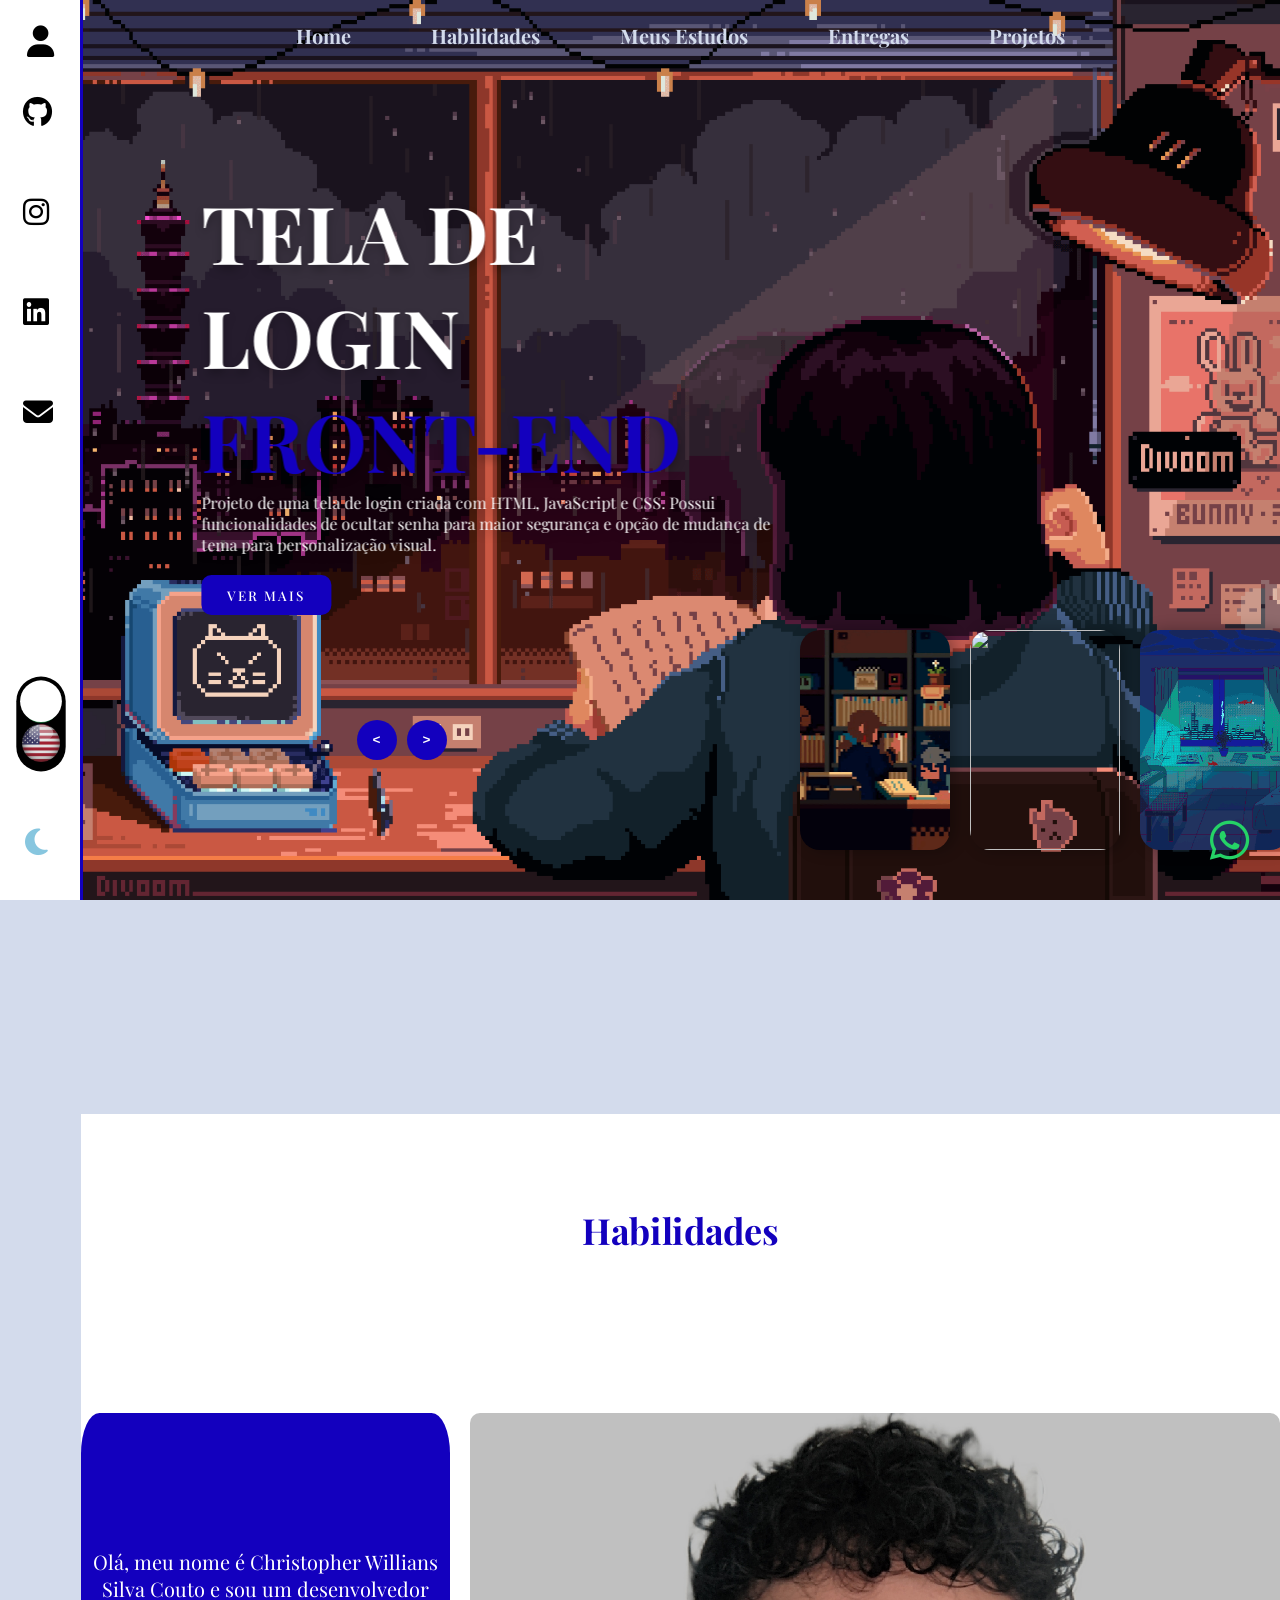
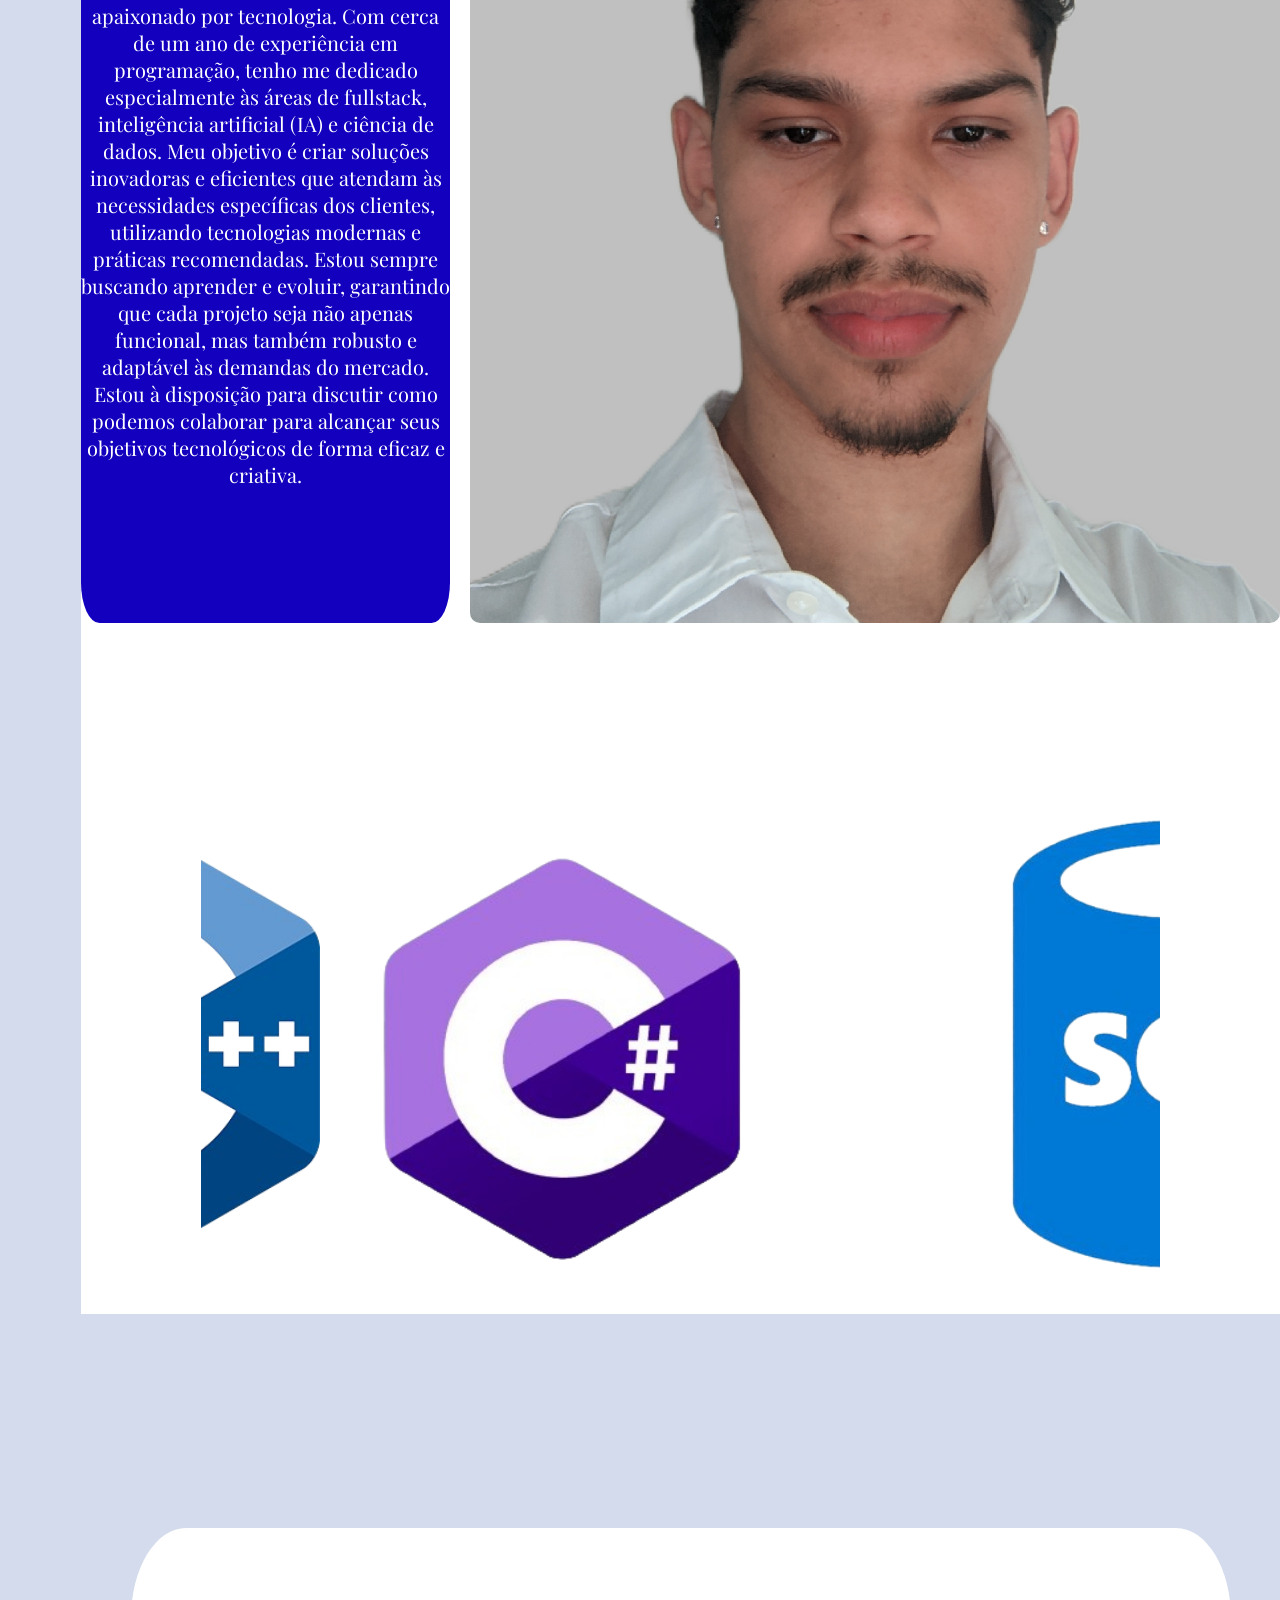
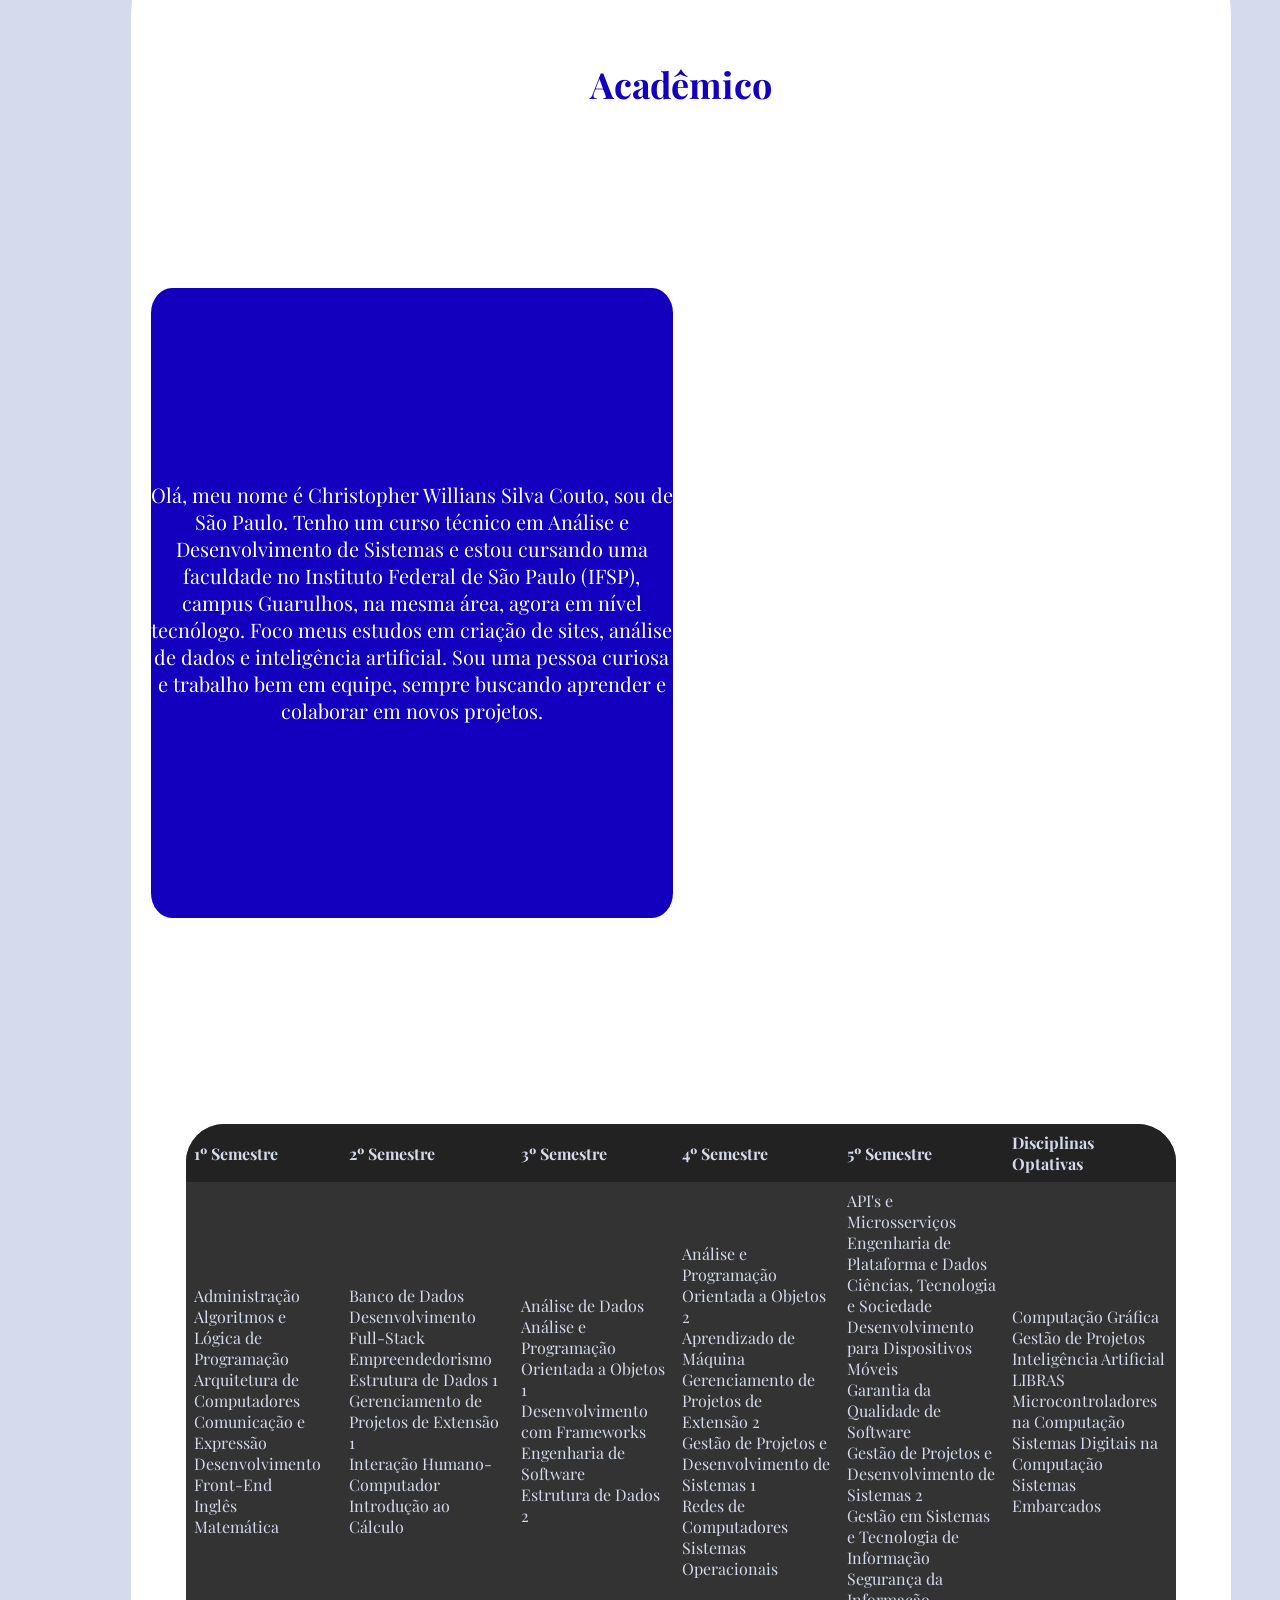
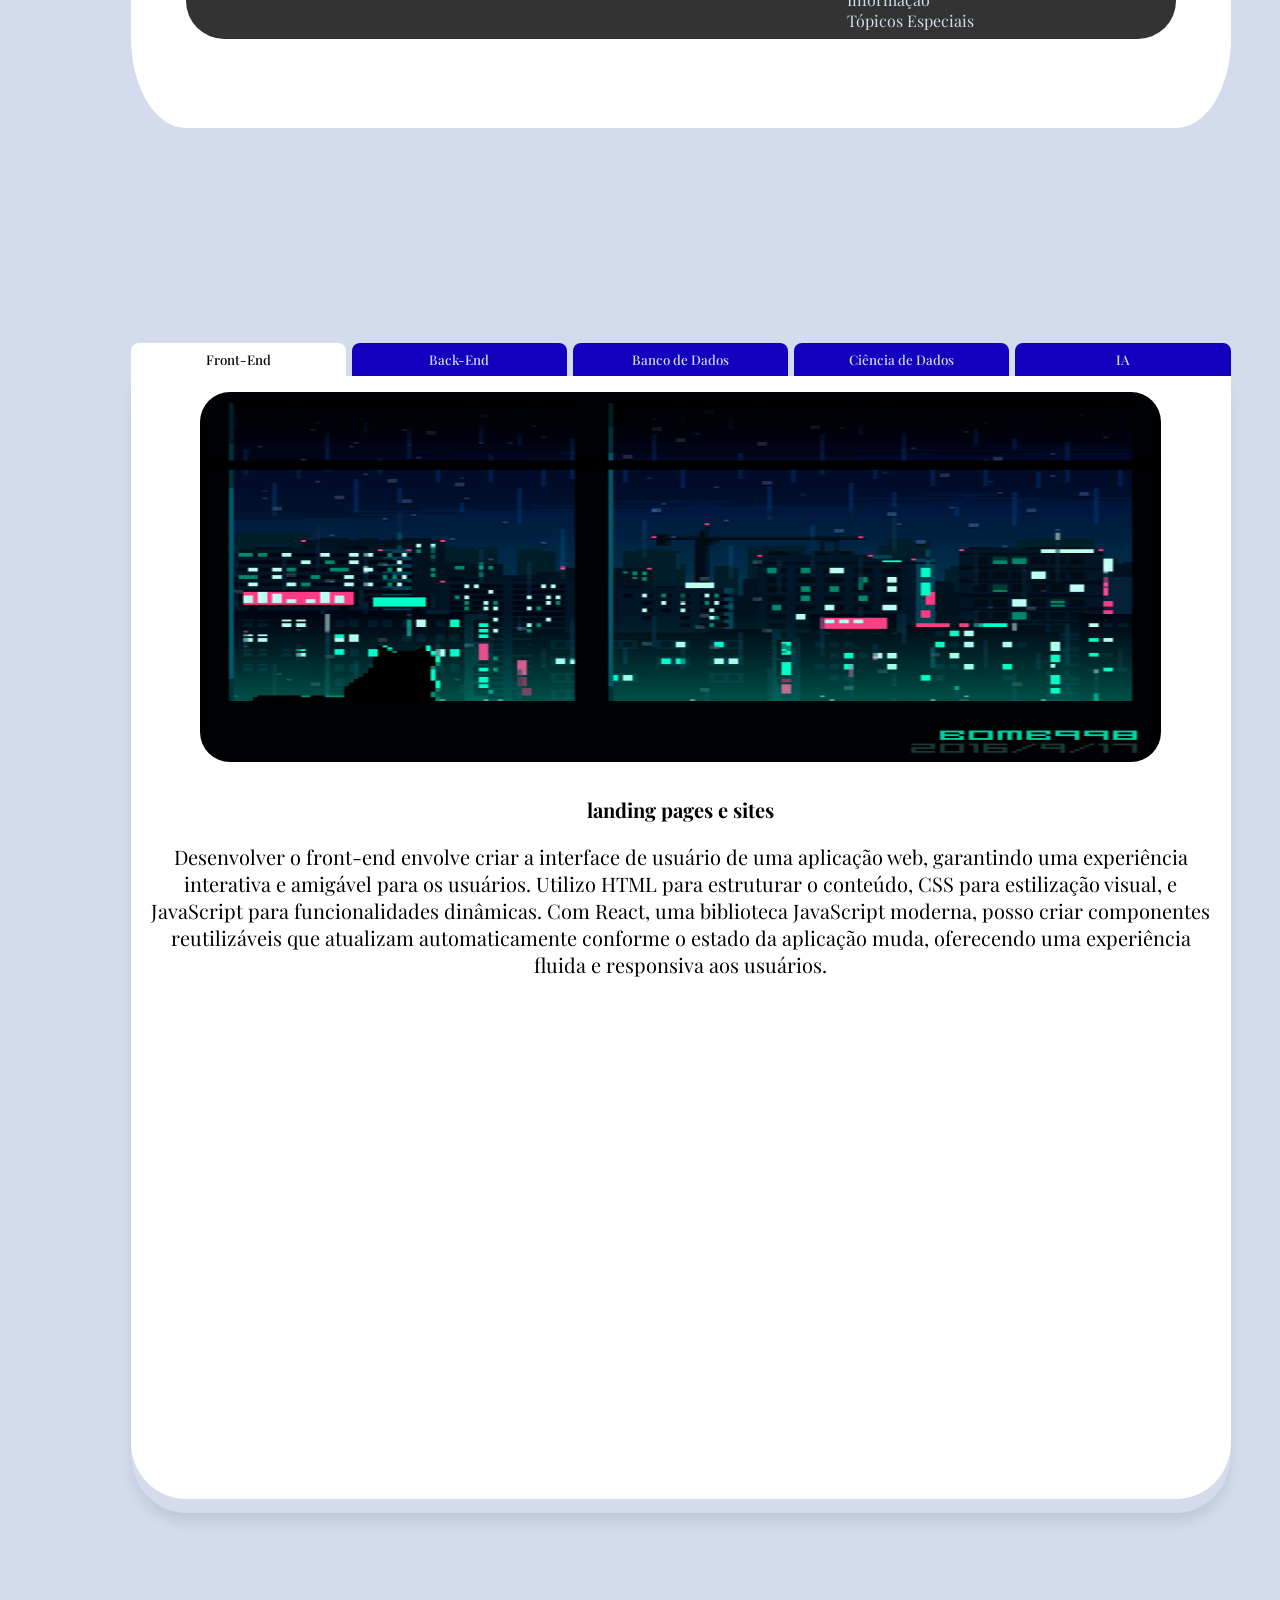
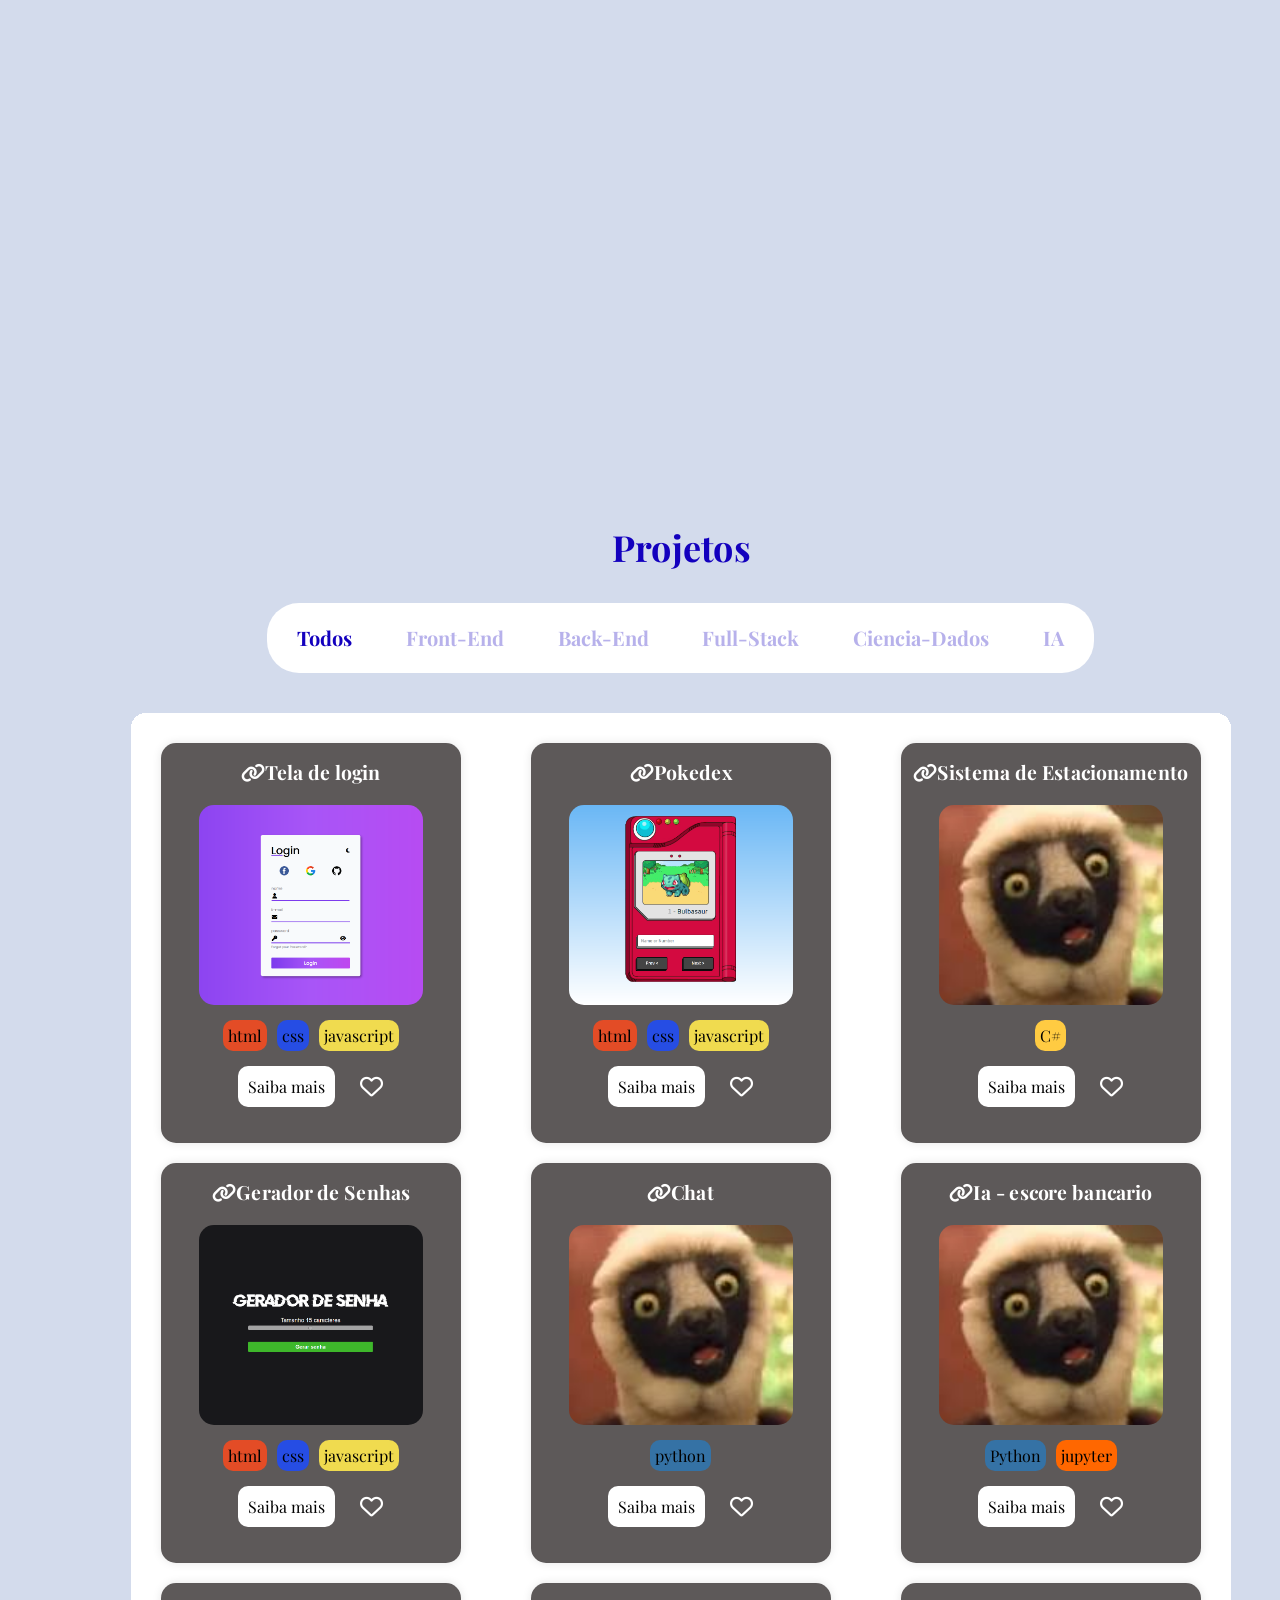
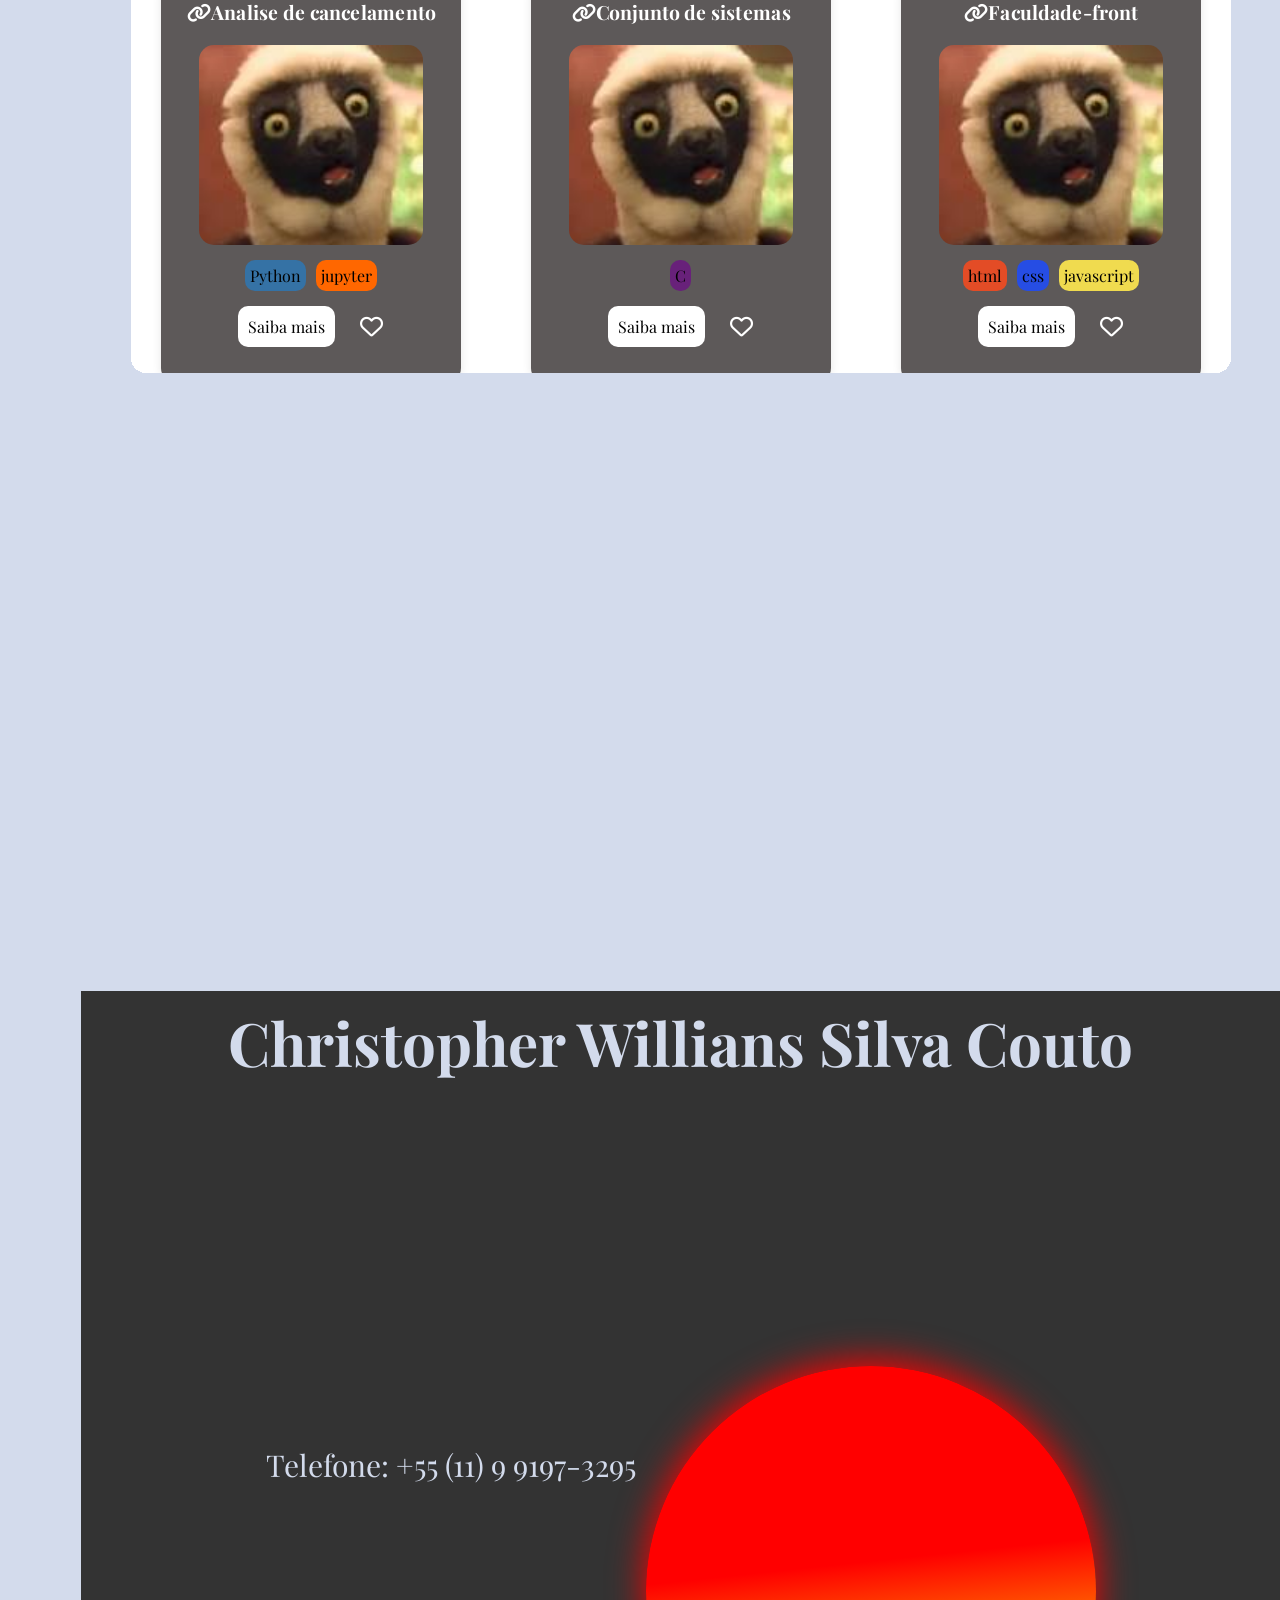
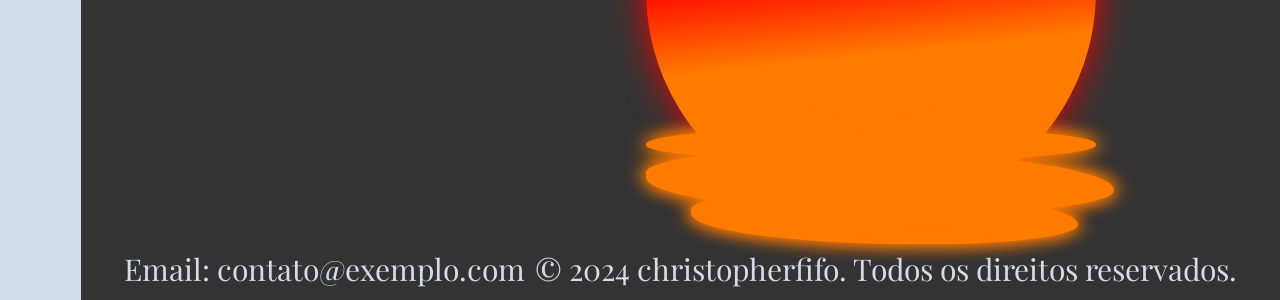
==== index.html @ 5a33535d "punição2" ====
<!DOCTYPE html>
<html lang="pt-br">
  <head>
    <meta charset="UTF-8" />
    <meta name="viewport" content="width=device-width, initial-scale=1.0" />
    <link rel="stylesheet" href="./css/style.css" />
    <script src="./javascript/scritpt.js" defer></script>
    <link
      rel="stylesheet"
      href="https://cdnjs.cloudflare.com/ajax/libs/font-awesome/6.5.2/css/all.min.css"
      integrity="sha512-SnH5WK+bZxgPHs44uWIX+LLJAJ9/2PkPKZ5QiAj6Ta86w+fsb2TkcmfRyVX3pBnMFcV7oQPJkl9QevSCWr3W6A=="
      crossorigin="anonymous"
      referrerpolicy="no-referrer"
    />

    <link rel="preconnect" href="https://fonts.googleapis.com" />
    <link rel="preconnect" href="https://fonts.gstatic.com" crossorigin />
    <link
      href="https://fonts.googleapis.com/css2?family=Playfair+Display:ital,wght@0,400..900;1,400..900&display=swap"
      rel="stylesheet"
    />

    <link rel="icon" href="./imagens/icone.png" type="png"/>

    <title>ChristopherFifo</title>
  </head>
  <body class="tema">
    <div class="contencao">
      <nav class="menu-lateral tema" >
        <div class="btn-expandir tema">
          <i class="fa-solid fa-user" id="btn-exp"></i>
        </div>

        <ul>
          <li class="item-menu tema">
            <a href="https://github.com/christopherfifo" target="_blank">
              <span class="icon"><i class="fa-brands fa-github"></i></span>
              <span class="txt-link">Github</span>
            </a>
          </li>
          <li class="item-menu tema">
            <a href="https://www.instagram.com/chriis.will/" target="_blank">
              <span class="icon"><i class="fa-brands fa-instagram"></i></span>
              <span class="txt-link">Instagram</span>
            </a>
          </li>
          <li class="item-menu tema">
            <a
              href="https://www.linkedin.com/in/christopher-willians/"
              target="_blank"
            >
              <span class="icon"><i class="fa-brands fa-linkedin"></i></span>
              <span class="txt-link">LinkedIn</span>
            </a>
          </li>
          <li class="item-menu tema">
            <a href="mailto:christopherwillians.sc@gmail.com?" target="_blank">
              <span class="icon"><i class="fa-solid fa-envelope"></i></span>
              <span class="txt-link">Email</span>
            </a>
          </li>
        </ul>

        <div class="lingua">
          <input class="checkbox" type="checkbox" id="chk">
          <label class="label" for="chk">
            <img src="./imagens/brasil.png" class="img">
            <img src="./imagens/USA.png" class="img">
            <div class="ball"></div>
          </label>
        </div>

        <i id="mode_icon" class="fa-solid fa-moon"></i>
      </nav>
    </div>

    <main class="principal">
      <article id="top">
        <header class="tema" id="header">
          <nav>
            <ul class="lista">
              <li><a href="#top" class="trans">Home</a></li>
              <li><a href="#sob" class="trans">Habilidades</a></li>
              <li><a href="#estud" class="trans">Meus Estudos</a></li>
              <li><a href="#cont" class="trans">Entregas</a></li>
              <li><a href="#proj" class="trans">Projetos</a></li>
            </ul>
          </nav>
        </header>

        <div class="flutuante"><a href="https://api.whatsapp.com/send?phone=5511991973295" target="_blank"><i class="fa-brands fa-whatsapp"></i></a></div>

        <div class="slider">


          <div class="list">
  
              <div class="item">
                  <img src="./imagens/gif-projeto1.gif">
  
                  <div class="content">
                      <div class="title">TELA DE LOGIN</div>
                      <div class="type tema">FRONT-END</div>
                      <div class="description">
                        Projeto de uma tela de login criada com HTML, JavaScript e CSS. Possui funcionalidades de ocultar senha para maior segurança e opção de mudança de tema para personalização visual.                      </div>
                      <div class="button tema">
                          <button><a href="https://christopherfifo.github.io/login-dark-and-light/" target="_blank">VER MAIS</a></button>
                      </div>
                  </div>
              </div>
  
              <div class="item">
                <img src="./imagens/gif-bd.gif">
  
                  <div class="content">
                      <div class="title">ETACIONAMENTO</div>
                      <div class="type tema">BACK-END</div>
                      <div class="description">
                        Sistema desenvolvido em C# que calcula o valor do estacionamento com base nas horas. Permite adicionar, listar, remover e mostrar veículos pelas placas, facilitando a gestão e controle de estacionamento.                      </div>
                      <div class="button tema">
                          <button><a href="#cont">VER MAIS</a></button>
                      </div>
                  </div>
              </div>
  
              <div class="item">
                <img src="./imagens/gif-ia.gif">  
                  <div class="content">
                      <div class="title">CANCELAMENTOS</div>
                      <div class="type tema">CIÊCIA-DADOS</div>
                      <div class="description">
                        Análise de dados realizada com Python e Jupyter que utiliza gráficos para demonstrar o perfil dos clientes que mais cancelam os planos da empresa, oferecendo insights valiosos para estratégias de retenção.                      </div>
                      <div class="button tema">
                        <button><a href="#estud">VER MAIS</a></button>
                      </div>
                  </div>
              </div>
  
              <div class="item">
                <img src="./imagens/gif-projeto4.gif">
                  <div class="content">
                      <div class="title">SCORE BANCÁRIO</div>
                      <div class="type tema">IA</div>
                      <div class="description">
                        Inteligência Artificial criada com Python e Jupyter que calcula o score bancário dos clientes e identifica quem tem o maior score, ajudando a determinar os clientes mais promissores.                      </div>
                      <div class="button tema">
                        <button><a href="#cont">VER MAIS</a></button>
                      </div>
                  </div>
              </div>
  
          </div>
  
  
          <div class="thumbnail">
  
              <div class="item">
                <img src="./imagens/gif-projeto1.gif">
              </div>
              <div class="item">
                <img src="./imagens/gif-bd.gif">
              </div>
              <div class="item">
                <img src="./imagens/gif-ia.gif">
              </div>
              <div class="item">
                <img src="./imagens/gif-projeto4.gif">
              </div>
  
          </div>
  
  
          <div class="nextPrevArrows tema">
              <button class="prev"> < </button>
              <button class="next"> > </button>
          </div>
  
  
      </div>

      </article>

      <section class="habili tema">
        <h1 id="sob" class="titulo tema">Habilidades</h1>
        <div class="espaco">
        <p class="servico tema">Olá, meu nome é Christopher Willians Silva Couto e sou um desenvolvedor apaixonado por tecnologia. Com cerca de um ano de experiência em programação, tenho me dedicado especialmente às áreas de fullstack, inteligência artificial (IA) e ciência de dados. Meu objetivo é criar soluções inovadoras e eficientes que atendam às necessidades específicas dos clientes, utilizando tecnologias modernas e práticas recomendadas. Estou sempre buscando aprender e evoluir, garantindo que cada projeto seja não apenas funcional, mas também robusto e adaptável às demandas do mercado. Estou à disposição para discutir como podemos colaborar para alcançar seus objetivos tecnológicos de forma eficaz e criativa.</p>
          <img src="./imagens/chris.jpg" class="img-chris">
        </div>

          <div class="logos">
            <div class="peixe">
              <img class="img-logo" src="./imagens/html.png">
              <img class="img-logo" src="./imagens/css.png">
              <img class="img-logo" src="./imagens/javascript.png">
              <img class="img-logo" src="./imagens/react.png">
              <img class="img-logo" src="./imagens/typescript.png">
              <img class="img-logo" src="./imagens/nodejs.png">
              <img class="img-logo" src="./imagens/python.png">
              <img class="img-logo" src="./imagens/c.png">
              <img class="img-logo" src="./imagens/c++.png">
              <img class="img-logo" src="./imagens/csharp.png">
              <img class="img-logo" src="./imagens/sql.png">
              <img class="img-logo" src="./imagens/mysql.png">
              <img class="img-logo" src="./imagens/nosql.png">
              <img class="img-logo" src="./imagens/git.png">
              <img class="img-logo" src="./imagens/express-js.png">
              <img class="img-logo" src="./imagens/figma.png">
              <img class="img-logo" src="./imagens/net.png">
            </div>
          </div>
      </section>

      <section class="studi tema">
        <h1 id="estud" class="titulo tema">Acadêmico</h1>

        <div class="display">

            <p class="texto tema">
              Olá, meu nome é Christopher Willians Silva Couto, sou de São
              Paulo. Tenho um curso técnico em Análise e Desenvolvimento de
              Sistemas e estou cursando uma faculdade no Instituto Federal de
              São Paulo (IFSP), campus Guarulhos, na mesma área, agora em nível
              tecnólogo. Foco meus estudos em criação de sites, análise de dados
              e inteligência artificial. Sou uma pessoa curiosa e trabalho bem
              em equipe, sempre buscando aprender e colaborar em novos projetos.
            </p>


          <iframe
            class="video"
            id="video"
            width="560"
            height="315"
            src="https://www.youtube.com/embed/jfKfPfyJRdk?autoplay=1&si=Wmw2lqvlOxuWPs5S"
            title="YouTube video player"
            frameborder="0"
            allow="accelerometer; autoplay; clipboard-write; encrypted-media; gyroscope; picture-in-picture; web-share"
            referrerpolicy="strict-origin-when-cross-origin"
            allowfullscreen
          ></iframe>
        </div>

        <table class="tabela-disciplinas">
          <tr>
            <th>1º Semestre</th>
            <th>2º Semestre</th>
            <th>3º Semestre</th>
            <th>4º Semestre</th>
            <th>5º Semestre</th>
            <th>Disciplinas Optativas</th>
          </tr>
          <tr>
            <td>
              Administração<br />
              Algoritmos e Lógica de Programação<br />
              Arquitetura de Computadores<br />
              Comunicação e Expressão<br />
              Desenvolvimento Front-End<br />
              Inglês<br />
              Matemática
            </td>
            <td>
              Banco de Dados<br />
              Desenvolvimento Full-Stack<br />
              Empreendedorismo<br />
              Estrutura de Dados 1<br />
              Gerenciamento de Projetos de Extensão 1<br />
              Interação Humano-Computador<br />
              Introdução ao Cálculo
            </td>
            <td>
              Análise de Dados<br />
              Análise e Programação Orientada a Objetos 1<br />
              Desenvolvimento com Frameworks<br />
              Engenharia de Software<br />
              Estrutura de Dados 2
            </td>
            <td>
              Análise e Programação Orientada a Objetos 2<br />
              Aprendizado de Máquina<br />
              Gerenciamento de Projetos de Extensão 2<br />
              Gestão de Projetos e Desenvolvimento de Sistemas 1<br />
              Redes de Computadores<br />
              Sistemas Operacionais
            </td>
            <td>
              API's e Microsserviços<br />
              Engenharia de Plataforma e Dados<br />
              Ciências, Tecnologia e Sociedade<br />
              Desenvolvimento para Dispositivos Móveis<br />
              Garantia da Qualidade de Software<br />
              Gestão de Projetos e Desenvolvimento de Sistemas 2<br />
              Gestão em Sistemas e Tecnologia de Informação<br />
              Segurança da Informação<br />
              Tópicos Especiais
            </td>
            <td>
              Computação Gráfica<br />
              Gestão de Projetos<br />
              Inteligência Artificial<br />
              LIBRAS<br />
              Microcontroladores na Computação<br />
              Sistemas Digitais na Computação<br />
              Sistemas Embarcados
            </td>
          </tr>
        </table>
      </section>

      <section class="entregas tema" id="cont">

        <div class="tab-buttons">
            <button class="tab-btn active tema" content-id="sites">
               Front-End
            </button>

            <button class="tab-btn tema" content-id="back-end">
                Back-End
            </button>

            <button class="tab-btn tema" content-id="banco-dados">
                Banco de Dados
            </button>

            <button class="tab-btn tema" content-id="ciencia-dados">
                Ciência de Dados
            </button>

            <button class="tab-btn tema" content-id="ia">
                IA
            </button>

        </div>

            <div class="conteudo tema" id="sites">
                <img src="./imagens/gif front.gif" class="content-img" >
                <div class="infos">
                    <h1 class="content-title tema">landing pages e sites</h1>
                    <p class="content-description tema">
                      Desenvolver o front-end envolve criar a interface de usuário de uma aplicação web, garantindo uma experiência interativa e amigável para os usuários. Utilizo HTML para estruturar o conteúdo, CSS para estilização visual, e JavaScript para funcionalidades dinâmicas. Com React, uma biblioteca JavaScript moderna, posso criar componentes reutilizáveis que atualizam automaticamente conforme o estado da aplicação muda, oferecendo uma experiência fluida e responsiva aos usuários.                    </p>
                </div>
            </div>

            <div class="conteudo tema" id="back-end">
                <img src="./imagens/gif-back.gif" class="content-img" >
                <div class="infos">
                    <h1 class="content-title tema">Back-End</h1>
                    <p class="content-description tema">
                      No desenvolvimento back-end, concentro-me em criar a lógica e o funcionamento da aplicação que roda no servidor. Node.js é minha escolha principal, permitindo construir servidores escaláveis e eficientes com JavaScript. Utilizo TypeScript para adicionar tipagem estática e melhorar a manutenibilidade do código. Com C# e .NET, posso desenvolver aplicações robustas e seguras, integrando facilmente com bancos de dados e serviços externos, garantindo alta performance e segurança.                    </p>
                </div>
            </div>

            <div class="conteudo tema" id="banco-dados">
                <img src="./imagens/gif-bd.gif" class="content-img" >
                <div class="infos">
                    <h1 class="content-title tema">Banco de Dados</h1>
                    <p class="content-description tema">
                      Trabalhar com bancos de dados envolve armazenar, gerenciar e acessar dados de forma eficiente. Para SQL, utilizo MySQL e PostgreSQL, garantindo consistência e integridade dos dados em aplicações transacionais. NoSQL, como MongoDB, é ideal para aplicações que exigem escalabilidade e flexibilidade no modelo de dados, permitindo armazenar dados não estruturados e sem esquema definido, como em aplicações web modernas e em implementações de IA.                    </p>
                </div>
            </div>

            <div class="conteudo tema" id="ciencia-dados">
                <img src="./imagens/gif-ciencia.gif" class="content-img" >
                <div class="infos">
                    <h1 class="content-title tema">Ciência de Dados</h1>
                    <p class="content-description tema">
                      Em ciência de dados, utilizo Python para análise, visualização e modelagem de dados. Bibliotecas como Pandas e NumPy são essenciais para manipulação e processamento de grandes conjuntos de dados, enquanto Scikit-Learn e TensorFlow são fundamentais para desenvolver modelos de aprendizado de máquina e IA. Utilizo Jupyter Notebooks para explorar dados de forma interativa e colaborativa, facilitando o desenvolvimento e a documentação de projetos de ciência de dados.                    </p>
                </div>
            </div>

            <div class="conteudo tema" id="ia">
                <img src="./imagens/gif-ia.gif" class="content-img" >
                <div class="infos">
                    <h1 class="content-title tema">IA</h1>
                    <p class="content-description tema">
                      Na implementação de IA, foco em desenvolver algoritmos e modelos que podem aprender e tomar decisões baseadas em dados. Python é minha linguagem principal devido à sua vasta biblioteca de IA e aprendizado de máquina, como TensorFlow e PyTorch. Utilizo técnicas como redes neurais profundas e processamento de linguagem natural para criar sistemas inteligentes que podem automatizar tarefas complexas, melhorar a precisão de previsões e otimizar processos em diversas áreas, desde assistentes virtuais até diagnósticos médicos avançados.                    </p>
                </div>
            </div>

    </section>

      <section class="projetos tema" id="proj">

        <h1 class="titulo tema">Projetos</h1>

        <nav class="filtro tema"> 
          <ul>
            <li class="classe tema presente">Todos</li>
            <li class="classe tema">Front-End</li>
            <li class="classe tema">Back-End</li>
            <li class="classe tema">Full-Stack</li>
            <li class="classe tema">Ciencia-Dados</li>
            <li class="classe tema">IA</li>
          </ul>
        </nav>
             
<ul class="navegacao tema">

  <li class="cartoes tema" >
      <a href="https://christopherfifo.github.io/login-dark-and-light/" target="_blank"><h1 class="titulo tema"><i class="fa-solid fa-link"></i>Tela de login</h1></a>
      <img src="./imagens/login.png">
      <section>
      <p class="linguagem html tema">html</p>
      <p class="linguagem css tema">css</p>
      <p class="linguagem javascript tema">javascript</p>
      </section>
      <div class="informa">
      <button class="visualizar tema">Saiba mais</button>
      <i class="fa-regular fa-heart star tema" id="coracao"></i>
      </div>
      <div id="span" class="janela">
          <div class="tudo-proj">
              <i id="p_fechar" class="fa-solid fa-circle-xmark p_fechar"></i>
              <img src="./imagens/login-dark.png" />
              <div class="info-proj">
                  <h1 class="titulo ">Tela de login</h1>
                  <P>Projeto de uma tela de login criada com HTML, JavaScript e CSS. Inclui funcionalidades de ocultar senha para maior segurança e a opção de mudança de tema para personalização visual. É uma solução prática para autenticação de usuários. </br></br> <a href="https://github.com/christopherfifo/login-dark-and-light" target="_blank">Acessar repositorio</a></P>
              </div>
          </div>
      </div> 
  </li>

  <li class="cartoes tema" >
    <a href="https://christopherfifo.github.io/pokedex/" target="_blank"><h1 class="titulo tema"><i class="fa-solid fa-link"></i>Pokedex</h1></a>
    <img src="./imagens/pokedex.png">
    <section>
      <p class="linguagem html tema">html</p>
      <p class="linguagem css tema">css</p>
      <p class="linguagem javascript tema">javascript</p>
    </section>
    <div class="informa">
    <button class="visualizar tema">Saiba mais</button>
    <i class="fa-regular fa-heart star tema" id="coracao"></i>
    </div>
    <div id="span" class="janela">
        <div class="tudo-proj">
            <i id="p_fechar" class="fa-solid fa-circle-xmark p_fechar"></i>
            <img src="./imagens/pokedex2.png" />
            <div class="info-proj">
                <h1 class="titulo">Pokedex</h1>
                <P>Pokédex interativa desenvolvida com HTML, JavaScript e CSS. Exibe os Pokémon e seus respectivos números na Pokédex, proporcionando uma interface amigável e informativa. Ideal para fãs que desejam explorar os detalhes dos Pokémon. </br></br> <a href="https://github.com/christopherfifo/pokedex" target="_blank">Acessar repositorio</a></P>
            </div>
        </div>
    </div> 
</li>

<li class="cartoes tema" >
  <a href="https://github.com/christopherfifo/trilha-net-fundamentos-desafio" target="_blank"><h1 class="titulo tema"><i class="fa-solid fa-link"></i>Sistema de Estacionamento</h1></a>
  <img src="[data-uri]" alt="">
  <section>
  <p class="linguagem csharp tema">C#</p>
  </section>
  <div class="informa">
  <button class="visualizar tema">Saiba mais</button>
  <i class="fa-regular fa-heart star tema" id="coracao"></i>
  </div>
  <div id="span" class="janela">
      <div class="tudo-proj">
          <i id="p_fechar" class="fa-solid fa-circle-xmark p_fechar"></i>
          <img src="data:image/ jpeg;base64,/9j/4AAQSkZJRgABAQAAAQABAAD/2wCEAAkGBwgHBgkIBwgKCgkLDRYPDQwMDRsUFRAWIB0iIiAdHx8kKDQsJCYxJx8fLT0tMTU3Ojo6Iys/RD84QzQ5OjcBCgoKDQwNGg8PGjclHyU3Nzc3Nzc3Nzc3Nzc3Nzc3Nzc3Nzc3Nzc3Nzc3Nzc3Nzc3Nzc3Nzc3Nzc3Nzc3Nzc3N//AABEIAJYAyAMBIgACEQEDEQH/xAAcAAABBQEBAQAAAAAAAAAAAAADAAECBAUGBwj/xABDEAABAwIDBQQDDgUDBQAAAAABAAIDBBEFEiEGMUFRYRMicYEykbEHFBUWI0JSYoKSk8HR4TNDU4OhY3LwJDQ1RFT/xAAaAQADAQEBAQAAAAAAAAAAAAAAAQIDBAUG/8QAIxEAAgIBBAIDAQEAAAAAAAAAAAECEQMEFCExQVESEzJhIv/[base64]/ZVjjNMG9580hvvsVDzRRSxyZ1L52NF3vaPEoZxCm4ytPhquQONwRt/gi/13AKtJtJHG0hklOy/N11D1EUaLTzZ2bsQgJcGtkfl35WfqgvrSXZWU7iSPnOA9i4mTapoJ/wCpjF9+VhKrybUhx0nmJ+qyyh6uJa002dvLUzgXEcY13Ekpu2m1BljZpuy/qVwMm0mbjO7xKrT432l/knnUHVyzerRS0r8nofvk5AZKsD1BBdW0ucXq7jj8p+i8+djcp9GBg8ShNxedoADIx5KHqylpT0J9fhzSby39ZWZNXUnw5BOwExMhINm63XGOxarvoWD7KI2sqXwPldIA8G2YDcoeqstadI7s47SDdDKfBoCH8PRte9zYHkOta7rWXn5rKq//AHBHRQNTUH/2H+tJ6pj20fZ6A7aJ3Cm9b/2QHY/JcOFPHe1tXFcGZpD/ADn/AHio5nfTd95S9VIpaeJ3T9oajhHAPI/qq0uN1LwQXRD7K40k/TJ81HzKT1MxrBA7B2NVH9aNv2QmXHWCSnczH9ED1SfHIst4qiO/0Y23IVKq2iiDhme82NzmfZeePqppBZ80h52NvYhZm+fXVaPVy8Ga0sTupNq4o3Ex9k3TxWZPjTzMcRa5+Y927BZYtNhmI1dhTUNVJfcWQuIWrBgWK1bPg6Klf77b3nxOOUtHW/[base64]/DwumHiy/tVLRz8tEPURXg8RD2ji3zKk199Bl8AvdW4TQR/wAOgpW+ELf0RBSxt9GKMeDAFa0XtkPVfw8JbHK49yF58GEozaGvf6NFUn+079F7e5rmjT/CES/qq2K9i3b9HjbMGxd/o4fU/hke1SlwHF2ROlkopGMaLuc6wAC9eObW91kbSWOD1IcN4HtQ9HGKuwjqZSfR5fSUXbEduSG8gr4wmSqaaOgZmkd3g3MArDY8jdAtXZbu4wzM64yO4rDHBN/E2nkpWjD+J2Of/Mz8UJ/ibjX9CP8AEXqAlHTzKXaNXTs8ftnLu5+keZt2Kxg/MgH939lI7FYvxNN+J+y9JJHJMSLcfWns8YbvIeZnYzFRxpx/c/ZN8TsU+nT/AIn7L0h1uZQnkc0bTGPdTPO/ifiQ3vp/v/sku7e7qkltMYbnIcHs6MNkxWjbicMToBK0vJNhv4jiF7thlJhEUQdh2H0TWb7wRtt/hfNsb3R+ju5LoMAxypw+USUU7mP4svo7yXLhyR6aOvJF+GfQjexI1aWjoFxmCtil90rFQ62UU+hPO7VQwjbQVRbFUOMM/Iu7rvA/kq2B1727Z4lUAgl0dj6wuurfDMPnX6Rpe65TsjwyiyOa68rtPJUfclpXyTT9mBpCL+ZQvdErXVdNSMNu65x08Fa9yjEG4dLVF0WcPhaN/VYyUlLjk2hKElzwjvpaSZnzfUqxL2nUOv1WxHj1I4WfTvH+UOqrsNqXQi7mXlaDdqFnnH9RG8OOX5kZZkzDVRELH/Py+IW23D8Ok7za2MA8LppsKpMmaKsBPLQq91Az20rq7MN1J/qMQZIXNPArQrKUwQOeJM7gwnLboqrGyFgOQnQXsCto5YvozniadMplrr7lg1u0+GUtZ70e575r5QxjC4k+AXTzXZG5xbawJXjGDVkUW2tHX1cmSGOubJI430Gpvopy5nHomOG7s7920VKD36SsjH16dw/JZ+OYzh1Vh0sMchbI61u0YW+1elQ4y+tGalwquqczQ5rhG1jS07jdxWXi2I4xTzwRR7PwgzvLYzPVNGtr8GlQ80n/AJIS80ePXj1ySwyngxrxclD9/VNJJeOmbHIBa4tf1oeNYdWYntJis0jaWB4qnNkYHZmtcOXE2srtPFU08UbJKaGpDA1pIOps4u1v42XJds9CLaXQWm2onblFRZx43XS4XiFPXsHeDJPok7/BcdIygPaU2IUklNI9rHRzMIJjPO3Fp5KrFJPQSAO1aT3HtOjhzVRzTxvuyZYIZV1TPS3MaL6m/VDdYcSszCMabUMENToeDz7CtNzARo7zXoQyKatHnTxuDpgXkc0B5Rnx9UFzLbzdVZmV3pJ3tSS5K4PLLJ2gXvctPNJOH8OJXhnrF1lY8R2eGu/3aX81o0eMTYaRURZHukGV2fXqsEkq1V60kX/OC2jN1wRKKfZtT4zPibCZ2sGTdl6q7hePOwZpcIu0EgtbNa1lzFA8hkgHMKxWOvHCCBxV/Y0rvkTgujuafb+Gw7ajkFhva4FX2bbYTUOgzulhtK0nOzS1jyXmUcL5TZgLlepcP7QkB+e2/L6LfEqo5srZDxxPT6fajC3zBrKqN7XX1AOitv2koGObmqoWtDtSX20XCUVFHEA2INLjv1Ci91P2nY1cYcx3oPLd3S66LddEVXk6+bbHCWUr2e/C6QtIGRrt9vBO3bzCGNDRPMXW1GQri6jA4HHPTy5XfRKy6nDauAl2XMOhWcpTXgtU/J6HUbd4ZIxzQ6UkgjVhXk8jXOqy7XIXXJAJsPBWHh7T3wR0KgSueWRvstcHWbObSwYM3/yVZfLbLkflHkiVO0sFfJFJNi9bCQ8Zr5yG66lulxouOLrI9A4GYgjS3EaK1l8CcEVn10jMQqJjJJI18rjck3frvuVow4uHNytda55odXBM/M1rYiBytdZb4nRPvJHlPNYtSTOiLVHUyMhxFgzns5gLNk338eizn4dVNf2MkVxwlae6fNVKSsyOFidN2q3KLEHPFjqEcMfQalp3xgi9hz5rWp62u7FjGwQuDbgOdLYkcyqTnXZmZuXLbSBza2OQOID47aHktoT+swyR+xUdpLXYiC0CnpjmJA+VQ3VOKb/e9N+KvOu1fbV7vvFSbUTN9GV4+0VW5/hltzvJKvEwCTT0+n+qnXB++6j+s/[base64]/AqHWc3QFaGVzdM2ioYhE0O7RjevkiYfWZ2iKcj6rvyKzvmhNeQ0tPHJo63qVCfCmuuWEeS2HR8VHKhwTEpHL1GHzR7rW5HRQoo3xzOc9pGnELqS0HeLoElJC/Uts7m1ZvErtFqRnCxGutws3EMrmWjG4rYmw5xaQ11wd9jYqr8HtjaQx2Ujg9v5ptWqCyhDCCxr7WdbvXVumI+bohdjM15a/Vrh6TeCi8GIgtPdHBc9UzdStG5Tz5NCqO0EbZaRsjfSYbnwKrQ1ZdvVuS9RCW78wsqvgRzdidBqOSbKOfkpyNexxa4WI0QydbEarMBZU6bokgDRgobndf2K0I6enF3d4/RG5V5KtzxZgsOQKZkbpCA/W/Bbql0ZcvsK6qe+7YvR6cEWmpHPGZ+ovxRqOlDNSNFdu0d0BaKPsTYmMZG0BgCI1vVQFjvunGUDitEhBbXO/[base64]/[base64]/[base64]/RtDoinSSWZQgkkkgD//Z" alt="" />
          <div class="info-proj">
              <h1 class="titulo">sistema de estacionamento</h1>
              <P>Sistema em C# que calcula o valor do estacionamento com base nas horas. Permite adicionar, listar, remover e mostrar veículos pelas placas, facilitando a gestão do estacionamento e proporcionando uma solução eficiente. </br></br> <a href="https://github.com/christopherfifo/trilha-net-fundamentos-desafio" target="_blank">Acessar repositorio</a> </P>
          </div>
      </div>
  </div> 
</li>


<li class="cartoes tema" >
  <a href="https://christopherfifo.github.io/Gerador-de-senhas/"><h1 class="titulo tema"><i class="fa-solid fa-link"></i>Gerador de Senhas</h1></a>
  <img src="./imagens/gerador.png">
  <section>
    <p class="linguagem html tema">html</p>
    <p class="linguagem css tema">css</p>
    <p class="linguagem javascript tema">javascript</p>
  </section>
  <div class="informa">
  <button class="visualizar tema">Saiba mais</button>
  <i class="fa-regular fa-heart star tema" id="coracao"></i>
  </div>
  <div id="span" class="janela">
      <div class="tudo-proj">
          <i id="p_fechar" class="fa-solid fa-circle-xmark p_fechar"></i>
          <img src="./imagens/gerador2.png" />
          <div class="info-proj">
              <h1 class="titulo">Gerador de senhas</h1>
              <P>Ferramenta desenvolvida com HTML, JavaScript e CSS que permite gerar senhas aleatórias conforme o tamanho definido pelo usuário. Garante a criação de senhas seguras e personalizadas, melhorando a segurança digital. </br></br> <a href="https://github.com/christopherfifo/Gerador-de-senhas" target="_blank">Acessar repositorio</a></P>
          </div>
      </div>
  </div> 
</li>

<li class="cartoes tema" >
  <a href=""><h1 class="titulo tema"><i class="fa-solid fa-link"></i>Chat</h1></a>
  <img src="[data-uri]" alt="">
  <section>
  <p class="linguagem python tema">python</p>
  </section>
  <div class="informa">
  <button class="visualizar tema">Saiba mais</button>
  <i class="fa-regular fa-heart star tema" id="coracao"></i>
  </div>
  <div id="span" class="janela">
      <div class="tudo-proj">
          <i id="p_fechar" class="fa-solid fa-circle-xmark p_fechar"></i>
          <img src="data:image/ jpeg;base64,/9j/4AAQSkZJRgABAQAAAQABAAD/2wCEAAkGBwgHBgkIBwgKCgkLDRYPDQwMDRsUFRAWIB0iIiAdHx8kKDQsJCYxJx8fLT0tMTU3Ojo6Iys/RD84QzQ5OjcBCgoKDQwNGg8PGjclHyU3Nzc3Nzc3Nzc3Nzc3Nzc3Nzc3Nzc3Nzc3Nzc3Nzc3Nzc3Nzc3Nzc3Nzc3Nzc3Nzc3N//AABEIAJYAyAMBIgACEQEDEQH/xAAcAAABBQEBAQAAAAAAAAAAAAADAAECBAUGBwj/xABDEAABAwIDBQQDDgUDBQAAAAABAAIDBBEFEiEGMUFRYRMicYEykbEHFBUWI0JSYoKSk8HR4TNDU4OhY3LwJDQ1RFT/xAAaAQADAQEBAQAAAAAAAAAAAAAAAQIDBAUG/8QAIxEAAgIBBAIDAQEAAAAAAAAAAAECEQMEFCExQVESEzJhIv/[base64]/ZVjjNMG9580hvvsVDzRRSxyZ1L52NF3vaPEoZxCm4ytPhquQONwRt/gi/13AKtJtJHG0hklOy/N11D1EUaLTzZ2bsQgJcGtkfl35WfqgvrSXZWU7iSPnOA9i4mTapoJ/wCpjF9+VhKrybUhx0nmJ+qyyh6uJa002dvLUzgXEcY13Ekpu2m1BljZpuy/qVwMm0mbjO7xKrT432l/knnUHVyzerRS0r8nofvk5AZKsD1BBdW0ucXq7jj8p+i8+djcp9GBg8ShNxedoADIx5KHqylpT0J9fhzSby39ZWZNXUnw5BOwExMhINm63XGOxarvoWD7KI2sqXwPldIA8G2YDcoeqstadI7s47SDdDKfBoCH8PRte9zYHkOta7rWXn5rKq//AHBHRQNTUH/2H+tJ6pj20fZ6A7aJ3Cm9b/2QHY/JcOFPHe1tXFcGZpD/ADn/AHio5nfTd95S9VIpaeJ3T9oajhHAPI/qq0uN1LwQXRD7K40k/TJ81HzKT1MxrBA7B2NVH9aNv2QmXHWCSnczH9ED1SfHIst4qiO/0Y23IVKq2iiDhme82NzmfZeePqppBZ80h52NvYhZm+fXVaPVy8Ga0sTupNq4o3Ex9k3TxWZPjTzMcRa5+Y927BZYtNhmI1dhTUNVJfcWQuIWrBgWK1bPg6Klf77b3nxOOUtHW/[base64]/DwumHiy/tVLRz8tEPURXg8RD2ji3zKk199Bl8AvdW4TQR/wAOgpW+ELf0RBSxt9GKMeDAFa0XtkPVfw8JbHK49yF58GEozaGvf6NFUn+079F7e5rmjT/CES/qq2K9i3b9HjbMGxd/o4fU/hke1SlwHF2ROlkopGMaLuc6wAC9eObW91kbSWOD1IcN4HtQ9HGKuwjqZSfR5fSUXbEduSG8gr4wmSqaaOgZmkd3g3MArDY8jdAtXZbu4wzM64yO4rDHBN/E2nkpWjD+J2Of/Mz8UJ/ibjX9CP8AEXqAlHTzKXaNXTs8ftnLu5+keZt2Kxg/MgH939lI7FYvxNN+J+y9JJHJMSLcfWns8YbvIeZnYzFRxpx/c/ZN8TsU+nT/AIn7L0h1uZQnkc0bTGPdTPO/ifiQ3vp/v/sku7e7qkltMYbnIcHs6MNkxWjbicMToBK0vJNhv4jiF7thlJhEUQdh2H0TWb7wRtt/hfNsb3R+ju5LoMAxypw+USUU7mP4svo7yXLhyR6aOvJF+GfQjexI1aWjoFxmCtil90rFQ62UU+hPO7VQwjbQVRbFUOMM/Iu7rvA/kq2B1727Z4lUAgl0dj6wuurfDMPnX6Rpe65TsjwyiyOa68rtPJUfclpXyTT9mBpCL+ZQvdErXVdNSMNu65x08Fa9yjEG4dLVF0WcPhaN/VYyUlLjk2hKElzwjvpaSZnzfUqxL2nUOv1WxHj1I4WfTvH+UOqrsNqXQi7mXlaDdqFnnH9RG8OOX5kZZkzDVRELH/Py+IW23D8Ok7za2MA8LppsKpMmaKsBPLQq91Az20rq7MN1J/qMQZIXNPArQrKUwQOeJM7gwnLboqrGyFgOQnQXsCto5YvozniadMplrr7lg1u0+GUtZ70e575r5QxjC4k+AXTzXZG5xbawJXjGDVkUW2tHX1cmSGOubJI430Gpvopy5nHomOG7s7920VKD36SsjH16dw/JZ+OYzh1Vh0sMchbI61u0YW+1elQ4y+tGalwquqczQ5rhG1jS07jdxWXi2I4xTzwRR7PwgzvLYzPVNGtr8GlQ80n/AJIS80ePXj1ySwyngxrxclD9/VNJJeOmbHIBa4tf1oeNYdWYntJis0jaWB4qnNkYHZmtcOXE2srtPFU08UbJKaGpDA1pIOps4u1v42XJds9CLaXQWm2onblFRZx43XS4XiFPXsHeDJPok7/BcdIygPaU2IUklNI9rHRzMIJjPO3Fp5KrFJPQSAO1aT3HtOjhzVRzTxvuyZYIZV1TPS3MaL6m/VDdYcSszCMabUMENToeDz7CtNzARo7zXoQyKatHnTxuDpgXkc0B5Rnx9UFzLbzdVZmV3pJ3tSS5K4PLLJ2gXvctPNJOH8OJXhnrF1lY8R2eGu/3aX81o0eMTYaRURZHukGV2fXqsEkq1V60kX/OC2jN1wRKKfZtT4zPibCZ2sGTdl6q7hePOwZpcIu0EgtbNa1lzFA8hkgHMKxWOvHCCBxV/Y0rvkTgujuafb+Gw7ajkFhva4FX2bbYTUOgzulhtK0nOzS1jyXmUcL5TZgLlepcP7QkB+e2/L6LfEqo5srZDxxPT6fajC3zBrKqN7XX1AOitv2koGObmqoWtDtSX20XCUVFHEA2INLjv1Ci91P2nY1cYcx3oPLd3S66LddEVXk6+bbHCWUr2e/C6QtIGRrt9vBO3bzCGNDRPMXW1GQri6jA4HHPTy5XfRKy6nDauAl2XMOhWcpTXgtU/J6HUbd4ZIxzQ6UkgjVhXk8jXOqy7XIXXJAJsPBWHh7T3wR0KgSueWRvstcHWbObSwYM3/yVZfLbLkflHkiVO0sFfJFJNi9bCQ8Zr5yG66lulxouOLrI9A4GYgjS3EaK1l8CcEVn10jMQqJjJJI18rjck3frvuVow4uHNytda55odXBM/M1rYiBytdZb4nRPvJHlPNYtSTOiLVHUyMhxFgzns5gLNk338eizn4dVNf2MkVxwlae6fNVKSsyOFidN2q3KLEHPFjqEcMfQalp3xgi9hz5rWp62u7FjGwQuDbgOdLYkcyqTnXZmZuXLbSBza2OQOID47aHktoT+swyR+xUdpLXYiC0CnpjmJA+VQ3VOKb/e9N+KvOu1fbV7vvFSbUTN9GV4+0VW5/hltzvJKvEwCTT0+n+qnXB++6j+s/[base64]/AqHWc3QFaGVzdM2ioYhE0O7RjevkiYfWZ2iKcj6rvyKzvmhNeQ0tPHJo63qVCfCmuuWEeS2HR8VHKhwTEpHL1GHzR7rW5HRQoo3xzOc9pGnELqS0HeLoElJC/Uts7m1ZvErtFqRnCxGutws3EMrmWjG4rYmw5xaQ11wd9jYqr8HtjaQx2Ujg9v5ptWqCyhDCCxr7WdbvXVumI+bohdjM15a/Vrh6TeCi8GIgtPdHBc9UzdStG5Tz5NCqO0EbZaRsjfSYbnwKrQ1ZdvVuS9RCW78wsqvgRzdidBqOSbKOfkpyNexxa4WI0QydbEarMBZU6bokgDRgobndf2K0I6enF3d4/RG5V5KtzxZgsOQKZkbpCA/W/Bbql0ZcvsK6qe+7YvR6cEWmpHPGZ+ovxRqOlDNSNFdu0d0BaKPsTYmMZG0BgCI1vVQFjvunGUDitEhBbXO/[base64]/[base64]/[base64]/RtDoinSSWZQgkkkgD//Z" alt="" />
          <div class="info-proj">
              <h1 class="titulo">chat ao vivo</h1>
              <P>Aplicação de chat em Python que permite conversas em tempo real entre usuários. Proporciona uma plataforma de comunicação instantânea e eficiente, facilitando a interação e troca de informações de forma rápida. </br></br> <a href="https://christopherfifo.github.io/login-dark-and-light/" target="_blank">Acessar repositorio</a></P>
          </div>
      </div>
  </div> 
</li>

<li class="cartoes tema" >
  <a href=""><h1 class="titulo tema"><i class="fa-solid fa-link"></i>Ia - escore bancario</h1></a>
  <img src="[data-uri]" alt="">
  <section>
  <p class="linguagem python tema">Python</p>
  <p class="linguagem jupyter tema">jupyter</p>
  </section>
  <div class="informa">
  <button class="visualizar tema">Saiba mais</button>
  <i class="fa-regular fa-heart star tema" id="coracao"></i>
  </div>
  <div id="span" class="janela">
      <div class="tudo-proj">
          <i id="p_fechar" class="fa-solid fa-circle-xmark p_fechar"></i>
          <img src="data:image/ jpeg;base64,/9j/4AAQSkZJRgABAQAAAQABAAD/2wCEAAkGBwgHBgkIBwgKCgkLDRYPDQwMDRsUFRAWIB0iIiAdHx8kKDQsJCYxJx8fLT0tMTU3Ojo6Iys/RD84QzQ5OjcBCgoKDQwNGg8PGjclHyU3Nzc3Nzc3Nzc3Nzc3Nzc3Nzc3Nzc3Nzc3Nzc3Nzc3Nzc3Nzc3Nzc3Nzc3Nzc3Nzc3N//AABEIAJYAyAMBIgACEQEDEQH/xAAcAAABBQEBAQAAAAAAAAAAAAADAAECBAUGBwj/xABDEAABAwIDBQQDDgUDBQAAAAABAAIDBBEFEiEGMUFRYRMicYEykbEHFBUWI0JSYoKSk8HR4TNDU4OhY3LwJDQ1RFT/xAAaAQADAQEBAQAAAAAAAAAAAAAAAQIDBAUG/8QAIxEAAgIBBAIDAQEAAAAAAAAAAAECEQMEFCExQVESEzJhIv/[base64]/ZVjjNMG9580hvvsVDzRRSxyZ1L52NF3vaPEoZxCm4ytPhquQONwRt/gi/13AKtJtJHG0hklOy/N11D1EUaLTzZ2bsQgJcGtkfl35WfqgvrSXZWU7iSPnOA9i4mTapoJ/wCpjF9+VhKrybUhx0nmJ+qyyh6uJa002dvLUzgXEcY13Ekpu2m1BljZpuy/qVwMm0mbjO7xKrT432l/knnUHVyzerRS0r8nofvk5AZKsD1BBdW0ucXq7jj8p+i8+djcp9GBg8ShNxedoADIx5KHqylpT0J9fhzSby39ZWZNXUnw5BOwExMhINm63XGOxarvoWD7KI2sqXwPldIA8G2YDcoeqstadI7s47SDdDKfBoCH8PRte9zYHkOta7rWXn5rKq//AHBHRQNTUH/2H+tJ6pj20fZ6A7aJ3Cm9b/2QHY/JcOFPHe1tXFcGZpD/ADn/AHio5nfTd95S9VIpaeJ3T9oajhHAPI/qq0uN1LwQXRD7K40k/TJ81HzKT1MxrBA7B2NVH9aNv2QmXHWCSnczH9ED1SfHIst4qiO/0Y23IVKq2iiDhme82NzmfZeePqppBZ80h52NvYhZm+fXVaPVy8Ga0sTupNq4o3Ex9k3TxWZPjTzMcRa5+Y927BZYtNhmI1dhTUNVJfcWQuIWrBgWK1bPg6Klf77b3nxOOUtHW/[base64]/DwumHiy/tVLRz8tEPURXg8RD2ji3zKk199Bl8AvdW4TQR/wAOgpW+ELf0RBSxt9GKMeDAFa0XtkPVfw8JbHK49yF58GEozaGvf6NFUn+079F7e5rmjT/CES/qq2K9i3b9HjbMGxd/o4fU/hke1SlwHF2ROlkopGMaLuc6wAC9eObW91kbSWOD1IcN4HtQ9HGKuwjqZSfR5fSUXbEduSG8gr4wmSqaaOgZmkd3g3MArDY8jdAtXZbu4wzM64yO4rDHBN/E2nkpWjD+J2Of/Mz8UJ/ibjX9CP8AEXqAlHTzKXaNXTs8ftnLu5+keZt2Kxg/MgH939lI7FYvxNN+J+y9JJHJMSLcfWns8YbvIeZnYzFRxpx/c/ZN8TsU+nT/AIn7L0h1uZQnkc0bTGPdTPO/ifiQ3vp/v/sku7e7qkltMYbnIcHs6MNkxWjbicMToBK0vJNhv4jiF7thlJhEUQdh2H0TWb7wRtt/hfNsb3R+ju5LoMAxypw+USUU7mP4svo7yXLhyR6aOvJF+GfQjexI1aWjoFxmCtil90rFQ62UU+hPO7VQwjbQVRbFUOMM/Iu7rvA/kq2B1727Z4lUAgl0dj6wuurfDMPnX6Rpe65TsjwyiyOa68rtPJUfclpXyTT9mBpCL+ZQvdErXVdNSMNu65x08Fa9yjEG4dLVF0WcPhaN/VYyUlLjk2hKElzwjvpaSZnzfUqxL2nUOv1WxHj1I4WfTvH+UOqrsNqXQi7mXlaDdqFnnH9RG8OOX5kZZkzDVRELH/Py+IW23D8Ok7za2MA8LppsKpMmaKsBPLQq91Az20rq7MN1J/qMQZIXNPArQrKUwQOeJM7gwnLboqrGyFgOQnQXsCto5YvozniadMplrr7lg1u0+GUtZ70e575r5QxjC4k+AXTzXZG5xbawJXjGDVkUW2tHX1cmSGOubJI430Gpvopy5nHomOG7s7920VKD36SsjH16dw/JZ+OYzh1Vh0sMchbI61u0YW+1elQ4y+tGalwquqczQ5rhG1jS07jdxWXi2I4xTzwRR7PwgzvLYzPVNGtr8GlQ80n/AJIS80ePXj1ySwyngxrxclD9/VNJJeOmbHIBa4tf1oeNYdWYntJis0jaWB4qnNkYHZmtcOXE2srtPFU08UbJKaGpDA1pIOps4u1v42XJds9CLaXQWm2onblFRZx43XS4XiFPXsHeDJPok7/BcdIygPaU2IUklNI9rHRzMIJjPO3Fp5KrFJPQSAO1aT3HtOjhzVRzTxvuyZYIZV1TPS3MaL6m/VDdYcSszCMabUMENToeDz7CtNzARo7zXoQyKatHnTxuDpgXkc0B5Rnx9UFzLbzdVZmV3pJ3tSS5K4PLLJ2gXvctPNJOH8OJXhnrF1lY8R2eGu/3aX81o0eMTYaRURZHukGV2fXqsEkq1V60kX/OC2jN1wRKKfZtT4zPibCZ2sGTdl6q7hePOwZpcIu0EgtbNa1lzFA8hkgHMKxWOvHCCBxV/Y0rvkTgujuafb+Gw7ajkFhva4FX2bbYTUOgzulhtK0nOzS1jyXmUcL5TZgLlepcP7QkB+e2/L6LfEqo5srZDxxPT6fajC3zBrKqN7XX1AOitv2koGObmqoWtDtSX20XCUVFHEA2INLjv1Ci91P2nY1cYcx3oPLd3S66LddEVXk6+bbHCWUr2e/C6QtIGRrt9vBO3bzCGNDRPMXW1GQri6jA4HHPTy5XfRKy6nDauAl2XMOhWcpTXgtU/J6HUbd4ZIxzQ6UkgjVhXk8jXOqy7XIXXJAJsPBWHh7T3wR0KgSueWRvstcHWbObSwYM3/yVZfLbLkflHkiVO0sFfJFJNi9bCQ8Zr5yG66lulxouOLrI9A4GYgjS3EaK1l8CcEVn10jMQqJjJJI18rjck3frvuVow4uHNytda55odXBM/M1rYiBytdZb4nRPvJHlPNYtSTOiLVHUyMhxFgzns5gLNk338eizn4dVNf2MkVxwlae6fNVKSsyOFidN2q3KLEHPFjqEcMfQalp3xgi9hz5rWp62u7FjGwQuDbgOdLYkcyqTnXZmZuXLbSBza2OQOID47aHktoT+swyR+xUdpLXYiC0CnpjmJA+VQ3VOKb/e9N+KvOu1fbV7vvFSbUTN9GV4+0VW5/hltzvJKvEwCTT0+n+qnXB++6j+s/[base64]/AqHWc3QFaGVzdM2ioYhE0O7RjevkiYfWZ2iKcj6rvyKzvmhNeQ0tPHJo63qVCfCmuuWEeS2HR8VHKhwTEpHL1GHzR7rW5HRQoo3xzOc9pGnELqS0HeLoElJC/Uts7m1ZvErtFqRnCxGutws3EMrmWjG4rYmw5xaQ11wd9jYqr8HtjaQx2Ujg9v5ptWqCyhDCCxr7WdbvXVumI+bohdjM15a/Vrh6TeCi8GIgtPdHBc9UzdStG5Tz5NCqO0EbZaRsjfSYbnwKrQ1ZdvVuS9RCW78wsqvgRzdidBqOSbKOfkpyNexxa4WI0QydbEarMBZU6bokgDRgobndf2K0I6enF3d4/RG5V5KtzxZgsOQKZkbpCA/W/Bbql0ZcvsK6qe+7YvR6cEWmpHPGZ+ovxRqOlDNSNFdu0d0BaKPsTYmMZG0BgCI1vVQFjvunGUDitEhBbXO/[base64]/[base64]/[base64]/RtDoinSSWZQgkkkgD//Z" alt="" />
          <div class="info-proj">
              <h1 class="titulo ">IA para calcular o score bancário</h1>
              <P>Inteligência Artificial criada com Python e Jupyter que calcula o score bancário dos clientes. Identifica os clientes mais promissores com base no maior score, auxiliando na tomada de decisões financeiras. </br></br> <a href="https://christopherfifo.github.io/login-dark-and-light/" target="_blank">Acessar repositorio</a></P>
          </div>
      </div>
  </div> 
</li>

<li class="cartoes tema" >
  <a href=""><h1 class="titulo tema"><i class="fa-solid fa-link"></i>Analise de cancelamento</h1></a>
  <img src="[data-uri]" alt="">
  <section>
    <p class="linguagem python tema">Python</p>
    <p class="linguagem jupyter tema">jupyter</p>
  </section>
  <div class="informa">
  <button class="visualizar tema">Saiba mais</button>
  <i class="fa-regular fa-heart star tema" id="coracao"></i>
  </div>
  <div id="span" class="janela">
      <div class="tudo-proj">
          <i id="p_fechar" class="fa-solid fa-circle-xmark p_fechar"></i>
          <img src="data:image/ jpeg;base64,/9j/4AAQSkZJRgABAQAAAQABAAD/2wCEAAkGBwgHBgkIBwgKCgkLDRYPDQwMDRsUFRAWIB0iIiAdHx8kKDQsJCYxJx8fLT0tMTU3Ojo6Iys/RD84QzQ5OjcBCgoKDQwNGg8PGjclHyU3Nzc3Nzc3Nzc3Nzc3Nzc3Nzc3Nzc3Nzc3Nzc3Nzc3Nzc3Nzc3Nzc3Nzc3Nzc3Nzc3N//AABEIAJYAyAMBIgACEQEDEQH/xAAcAAABBQEBAQAAAAAAAAAAAAADAAECBAUGBwj/xABDEAABAwIDBQQDDgUDBQAAAAABAAIDBBEFEiEGMUFRYRMicYEykbEHFBUWI0JSYoKSk8HR4TNDU4OhY3LwJDQ1RFT/xAAaAQADAQEBAQAAAAAAAAAAAAAAAQIDBAUG/8QAIxEAAgIBBAIDAQEAAAAAAAAAAAECEQMEFCExQVESEzJhIv/[base64]/ZVjjNMG9580hvvsVDzRRSxyZ1L52NF3vaPEoZxCm4ytPhquQONwRt/gi/13AKtJtJHG0hklOy/N11D1EUaLTzZ2bsQgJcGtkfl35WfqgvrSXZWU7iSPnOA9i4mTapoJ/wCpjF9+VhKrybUhx0nmJ+qyyh6uJa002dvLUzgXEcY13Ekpu2m1BljZpuy/qVwMm0mbjO7xKrT432l/knnUHVyzerRS0r8nofvk5AZKsD1BBdW0ucXq7jj8p+i8+djcp9GBg8ShNxedoADIx5KHqylpT0J9fhzSby39ZWZNXUnw5BOwExMhINm63XGOxarvoWD7KI2sqXwPldIA8G2YDcoeqstadI7s47SDdDKfBoCH8PRte9zYHkOta7rWXn5rKq//AHBHRQNTUH/2H+tJ6pj20fZ6A7aJ3Cm9b/2QHY/JcOFPHe1tXFcGZpD/ADn/AHio5nfTd95S9VIpaeJ3T9oajhHAPI/qq0uN1LwQXRD7K40k/TJ81HzKT1MxrBA7B2NVH9aNv2QmXHWCSnczH9ED1SfHIst4qiO/0Y23IVKq2iiDhme82NzmfZeePqppBZ80h52NvYhZm+fXVaPVy8Ga0sTupNq4o3Ex9k3TxWZPjTzMcRa5+Y927BZYtNhmI1dhTUNVJfcWQuIWrBgWK1bPg6Klf77b3nxOOUtHW/[base64]/DwumHiy/tVLRz8tEPURXg8RD2ji3zKk199Bl8AvdW4TQR/wAOgpW+ELf0RBSxt9GKMeDAFa0XtkPVfw8JbHK49yF58GEozaGvf6NFUn+079F7e5rmjT/CES/qq2K9i3b9HjbMGxd/o4fU/hke1SlwHF2ROlkopGMaLuc6wAC9eObW91kbSWOD1IcN4HtQ9HGKuwjqZSfR5fSUXbEduSG8gr4wmSqaaOgZmkd3g3MArDY8jdAtXZbu4wzM64yO4rDHBN/E2nkpWjD+J2Of/Mz8UJ/ibjX9CP8AEXqAlHTzKXaNXTs8ftnLu5+keZt2Kxg/MgH939lI7FYvxNN+J+y9JJHJMSLcfWns8YbvIeZnYzFRxpx/c/ZN8TsU+nT/AIn7L0h1uZQnkc0bTGPdTPO/ifiQ3vp/v/sku7e7qkltMYbnIcHs6MNkxWjbicMToBK0vJNhv4jiF7thlJhEUQdh2H0TWb7wRtt/hfNsb3R+ju5LoMAxypw+USUU7mP4svo7yXLhyR6aOvJF+GfQjexI1aWjoFxmCtil90rFQ62UU+hPO7VQwjbQVRbFUOMM/Iu7rvA/kq2B1727Z4lUAgl0dj6wuurfDMPnX6Rpe65TsjwyiyOa68rtPJUfclpXyTT9mBpCL+ZQvdErXVdNSMNu65x08Fa9yjEG4dLVF0WcPhaN/VYyUlLjk2hKElzwjvpaSZnzfUqxL2nUOv1WxHj1I4WfTvH+UOqrsNqXQi7mXlaDdqFnnH9RG8OOX5kZZkzDVRELH/Py+IW23D8Ok7za2MA8LppsKpMmaKsBPLQq91Az20rq7MN1J/qMQZIXNPArQrKUwQOeJM7gwnLboqrGyFgOQnQXsCto5YvozniadMplrr7lg1u0+GUtZ70e575r5QxjC4k+AXTzXZG5xbawJXjGDVkUW2tHX1cmSGOubJI430Gpvopy5nHomOG7s7920VKD36SsjH16dw/JZ+OYzh1Vh0sMchbI61u0YW+1elQ4y+tGalwquqczQ5rhG1jS07jdxWXi2I4xTzwRR7PwgzvLYzPVNGtr8GlQ80n/AJIS80ePXj1ySwyngxrxclD9/VNJJeOmbHIBa4tf1oeNYdWYntJis0jaWB4qnNkYHZmtcOXE2srtPFU08UbJKaGpDA1pIOps4u1v42XJds9CLaXQWm2onblFRZx43XS4XiFPXsHeDJPok7/BcdIygPaU2IUklNI9rHRzMIJjPO3Fp5KrFJPQSAO1aT3HtOjhzVRzTxvuyZYIZV1TPS3MaL6m/VDdYcSszCMabUMENToeDz7CtNzARo7zXoQyKatHnTxuDpgXkc0B5Rnx9UFzLbzdVZmV3pJ3tSS5K4PLLJ2gXvctPNJOH8OJXhnrF1lY8R2eGu/3aX81o0eMTYaRURZHukGV2fXqsEkq1V60kX/OC2jN1wRKKfZtT4zPibCZ2sGTdl6q7hePOwZpcIu0EgtbNa1lzFA8hkgHMKxWOvHCCBxV/Y0rvkTgujuafb+Gw7ajkFhva4FX2bbYTUOgzulhtK0nOzS1jyXmUcL5TZgLlepcP7QkB+e2/L6LfEqo5srZDxxPT6fajC3zBrKqN7XX1AOitv2koGObmqoWtDtSX20XCUVFHEA2INLjv1Ci91P2nY1cYcx3oPLd3S66LddEVXk6+bbHCWUr2e/C6QtIGRrt9vBO3bzCGNDRPMXW1GQri6jA4HHPTy5XfRKy6nDauAl2XMOhWcpTXgtU/J6HUbd4ZIxzQ6UkgjVhXk8jXOqy7XIXXJAJsPBWHh7T3wR0KgSueWRvstcHWbObSwYM3/yVZfLbLkflHkiVO0sFfJFJNi9bCQ8Zr5yG66lulxouOLrI9A4GYgjS3EaK1l8CcEVn10jMQqJjJJI18rjck3frvuVow4uHNytda55odXBM/M1rYiBytdZb4nRPvJHlPNYtSTOiLVHUyMhxFgzns5gLNk338eizn4dVNf2MkVxwlae6fNVKSsyOFidN2q3KLEHPFjqEcMfQalp3xgi9hz5rWp62u7FjGwQuDbgOdLYkcyqTnXZmZuXLbSBza2OQOID47aHktoT+swyR+xUdpLXYiC0CnpjmJA+VQ3VOKb/e9N+KvOu1fbV7vvFSbUTN9GV4+0VW5/hltzvJKvEwCTT0+n+qnXB++6j+s/[base64]/AqHWc3QFaGVzdM2ioYhE0O7RjevkiYfWZ2iKcj6rvyKzvmhNeQ0tPHJo63qVCfCmuuWEeS2HR8VHKhwTEpHL1GHzR7rW5HRQoo3xzOc9pGnELqS0HeLoElJC/Uts7m1ZvErtFqRnCxGutws3EMrmWjG4rYmw5xaQ11wd9jYqr8HtjaQx2Ujg9v5ptWqCyhDCCxr7WdbvXVumI+bohdjM15a/Vrh6TeCi8GIgtPdHBc9UzdStG5Tz5NCqO0EbZaRsjfSYbnwKrQ1ZdvVuS9RCW78wsqvgRzdidBqOSbKOfkpyNexxa4WI0QydbEarMBZU6bokgDRgobndf2K0I6enF3d4/RG5V5KtzxZgsOQKZkbpCA/W/Bbql0ZcvsK6qe+7YvR6cEWmpHPGZ+ovxRqOlDNSNFdu0d0BaKPsTYmMZG0BgCI1vVQFjvunGUDitEhBbXO/[base64]/[base64]/[base64]/RtDoinSSWZQgkkkgD//Z" alt="" />
          <div class="info-proj">
              <h1 class="titulo">Sistema de análise de cancelamento de planos</h1>
              <P>Análise de dados com Python e Jupyter que utiliza gráficos para mostrar o perfil dos clientes que mais cancelam planos. Oferece insights valiosos para estratégias de retenção, ajudando a entender melhor os padrões de cancelamento. </br></br> <a href="https://christopherfifo.github.io/login-dark-and-light/" target="_blank">Acessar repositorio</a></P>
          </div>
      </div>
  </div> 
</li>

<li class="cartoes tema" >
  <a href=""><h1 class="titulo tema"><i class="fa-solid fa-link"></i>Conjunto de sistemas</h1></a>
  <img src="[data-uri]" alt="">
  <section>
  <p class="linguagem c tema">C</p>
  </section>
  <div class="informa">
  <button class="visualizar tema">Saiba mais</button>
  <i class="fa-regular fa-heart star tema" id="coracao"></i>
  </div>
  <div id="span" class="janela">
      <div class="tudo-proj">
          <i id="p_fechar" class="fa-solid fa-circle-xmark p_fechar"></i>
          <img src="data:image/ jpeg;base64,/9j/4AAQSkZJRgABAQAAAQABAAD/2wCEAAkGBwgHBgkIBwgKCgkLDRYPDQwMDRsUFRAWIB0iIiAdHx8kKDQsJCYxJx8fLT0tMTU3Ojo6Iys/RD84QzQ5OjcBCgoKDQwNGg8PGjclHyU3Nzc3Nzc3Nzc3Nzc3Nzc3Nzc3Nzc3Nzc3Nzc3Nzc3Nzc3Nzc3Nzc3Nzc3Nzc3Nzc3N//AABEIAJYAyAMBIgACEQEDEQH/xAAcAAABBQEBAQAAAAAAAAAAAAADAAECBAUGBwj/xABDEAABAwIDBQQDDgUDBQAAAAABAAIDBBEFEiEGMUFRYRMicYEykbEHFBUWI0JSYoKSk8HR4TNDU4OhY3LwJDQ1RFT/xAAaAQADAQEBAQAAAAAAAAAAAAAAAQIDBAUG/8QAIxEAAgIBBAIDAQEAAAAAAAAAAAECEQMEFCExQVESEzJhIv/[base64]/ZVjjNMG9580hvvsVDzRRSxyZ1L52NF3vaPEoZxCm4ytPhquQONwRt/gi/13AKtJtJHG0hklOy/N11D1EUaLTzZ2bsQgJcGtkfl35WfqgvrSXZWU7iSPnOA9i4mTapoJ/wCpjF9+VhKrybUhx0nmJ+qyyh6uJa002dvLUzgXEcY13Ekpu2m1BljZpuy/qVwMm0mbjO7xKrT432l/knnUHVyzerRS0r8nofvk5AZKsD1BBdW0ucXq7jj8p+i8+djcp9GBg8ShNxedoADIx5KHqylpT0J9fhzSby39ZWZNXUnw5BOwExMhINm63XGOxarvoWD7KI2sqXwPldIA8G2YDcoeqstadI7s47SDdDKfBoCH8PRte9zYHkOta7rWXn5rKq//AHBHRQNTUH/2H+tJ6pj20fZ6A7aJ3Cm9b/2QHY/JcOFPHe1tXFcGZpD/ADn/AHio5nfTd95S9VIpaeJ3T9oajhHAPI/qq0uN1LwQXRD7K40k/TJ81HzKT1MxrBA7B2NVH9aNv2QmXHWCSnczH9ED1SfHIst4qiO/0Y23IVKq2iiDhme82NzmfZeePqppBZ80h52NvYhZm+fXVaPVy8Ga0sTupNq4o3Ex9k3TxWZPjTzMcRa5+Y927BZYtNhmI1dhTUNVJfcWQuIWrBgWK1bPg6Klf77b3nxOOUtHW/[base64]/DwumHiy/tVLRz8tEPURXg8RD2ji3zKk199Bl8AvdW4TQR/wAOgpW+ELf0RBSxt9GKMeDAFa0XtkPVfw8JbHK49yF58GEozaGvf6NFUn+079F7e5rmjT/CES/qq2K9i3b9HjbMGxd/o4fU/hke1SlwHF2ROlkopGMaLuc6wAC9eObW91kbSWOD1IcN4HtQ9HGKuwjqZSfR5fSUXbEduSG8gr4wmSqaaOgZmkd3g3MArDY8jdAtXZbu4wzM64yO4rDHBN/E2nkpWjD+J2Of/Mz8UJ/ibjX9CP8AEXqAlHTzKXaNXTs8ftnLu5+keZt2Kxg/MgH939lI7FYvxNN+J+y9JJHJMSLcfWns8YbvIeZnYzFRxpx/c/ZN8TsU+nT/AIn7L0h1uZQnkc0bTGPdTPO/ifiQ3vp/v/sku7e7qkltMYbnIcHs6MNkxWjbicMToBK0vJNhv4jiF7thlJhEUQdh2H0TWb7wRtt/hfNsb3R+ju5LoMAxypw+USUU7mP4svo7yXLhyR6aOvJF+GfQjexI1aWjoFxmCtil90rFQ62UU+hPO7VQwjbQVRbFUOMM/Iu7rvA/kq2B1727Z4lUAgl0dj6wuurfDMPnX6Rpe65TsjwyiyOa68rtPJUfclpXyTT9mBpCL+ZQvdErXVdNSMNu65x08Fa9yjEG4dLVF0WcPhaN/VYyUlLjk2hKElzwjvpaSZnzfUqxL2nUOv1WxHj1I4WfTvH+UOqrsNqXQi7mXlaDdqFnnH9RG8OOX5kZZkzDVRELH/Py+IW23D8Ok7za2MA8LppsKpMmaKsBPLQq91Az20rq7MN1J/qMQZIXNPArQrKUwQOeJM7gwnLboqrGyFgOQnQXsCto5YvozniadMplrr7lg1u0+GUtZ70e575r5QxjC4k+AXTzXZG5xbawJXjGDVkUW2tHX1cmSGOubJI430Gpvopy5nHomOG7s7920VKD36SsjH16dw/JZ+OYzh1Vh0sMchbI61u0YW+1elQ4y+tGalwquqczQ5rhG1jS07jdxWXi2I4xTzwRR7PwgzvLYzPVNGtr8GlQ80n/AJIS80ePXj1ySwyngxrxclD9/VNJJeOmbHIBa4tf1oeNYdWYntJis0jaWB4qnNkYHZmtcOXE2srtPFU08UbJKaGpDA1pIOps4u1v42XJds9CLaXQWm2onblFRZx43XS4XiFPXsHeDJPok7/BcdIygPaU2IUklNI9rHRzMIJjPO3Fp5KrFJPQSAO1aT3HtOjhzVRzTxvuyZYIZV1TPS3MaL6m/VDdYcSszCMabUMENToeDz7CtNzARo7zXoQyKatHnTxuDpgXkc0B5Rnx9UFzLbzdVZmV3pJ3tSS5K4PLLJ2gXvctPNJOH8OJXhnrF1lY8R2eGu/3aX81o0eMTYaRURZHukGV2fXqsEkq1V60kX/OC2jN1wRKKfZtT4zPibCZ2sGTdl6q7hePOwZpcIu0EgtbNa1lzFA8hkgHMKxWOvHCCBxV/Y0rvkTgujuafb+Gw7ajkFhva4FX2bbYTUOgzulhtK0nOzS1jyXmUcL5TZgLlepcP7QkB+e2/L6LfEqo5srZDxxPT6fajC3zBrKqN7XX1AOitv2koGObmqoWtDtSX20XCUVFHEA2INLjv1Ci91P2nY1cYcx3oPLd3S66LddEVXk6+bbHCWUr2e/C6QtIGRrt9vBO3bzCGNDRPMXW1GQri6jA4HHPTy5XfRKy6nDauAl2XMOhWcpTXgtU/J6HUbd4ZIxzQ6UkgjVhXk8jXOqy7XIXXJAJsPBWHh7T3wR0KgSueWRvstcHWbObSwYM3/yVZfLbLkflHkiVO0sFfJFJNi9bCQ8Zr5yG66lulxouOLrI9A4GYgjS3EaK1l8CcEVn10jMQqJjJJI18rjck3frvuVow4uHNytda55odXBM/M1rYiBytdZb4nRPvJHlPNYtSTOiLVHUyMhxFgzns5gLNk338eizn4dVNf2MkVxwlae6fNVKSsyOFidN2q3KLEHPFjqEcMfQalp3xgi9hz5rWp62u7FjGwQuDbgOdLYkcyqTnXZmZuXLbSBza2OQOID47aHktoT+swyR+xUdpLXYiC0CnpjmJA+VQ3VOKb/e9N+KvOu1fbV7vvFSbUTN9GV4+0VW5/hltzvJKvEwCTT0+n+qnXB++6j+s/[base64]/AqHWc3QFaGVzdM2ioYhE0O7RjevkiYfWZ2iKcj6rvyKzvmhNeQ0tPHJo63qVCfCmuuWEeS2HR8VHKhwTEpHL1GHzR7rW5HRQoo3xzOc9pGnELqS0HeLoElJC/Uts7m1ZvErtFqRnCxGutws3EMrmWjG4rYmw5xaQ11wd9jYqr8HtjaQx2Ujg9v5ptWqCyhDCCxr7WdbvXVumI+bohdjM15a/Vrh6TeCi8GIgtPdHBc9UzdStG5Tz5NCqO0EbZaRsjfSYbnwKrQ1ZdvVuS9RCW78wsqvgRzdidBqOSbKOfkpyNexxa4WI0QydbEarMBZU6bokgDRgobndf2K0I6enF3d4/RG5V5KtzxZgsOQKZkbpCA/W/Bbql0ZcvsK6qe+7YvR6cEWmpHPGZ+ovxRqOlDNSNFdu0d0BaKPsTYmMZG0BgCI1vVQFjvunGUDitEhBbXO/[base64]/[base64]/[base64]/RtDoinSSWZQgkkkgD//Z" alt="" />
          <div class="info-proj">
              <h1 class="titulo">Sistemas de calculos</h1>
              <P>Projeto desenvolvido em C que integra diversos sistemas de cálculos e outras funcionalidades. Oferece uma solução completa e multifuncional, demonstrando versatilidade e aplicabilidade em diferentes contextos. </br></br> <a href="https://christopherfifo.github.io/login-dark-and-light/" target="_blank">Acessar repositorio</a></P>
          </div>
      </div>
  </div> 
</li>

<li class="cartoes tema" >
  <a href=""><h1 class="titulo tema"><i class="fa-solid fa-link"></i>Faculdade-front</h1></a>
  <img src="[data-uri]" alt="">
  <section>
    <p class="linguagem html tema">html</p>
    <p class="linguagem css tema">css</p>
    <p class="linguagem javascript tema">javascript</p>
  </section>
  <div class="informa">
  <button class="visualizar tema">Saiba mais</button>
  <i class="fa-regular fa-heart star tema" id="coracao"></i>
  </div>
  <div id="span" class="janela">
      <div class="tudo-proj">
          <i id="p_fechar" class="fa-solid fa-circle-xmark p_fechar"></i>
          <img src="data:image/ jpeg;base64,/9j/4AAQSkZJRgABAQAAAQABAAD/2wCEAAkGBwgHBgkIBwgKCgkLDRYPDQwMDRsUFRAWIB0iIiAdHx8kKDQsJCYxJx8fLT0tMTU3Ojo6Iys/RD84QzQ5OjcBCgoKDQwNGg8PGjclHyU3Nzc3Nzc3Nzc3Nzc3Nzc3Nzc3Nzc3Nzc3Nzc3Nzc3Nzc3Nzc3Nzc3Nzc3Nzc3Nzc3N//AABEIAJYAyAMBIgACEQEDEQH/xAAcAAABBQEBAQAAAAAAAAAAAAADAAECBAUGBwj/xABDEAABAwIDBQQDDgUDBQAAAAABAAIDBBEFEiEGMUFRYRMicYEykbEHFBUWI0JSYoKSk8HR4TNDU4OhY3LwJDQ1RFT/xAAaAQADAQEBAQAAAAAAAAAAAAAAAQIDBAUG/8QAIxEAAgIBBAIDAQEAAAAAAAAAAAECEQMEFCExQVESEzJhIv/[base64]/ZVjjNMG9580hvvsVDzRRSxyZ1L52NF3vaPEoZxCm4ytPhquQONwRt/gi/13AKtJtJHG0hklOy/N11D1EUaLTzZ2bsQgJcGtkfl35WfqgvrSXZWU7iSPnOA9i4mTapoJ/wCpjF9+VhKrybUhx0nmJ+qyyh6uJa002dvLUzgXEcY13Ekpu2m1BljZpuy/qVwMm0mbjO7xKrT432l/knnUHVyzerRS0r8nofvk5AZKsD1BBdW0ucXq7jj8p+i8+djcp9GBg8ShNxedoADIx5KHqylpT0J9fhzSby39ZWZNXUnw5BOwExMhINm63XGOxarvoWD7KI2sqXwPldIA8G2YDcoeqstadI7s47SDdDKfBoCH8PRte9zYHkOta7rWXn5rKq//AHBHRQNTUH/2H+tJ6pj20fZ6A7aJ3Cm9b/2QHY/JcOFPHe1tXFcGZpD/ADn/AHio5nfTd95S9VIpaeJ3T9oajhHAPI/qq0uN1LwQXRD7K40k/TJ81HzKT1MxrBA7B2NVH9aNv2QmXHWCSnczH9ED1SfHIst4qiO/0Y23IVKq2iiDhme82NzmfZeePqppBZ80h52NvYhZm+fXVaPVy8Ga0sTupNq4o3Ex9k3TxWZPjTzMcRa5+Y927BZYtNhmI1dhTUNVJfcWQuIWrBgWK1bPg6Klf77b3nxOOUtHW/[base64]/DwumHiy/tVLRz8tEPURXg8RD2ji3zKk199Bl8AvdW4TQR/wAOgpW+ELf0RBSxt9GKMeDAFa0XtkPVfw8JbHK49yF58GEozaGvf6NFUn+079F7e5rmjT/CES/qq2K9i3b9HjbMGxd/o4fU/hke1SlwHF2ROlkopGMaLuc6wAC9eObW91kbSWOD1IcN4HtQ9HGKuwjqZSfR5fSUXbEduSG8gr4wmSqaaOgZmkd3g3MArDY8jdAtXZbu4wzM64yO4rDHBN/E2nkpWjD+J2Of/Mz8UJ/ibjX9CP8AEXqAlHTzKXaNXTs8ftnLu5+keZt2Kxg/MgH939lI7FYvxNN+J+y9JJHJMSLcfWns8YbvIeZnYzFRxpx/c/ZN8TsU+nT/AIn7L0h1uZQnkc0bTGPdTPO/ifiQ3vp/v/sku7e7qkltMYbnIcHs6MNkxWjbicMToBK0vJNhv4jiF7thlJhEUQdh2H0TWb7wRtt/hfNsb3R+ju5LoMAxypw+USUU7mP4svo7yXLhyR6aOvJF+GfQjexI1aWjoFxmCtil90rFQ62UU+hPO7VQwjbQVRbFUOMM/Iu7rvA/kq2B1727Z4lUAgl0dj6wuurfDMPnX6Rpe65TsjwyiyOa68rtPJUfclpXyTT9mBpCL+ZQvdErXVdNSMNu65x08Fa9yjEG4dLVF0WcPhaN/VYyUlLjk2hKElzwjvpaSZnzfUqxL2nUOv1WxHj1I4WfTvH+UOqrsNqXQi7mXlaDdqFnnH9RG8OOX5kZZkzDVRELH/Py+IW23D8Ok7za2MA8LppsKpMmaKsBPLQq91Az20rq7MN1J/qMQZIXNPArQrKUwQOeJM7gwnLboqrGyFgOQnQXsCto5YvozniadMplrr7lg1u0+GUtZ70e575r5QxjC4k+AXTzXZG5xbawJXjGDVkUW2tHX1cmSGOubJI430Gpvopy5nHomOG7s7920VKD36SsjH16dw/JZ+OYzh1Vh0sMchbI61u0YW+1elQ4y+tGalwquqczQ5rhG1jS07jdxWXi2I4xTzwRR7PwgzvLYzPVNGtr8GlQ80n/AJIS80ePXj1ySwyngxrxclD9/VNJJeOmbHIBa4tf1oeNYdWYntJis0jaWB4qnNkYHZmtcOXE2srtPFU08UbJKaGpDA1pIOps4u1v42XJds9CLaXQWm2onblFRZx43XS4XiFPXsHeDJPok7/BcdIygPaU2IUklNI9rHRzMIJjPO3Fp5KrFJPQSAO1aT3HtOjhzVRzTxvuyZYIZV1TPS3MaL6m/VDdYcSszCMabUMENToeDz7CtNzARo7zXoQyKatHnTxuDpgXkc0B5Rnx9UFzLbzdVZmV3pJ3tSS5K4PLLJ2gXvctPNJOH8OJXhnrF1lY8R2eGu/3aX81o0eMTYaRURZHukGV2fXqsEkq1V60kX/OC2jN1wRKKfZtT4zPibCZ2sGTdl6q7hePOwZpcIu0EgtbNa1lzFA8hkgHMKxWOvHCCBxV/Y0rvkTgujuafb+Gw7ajkFhva4FX2bbYTUOgzulhtK0nOzS1jyXmUcL5TZgLlepcP7QkB+e2/L6LfEqo5srZDxxPT6fajC3zBrKqN7XX1AOitv2koGObmqoWtDtSX20XCUVFHEA2INLjv1Ci91P2nY1cYcx3oPLd3S66LddEVXk6+bbHCWUr2e/C6QtIGRrt9vBO3bzCGNDRPMXW1GQri6jA4HHPTy5XfRKy6nDauAl2XMOhWcpTXgtU/J6HUbd4ZIxzQ6UkgjVhXk8jXOqy7XIXXJAJsPBWHh7T3wR0KgSueWRvstcHWbObSwYM3/yVZfLbLkflHkiVO0sFfJFJNi9bCQ8Zr5yG66lulxouOLrI9A4GYgjS3EaK1l8CcEVn10jMQqJjJJI18rjck3frvuVow4uHNytda55odXBM/M1rYiBytdZb4nRPvJHlPNYtSTOiLVHUyMhxFgzns5gLNk338eizn4dVNf2MkVxwlae6fNVKSsyOFidN2q3KLEHPFjqEcMfQalp3xgi9hz5rWp62u7FjGwQuDbgOdLYkcyqTnXZmZuXLbSBza2OQOID47aHktoT+swyR+xUdpLXYiC0CnpjmJA+VQ3VOKb/e9N+KvOu1fbV7vvFSbUTN9GV4+0VW5/hltzvJKvEwCTT0+n+qnXB++6j+s/[base64]/AqHWc3QFaGVzdM2ioYhE0O7RjevkiYfWZ2iKcj6rvyKzvmhNeQ0tPHJo63qVCfCmuuWEeS2HR8VHKhwTEpHL1GHzR7rW5HRQoo3xzOc9pGnELqS0HeLoElJC/Uts7m1ZvErtFqRnCxGutws3EMrmWjG4rYmw5xaQ11wd9jYqr8HtjaQx2Ujg9v5ptWqCyhDCCxr7WdbvXVumI+bohdjM15a/Vrh6TeCi8GIgtPdHBc9UzdStG5Tz5NCqO0EbZaRsjfSYbnwKrQ1ZdvVuS9RCW78wsqvgRzdidBqOSbKOfkpyNexxa4WI0QydbEarMBZU6bokgDRgobndf2K0I6enF3d4/RG5V5KtzxZgsOQKZkbpCA/W/Bbql0ZcvsK6qe+7YvR6cEWmpHPGZ+ovxRqOlDNSNFdu0d0BaKPsTYmMZG0BgCI1vVQFjvunGUDitEhBbXO/[base64]/[base64]/[base64]/RtDoinSSWZQgkkkgD//Z" alt="" />
          <div class="info-proj">
              <h1 class="titulo">Trajetoria na matéria de Front-end</h1>
              <P>Compilação de projetos que refletem a trajetória de aprendizado na faculdade na matéria de front-end. Inclui trabalhos com CSS, HTML e JavaScript, mostrando a evolução e aquisição de habilidades ao longo do curso. </br></br> <a href="https://christopherfifo.github.io/login-dark-and-light/" target="_blank">Acessar repositorio</a></P>
          </div>
      </div>
  </div> 
</li>

<li class="cartoes tema" >
  <a href=""><h1 class="titulo tema"><i class="fa-solid fa-link"></i>Automatização</h1></a>
  <img src="[data-uri]" alt="">
  <section>
  <p class="linguagem python tema">Python</p>
  </section>
  <div class="informa">
  <button class="visualizar tema">Saiba mais</button>
  <i class="fa-regular fa-heart star tema" id="coracao"></i>
  </div>
  <div id="span" class="janela">
      <div class="tudo-proj">
          <i id="p_fechar" class="fa-solid fa-circle-xmark p_fechar"></i>
          <img src="data:image/ jpeg;base64,/9j/4AAQSkZJRgABAQAAAQABAAD/2wCEAAkGBwgHBgkIBwgKCgkLDRYPDQwMDRsUFRAWIB0iIiAdHx8kKDQsJCYxJx8fLT0tMTU3Ojo6Iys/RD84QzQ5OjcBCgoKDQwNGg8PGjclHyU3Nzc3Nzc3Nzc3Nzc3Nzc3Nzc3Nzc3Nzc3Nzc3Nzc3Nzc3Nzc3Nzc3Nzc3Nzc3Nzc3N//AABEIAJYAyAMBIgACEQEDEQH/xAAcAAABBQEBAQAAAAAAAAAAAAADAAECBAUGBwj/xABDEAABAwIDBQQDDgUDBQAAAAABAAIDBBEFEiEGMUFRYRMicYEykbEHFBUWI0JSYoKSk8HR4TNDU4OhY3LwJDQ1RFT/xAAaAQADAQEBAQAAAAAAAAAAAAAAAQIDBAUG/8QAIxEAAgIBBAIDAQEAAAAAAAAAAAECEQMEFCExQVESEzJhIv/[base64]/ZVjjNMG9580hvvsVDzRRSxyZ1L52NF3vaPEoZxCm4ytPhquQONwRt/gi/13AKtJtJHG0hklOy/N11D1EUaLTzZ2bsQgJcGtkfl35WfqgvrSXZWU7iSPnOA9i4mTapoJ/wCpjF9+VhKrybUhx0nmJ+qyyh6uJa002dvLUzgXEcY13Ekpu2m1BljZpuy/qVwMm0mbjO7xKrT432l/knnUHVyzerRS0r8nofvk5AZKsD1BBdW0ucXq7jj8p+i8+djcp9GBg8ShNxedoADIx5KHqylpT0J9fhzSby39ZWZNXUnw5BOwExMhINm63XGOxarvoWD7KI2sqXwPldIA8G2YDcoeqstadI7s47SDdDKfBoCH8PRte9zYHkOta7rWXn5rKq//AHBHRQNTUH/2H+tJ6pj20fZ6A7aJ3Cm9b/2QHY/JcOFPHe1tXFcGZpD/ADn/AHio5nfTd95S9VIpaeJ3T9oajhHAPI/qq0uN1LwQXRD7K40k/TJ81HzKT1MxrBA7B2NVH9aNv2QmXHWCSnczH9ED1SfHIst4qiO/0Y23IVKq2iiDhme82NzmfZeePqppBZ80h52NvYhZm+fXVaPVy8Ga0sTupNq4o3Ex9k3TxWZPjTzMcRa5+Y927BZYtNhmI1dhTUNVJfcWQuIWrBgWK1bPg6Klf77b3nxOOUtHW/[base64]/DwumHiy/tVLRz8tEPURXg8RD2ji3zKk199Bl8AvdW4TQR/wAOgpW+ELf0RBSxt9GKMeDAFa0XtkPVfw8JbHK49yF58GEozaGvf6NFUn+079F7e5rmjT/CES/qq2K9i3b9HjbMGxd/o4fU/hke1SlwHF2ROlkopGMaLuc6wAC9eObW91kbSWOD1IcN4HtQ9HGKuwjqZSfR5fSUXbEduSG8gr4wmSqaaOgZmkd3g3MArDY8jdAtXZbu4wzM64yO4rDHBN/E2nkpWjD+J2Of/Mz8UJ/ibjX9CP8AEXqAlHTzKXaNXTs8ftnLu5+keZt2Kxg/MgH939lI7FYvxNN+J+y9JJHJMSLcfWns8YbvIeZnYzFRxpx/c/ZN8TsU+nT/AIn7L0h1uZQnkc0bTGPdTPO/ifiQ3vp/v/sku7e7qkltMYbnIcHs6MNkxWjbicMToBK0vJNhv4jiF7thlJhEUQdh2H0TWb7wRtt/hfNsb3R+ju5LoMAxypw+USUU7mP4svo7yXLhyR6aOvJF+GfQjexI1aWjoFxmCtil90rFQ62UU+hPO7VQwjbQVRbFUOMM/Iu7rvA/kq2B1727Z4lUAgl0dj6wuurfDMPnX6Rpe65TsjwyiyOa68rtPJUfclpXyTT9mBpCL+ZQvdErXVdNSMNu65x08Fa9yjEG4dLVF0WcPhaN/VYyUlLjk2hKElzwjvpaSZnzfUqxL2nUOv1WxHj1I4WfTvH+UOqrsNqXQi7mXlaDdqFnnH9RG8OOX5kZZkzDVRELH/Py+IW23D8Ok7za2MA8LppsKpMmaKsBPLQq91Az20rq7MN1J/qMQZIXNPArQrKUwQOeJM7gwnLboqrGyFgOQnQXsCto5YvozniadMplrr7lg1u0+GUtZ70e575r5QxjC4k+AXTzXZG5xbawJXjGDVkUW2tHX1cmSGOubJI430Gpvopy5nHomOG7s7920VKD36SsjH16dw/JZ+OYzh1Vh0sMchbI61u0YW+1elQ4y+tGalwquqczQ5rhG1jS07jdxWXi2I4xTzwRR7PwgzvLYzPVNGtr8GlQ80n/AJIS80ePXj1ySwyngxrxclD9/VNJJeOmbHIBa4tf1oeNYdWYntJis0jaWB4qnNkYHZmtcOXE2srtPFU08UbJKaGpDA1pIOps4u1v42XJds9CLaXQWm2onblFRZx43XS4XiFPXsHeDJPok7/BcdIygPaU2IUklNI9rHRzMIJjPO3Fp5KrFJPQSAO1aT3HtOjhzVRzTxvuyZYIZV1TPS3MaL6m/VDdYcSszCMabUMENToeDz7CtNzARo7zXoQyKatHnTxuDpgXkc0B5Rnx9UFzLbzdVZmV3pJ3tSS5K4PLLJ2gXvctPNJOH8OJXhnrF1lY8R2eGu/3aX81o0eMTYaRURZHukGV2fXqsEkq1V60kX/OC2jN1wRKKfZtT4zPibCZ2sGTdl6q7hePOwZpcIu0EgtbNa1lzFA8hkgHMKxWOvHCCBxV/Y0rvkTgujuafb+Gw7ajkFhva4FX2bbYTUOgzulhtK0nOzS1jyXmUcL5TZgLlepcP7QkB+e2/L6LfEqo5srZDxxPT6fajC3zBrKqN7XX1AOitv2koGObmqoWtDtSX20XCUVFHEA2INLjv1Ci91P2nY1cYcx3oPLd3S66LddEVXk6+bbHCWUr2e/C6QtIGRrt9vBO3bzCGNDRPMXW1GQri6jA4HHPTy5XfRKy6nDauAl2XMOhWcpTXgtU/J6HUbd4ZIxzQ6UkgjVhXk8jXOqy7XIXXJAJsPBWHh7T3wR0KgSueWRvstcHWbObSwYM3/yVZfLbLkflHkiVO0sFfJFJNi9bCQ8Zr5yG66lulxouOLrI9A4GYgjS3EaK1l8CcEVn10jMQqJjJJI18rjck3frvuVow4uHNytda55odXBM/M1rYiBytdZb4nRPvJHlPNYtSTOiLVHUyMhxFgzns5gLNk338eizn4dVNf2MkVxwlae6fNVKSsyOFidN2q3KLEHPFjqEcMfQalp3xgi9hz5rWp62u7FjGwQuDbgOdLYkcyqTnXZmZuXLbSBza2OQOID47aHktoT+swyR+xUdpLXYiC0CnpjmJA+VQ3VOKb/e9N+KvOu1fbV7vvFSbUTN9GV4+0VW5/hltzvJKvEwCTT0+n+qnXB++6j+s/[base64]/AqHWc3QFaGVzdM2ioYhE0O7RjevkiYfWZ2iKcj6rvyKzvmhNeQ0tPHJo63qVCfCmuuWEeS2HR8VHKhwTEpHL1GHzR7rW5HRQoo3xzOc9pGnELqS0HeLoElJC/Uts7m1ZvErtFqRnCxGutws3EMrmWjG4rYmw5xaQ11wd9jYqr8HtjaQx2Ujg9v5ptWqCyhDCCxr7WdbvXVumI+bohdjM15a/Vrh6TeCi8GIgtPdHBc9UzdStG5Tz5NCqO0EbZaRsjfSYbnwKrQ1ZdvVuS9RCW78wsqvgRzdidBqOSbKOfkpyNexxa4WI0QydbEarMBZU6bokgDRgobndf2K0I6enF3d4/RG5V5KtzxZgsOQKZkbpCA/W/Bbql0ZcvsK6qe+7YvR6cEWmpHPGZ+ovxRqOlDNSNFdu0d0BaKPsTYmMZG0BgCI1vVQFjvunGUDitEhBbXO/[base64]/[base64]/[base64]/RtDoinSSWZQgkkkgD//Z" alt="" />
          <div class="info-proj">
              <h1 class="titulo">Automatização de ações</h1>
              <P>Automação desenvolvida em Python que permite realizar ações como cliques e escrita de textos automaticamente. Aumenta a eficiência em tarefas repetitivas e otimiza processos, sendo útil para diversas aplicações. </br></br> <a href="https://christopherfifo.github.io/login-dark-and-light/" target="_blank">Acessar repositorio</a></P>
          </div>
      </div>
  </div> 
</li>

  </ul>
      </section>

      <footer>
        <h1>Christopher Willians Silva Couto</h1>
        <p>Telefone: +55 (11) 9 9197-3295</p>
          <section class="sun">
            <div class="reflection"></div>
          </section>
          <p>Email: contato@exemplo.com</p>
          <p>&copy; 2024 christopherfifo. Todos os direitos reservados.</p>
      </footer>
    </main>
  </body>
</html>
---- css/style.css ----
:root {
    --sol: #F39c12;
    --lua: #87c6df;

    --light_corpo: #d3dbec;
    --light_menu: #fff;
    --light_titulo: #1300be;
    --light_texto: #000000;
    --light_detalhe: #a5b4fc;

    --dark_corpo: #000000;
    --dark_menu: #181717;
    --dark_titulo: #881b92;
    --dark_texto: #fff;
    --dark_detalhe: #c521aa;

    --end: #333;
}

* {
    margin: 0;
    padding: 0;
    box-sizing: border-box;
    font-family: "Playfair Display", serif;
}

body {
    height: 1100vh;
    background-color: var(--light_corpo);
    display: flex;
}

/******** inicio do sidebar *******/

.contencao {
    height: 100%;
    width: 81px;
}

nav.menu-lateral {
    width: 80px;
    height: 100vh;
    background-color: var(--light_menu);
    padding: 40px 0;
    box-shadow: 3px 0 0 var(--light_titulo);
    position: fixed;
    top: 0;
    left: 0;
    transition: .5s;
    overflow: hidden;
    z-index: 5;
}

nav.menu-lateral.expandir {
    width: 300px;
}

.btn-expandir {
    width: 100%;
    padding-left: 10px;
    left: 22px;
    top: 1%;
    position: absolute;
    transform: scale(1.3);
    transition: .5s;
}

nav.menu-lateral.expandir .btn-expandir{
    padding-left: 35px;
}

.btn-expandir > i {
    cursor: pointer;
    font-size: 24px;
    color: var(--light_texto);
    padding: 20px 4%;
}

ul {
    height: 100%;
    list-style-type: none;
    padding-top: 35px;
}

ul li.item-menu {
    transition: .2s;
}

ul li.ativo {
    background-color: var(--light_titulo);
}

ul li.item-menu:hover {
    background-color: var(--light_titulo);
}

ul li.item-menu:hover,
ul li.item-menu a:hover {
    color: var(--light_menu);
}

ul li.item-menu a {
    color: var(--light_texto);
    text-decoration: none;
    font-size: 20px;
    padding: 20px 4%;
    display: flex;
    margin-bottom: 20px;
    line-height: 40px;
    transition: .2s;
}


ul li.item-menu a .txt-link {
    margin-left: 70px;
    transition: .7s;
    opacity: 0;
}

nav.menu-lateral.expandir .txt-link {
    margin-left: 40px;
    opacity: 1;
}

/***************/

ul li.item-menu a .icon > i {
    font-size: 30px;
    margin-left: 20px;
}

.lingua {
    transform: scale(1.9);
    position: absolute;
    left: 28px;
    top: 77.7%;
}

.checkbox {
    position: absolute;
    opacity: 0;
}

.label{
    background-color: var(--dark_corpo);
    border-radius: 50px;
    cursor: pointer;

    display: flex;
    align-items: center;
    justify-content: space-between;

    padding: 5px;
    position: relative;
    height: 50px;
    width: 26px;

    transform: scale(1.0);
    flex-direction: column;
}

.ball{
    background-color: var(--light_menu);
    border-radius: 50px;
    position: absolute;
    top: 2px;
    left: 2px;
    height: 22px;
    width: 22px;

    transform: translateY(0px);
    transition: transform 0.2s linear;
}

.checkbox:checked + .label .ball{
    transform: translateY(24px);
}

.img {
    width: 20px;
    height: 20px;
}

#mode_icon {
    cursor: pointer;
    position: absolute;
    left: 30px;
    transform: scale(1.9);
    top: 92.7%;
}

.fa-sun {
    color: var(--sol);
}

.fa-moon {
    color: var(--lua);
}

/******** final do sidebar *******/
.principal{
    width: calc(100% - 81px);
    height: 100%;
    display: flex;
    flex-direction: column;
    align-items: center;
    justify-content: space-between;
    overflow: hidden;/*tem que se ver obrigatório ter se não buga tudo*/
}

.flutuante{
    position: fixed;
    bottom: 5%;
    z-index: 6;
    left: 95%;
}

.flutuante i{
    font-size: 30px;
    transform: scale(1.5);
    color:  #25D366;
    cursor: pointer;
}

article {
    width: 100%;
    height: 100vh;
    display: flex;
    align-items: center;
    justify-content: center;
}

header {
    position: fixed;
    top: 0;
    transition: 1s;
    width: 69%;
    border-radius: 32px;
    height: 70px;
    z-index: 4;
    display: flex; /* Torna o header um contêiner flexível */
    align-items: center; /* Centraliza os itens verticalmente */
    justify-content: center;
}

header.rolagem {
    background-color: var(--light_menu);
    top: 15px;
}

/* quando rolar o scroll muda de cor*/
header.rolagem a {
    color: var(--light_titulo);
}

header ul {
    list-style: none;
    display: flex;
    justify-content: space-between; /* Centraliza os itens da lista horizontalmente */
    padding: 0; /* Remove o padding padrão */
    margin: 0;
}

header ul li {
    margin: 0 40px;
    display: inline-block;
    transition: 0.5s;
}

header ul li a {
    color: var(--light_corpo);
    font-size: 20px;
    font-weight: bold;
    text-decoration: none;
}

.trans:hover {
    text-decoration: underline;
    transform: scale(1.05);
    transition: 0.3s ease-in-out; 
}

.lista:hover > :not(:hover) {
    opacity: 0.3;
}

/******************************************   slider   *****************************************/
.slider{
    height: 100%;
    /*aqui tinha um margin-top:-50px*/
    width: 100%;
    overflow: hidden;
    position: relative;
}
.slider .list .item{
    width: 100%;
    height: 100%;
    position: absolute;
    inset: 0 0 0 0;/* subsitui o left, top etc */
}
.slider .list .item img{
    width: 100%;
    height: 100%;
    object-fit: cover; /* o conetuedo é redmensionado para cobirir completamente o container, mas mantendo a sua proporção*/
}
.slider .list .item .content{
    position: absolute;
    top: 20%;
    width: 1140px;
    max-width: 80%;
    left: 50%;
    transform: translateX(-50%);
    padding-right: 30%;
    box-sizing: border-box;
    color: #fff;
    text-shadow: 0 5px 10px #0004;
}

.slider .list .item .content .title,
.slider .list .item .content .type{
    font-size: 5em;
    font-weight: bold; /* trata a grossura da letra, bold deixa maior que o normal*/
    line-height: 1.3em;
}
.slider .list .item .type{
    color: var(--light_titulo);
}
.slider .list .item .button{
    display: grid;
    grid-template-columns: repeat(2, 130px);/*layout das colunas, repeat ta criando um padrão de repetição */
    grid-template-rows: 40px;
    gap: 5px;
    margin-top: 20px;
}
.slider .list .item .button button{
    border-radius: 10px;
    border: none;
    background-color: var(--light_titulo);
    font-weight: 500;
    cursor: pointer;
    transition: 0.4s;
    letter-spacing: 2px;/* espaçamento entre as caractres do texto*/
}
.slider .list .item .button button a{
    text-decoration: none;
    color: #fff;
    display: block;
    padding: 10px;
    text-align: center;
}


.slider .list .item .button button:hover{
    letter-spacing: 3px;
}
.slider .list .item .button button:nth-child(2){
    background-color: transparent;
    border: 1px solid #fff;
    color: #eee;
} /* permite que selecione um ou mais elementos com base na sua posição entre os irmãos do documento*, nesse caso é o segundo elemento dentro do pai/





/* Thumbnail Section  */
.thumbnail{
    position: absolute;
    bottom: 50px;
    left: 60%;
    width: max-content;
    z-index: 3;
    display: flex;
    gap: 20px;
}

.thumbnail .item{
    width: 150px;
    height: 220px;
    flex-shrink: 0; /* define a capacidade de encolhimento de um elemnto caso necessario e o fator também*/
    position: relative;
}

.thumbnail .item img{
    width: 100%;
    height: 100%;
    object-fit: cover;
    border-radius: 20px;
    box-shadow: 5px 0 15px rgba(0, 0, 0, 0.3);
}

/* nextPrevArrows Section  */
.nextPrevArrows{
    position: absolute;
    top: 80%;
    right: 52%;
    z-index: 3;
    width: 300px;
    max-width: 30%;
    display: flex;
    gap: 10px;
    align-items: center;
}
.nextPrevArrows button{
    width: 40px;
    height: 40px;
    border-radius: 50%;
    background-color: var(--light_titulo);
    border: none;
    color: #fff;
    font-family: monospace;
    font-weight: bold;
    transition: .5s;
    cursor: pointer;
}
.nextPrevArrows button:hover{
    background-color: #fff;
    color: #000;
}

/* Animation Part */
.slider .list .item:nth-child(1){
    z-index: 1;
}


/* animation text in first item */
.slider .list .item:nth-child(1) .content .title,
.slider .list .item:nth-child(1) .content .type,
.slider .list .item:nth-child(1) .content .description,
.slider .list .item:nth-child(1) .content .buttons,
.slider .list .item:nth-child(1) .content .buttons a
{
    transform: translateY(50px);
    filter: blur(20px);
    opacity: 0;
    animation: showContent .5s 1s linear 1 forwards;
}
@keyframes showContent{
    to{
        transform: translateY(0px);
        filter: blur(0px);
        opacity: 1;
    }
}
.slider .list .item:nth-child(1) .content .title{
    animation-delay: 0.4s !important;
}
.slider .list .item:nth-child(1) .content .type{
    animation-delay: 0.6s !important;
}
.slider .list .item:nth-child(1) .content .description{
    animation-delay: 0.8s !important;
}
.slider .list .item:nth-child(1) .content .buttons{
    animation-delay: 1s !important;
}




/* Animation for next button click */
.slider.next .list .item:nth-child(1) img{
    width: 150px;
    height: 220px;
    position: absolute;
    bottom: 50px;
    left: 50%;
    border-radius: 30px;
    animation: showImage .5s linear 1 forwards;
}

@keyframes showImage{
    to{
        bottom: 0;
        left: 0;
        width: 100%;
        height: 100%;
        border-radius: 0;
    }
}

.slider.next .thumbnail .item:nth-last-child(1){
    overflow: hidden;
    animation: showThumbnail .5s linear 1 forwards;
}
.slider.prev .list .item img{
    z-index: 3;
}


@keyframes showThumbnail{
    from{
        width: 0;
        opacity: 0;
    }
}


.slider.next .thumbnail{
    animation: effectNext .5s linear 1 forwards;
}

@keyframes effectNext{
    from{
        transform: translateX(150px);
    }
}



/* Animation for prev button click */
.slider.prev .list .item:nth-child(2){
    z-index: 2;
}

.slider.prev .list .item:nth-child(2) img{
    animation: outFrame 0.5s linear 1 forwards;
    position: absolute;
    bottom: 0;
    left: 0;
}
@keyframes outFrame{
    to{
        width: 150px;
        height: 220px;
        bottom: 50px;
        left: 50%;
        border-radius: 20px;
    }
}

.slider.prev .thumbnail .item:nth-child(1){
    overflow: hidden;
    opacity: 0;
    animation: showThumbnail .5s linear 1 forwards;
}
.slider.next .nextPrevArrows button,
.slider.prev .nextPrevArrows button{
    pointer-events: none;
}


.slider.prev .list .item:nth-child(2) .content .title,
.slider.prev .list .item:nth-child(2) .content .type,
.slider.prev .list .item:nth-child(2) .content .description,
.slider.prev .list .item:nth-child(2) .content .buttons, 
.slider.prev .list .item:nth-child(2) .content .buttons a
{
    animation: contentOut 1.5s linear 1 forwards!important;
}

@keyframes contentOut{
    to{
        transform: translateY(-150px);
        filter: blur(20px);
        opacity: 0;
    }
}
@media screen and (max-width: 678px) {
    .slider .list .item .content{
        padding-right: 0;
    }
    .slider .list .item .content .title{
        font-size: 50px;
    }
}

/**************************************** fim *********************************************************/

.habili{
    background-color: var(--light_menu);
    width: 100%;
    height: 200vh;
    align-items: center;
    display: flex;
    flex-direction: column;
    justify-content: space-between;
}

.habili .titulo{
    color: var(--light_titulo);
    text-align: center;
    margin-bottom: 15px;
    margin-top: 100px;
    transform: scale(1.5);
}

.espaco{
    display: flex;
    gap: 20px;
    flex-direction: row;
    align-items: center;
    justify-content: center;
    width: 100%;
    height: 90vh;
}	

.img-chris{
    border-radius: 10px;
    height: 90vh;
    width: 90vh;
}

.servico{
    width: 100vh;
    background-color: var(--light_titulo);
    height: 100%;
    font-size: 20px;
    border-radius: 5%;
   text-align: center;
   align-items: center;
   display: flex;
   color: var(--light_menu);
}

.logos{
    width: 80%;
    height: 60vh;
    overflow: hidden;
    justify-content: center;
    display: flex;
    align-items: center;
    border-radius: 16px;
}

.peixe{
    display: flex;
    gap: 20px;
    justify-content: center;
    align-items: center;
    flex-direction: row;
    animation: 20s carrosel infinite linear;
}

.img-logo{
    height: 50vh;
}

@keyframes carrosel{
    0%{
        transform: translateX(50%);
    }
    100%{
        transform: translateX(-45%);
    }
}

.studi {
    background-color: var(--light_menu);
    border-radius: 5%;
    width: 1100px;
    height: 200vh;
    align-items: center;
    display: flex;
    justify-content: space-around;
    flex-direction: column;
    gap: 10px;
}

.studi .titulo{
    color: var(--light_titulo);
    text-align: center;
    margin-top: 50px;
    transform: scale(1.5);
}

.display {
    max-width: 100%;
    height: 70vh;
    display: flex;
    justify-content: space-around;
    gap: 15px;
    padding: 0px 20px;
}



.texto {
    color: var(--light_menu);
    text-align: center;
    width: 50%;
    font-size: 20px;
    border-radius: 4%;
    background-color: var(--light_titulo);
    display: flex;
    align-items: center;
    height: 100%;
}

iframe {
    width: 50%;
    overflow: hidden;
    border-radius: 3%;
    height: 100%;
}

/* Estilo para a tabela de disciplinas */
.tabela-disciplinas {
    width: 90%;
    border-collapse: collapse;
    border-radius: 38px;
    color: var(--light_corpo);
    overflow: hidden;
    margin-top: 18px;
}

.tabela-disciplinas th,
.tabela-disciplinas td {
    text-align: left;
    padding: 8px;
}

/* Cores alternadas para as linhas */
.tabela-disciplinas tr:nth-child(even) {
    background-color: var(--end);
}

.tabela-disciplinas tr:nth-child(odd) {
    background-color: #444;
}

.tabela-disciplinas th {
    background-color: #222;
}



/*************************************************** entregas ********************************************/
.entregas {
    background-color: var(--light_corpo);
    border-radius: 5%;
    width: 1100px;
    height: 130vh;
    box-shadow: 0px 10px 15px -3px rgba(0, 0, 0, 0.1);
}

.tab-buttons {
    display: flex;
    gap: 6px;
}

.tab-btn {
    width: 100%;
    border: none;
    color: var(--light_corpo);
    background-color: var(--light_titulo);
    border-radius: 8px 8px 0px 0px;
    font-weight: 500;
    padding: 8px;
    cursor: pointer;
    transition: background-color .3s ease;
}

.tab-btn.active {
    background-color: var(--light_menu);
    color: var(--dark_corpo);
}

.tab-btn:hover {
    background-color: var(--light_detalhe);
}

.conteudo {
    display: none;
}

.conteudo.show {
    display: flex;
    gap: 14px;
    background-color: var(--light_menu);
    border-radius: 0 0 5% 5%;
    padding: 16px;
    height:96%;
    flex-direction: column;
    align-items: center;
}

.content-img {
    width: 90%;
    height: 370px;
    border-radius: 30px;
}

p.content-description, .content-title{
    color: var(--light_texto);
    font-size: 20px;
    text-align: center;
    margin-top: 20px;
}



/**************************fim das entregas *****************************/
.projetos{
    width: 100%;
    height: 250vh;
    align-items: center;
    justify-content: center;
    display: flex;
    flex-direction: column;
    gap: 20px;
}

.projetos  .titulo{
    color: var(--light_titulo);
    text-align: center;
    margin-bottom: 20px;
    transform: scale(1.5);
}

.filtro{
    background-color: var(--light_menu);
    align-items: center;
    display: flex;
    justify-content: center;
    top: 0;
    width: 69%;
    border-radius: 32px;
    height: 70px;
    padding-left: 30px;
    padding-right: 30px;
    margin-bottom: 20px;
}

.filtro ul{
    width: 100%;
    display: flex;
    gap: 10px;
    list-style: none;
    padding: 0;
    margin: 0;
    justify-content: space-between;
    align-items: center;
}

.classe{
    color: var(--light_titulo);
    font-size: 20px;
    font-weight: bold;
    transform: scale(1.0);
    cursor: pointer;
    opacity: 0.3;
}

.classe:hover{
    opacity: 1;
}

.classe.presente{
    opacity: 1;
}


/* HTML */
.html {
    background-color: rgb(227, 76, 38);
}

/* JavaScript */
.javascript {
    background-color: rgb(240, 219, 79);
}

/* Jupyter */
.jupyter {
    background-color: rgb(255, 103, 0);
}

/* CSS */
.css {
    background-color: rgb(38, 77, 228);
}

/* React */
.react {
    background-color: rgb(97, 218, 251);
}

/* Node.js */
.nodejs {
    background-color: rgb(93, 155, 85);
}

/* TypeScript */
.typescript {
    background-color: rgb(0, 122, 204);
}

/* Express.js */
.expressjs {
    background-color: rgb(0, 0, 0);
}

/* C */
.c {
    background-color: rgb(104, 33, 122);
}

/* C++ */
.cpp {
    background-color: rgb(73, 190, 104);
}

/* C# */
.csharp {
    background-color: rgb(255, 203, 66);
}

/* Python */
.python{
    background-color: rgb(53, 114, 165);
}

/* SQL */
.sql {
    background-color: rgb(0, 115, 155);
}

/* NoSQL */
.nosql {
    background-color: rgb(153, 51, 204);
}


.navegacao{
    background-color: white;
    width: 1100px;
    height: 140vh;
    display: flex;
    overflow-y: scroll;
    border-radius: 15px;
    flex-wrap: wrap;
    align-items: center;
    justify-content: space-between;
    padding: 30px;
    top: 0;
    gap: 20px;
}

.cartoes{
    background-color: rgba(77, 72, 72, 0.904);
    width: 300px;
    height: 400px;
    border-radius: 15px;
    display: flex;
    flex-direction: column;
    justify-content: center;
    align-items: center;
    gap: 15px;
    box-shadow: 0 0 10px rgba(0, 0, 0, 0.1);
    transition: transform 0.5s;
    padding: 10px;
}

.cartoes img{
    width: 80%;
    height: 200px;
    border-radius: 15px;
    object-fit: cover;
}

.cartoes a{
    text-decoration: none;
    color: black;
    font-size: 20px;
}


.cartoes .visualizar{
    background-color: white;
    padding: 10px;
    border-radius: 10px;
    cursor: pointer;
    font-size: 16px;
    border: none;
}	

.fa-regular.star{
    font-size: 23px;
    cursor: pointer;
    color: var(--light_menu);
}

.fa-solid.star{
    font-size: 23px;
    cursor: pointer;
    color: red;
}

.cartoes section{
    display: flex;
    gap: 10px;
    flex-wrap: wrap;
    align-items: center;
    justify-content: center;
}

.cartoes .titulo{
    color: var(--light_menu);
    font-size: 13px;
    margin-bottom: 10px;
    margin: 0 5px 10px 5px ;
}

.linguagem{
    padding: 5px;
    border-radius: 10px;
    font-size: 16px;
}

.informa{
    display: flex;
    gap:25px;
    align-items: center;
}


.span {
	top: 0;  
	left: 0;
	height: 100%;  
	width: 100%;
	position: fixed;
	display: flex;
	background-color: rgba(0, 0, 0, 0.4); 
	z-index: 7;
    align-items: center;
    justify-content: center;
}


.span .tudo-proj{
    width: 1100px;
    height: 70vh;
    background-color: white;
    display: flex;
    align-items: center;
    gap: 10px;
    padding: 10px;
    border-radius: 15px;

}

.span .tudo-proj img{
    width: 50%;
    height: 90%;
    display: flex;
}

.span .tudo-proj i{
    font-size: 20px;
    cursor: pointer;
    color: white;
    color: black;
    padding: 10px;
    position: absolute;
    top: 15%;
    right: 10%;
    display: flex;
}

.span .tudo-proj i:hover{
    color: red;
}

.span .info-proj{
    width: 50%;
    height: 90%;
    display: flex;
    flex-direction: column;
    justify-content: center;
    align-items: center;;
    gap: 10px;
}

.info-proj .titulo{
    margin-bottom: 10px;
    color: var(--dark_corpo);
}

 .tudo-proj{
display: none;
}
 .tudo-proj img{
    display: none;
}

.tudo-proj i{
    display: none;
}


 .info-proj{
    display: none;
}

footer {
    display: flex;
    width: 100%;
    justify-content: center;
    align-items: center;
    height: 101vh;
    font-size: 30px;
    background-color: var(--end);
    color: var(--light_corpo);
    flex-wrap: wrap;
    gap: 10px;
}

footer h1{
    width: 100%;
    top:10px;
    text-align: center;
}

.sun{
    background: linear-gradient(
        174deg,
        rgba(255, 0, 0, 1) 44%,
        rgba(255, 123, 0, 1) 63%
);
    height: 50vmin;
    width: 50vmin;
    margin-top: 28vmin;
    border-radius: 50%;
    box-shadow: 0 -0.5vmin 4vmin red;
    display: flex;
    align-items: center;
    justify-content: center;
}

.reflection{
    position: relative;
    background: rgba(255, 123, 0, 1);
    color: rgba(255, 123, 0, 1);
    width: 50vmin;
    height: 3.8vmin;
    border-radius: 50%;
    top: 17vmin;
    box-shadow: 0.5vmin 0 2vmin, -0.5vmin 0 2vmin;
    animation: fade 3s ease-out infinite;
}

.reflection::after{
    content: "";
    position: absolute;
    background: rgba(255, 123, 0, 1);
    color: rgba(255, 123, 0, 1);
    width: 52vmin;
    height: 7vmin;
    border-radius: 50% 90% 50% 80%;
    top: 2.5vmin;
    box-shadow: 0.5vmin 0 2vmin, -0.5vmin 0 2vmin;
}

.reflection::before{
    content: "";
    position: absolute;
    background: rgba(255, 123, 0, 1);
    color: rgba(255, 123, 0, 1);
    width: 43vmin;
    height: 6vmin;
    left: 5vmin;
    border-radius: 50% 90% 50% 80%;
    top: 7vmin;
    box-shadow: 0.5vmin 0 2vmin, -0.5vmin 0 2vmin;
    animation: tide 3s ease-out infinite;
}


@keyframes fade{
    50%{
        transform: translateY(-0.5vmin) scaleY(0.7);
    }
}

@keyframes tide {
    25%{
        transform: translateY(0.3vmin) scale(1, 1.2);
    }
    50%{
        transform: translateY(0.5vmin) scale(1.1, 1.2);
    }
    100%{
        transform: translateY(-1vmin) scale(0.99, 1.3);
    }
}

/********** modo dark ***********/
body.dark{
    background-color: var(--dark_corpo);
}

header.rolagem.dark {
    background-color: var(--dark_menu);
}

header.rolagem.dark a {
    color: var(--dark_titulo);
}

nav.menu-lateral.dark {
    background-color: var(--dark_menu);
    box-shadow: 3px 0 0 #881b92;
}

ul li.item-menu.dark a {
    color: var(--dark_texto);
}


ul li.ativo.dark {
    background-color: var(--dark_titulo);
}

ul li.item-menu.dark:hover {
    background-color: var(--dark_titulo);
}

ul li.item-menu:hover,
ul li.item-menu a:hover {
    color: var(--dark_menu);
}

.btn-expandir.dark > i {
    color: var(--light_menu);
}


.studi.dark, .navegacao.dark, .habili.dark, .filtro.dark{
    background-color: var(--dark_menu);
}

.entregas.dark{
    background-color: var(--dark_corpo);
}

.tab-btn.dark {
    color: var(--light_menu);
    background-color: var(--dark_titulo);
}

.tab-btn.active.dark {
    background-color: var(--dark_menu);
}

.tab-btn.dark:hover {
    background-color: var(--dark_detalhe);
}

.conteudo {
    display: none;
}

.conteudo.show.dark {
    background-color:var(--dark_menu);
}

p.content-description.dark, .content-title.dark{
    color: var(--dark_texto);
}

.cartoes .titulo.dark{
    color:var(--dark_corpo);
}

.cartoes.dark{
    background-color: rgba(253, 253, 253, 0.952);
}

.titulo.dark, .classe.dark{
    color: var(--dark_titulo);
}
.texto.dark, .servico.dark{
    background-color: var(--dark_titulo);
}

.slider .list .item .type.dark{
    color: var(--dark_titulo);
}

.slider .list .item .button.dark button{
    background-color: var(--dark_titulo);
}

.nextPrevArrows.dark button{
    background-color: var(--dark_titulo);
}

.nextPrevArrows.dark button:hover{
    background-color: #fff;
    color: #000;
}

.fa-regular.star.dark{
    color: var(--dark_corpo);
}

.visualizar.dark{
    background-color: var(--dark_corpo);
    color: var(--dark_texto);
}
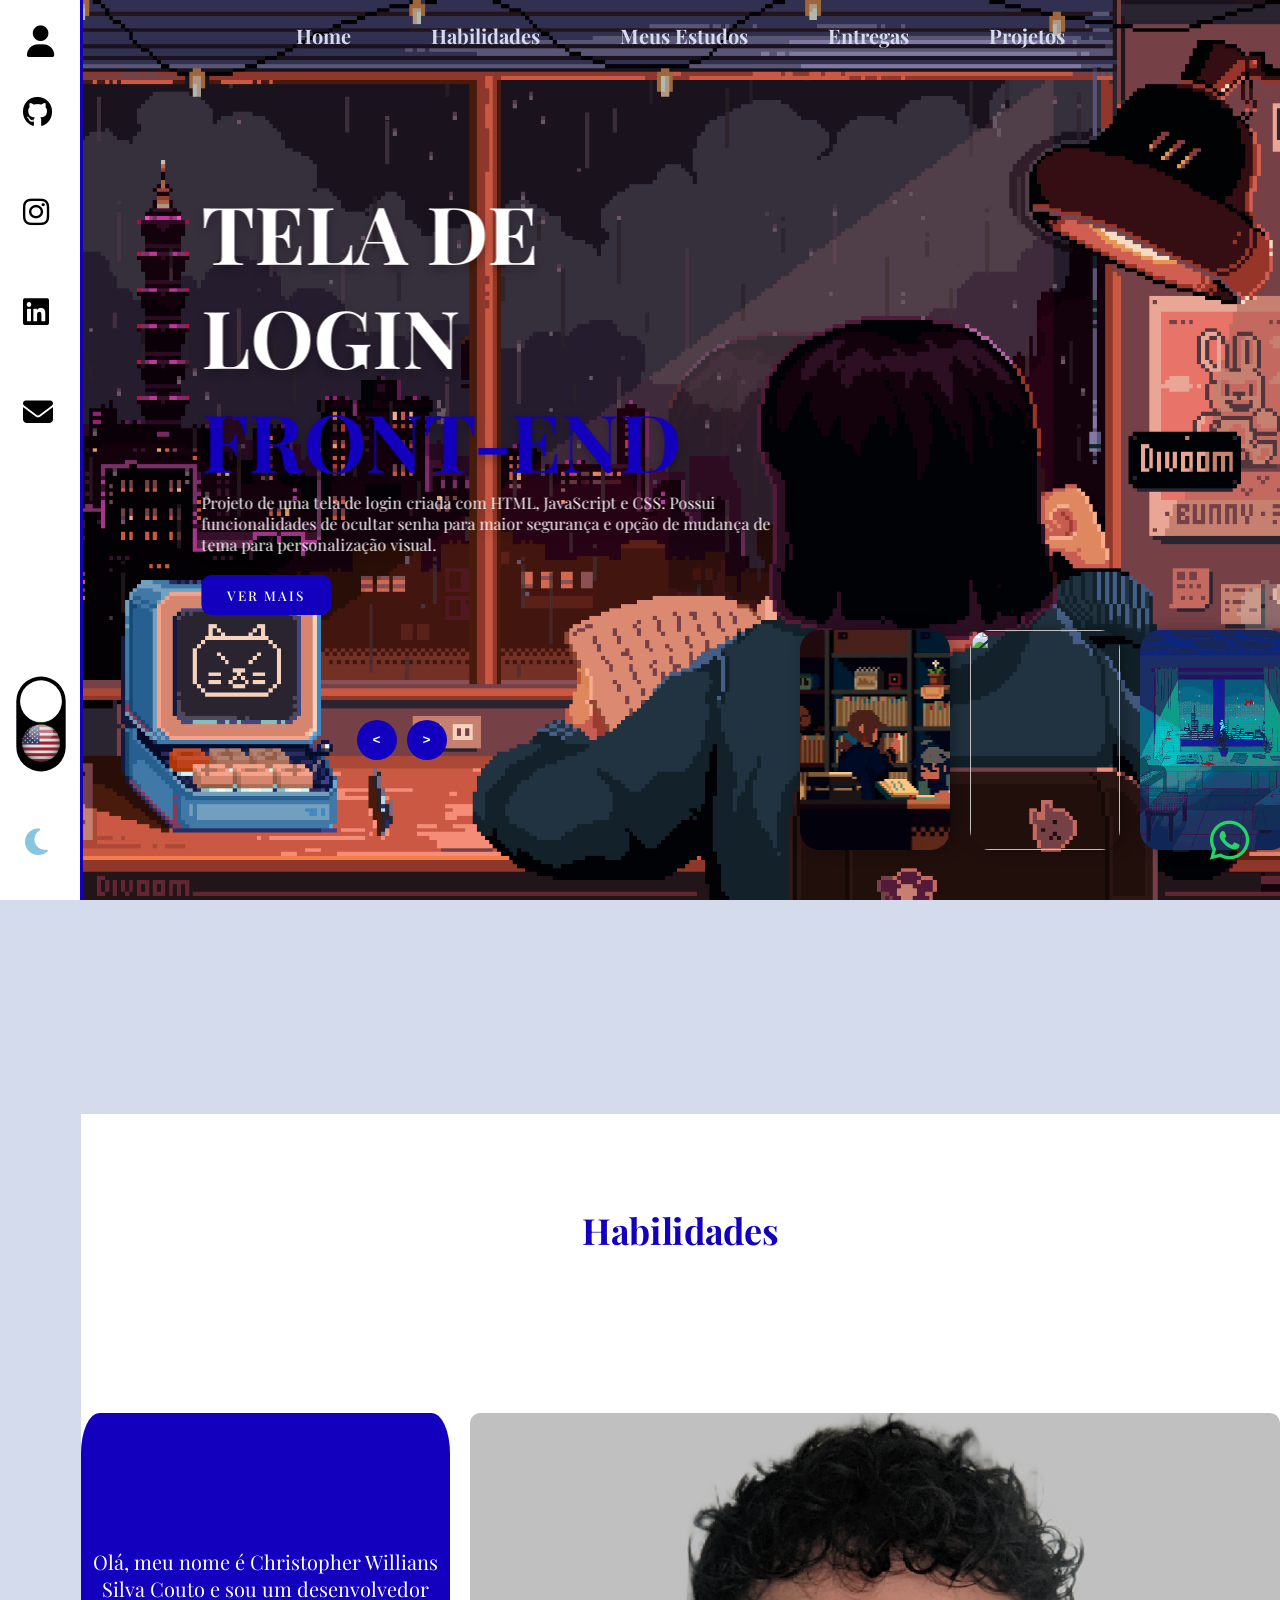
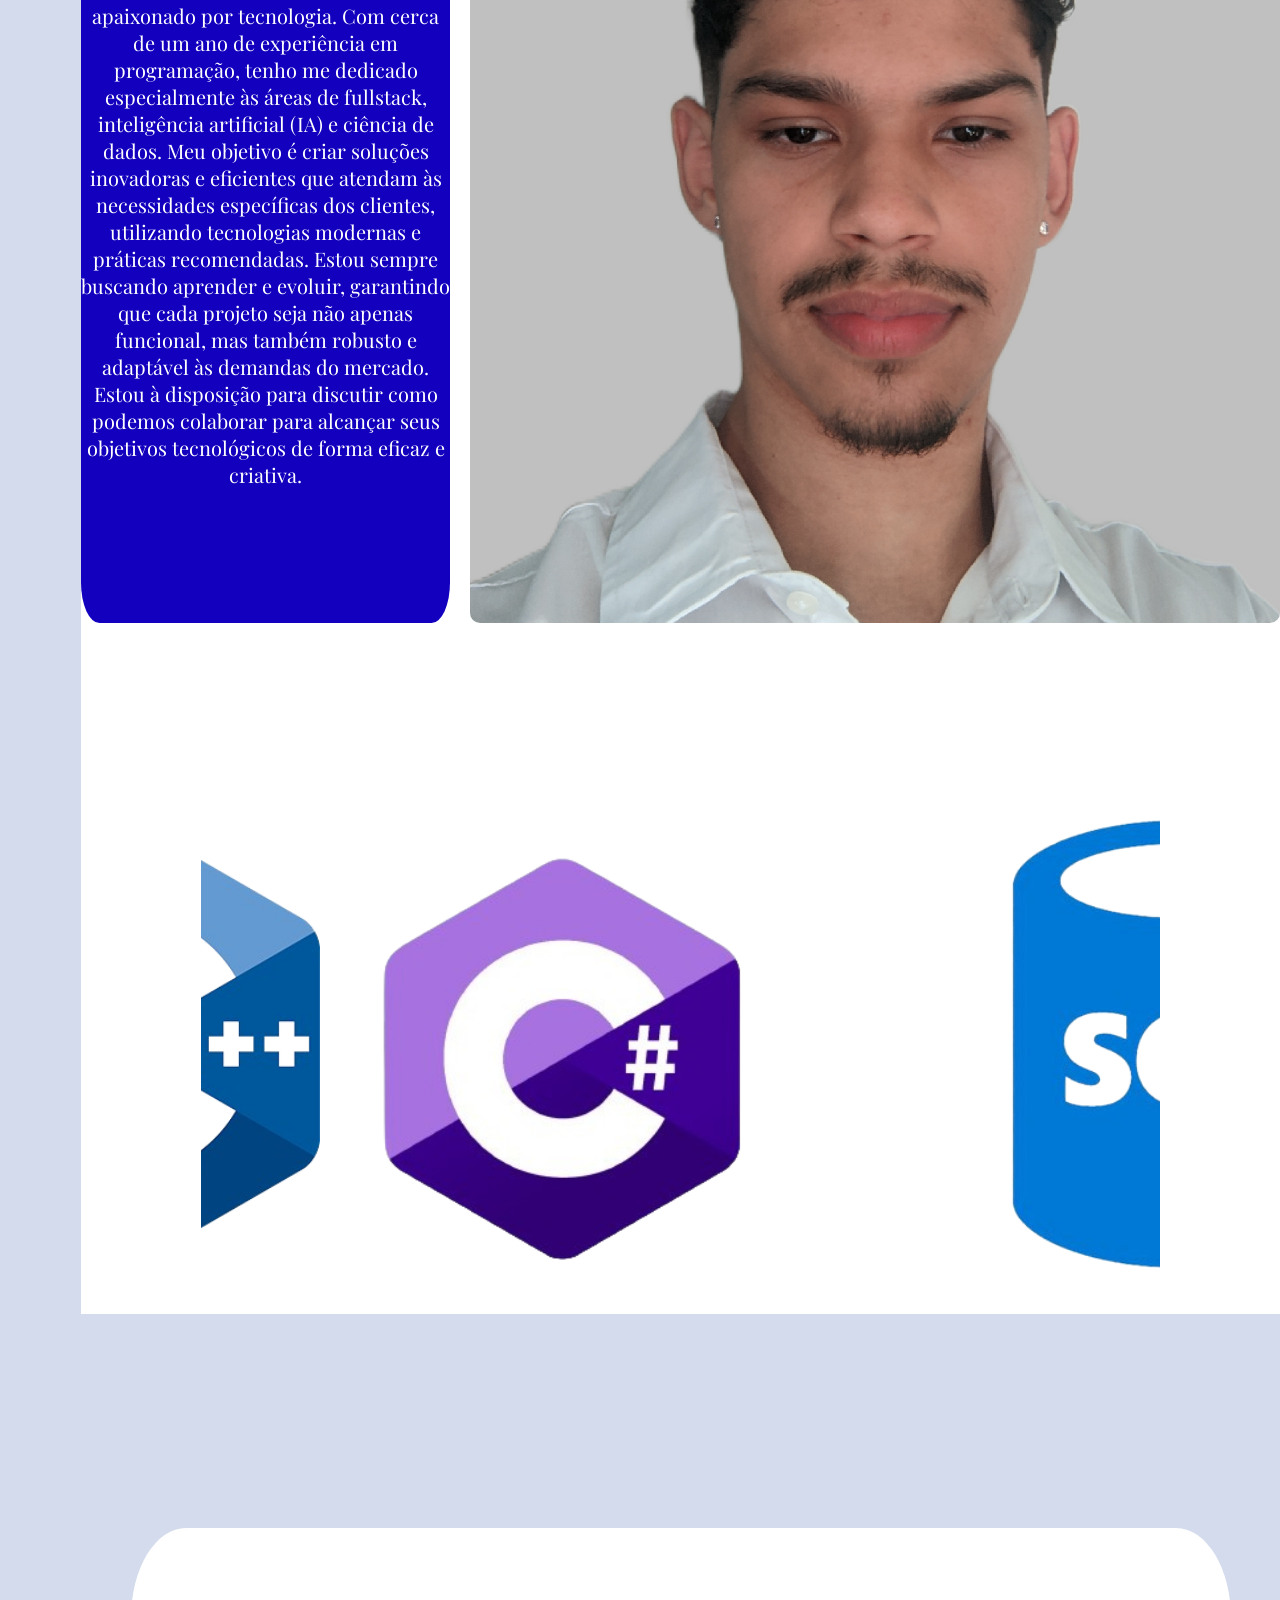
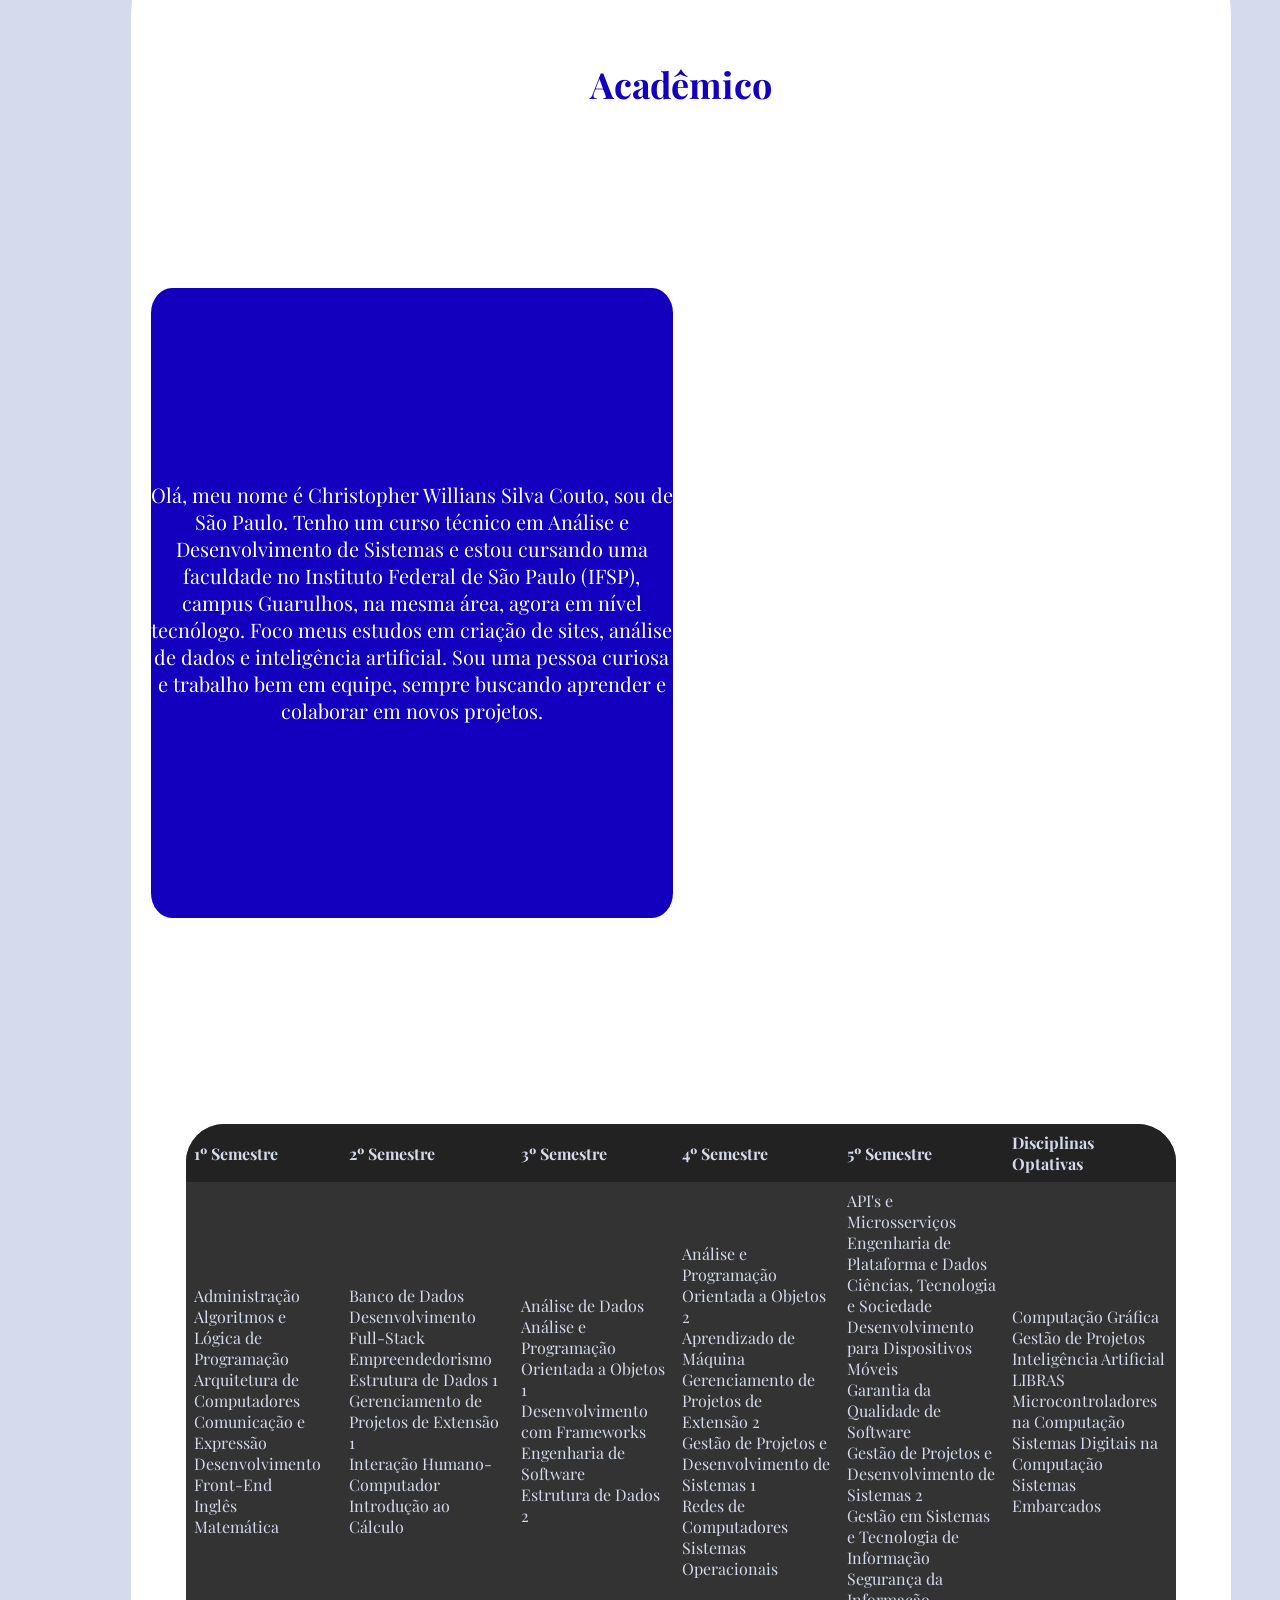
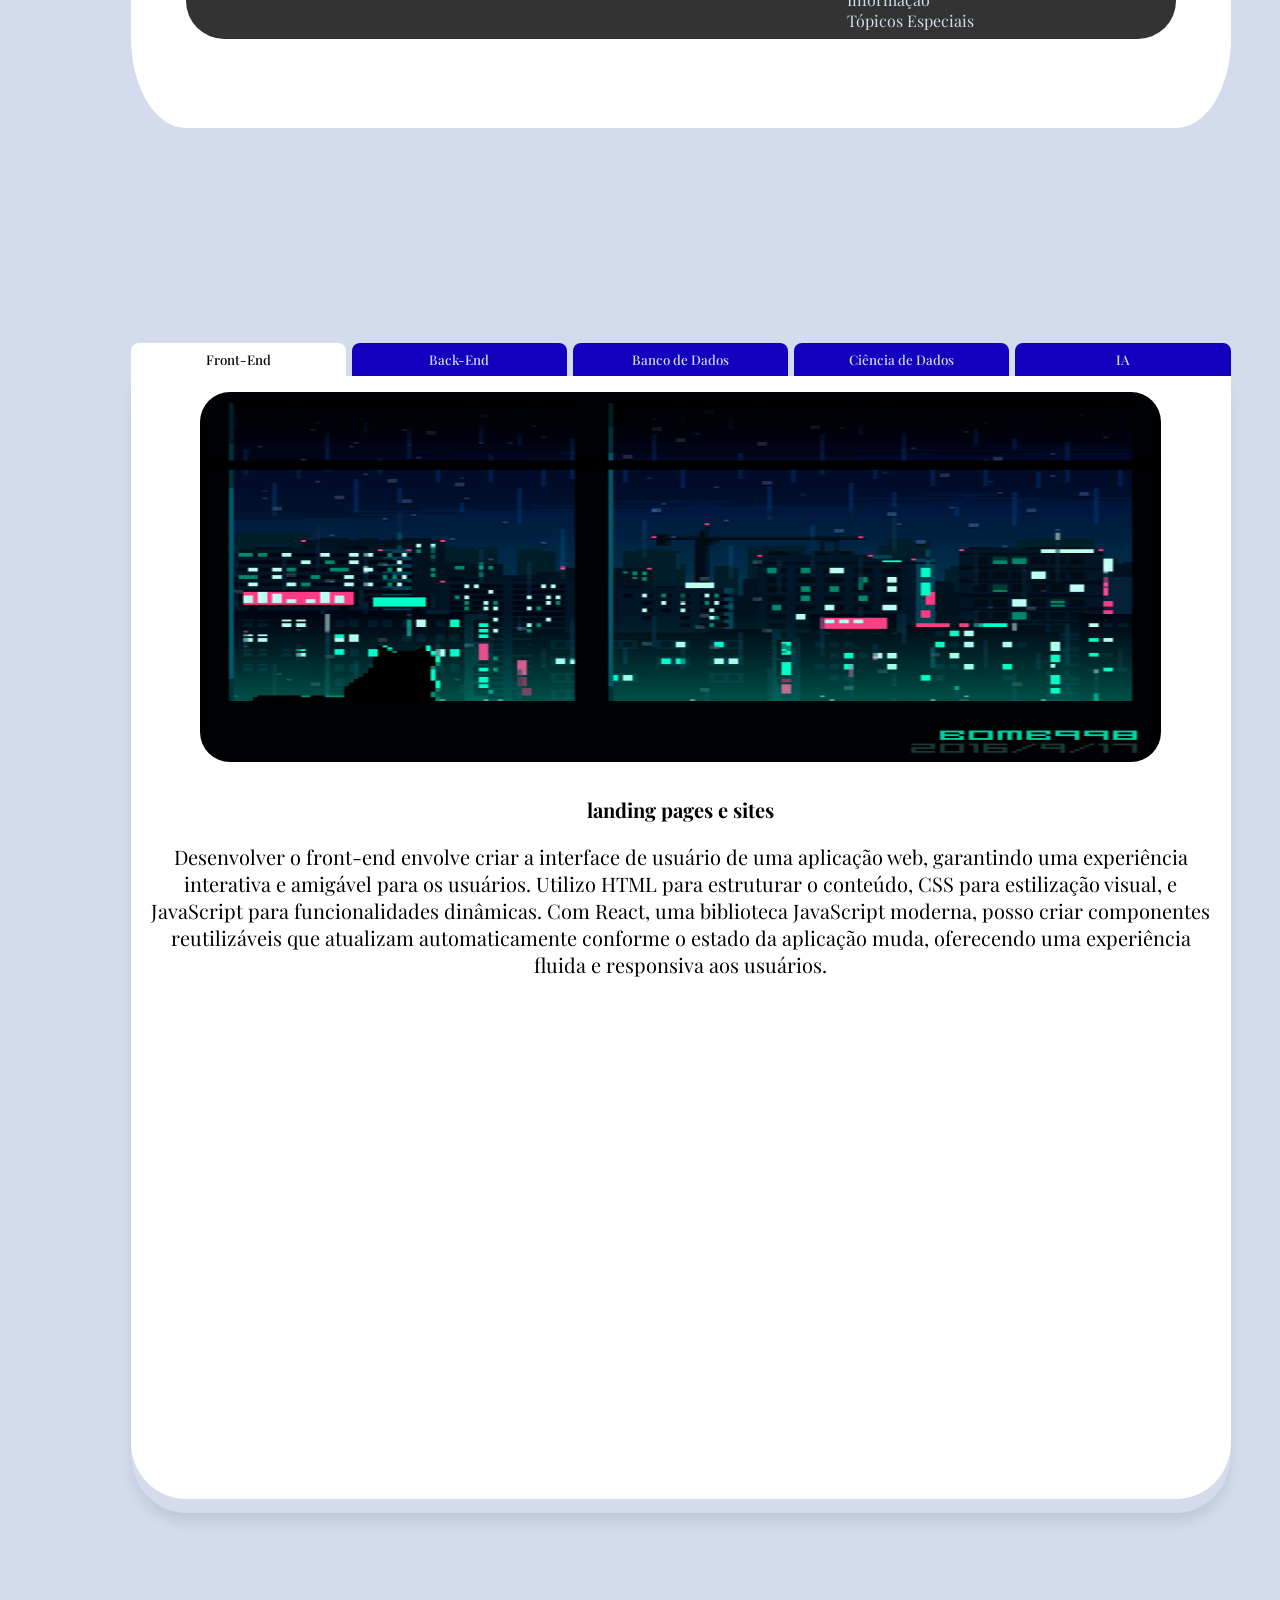
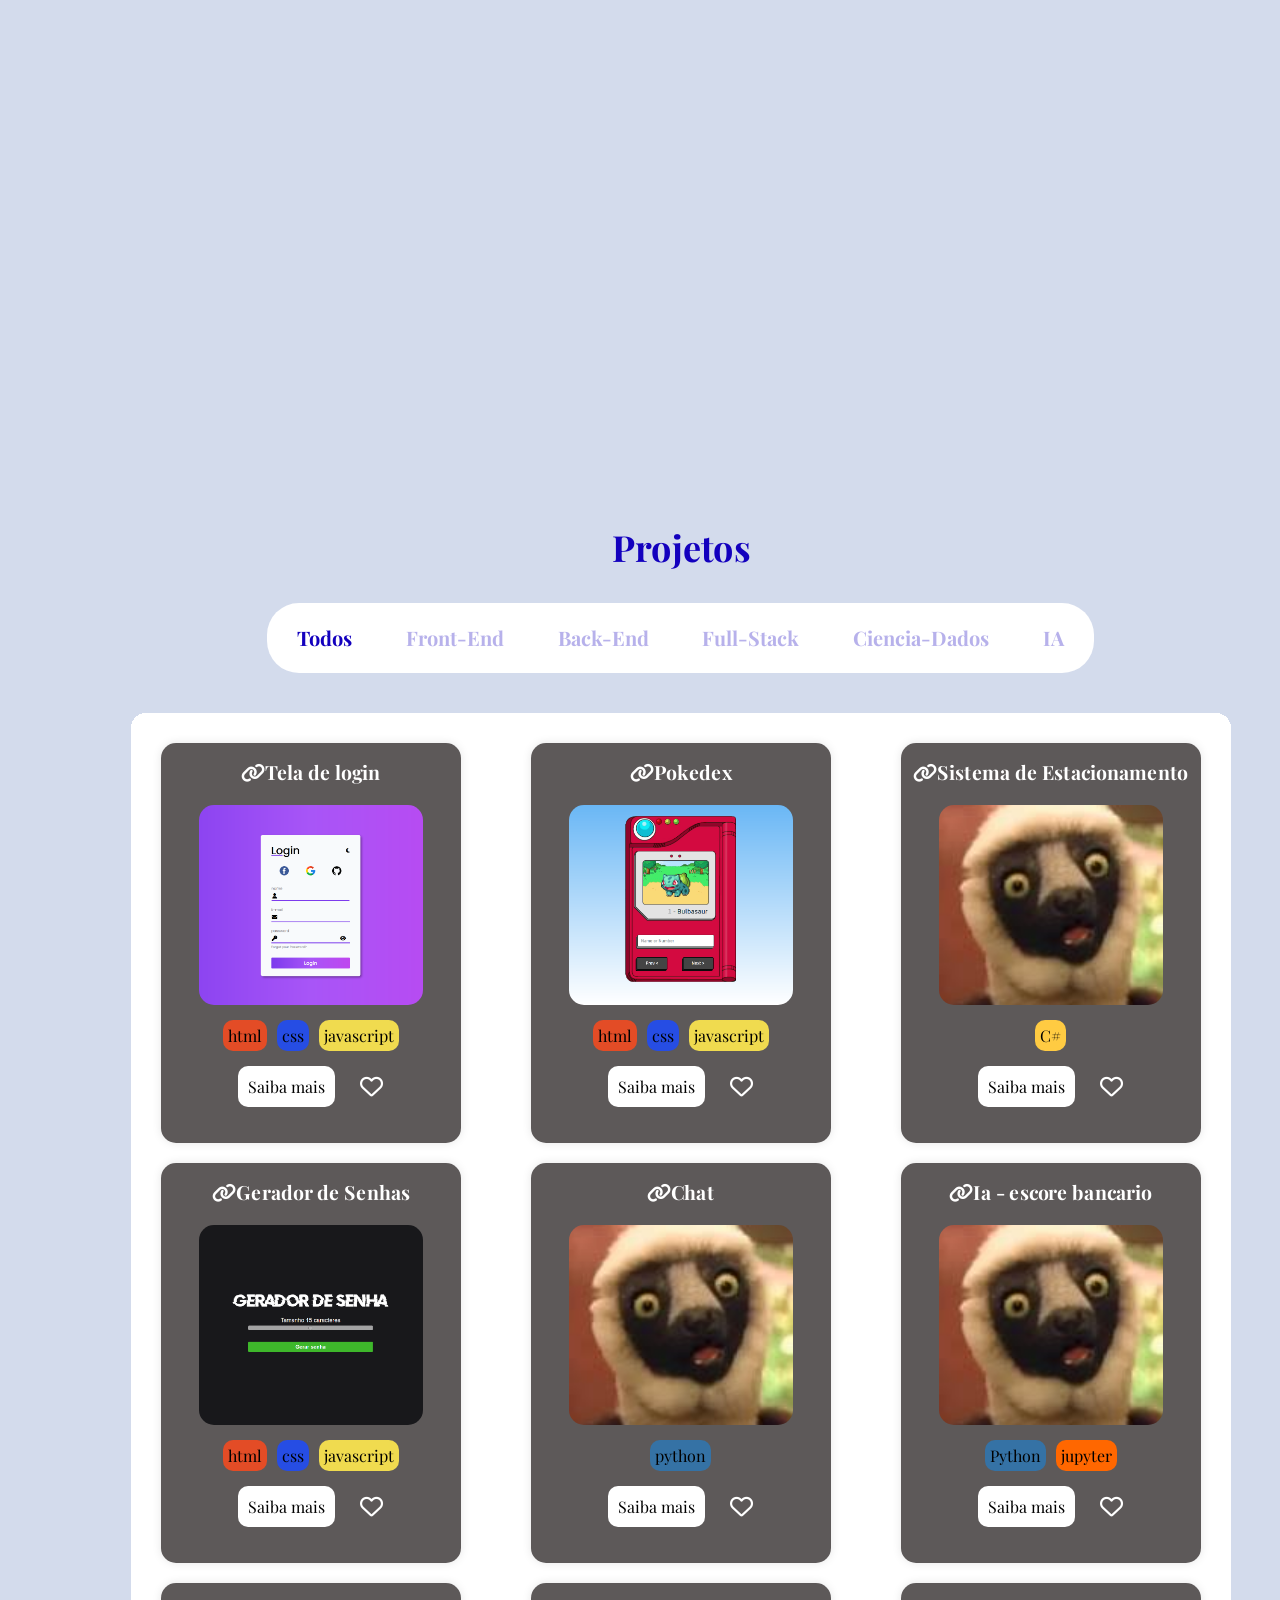
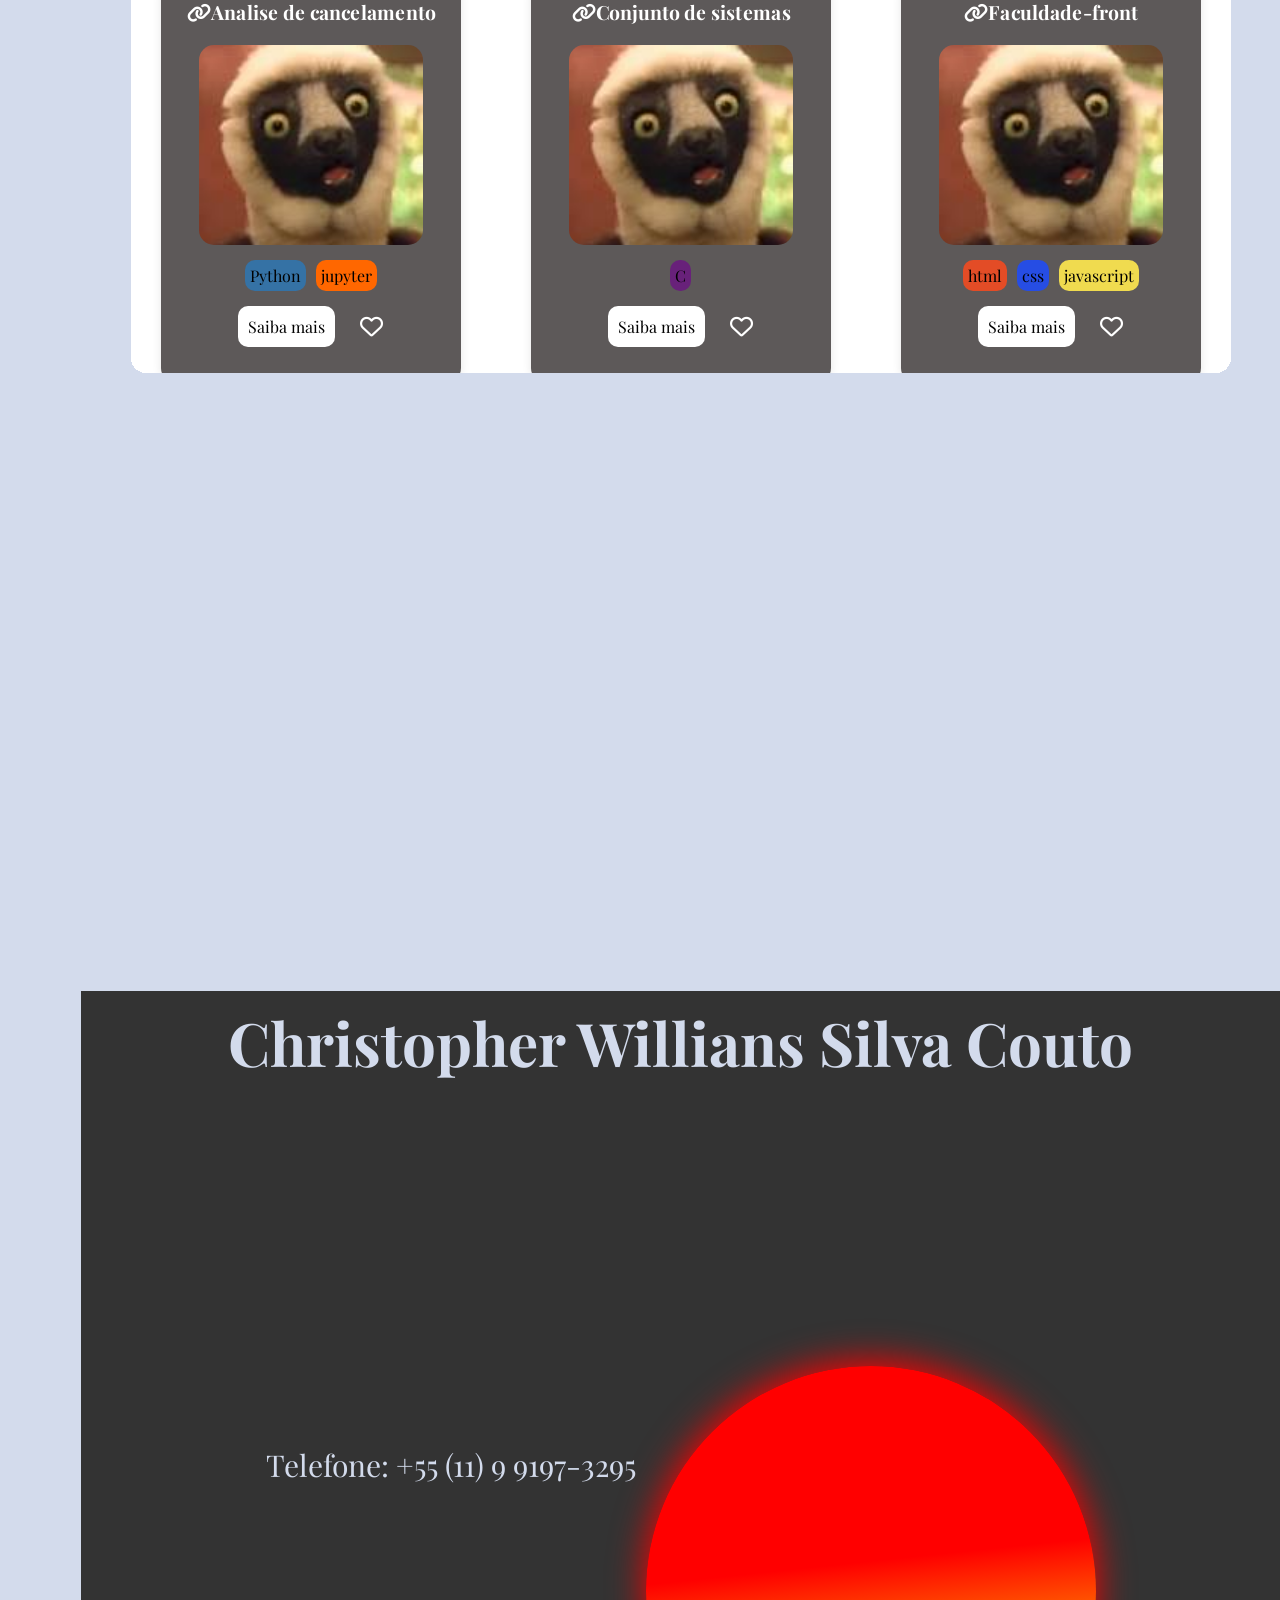
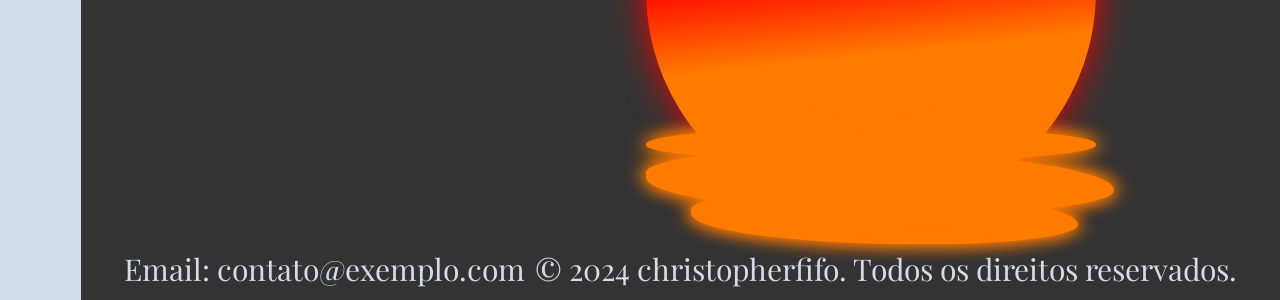
==== commit 809fbb17: "punição2." ====
--- a/index.html
+++ b/index.html
@@ -113,7 +113,7 @@
                 <img src="./imagens/gif-bd.gif">
   
                   <div class="content">
-                      <div class="title">ETACIONAMENTO</div>
+                      <div class="title">ESTACIONAMENTO</div>
                       <div class="type tema">BACK-END</div>
                       <div class="description">
                         Sistema desenvolvido em C# que calcula o valor do estacionamento com base nas horas. Permite adicionar, listar, remover e mostrar veículos pelas placas, facilitando a gestão e controle de estacionamento.                      </div>
@@ -139,7 +139,7 @@
               <div class="item">
                 <img src="./imagens/gif-projeto4.gif">
                   <div class="content">
-                      <div class="title">SCORE BANCÁRIO</div>
+                      <div class="title">SCORE BANCO</div>
                       <div class="type tema">IA</div>
                       <div class="description">
                         Inteligência Artificial criada com Python e Jupyter que calcula o score bancário dos clientes e identifica quem tem o maior score, ajudando a determinar os clientes mais promissores.                      </div>
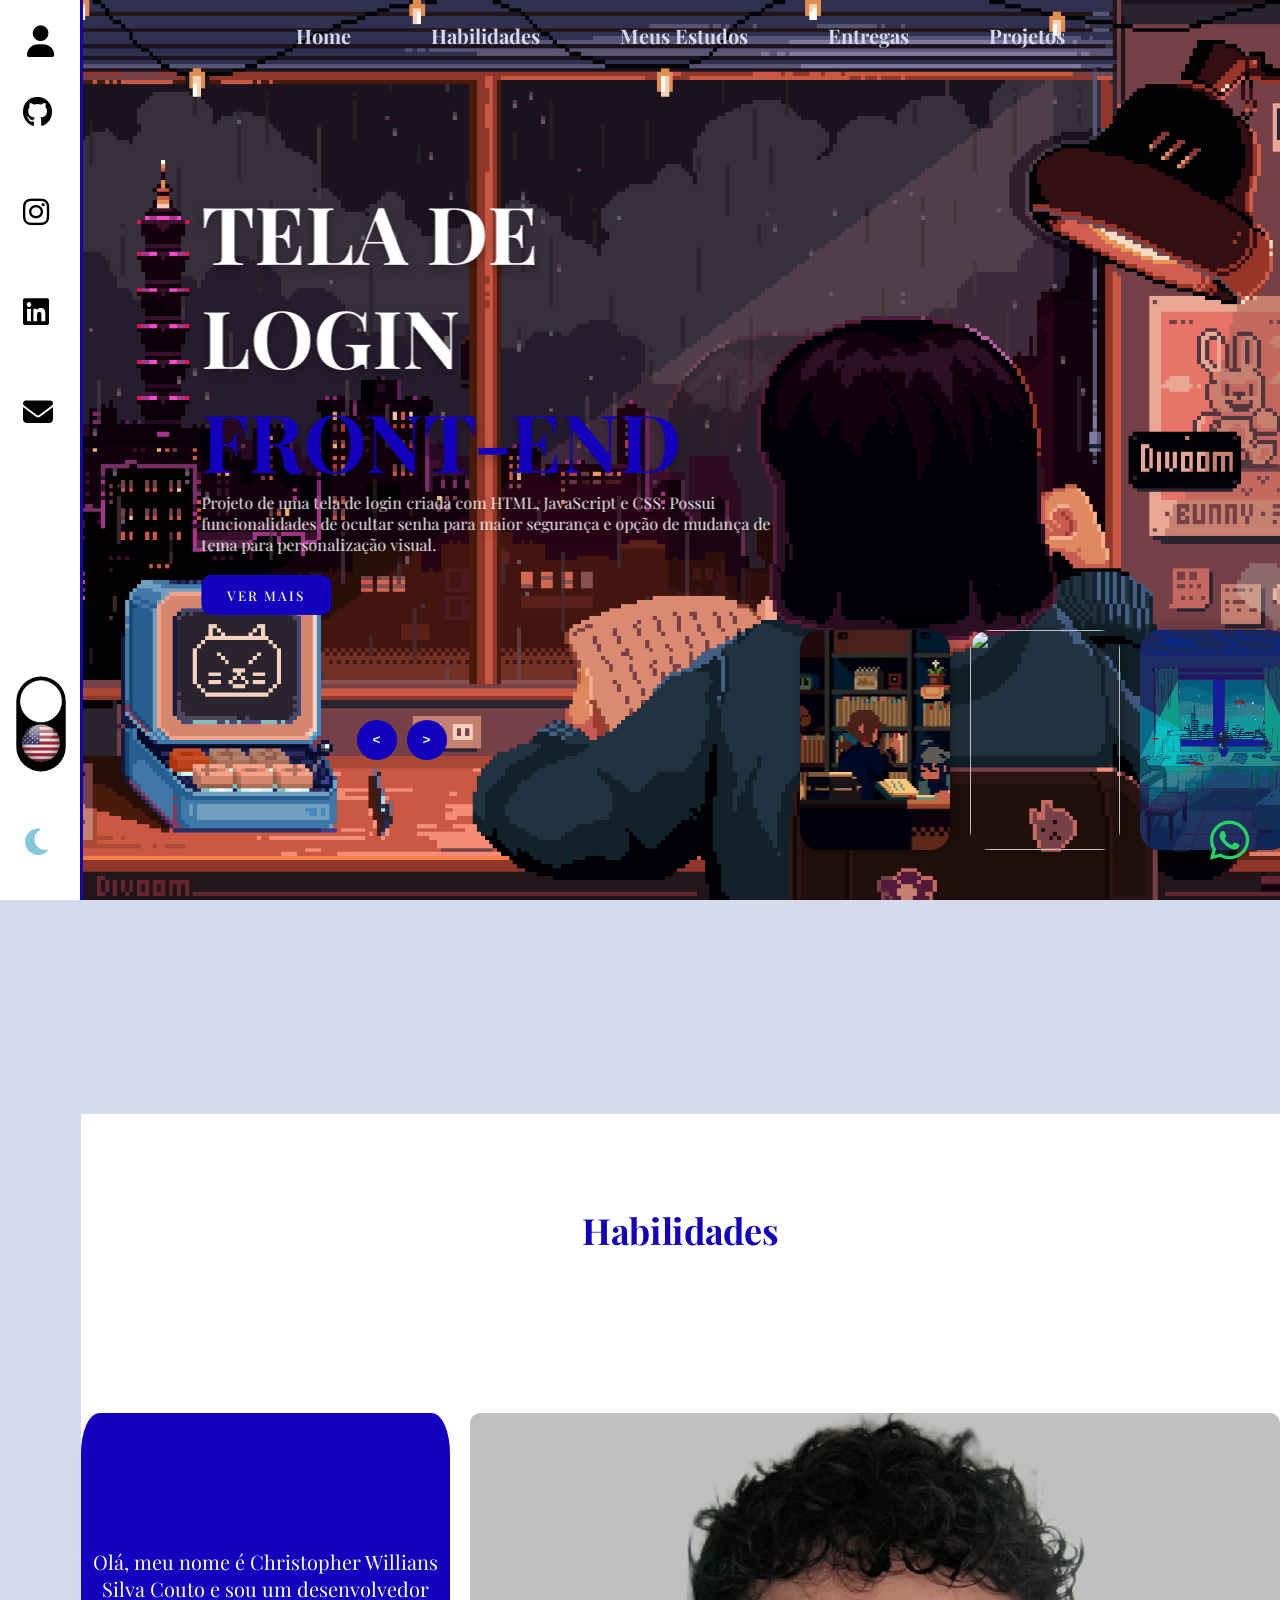
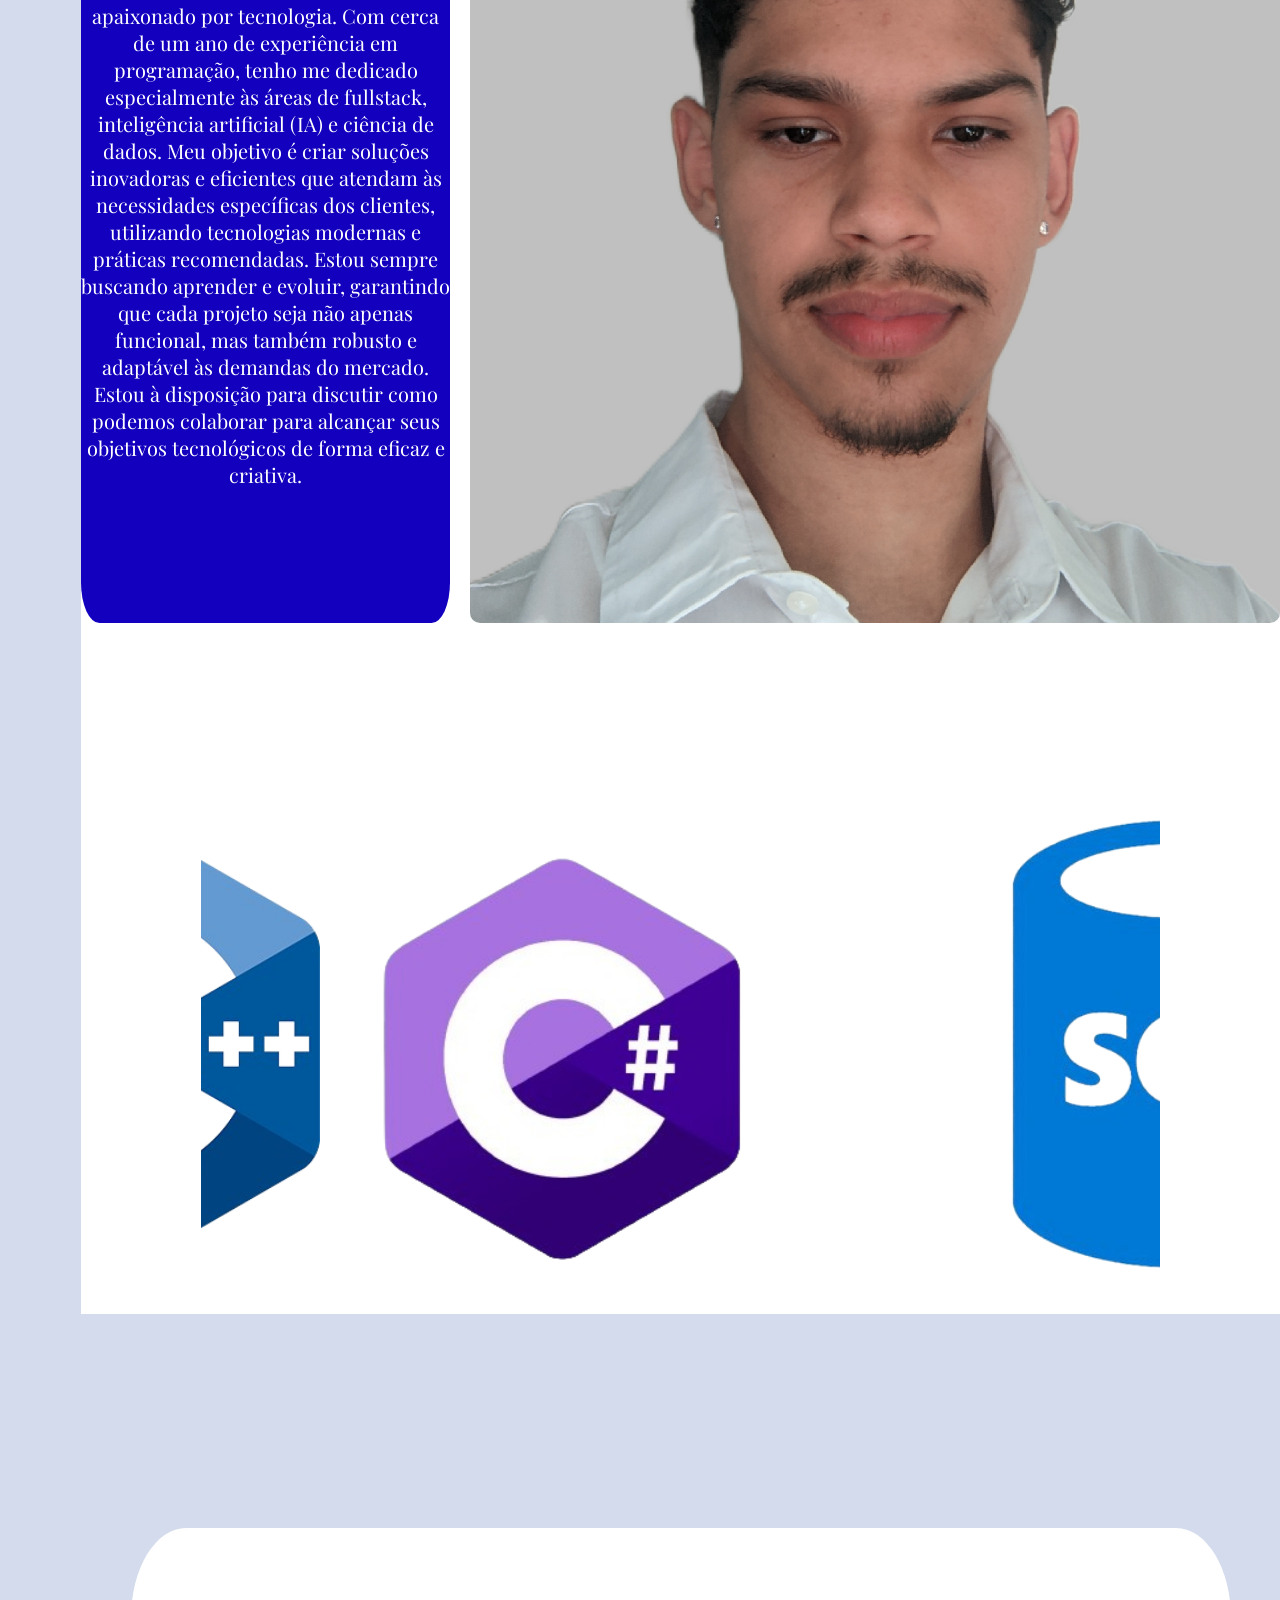
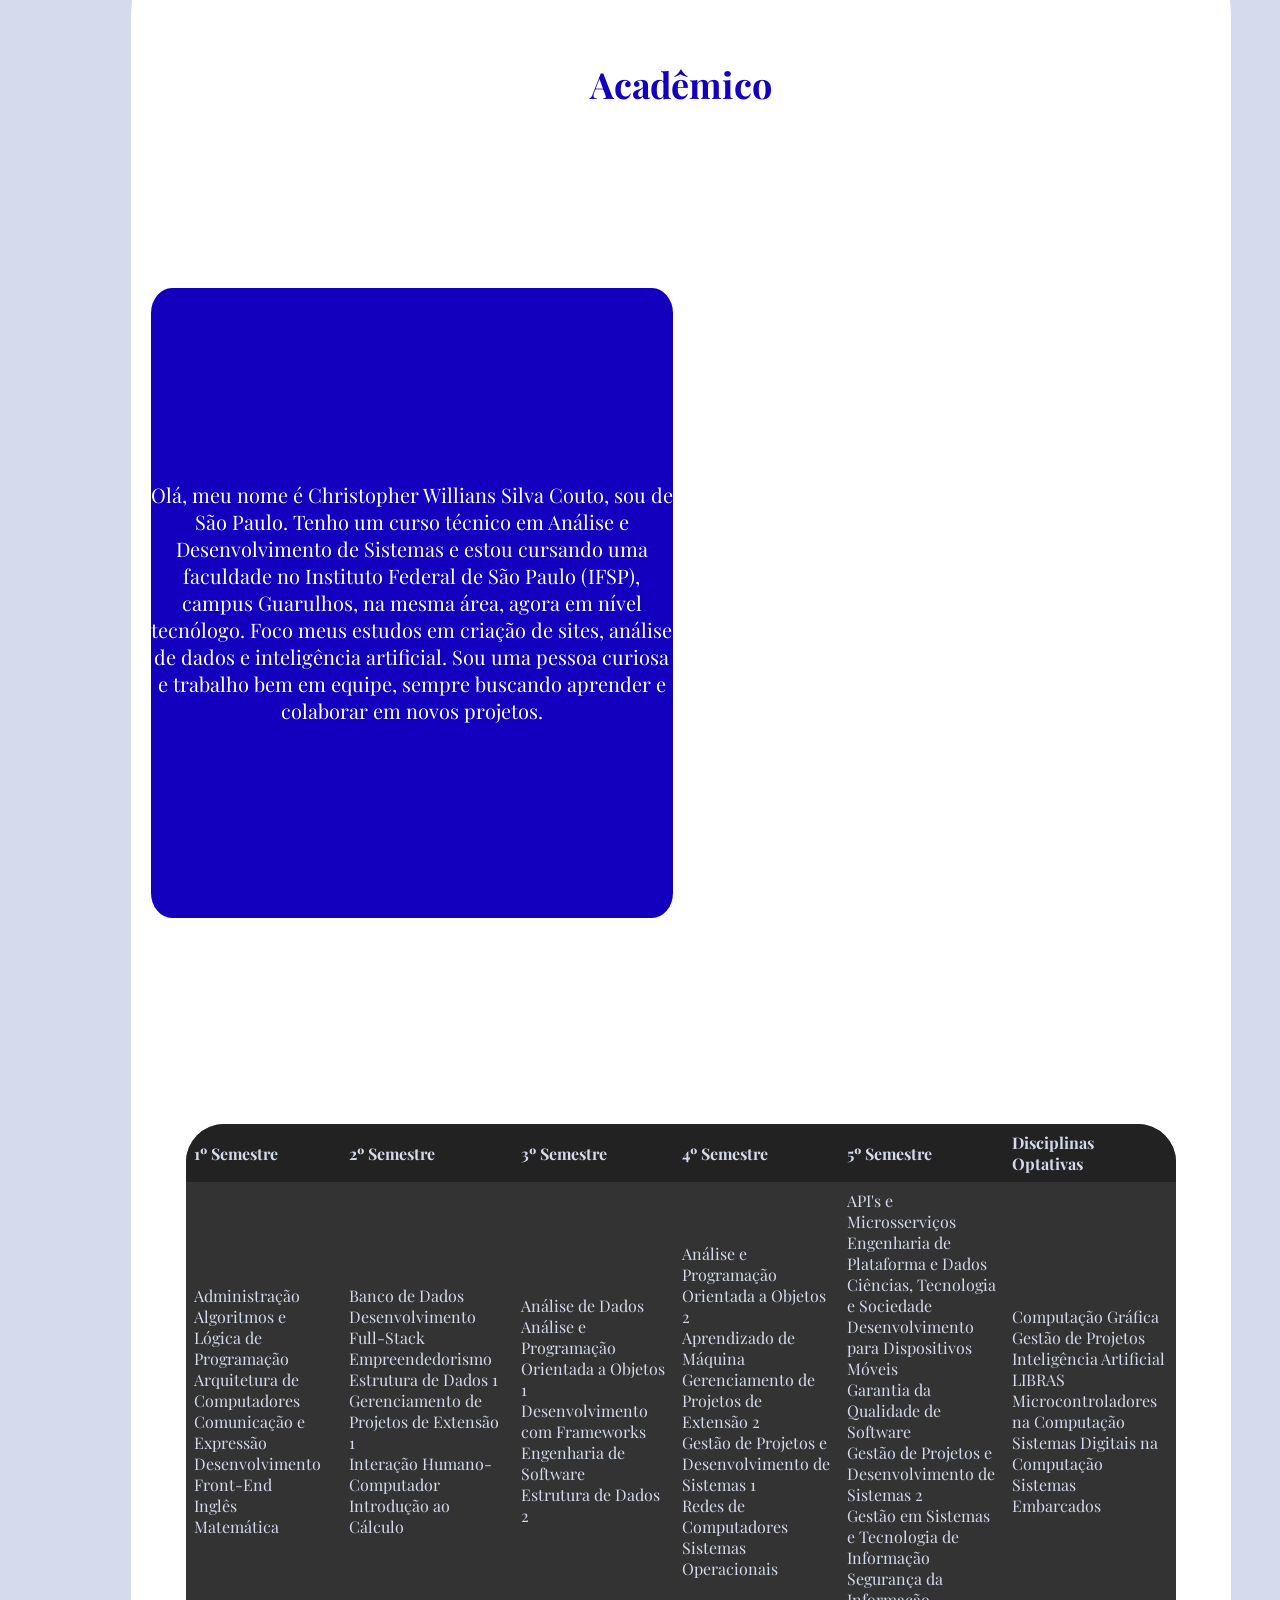
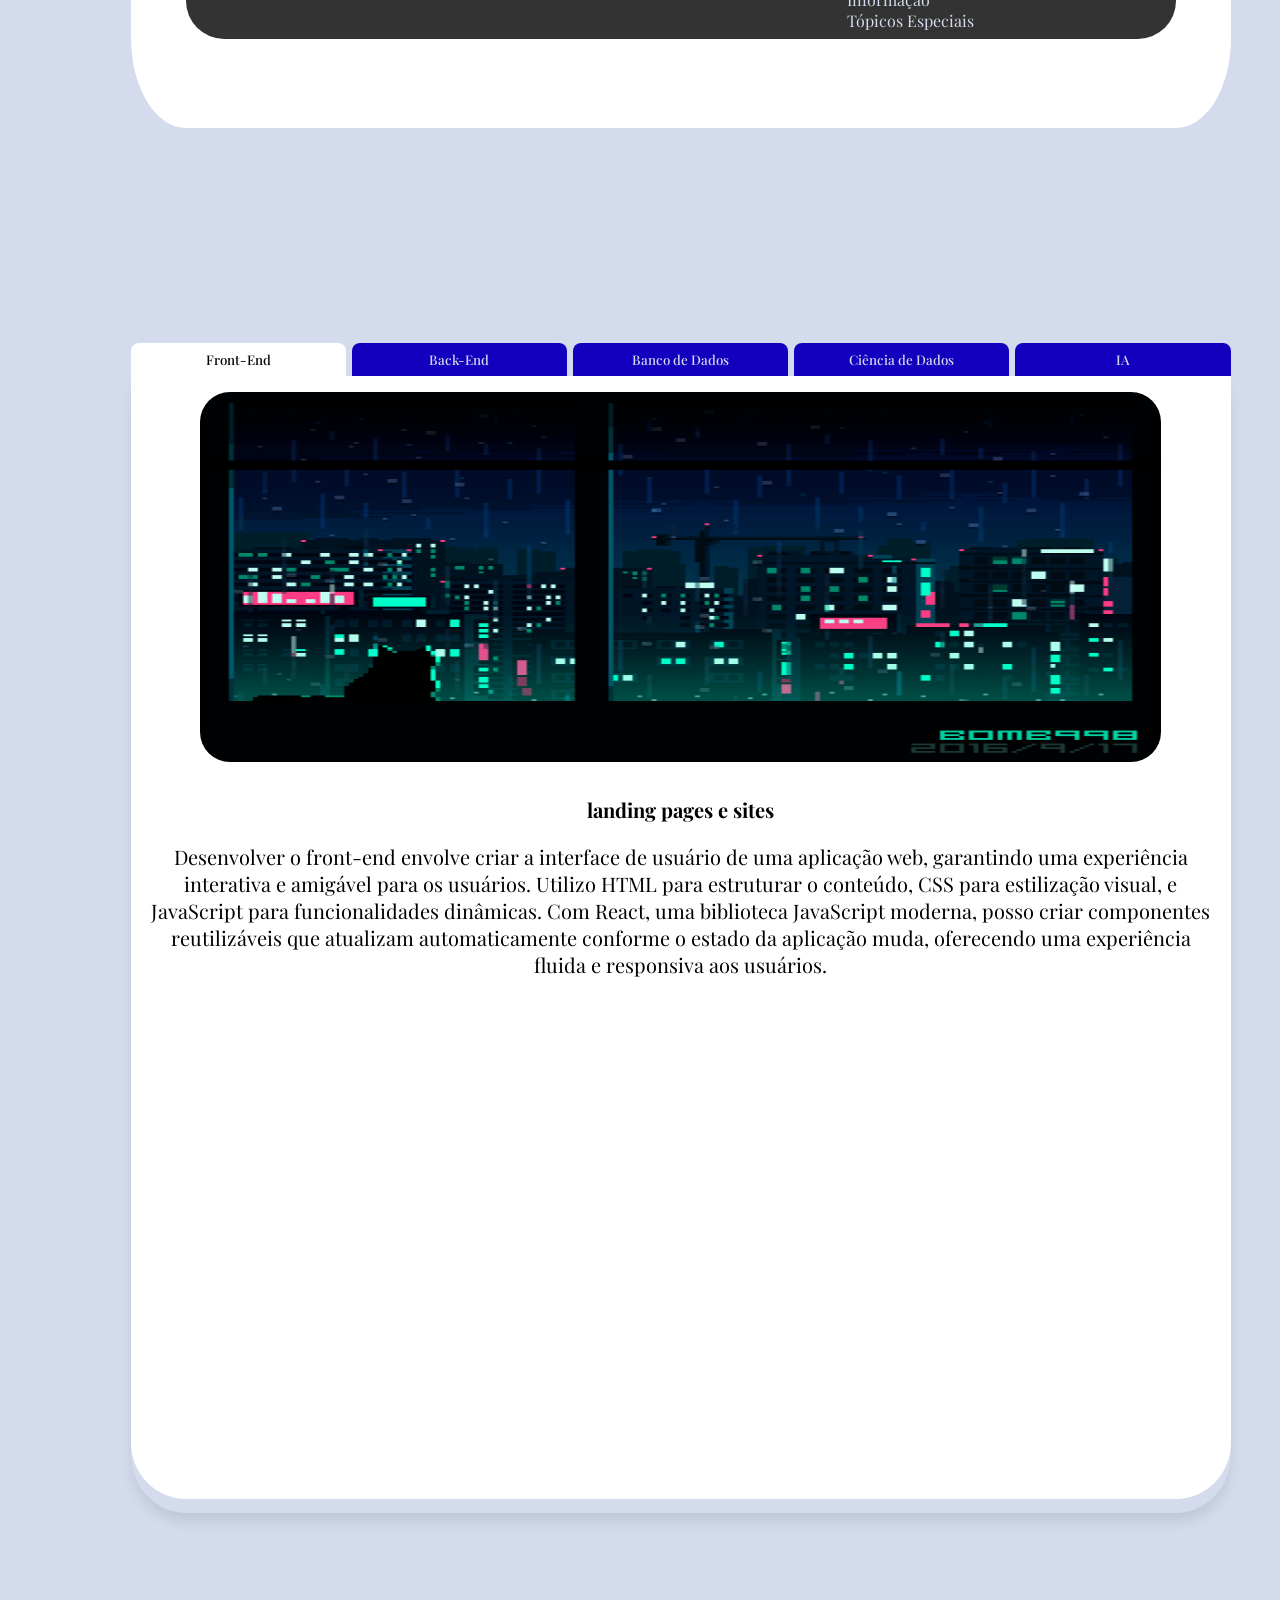
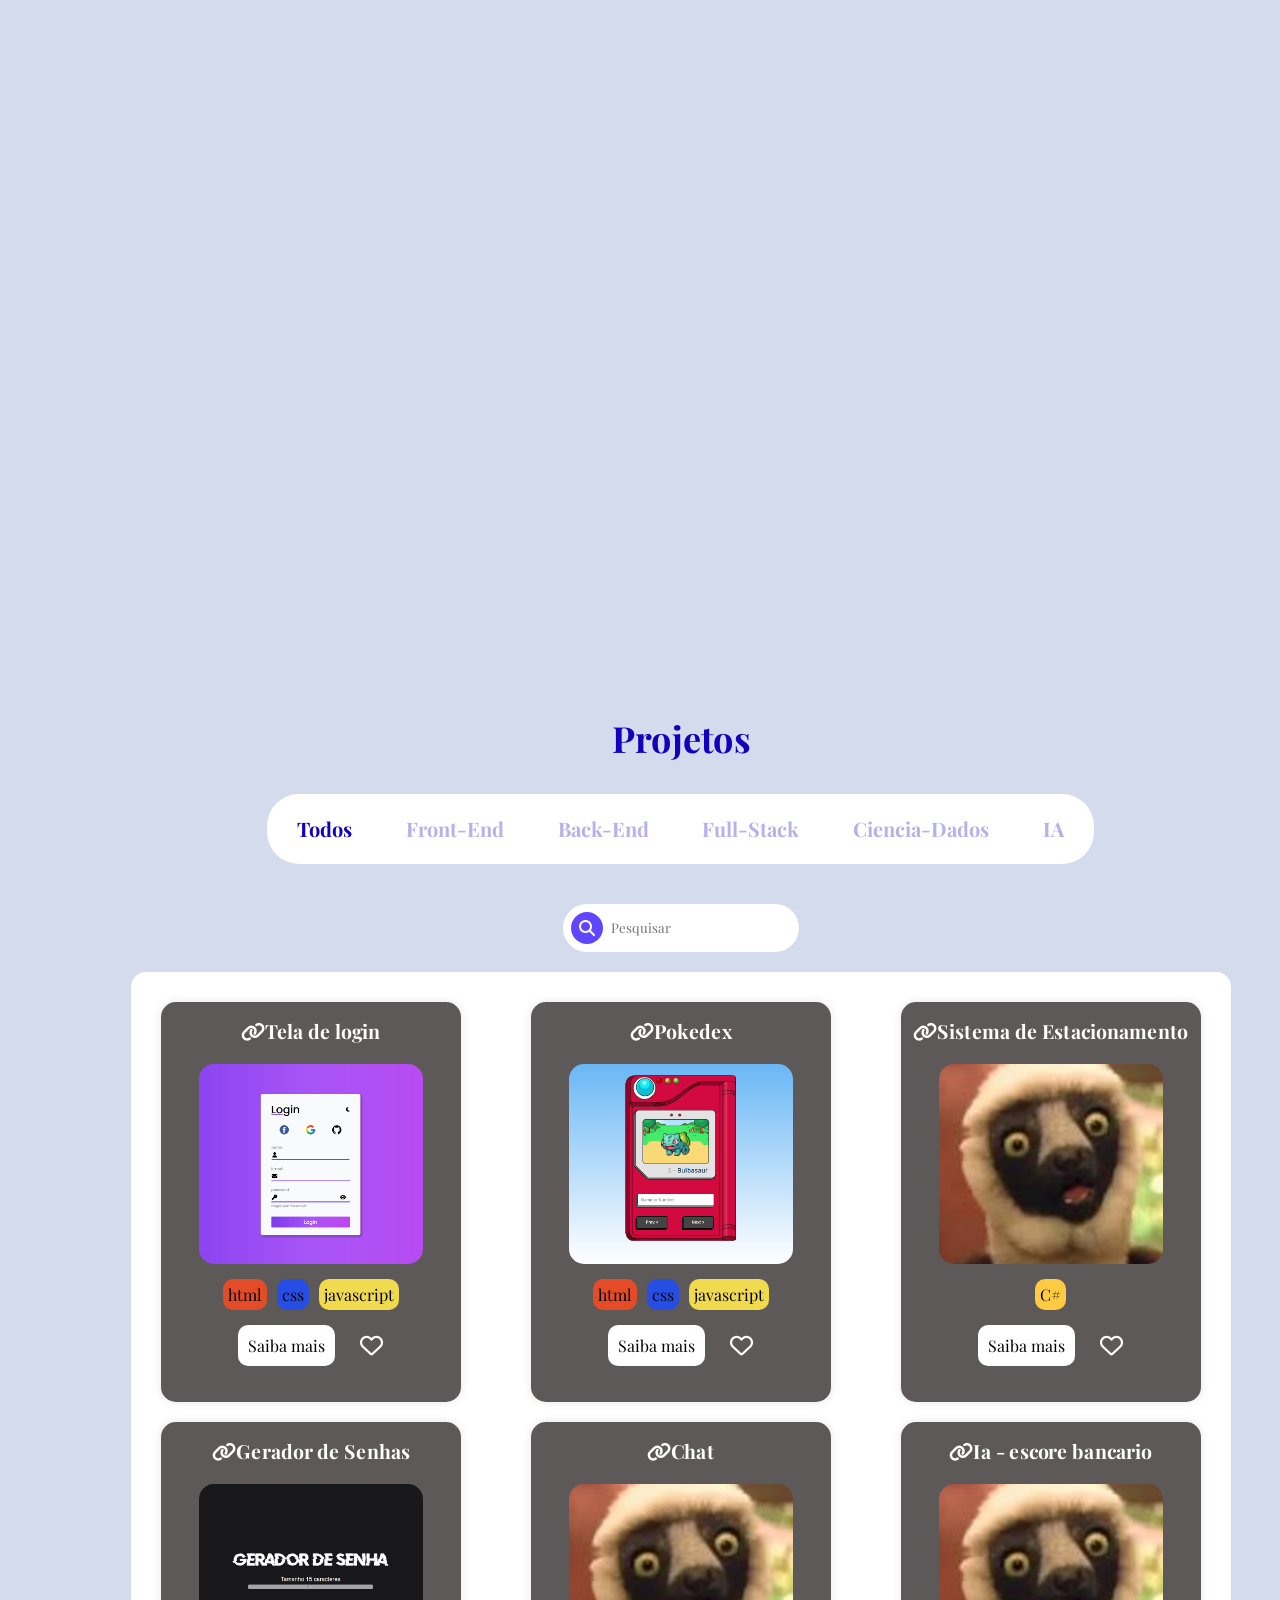
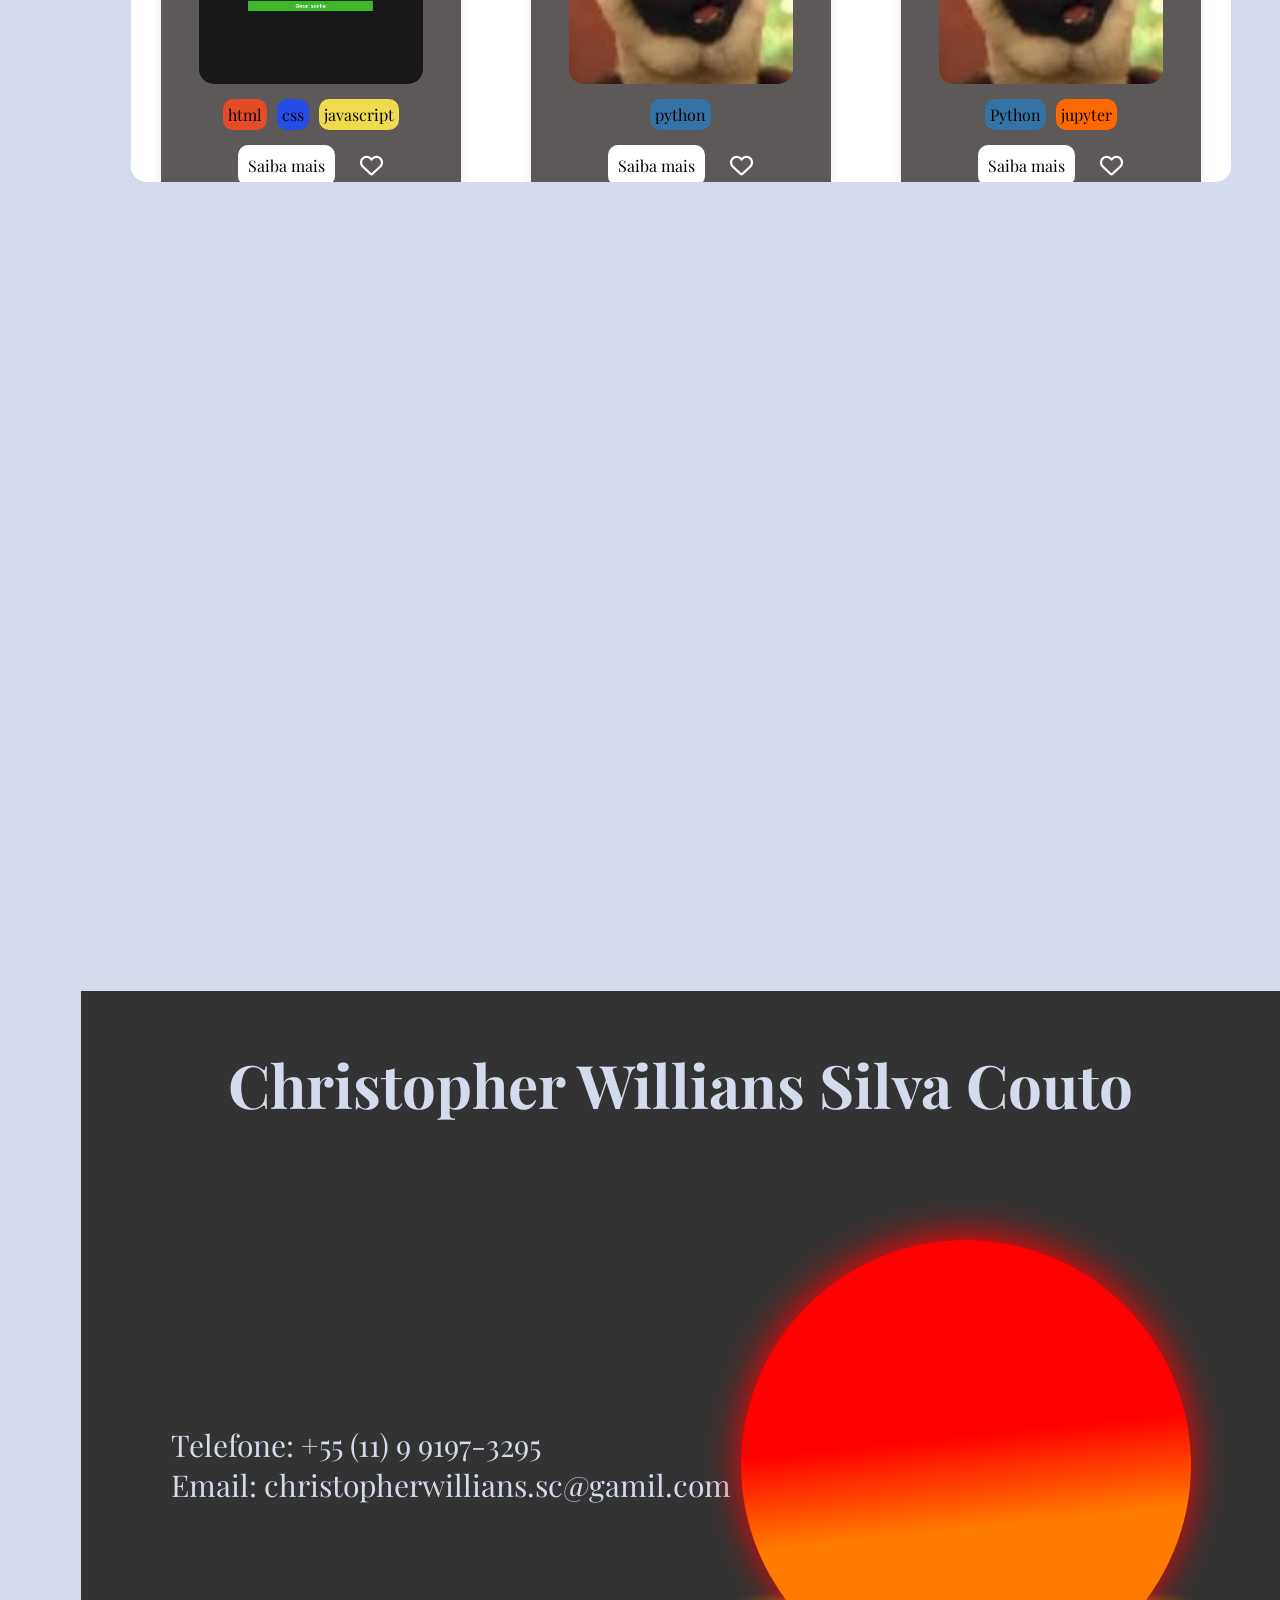
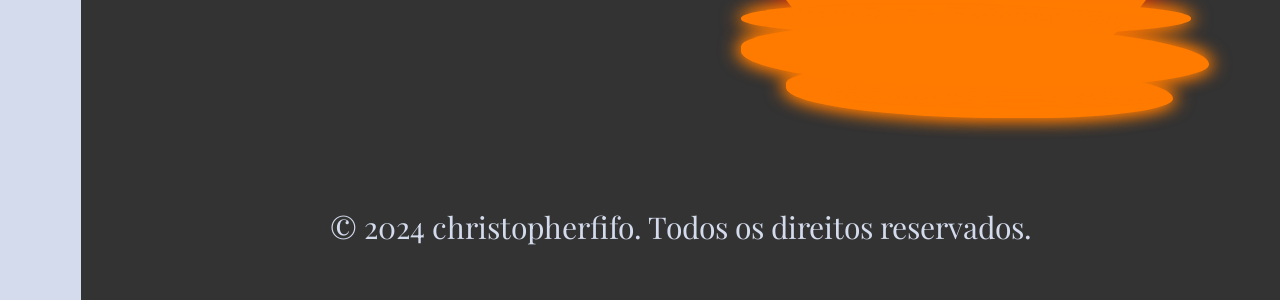
==== commit 5e51faa6: "chat." ====
--- a/index.html
+++ b/index.html
@@ -393,13 +393,31 @@
             <li class="classe tema">IA</li>
           </ul>
         </nav>
+
+        <div class="input-group tema">
+          <!-- Ícone da lupa -->
+          <div class="input-icon tema">
+              <i class="fa-solid fa-magnifying-glass"></i>
+          </div>
+      
+          <!-- Campo de input de pesquisa -->
+          <input 
+              id="search" 
+              type="text" 
+              class="input-field tema" 
+              placeholder="Pesquisar"
+          >
+      </div>
              
 <ul class="navegacao tema">
 
   <li class="cartoes tema" >
-      <a href="https://christopherfifo.github.io/login-dark-and-light/" target="_blank"><h1 class="titulo tema"><i class="fa-solid fa-link"></i>Tela de login</h1></a>
+      <a href="https://christopherfifo.github.io/login-dark-and-light/" target="_blank"><h1 class="titulo tema item-title"><i class="fa-solid fa-link"></i>Tela de login</h1></a>
       <img src="./imagens/login.png">
       <section>
+        <p class="item-description">
+          html css javascript Front-End
+      </p>
       <p class="linguagem html tema">html</p>
       <p class="linguagem css tema">css</p>
       <p class="linguagem javascript tema">javascript</p>
@@ -421,9 +439,12 @@
   </li>
 
   <li class="cartoes tema" >
-    <a href="https://christopherfifo.github.io/pokedex/" target="_blank"><h1 class="titulo tema"><i class="fa-solid fa-link"></i>Pokedex</h1></a>
+    <a href="https://christopherfifo.github.io/pokedex/" target="_blank"><h1 class="titulo tema item-title"><i class="fa-solid fa-link"></i>Pokedex</h1></a>
     <img src="./imagens/pokedex.png">
     <section>
+      <p class="item-description">
+        html css javascript Front-End
+    </p>
       <p class="linguagem html tema">html</p>
       <p class="linguagem css tema">css</p>
       <p class="linguagem javascript tema">javascript</p>
@@ -445,9 +466,12 @@
 </li>
 
 <li class="cartoes tema" >
-  <a href="https://github.com/christopherfifo/trilha-net-fundamentos-desafio" target="_blank"><h1 class="titulo tema"><i class="fa-solid fa-link"></i>Sistema de Estacionamento</h1></a>
+  <a href="https://github.com/christopherfifo/trilha-net-fundamentos-desafio" target="_blank"><h1 class="titulo tema item-title"><i class="fa-solid fa-link"></i>Sistema de Estacionamento</h1></a>
   <img src="[data-uri]" alt="">
   <section>
+    <p class="item-description">
+      C#, Back-End
+  </p>
   <p class="linguagem csharp tema">C#</p>
   </section>
   <div class="informa">
@@ -468,9 +492,12 @@
 
 
 <li class="cartoes tema" >
-  <a href="https://christopherfifo.github.io/Gerador-de-senhas/"><h1 class="titulo tema"><i class="fa-solid fa-link"></i>Gerador de Senhas</h1></a>
+  <a href="https://christopherfifo.github.io/Gerador-de-senhas/"><h1 class="titulo tema item-title"><i class="fa-solid fa-link"></i>Gerador de Senhas</h1></a>
   <img src="./imagens/gerador.png">
   <section>
+    <p class="item-description">
+      html css javascript Front-End
+  </p>
     <p class="linguagem html tema">html</p>
     <p class="linguagem css tema">css</p>
     <p class="linguagem javascript tema">javascript</p>
@@ -492,9 +519,12 @@
 </li>
 
 <li class="cartoes tema" >
-  <a href=""><h1 class="titulo tema"><i class="fa-solid fa-link"></i>Chat</h1></a>
+  <a href=""><h1 class="titulo tema item-title"><i class="fa-solid fa-link"></i>Chat</h1></a>
   <img src="[data-uri]" alt="">
   <section>
+    <p class="item-description">
+      python
+  </p>
   <p class="linguagem python tema">python</p>
   </section>
   <div class="informa">
@@ -514,9 +544,12 @@
 </li>
 
 <li class="cartoes tema" >
-  <a href=""><h1 class="titulo tema"><i class="fa-solid fa-link"></i>Ia - escore bancario</h1></a>
+  <a href=""><h1 class="titulo tema item-title"><i class="fa-solid fa-link"></i>Ia - escore bancario</h1></a>
   <img src="[data-uri]" alt="">
   <section>
+    <p class="item-description">
+      IA, python, jupyter
+  </p>
   <p class="linguagem python tema">Python</p>
   <p class="linguagem jupyter tema">jupyter</p>
   </section>
@@ -537,9 +570,12 @@
 </li>
 
 <li class="cartoes tema" >
-  <a href=""><h1 class="titulo tema"><i class="fa-solid fa-link"></i>Analise de cancelamento</h1></a>
+  <a href=""><h1 class="titulo tema item-title"><i class="fa-solid fa-link"></i>Analise de cancelamento</h1></a>
   <img src="[data-uri]" alt="">
   <section>
+    <p class="item-description">
+      python, jupyter Ciencia-Dados
+  </p>
     <p class="linguagem python tema">Python</p>
     <p class="linguagem jupyter tema">jupyter</p>
   </section>
@@ -560,9 +596,12 @@
 </li>
 
 <li class="cartoes tema" >
-  <a href=""><h1 class="titulo tema"><i class="fa-solid fa-link"></i>Conjunto de sistemas</h1></a>
+  <a href=""><h1 class="titulo tema item-title"><i class="fa-solid fa-link"></i>Conjunto de sistemas</h1></a>
   <img src="[data-uri]" alt="">
   <section>
+    <p class="item-description">
+      C. , Back-End
+  </p>
   <p class="linguagem c tema">C</p>
   </section>
   <div class="informa">
@@ -582,9 +621,12 @@
 </li>
 
 <li class="cartoes tema" >
-  <a href=""><h1 class="titulo tema"><i class="fa-solid fa-link"></i>Faculdade-front</h1></a>
+  <a href=""><h1 class="titulo tema item-title"><i class="fa-solid fa-link"></i>Faculdade-front</h1></a>
   <img src="[data-uri]" alt="">
   <section>
+    <p class="item-description">
+      html css javascript Front-End
+  </p>
     <p class="linguagem html tema">html</p>
     <p class="linguagem css tema">css</p>
     <p class="linguagem javascript tema">javascript</p>
@@ -606,9 +648,12 @@
 </li>
 
 <li class="cartoes tema" >
-  <a href=""><h1 class="titulo tema"><i class="fa-solid fa-link"></i>Automatização</h1></a>
+  <a href=""><h1 class="titulo tema item-title"><i class="fa-solid fa-link"></i>Automatização</h1></a>
   <img src="[data-uri]" alt="">
   <section>
+    <p class="item-description">
+      python
+  </p>
   <p class="linguagem python tema">Python</p>
   </section>
   <div class="informa">
@@ -627,16 +672,18 @@
   </div> 
 </li>
 
+<li id="no_results">
+  <h1 class="tema">Nenhum resultado encontrado</h1>
+</li>
   </ul>
       </section>
 
       <footer>
         <h1>Christopher Willians Silva Couto</h1>
-        <p>Telefone: +55 (11) 9 9197-3295</p>
+        <p>Telefone: +55 (11) 9 9197-3295 <br>Email: christopherwillians.sc@gamil.com</p>
           <section class="sun">
             <div class="reflection"></div>
           </section>
-          <p>Email: contato@exemplo.com</p>
           <p>&copy; 2024 christopherfifo. Todos os direitos reservados.</p>
       </footer>
     </main>
--- a/css/style.css
+++ b/css/style.css
@@ -922,11 +922,52 @@
     background-color: rgb(153, 51, 204);
 }
 
+#no_results {
+    display: none;
+    text-align: center;
+    font-size: 20px;
+}
+
+/* Grupo do input de pesquisa */
+.input-group {
+    display: flex;
+    align-items: center;
+    background-color: #fff;
+    padding: 8px 16px 8px 8px;
+    border-radius: 24px;
+    gap: 8px;
+}
+
+/* Ícone do input de pesquisa */
+.input-icon {
+    display: flex;
+    align-items: center;
+    justify-content: center;
+    min-width: 32px;
+    min-height: 32px;
+    border-radius: 100%;
+    background-color: #6046ff;
+    color: #fff;
+    cursor: pointer;
+}
+
+/* Campo de input de pesquisa */
+.input-field {
+    width: 100%;
+    border: none;
+    background-color: transparent; 
+}
+
+/* Remove a borda quando o campo está em foco */
+.input-field:focus{
+    outline: none;
+}
+
 
 .navegacao{
     background-color: white;
     width: 1100px;
-    height: 140vh;
+    height: 90vh;
     display: flex;
     overflow-y: scroll;
     border-radius: 15px;
@@ -1001,6 +1042,10 @@
     font-size: 13px;
     margin-bottom: 10px;
     margin: 0 5px 10px 5px ;
+}
+
+.item-description {
+    display: none;
 }
 
 .linguagem{
@@ -1110,9 +1155,11 @@
 
 footer h1{
     width: 100%;
-    top:10px;
     text-align: center;
-}
+    display: flex;
+    justify-content: center;
+}
+
 
 .sun{
     background: linear-gradient(
@@ -1122,7 +1169,6 @@
 );
     height: 50vmin;
     width: 50vmin;
-    margin-top: 28vmin;
     border-radius: 50%;
     box-shadow: 0 -0.5vmin 4vmin red;
     display: flex;
@@ -1302,3 +1348,17 @@
     color: var(--dark_texto);
 }
 
+.input-icon.dark{
+    background-color: var(--dark_titulo);
+}
+.input-group.dark{
+    background-color: var(--dark_menu);
+} 
+
+.input-field.dark{ 
+    color: var(--light_menu);
+}
+
+#no_results .dark{
+    color: var(--light_menu);
+}
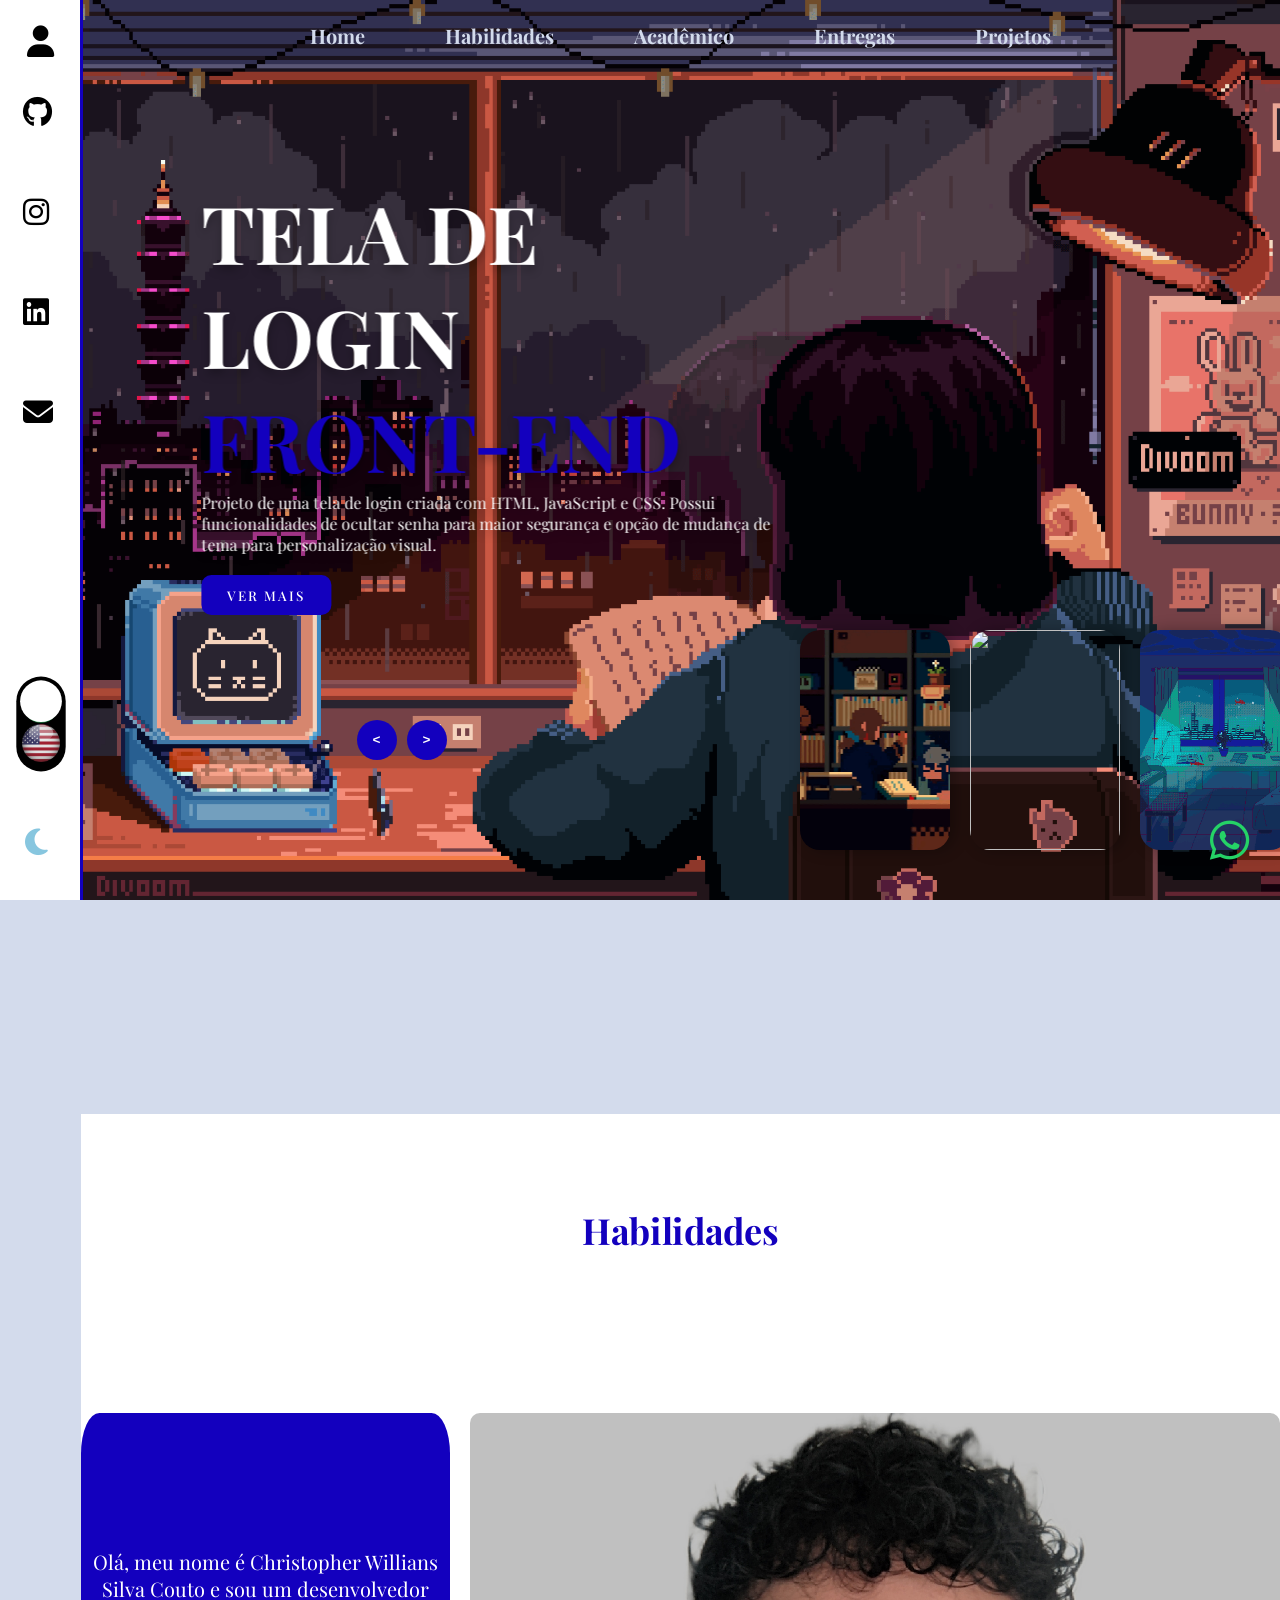
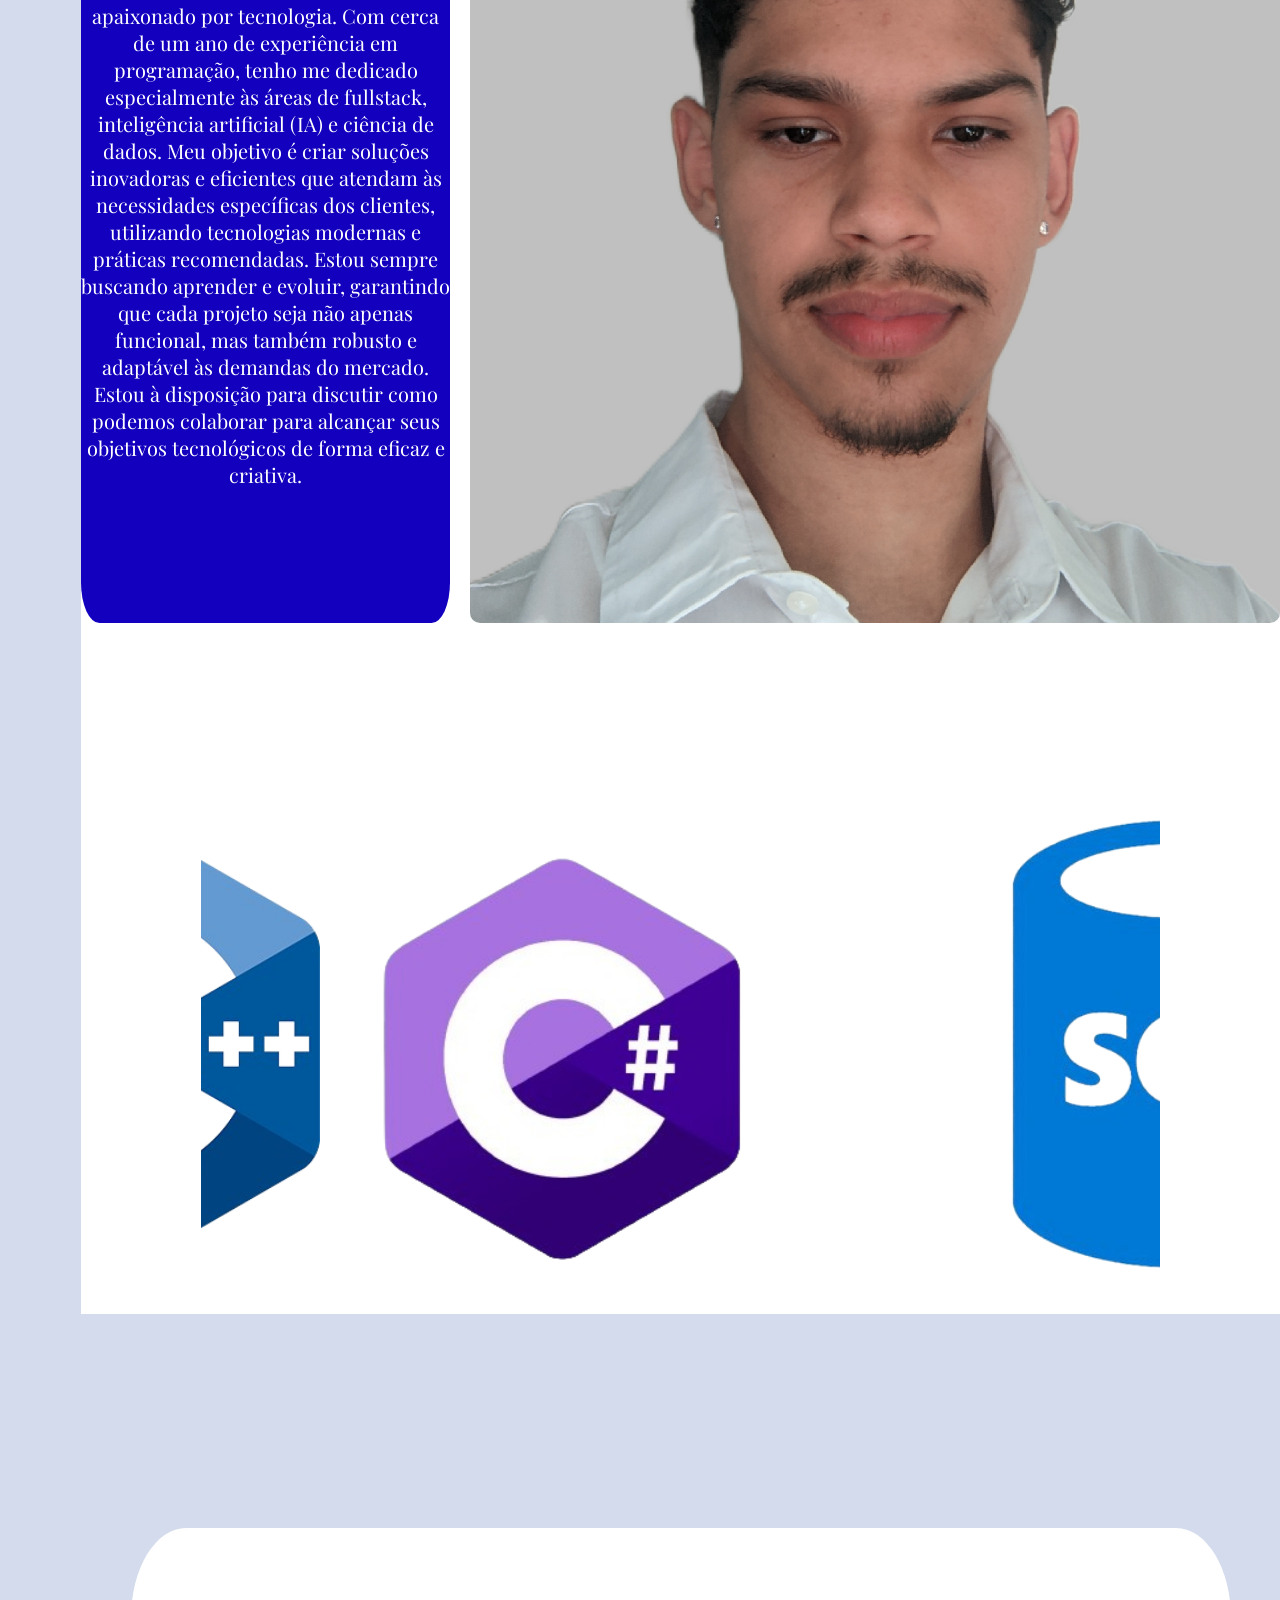
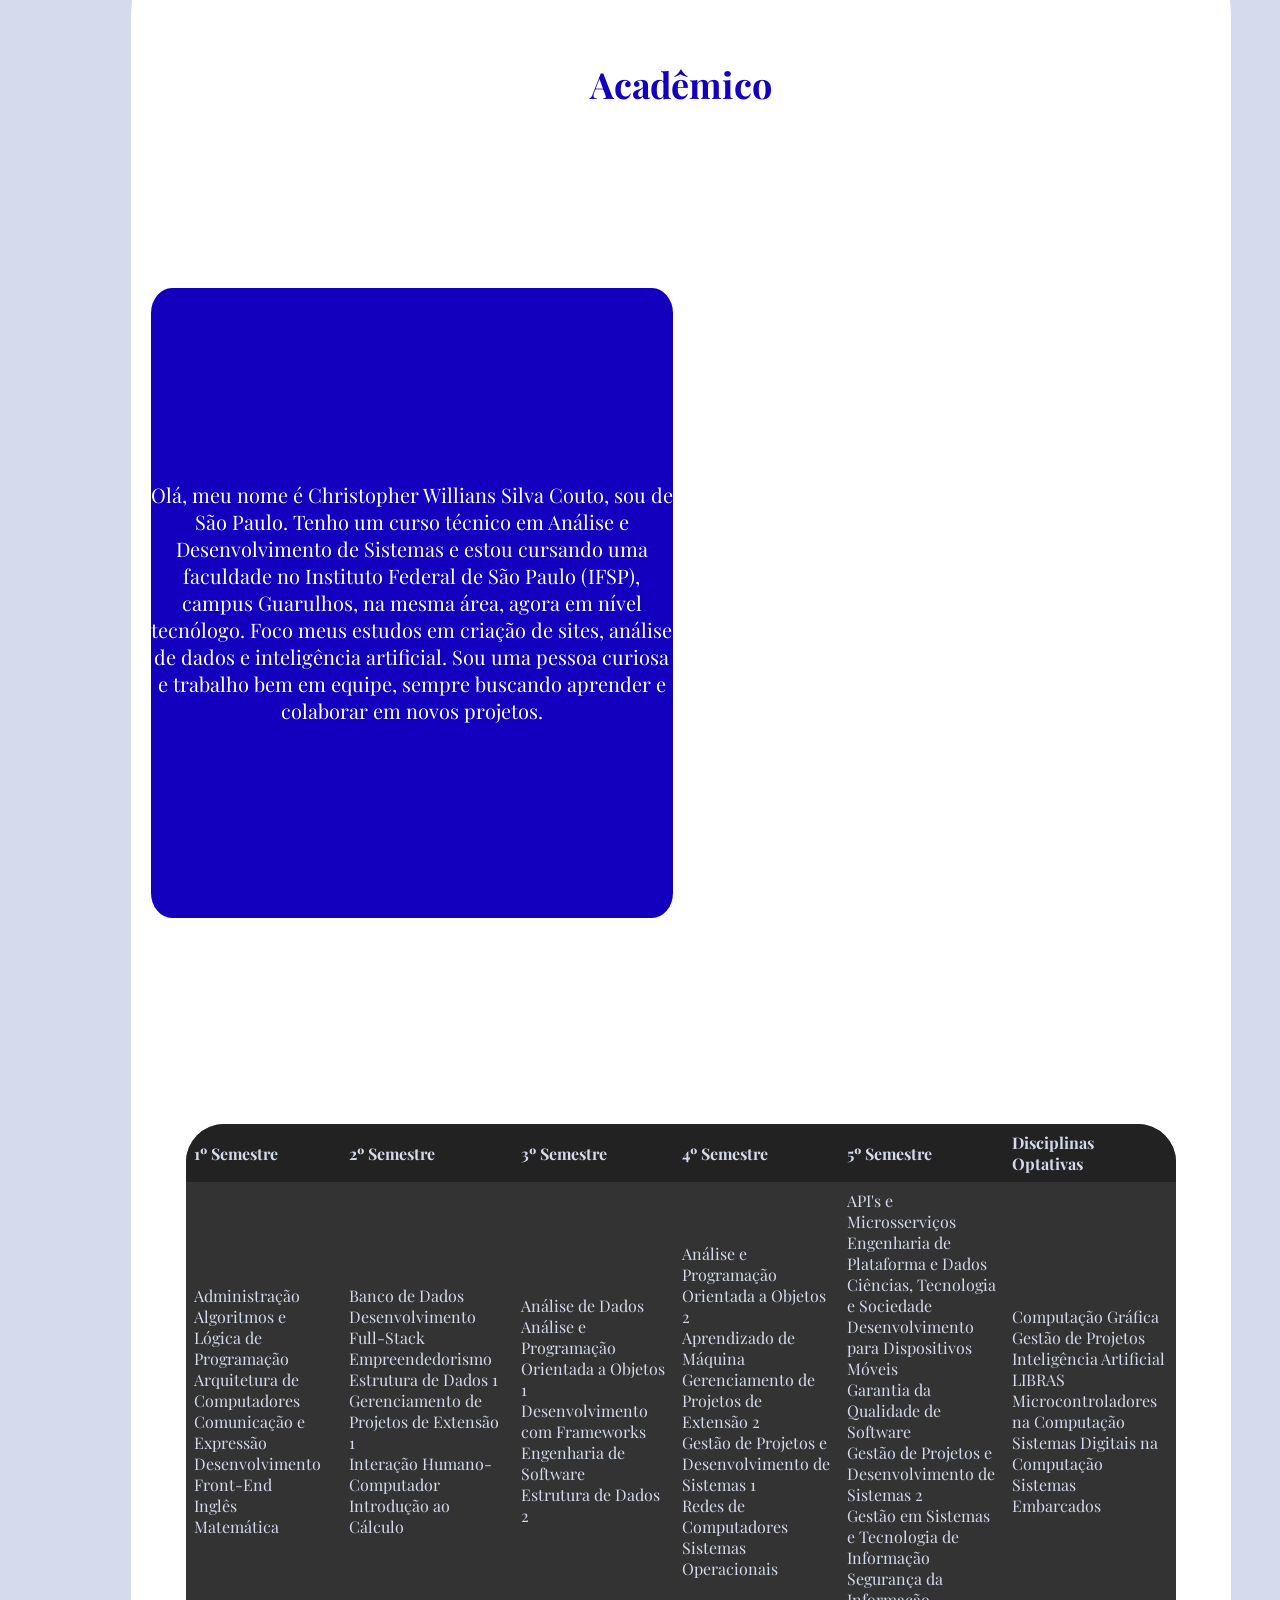
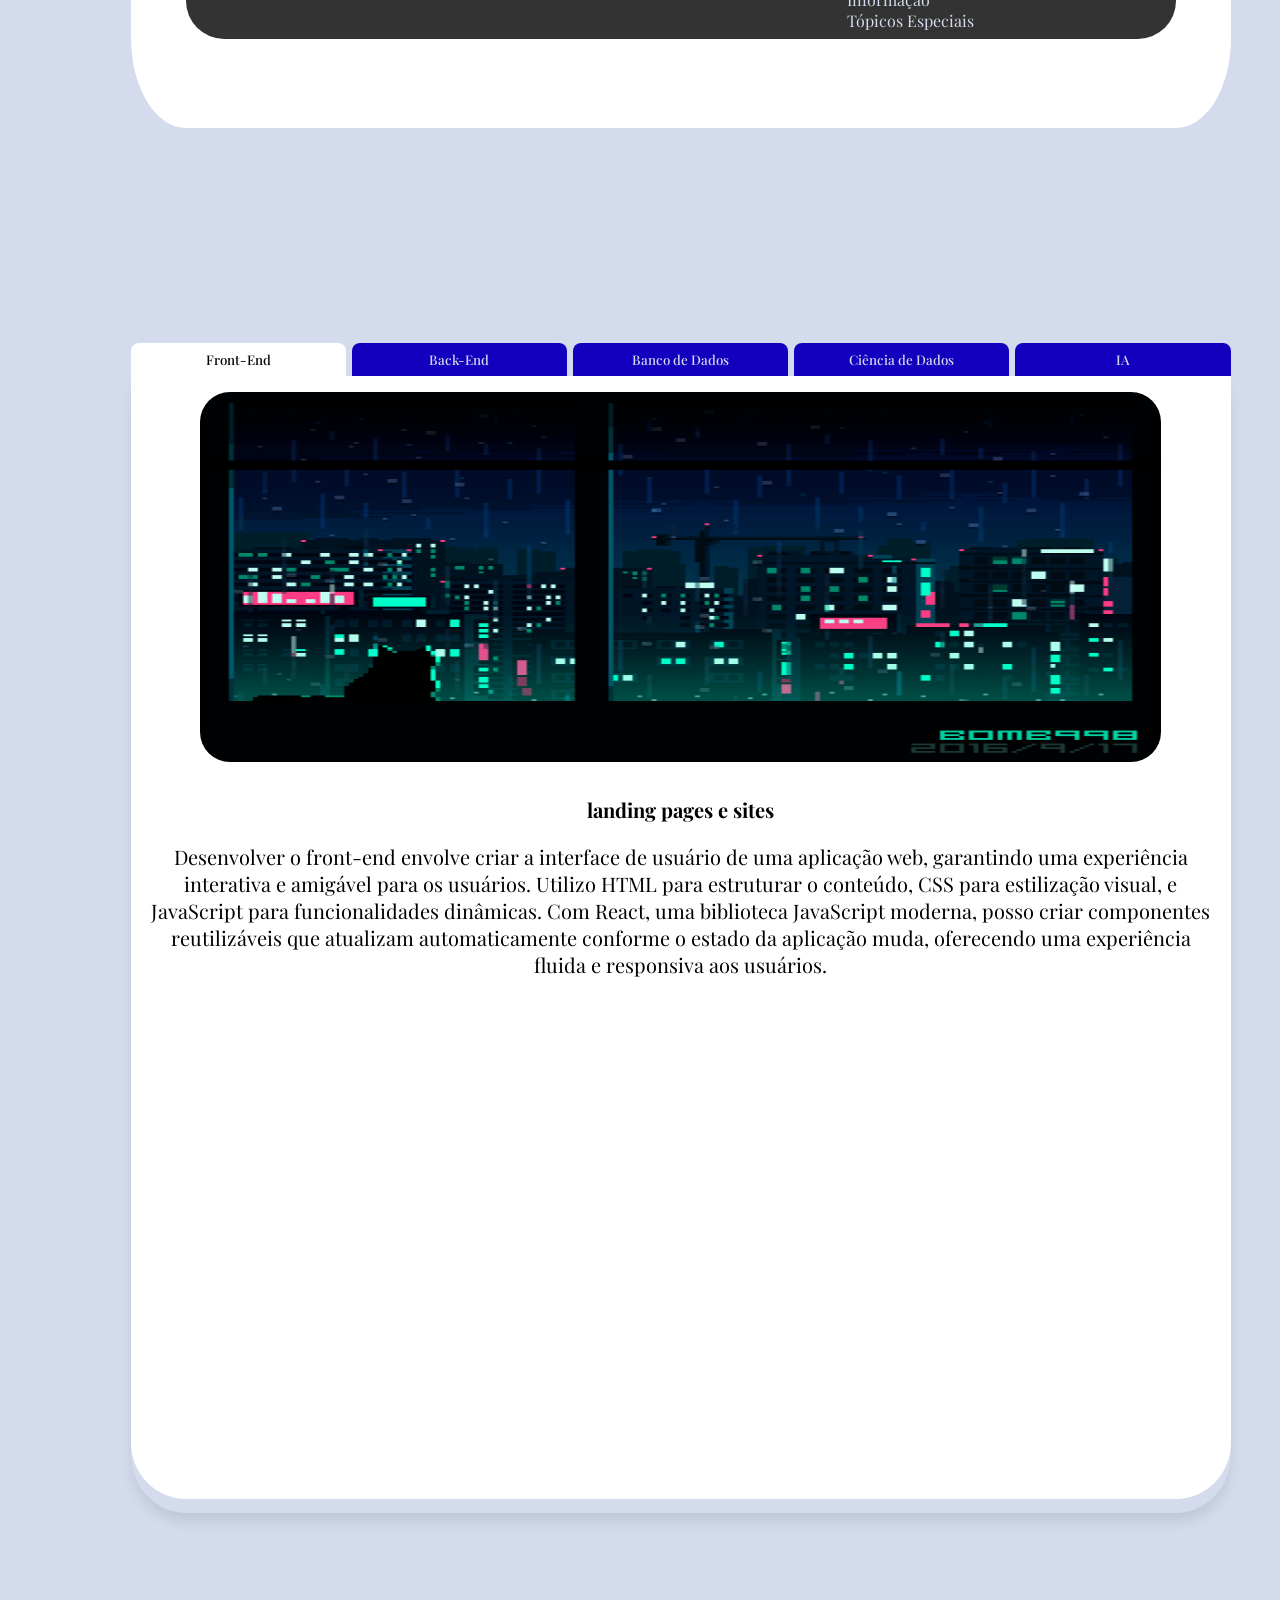
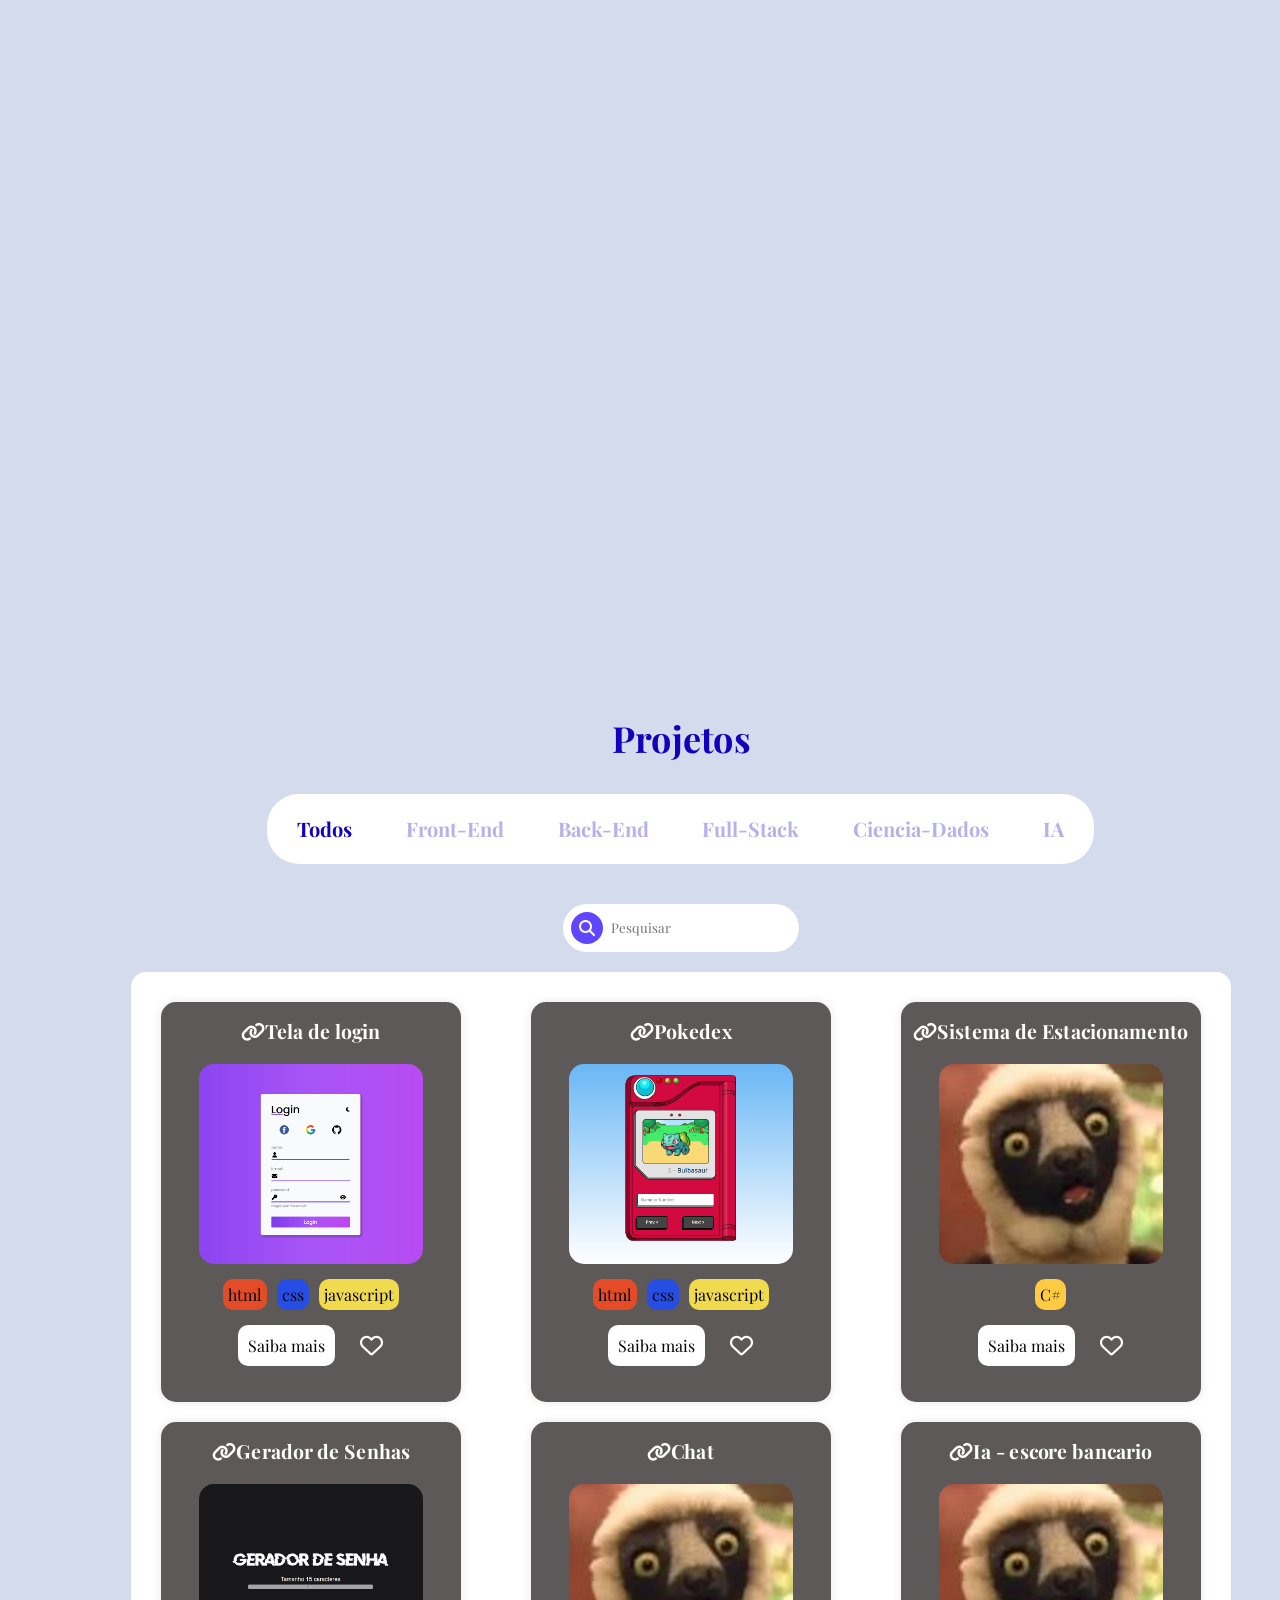
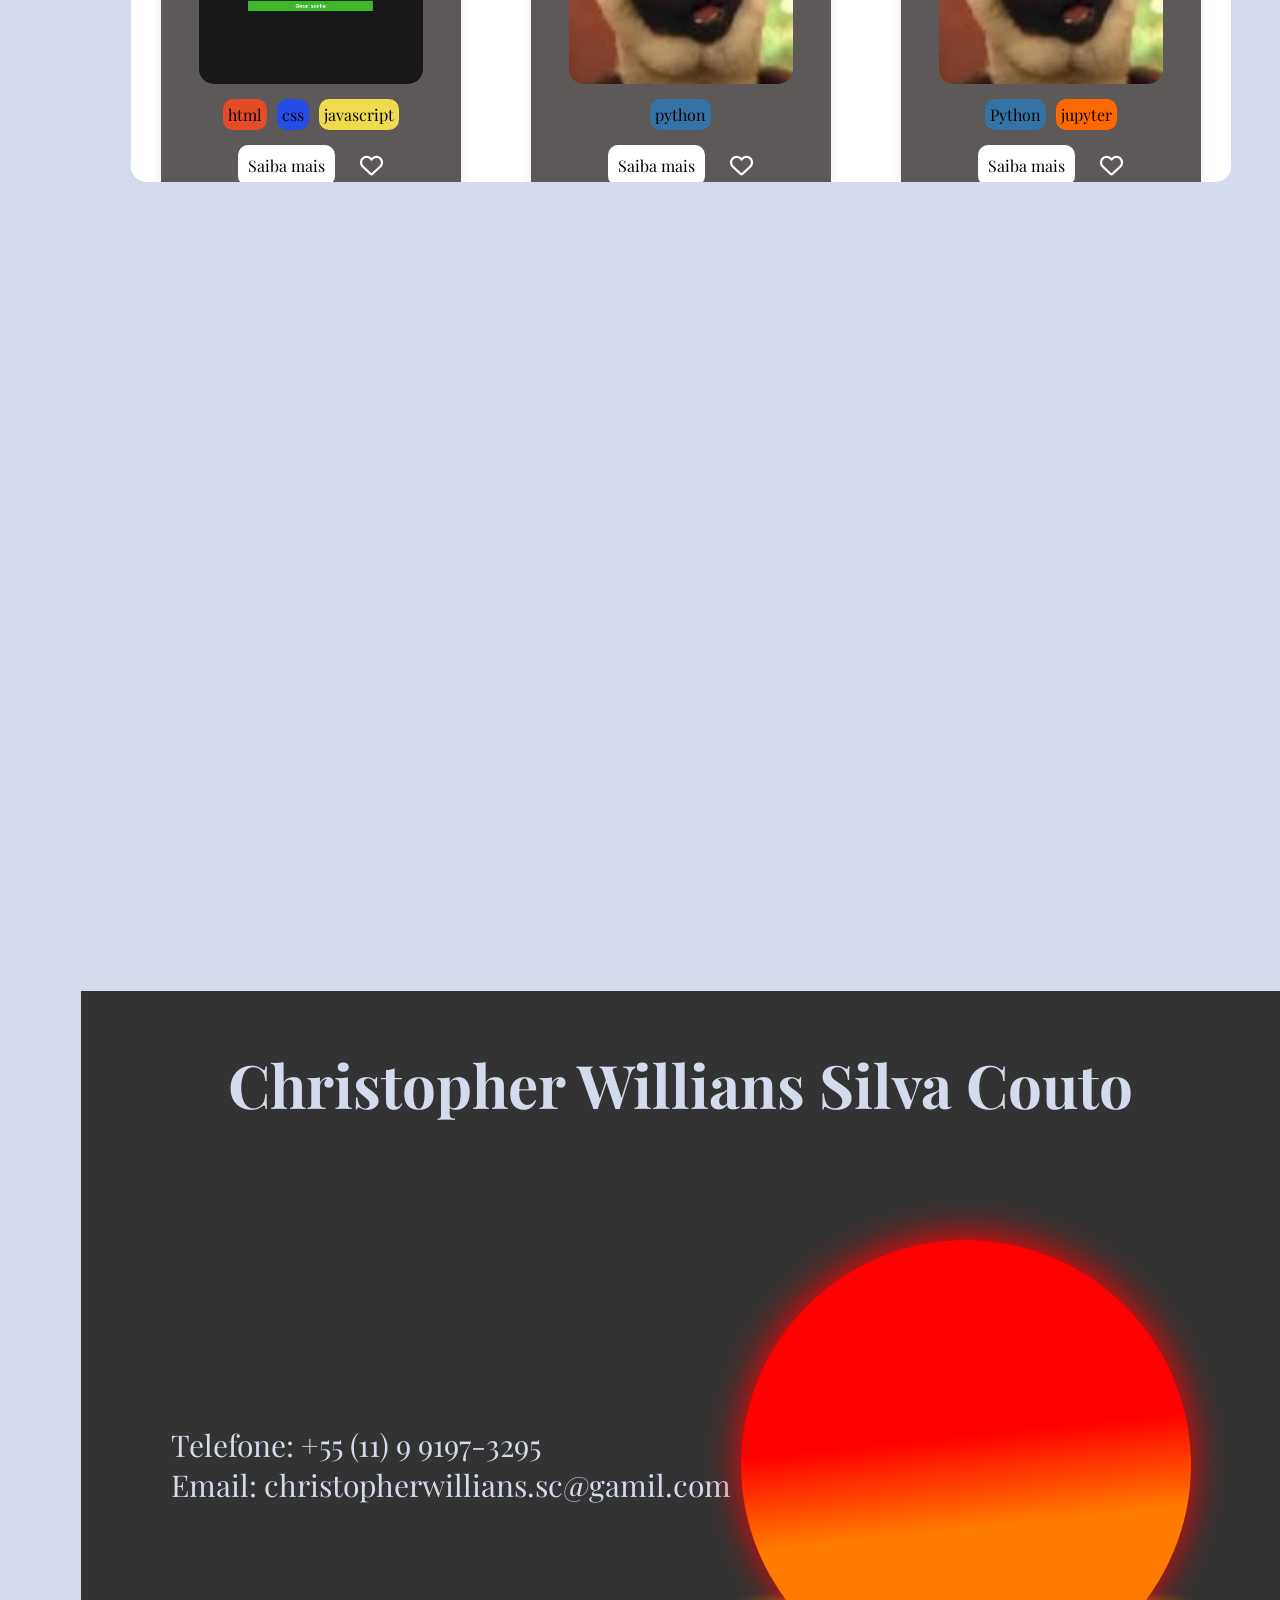
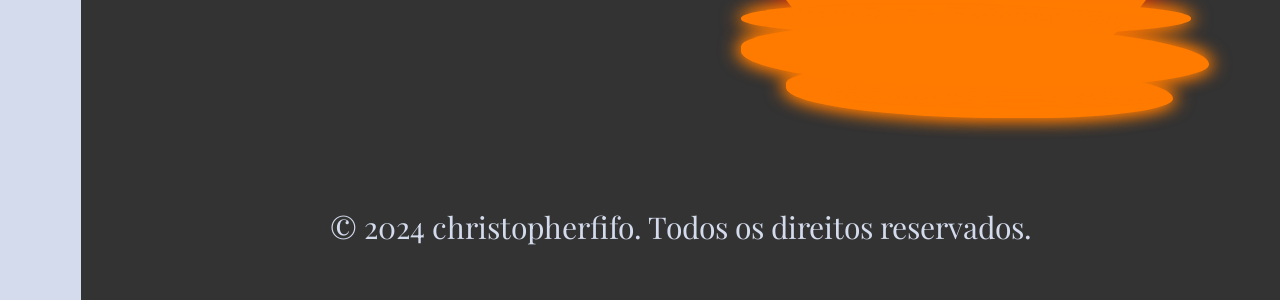
==== commit 186d9c9c: "helll" ====
--- a/index.html
+++ b/index.html
@@ -59,6 +59,12 @@
               <span class="txt-link">Email</span>
             </a>
           </li>
+          <li class="item-menu tema gambi">
+            <a href="https://api.whatsapp.com/send?phone=5511991973295" target="_blank">
+              <span class="icon"><i class="fa-brands fa-whatsapp"></i></span>
+              <span class="txt-link">Whatsapp</span>
+            </a>
+          </li>
         </ul>
 
         <div class="lingua">
@@ -79,16 +85,20 @@
         <header class="tema" id="header">
           <nav>
             <ul class="lista">
-              <li><a href="#top" class="trans">Home</a></li>
+              <li><a href="#top" class="trans mobi">Home</a></li>
               <li><a href="#sob" class="trans">Habilidades</a></li>
-              <li><a href="#estud" class="trans">Meus Estudos</a></li>
+              <li><a href="#estud" class="trans">Acadêmico</a></li>
               <li><a href="#cont" class="trans">Entregas</a></li>
               <li><a href="#proj" class="trans">Projetos</a></li>
             </ul>
           </nav>
+
+          <div class="tentativa tema"><i class="fa-solid fa-bars"></i></div>
+
         </header>
 
-        <div class="flutuante"><a href="https://api.whatsapp.com/send?phone=5511991973295" target="_blank"><i class="fa-brands fa-whatsapp"></i></a></div>
+        <div class="flutuante jesus"><a href="https://api.whatsapp.com/send?phone=5511991973295" target="_blank"><i class="fa-brands fa-whatsapp"></i></a></div>
+        <div class="flutuante amem"><a href="#top"><i class="fa-solid fa-arrow-up"></i></a></div>
 
         <div class="slider">
 
--- a/css/style.css
+++ b/css/style.css
@@ -1295,9 +1295,6 @@
     background-color: var(--dark_detalhe);
 }
 
-.conteudo {
-    display: none;
-}
 
 .conteudo.show.dark {
     background-color:var(--dark_menu);
@@ -1361,4 +1358,333 @@
 
 #no_results .dark{
     color: var(--light_menu);
-}+}
+
+.tentativa.dark{
+    color: var(--dark_texto);
+}
+
+.gambi{
+    display:none;
+}
+
+.tentativa{
+    display: none;
+}
+
+.amem{
+    display: none;
+}
+
+.amem i{
+    color: rgba(255, 54, 54, 0.973);
+}
+
+@media(max-width: 685px) {
+    body{
+        height: 1000dvh;
+    }
+    .contencao{
+        display:none;
+        z-index: 8;
+        width: 10px;
+    }
+    .menu-lateral{
+        width: 80px;
+    }
+    .gambi{
+        display: flex;
+    }
+    .tentativa{
+        display: flex;
+        font-size: 17px;
+    }
+    .jesus{
+        display: none;
+    }
+    .amem{
+        display: flex;
+        color: rgba(248, 58, 58, 0.89);
+    }
+    .mobi{
+        display: none;
+    }
+    .principal{
+        width: 100%;
+    }
+    .flutuante{
+        left: 87%;
+        bottom: 2%;
+    }
+    header{
+    width: 100dvh;
+    border-radius: 0;
+    }
+    header.rolagem{
+        top: 0;
+    }
+    header ul{
+        margin: 8px;
+        justify-content: space-between;
+    }
+    header ul li{
+        margin: 6px;
+    }
+    header ul li a{
+        font-size: 16px;
+    }
+    .slider .list .item .content{
+        top: 10%;
+        width: 100%;
+        padding-right: 0;
+        left: 45%;
+    }
+    .slider .list .item .content .title{
+        font-size: 36px;
+    }
+    .habili{
+        height: 150dvh;
+    }
+    .habili .titulo{
+        top: 0;
+        padding-bottom:20px ;
+    }
+    .espaco{
+        flex-direction: column;
+        height: 100dvh;
+    }
+    .img-chris{
+        width: 90%;
+        height: 85%;
+    }
+    .servico{
+        width: 100%;
+        height: 60dvh;
+        border-radius: 0;
+    }
+    .logos{
+        height: 40dvh;
+    }
+    .img-logo{
+        height: 30dvh;
+    }
+    .studi{
+        width: 100%;
+        height: 150dvh;
+        border-radius: 0;
+    }
+    .display{
+        padding: 0;
+    }
+    .video{
+        display:none;
+    }
+    .texto{
+        width: 100%;
+        border-radius: 0;
+    }
+    .entregas{
+        width: 100%;
+        border-radius: 0;
+    }
+    .conteudo.show{
+        padding: 10px;
+        border-radius: 0;
+    }
+    .tab-buttons{
+        flex-direction: column;
+        gap: 10px;
+    }
+    .projetos{
+        width: 100%;
+        height: 150vh;
+    }
+    .filtro{
+        width: 100%;
+        border-radius: 0;
+    }
+    .filtro ul{
+        width: 100%;
+        flex-wrap: wrap;
+    }
+    .navegacao{
+        width: 100%;
+        height: 60dvh;
+        padding-left: 50px;
+    }
+    .span .tudo-proj img{
+        height: 70%;
+    }
+    .span .tudo-proj  i{
+        right: 5%;
+    }
+    footer{
+        height: 100dvh;
+    }
+    footer p{
+        font-size: 20px;
+     }
+     .tabela-disciplinas{
+        width: 250px;
+        border-radius: 0;
+     }
+     .tabela-disciplinas th,
+     .tabela-disciplinas td {
+         font-size: 8px; /* Ajuste o tamanho da fonte conforme necessário */
+         padding: 1px; /* Ajuste o padding conforme necessário */
+     }
+}
+
+
+@media(min-width: 690px) and (max-width: 1100px){
+    body{
+        height: 1000dvh;
+    }
+    .contencao{
+        display:none;
+        z-index: 8;
+        width: 10px;
+    }
+    .menu-lateral{
+        width: 80px;
+    }
+    .gambi{
+        display: flex;
+    }
+    .tentativa{
+        display: flex;
+        font-size: 30px;
+    }
+    .jesus{
+        display: none;
+    }
+    .amem{
+        display: flex;
+        color: rgba(248, 58, 58, 0.89);
+    }
+    .mobi{
+        display: none;
+    }
+    .principal{
+        width: 100%;
+    }
+    .flutuante{
+        left: 87%;
+        bottom: 2%;
+    }
+    header{
+    width: 100dvh;
+    border-radius: 0;
+    gap: 30px;
+    }
+    header.rolagem{
+        top: 0;
+    }
+    header ul{
+        margin: 8px;
+        justify-content: space-between;
+        width: 100%;
+    }
+    header ul li{
+        margin: 6px;
+    }
+    header ul li a{
+        font-size: 30px;
+    }
+
+    .habili{
+        height: 150dvh;
+    }
+    .habili .titulo{
+        top: 0;
+        padding-bottom:20px ;
+    }
+    .espaco{
+        flex-direction: column;
+        height: 100dvh;
+    }
+    .img-chris{
+        width: 85%;
+        height: 93%;
+    }
+    .servico{
+        width: 100%;
+        height: 60dvh;
+        border-radius: 0;
+    }
+    .logos{
+        height: 40dvh;
+    }
+    .img-logo{
+        height: 30dvh;
+    }
+    .studi{
+        width: 100%;
+        height: 150dvh;
+        border-radius: 0;
+    }
+    .display{
+        padding: 0;
+    }
+    .video{
+        display:none;
+    }
+    .texto{
+        width: 100%;
+        border-radius: 0;
+    }
+    .entregas{
+        width: 100%;
+        border-radius: 0;
+        height: 100dvh;
+    }
+    .conteudo.show{
+        padding: 10px;
+        border-radius: 0;
+        height: 86%;
+    }
+    .tab-buttons{
+        flex-direction: column;
+        gap: 10px;
+    }
+    .projetos{
+        width: 100%;
+        height: 150vh;
+    }
+    .filtro{
+        width: 100%;
+        border-radius: 0;
+    }
+    .filtro ul{
+        width: 100%;
+        flex-wrap: wrap;
+    }
+    .navegacao{
+        width: 100%;
+        height: 60dvh;
+        padding-left: 50px;
+    }
+    .span .tudo-proj img{
+        height: 70%;
+    }
+    .span .tudo-proj  i{
+        right: 5%;
+    }
+    footer{
+        height: 100dvh;
+    }
+    footer p{
+        font-size: 20px;
+     }
+     .tabela-disciplinas{
+        width: 100%;
+     }
+     .tabela-disciplinas th,
+     .tabela-disciplinas td {
+         font-size: 14px; /* Ajuste o tamanho da fonte conforme necessário */
+         padding: 4px; /* Ajuste o padding conforme necessário */
+     }
+}
+/*coloqui o whatssap no navbar, deixei ele invisivel para o computador, coloqui outro flutuante*/
+
+/* para funcionar no mobi eu diminui o tamanho da contencao do navbair */
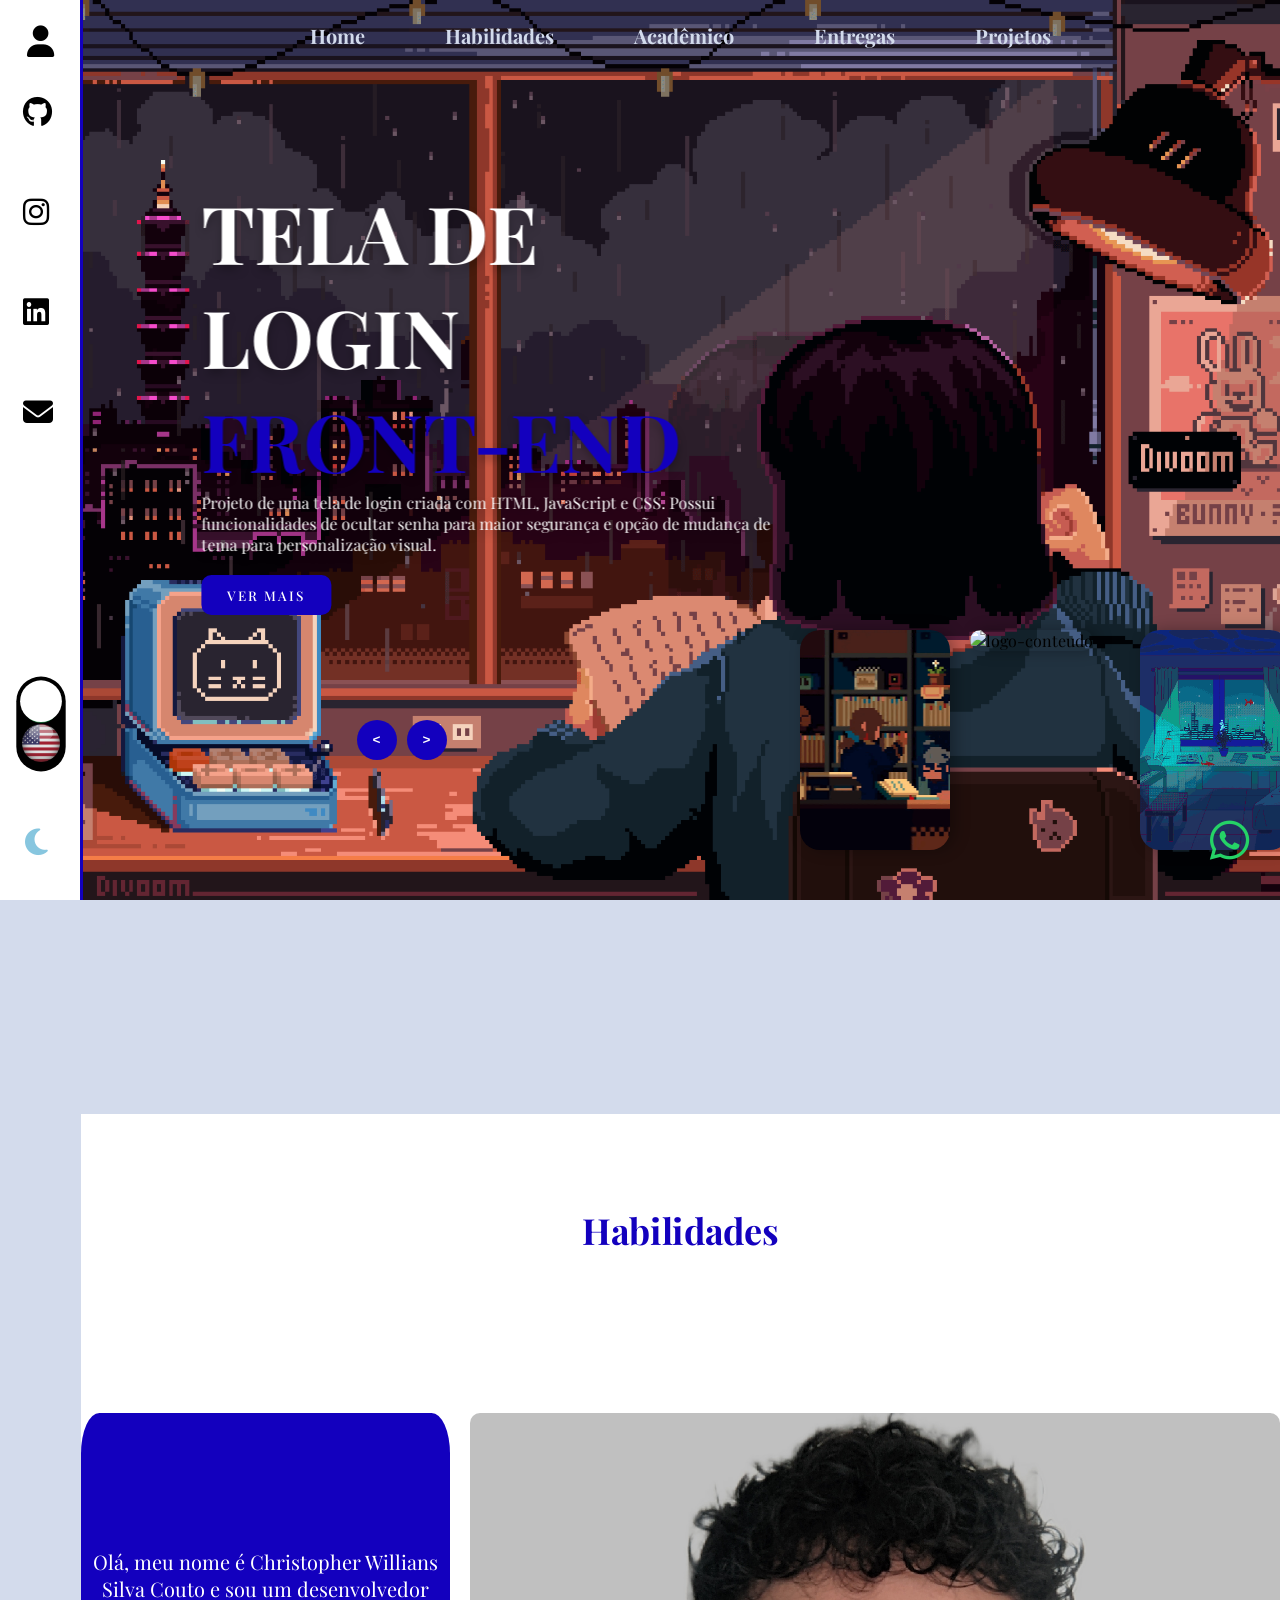
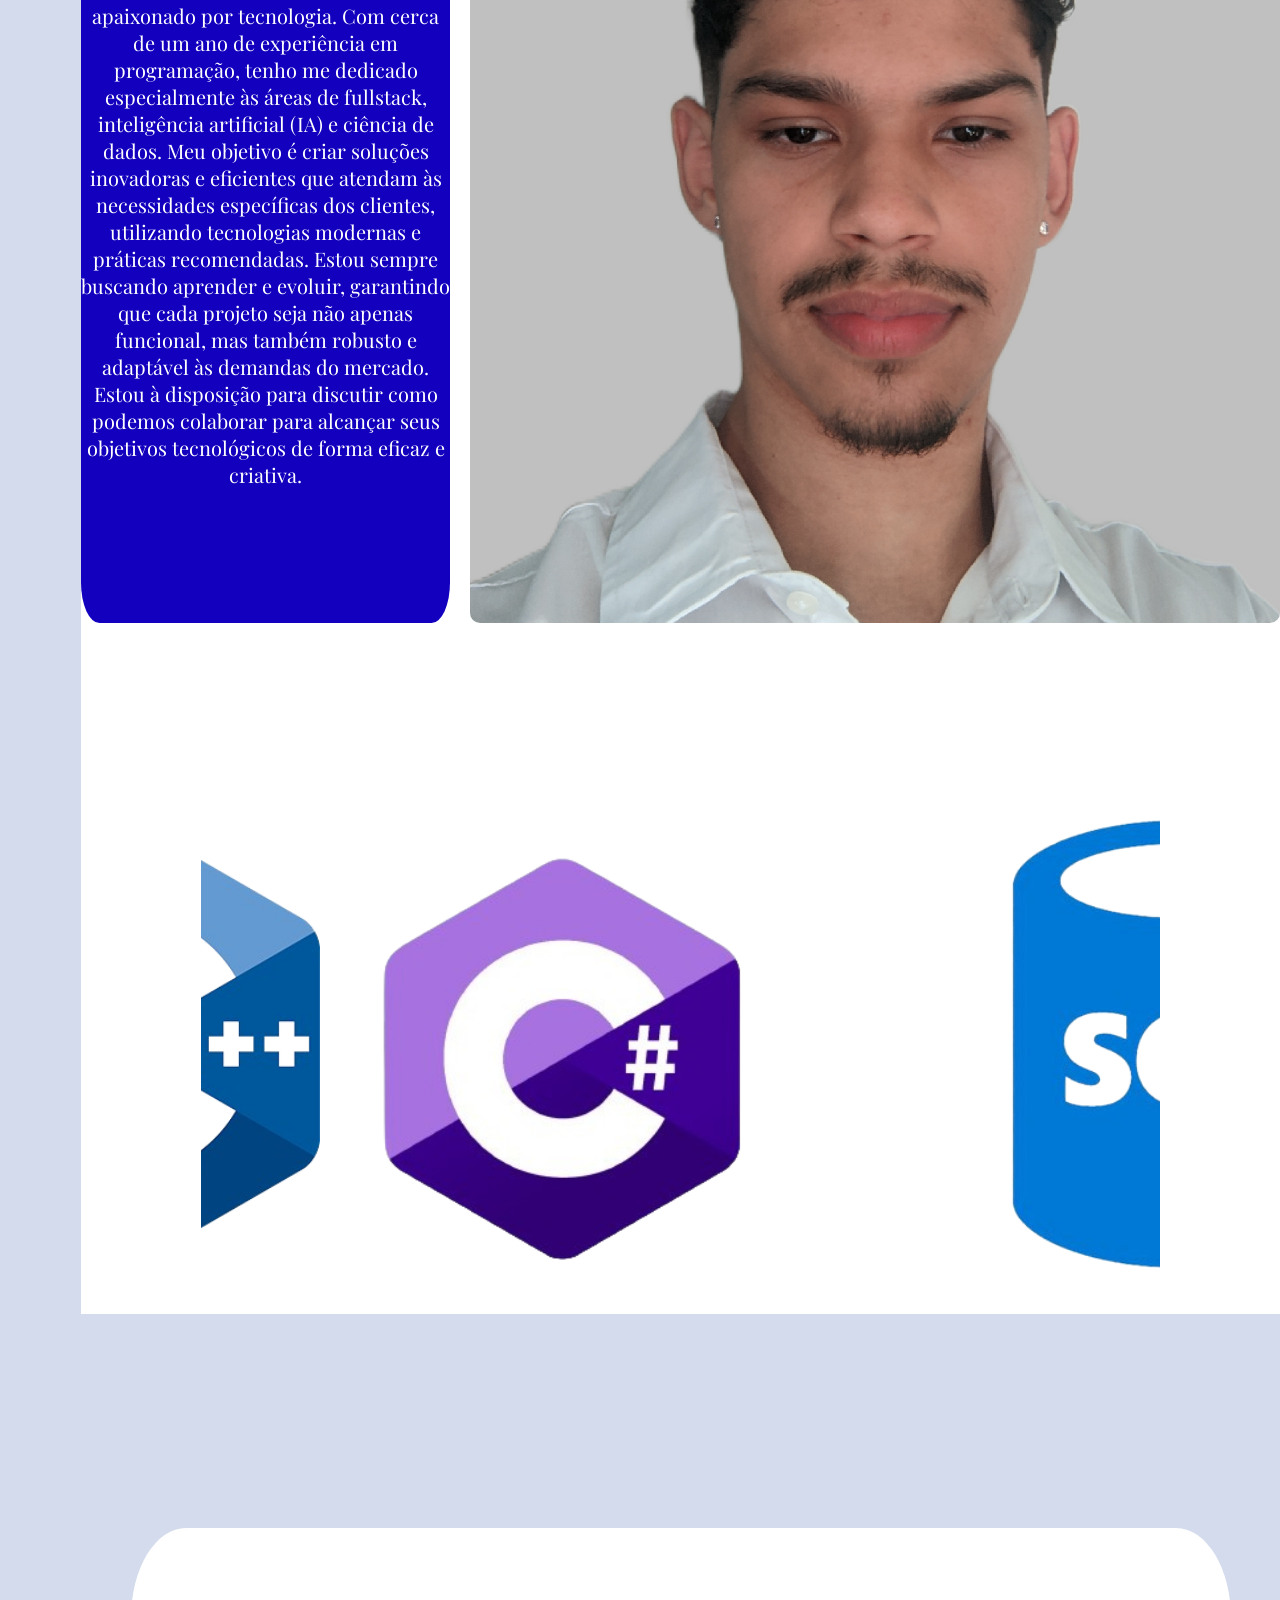
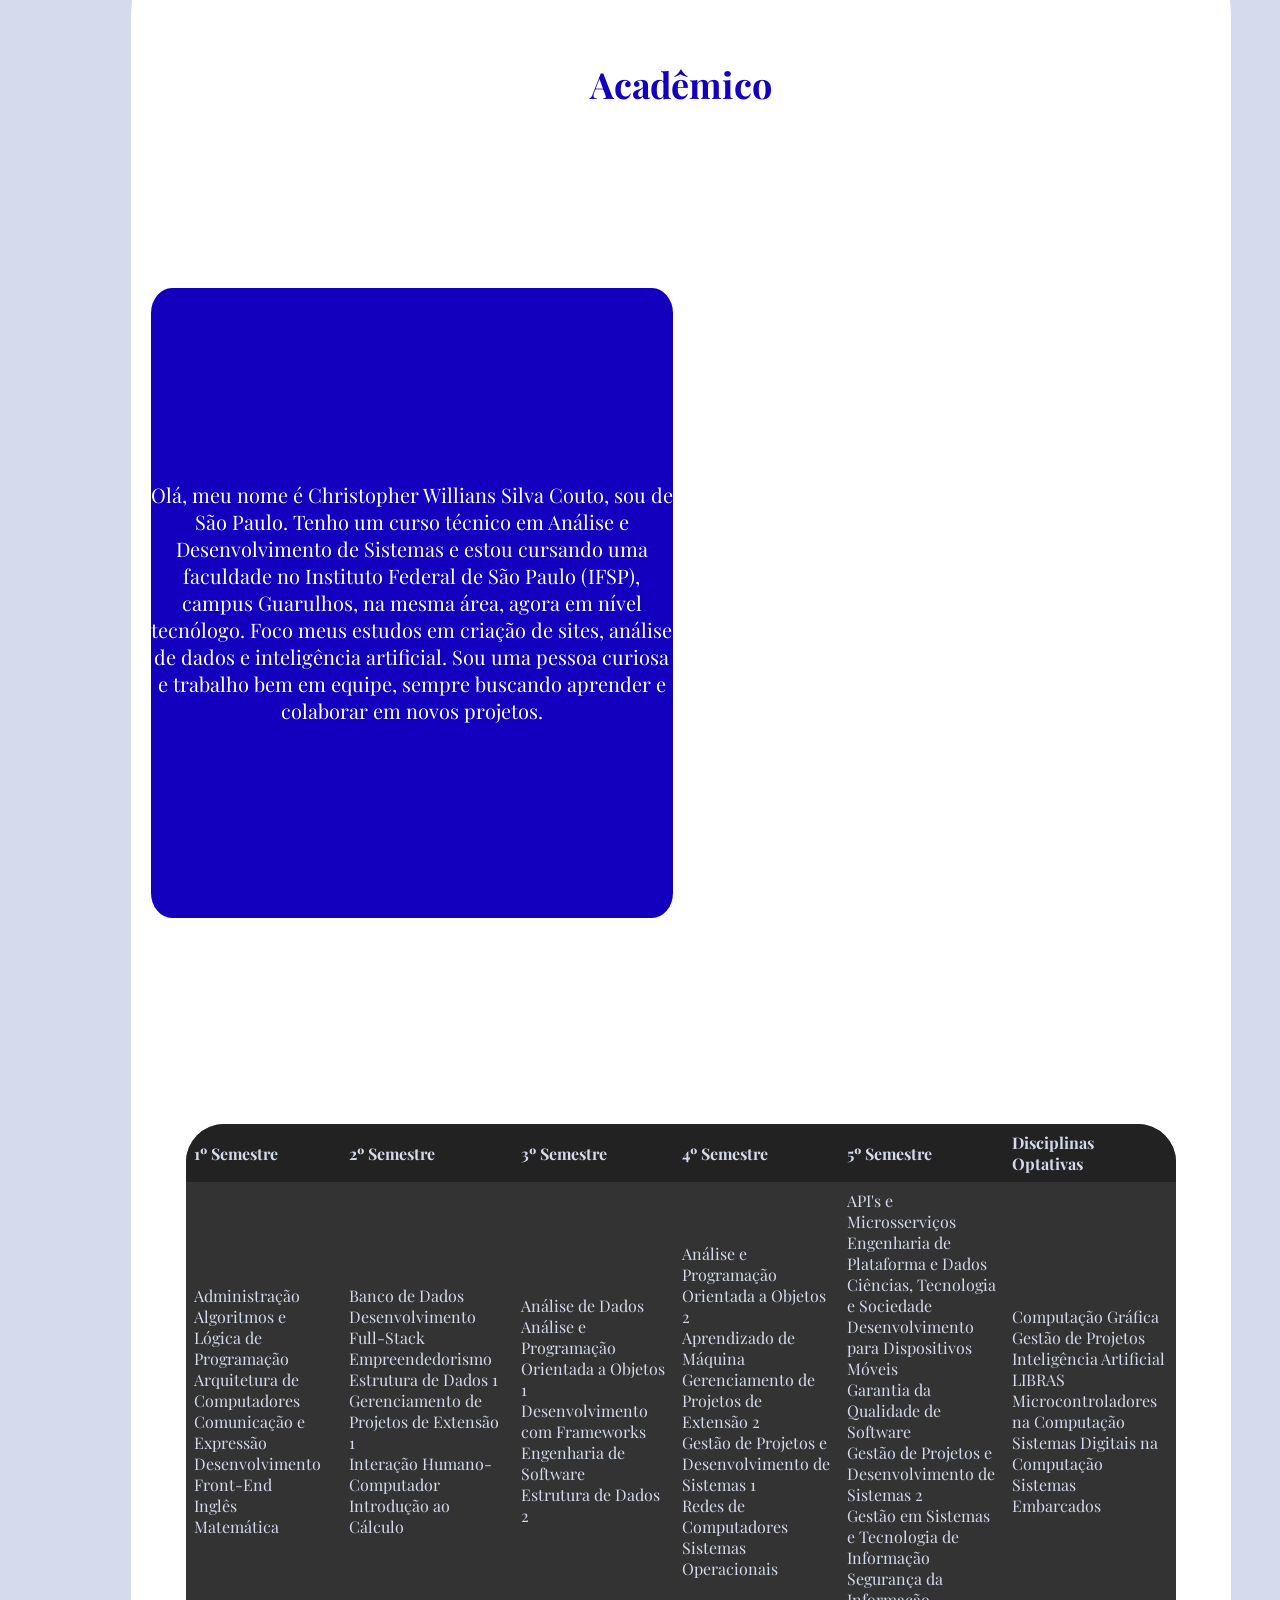
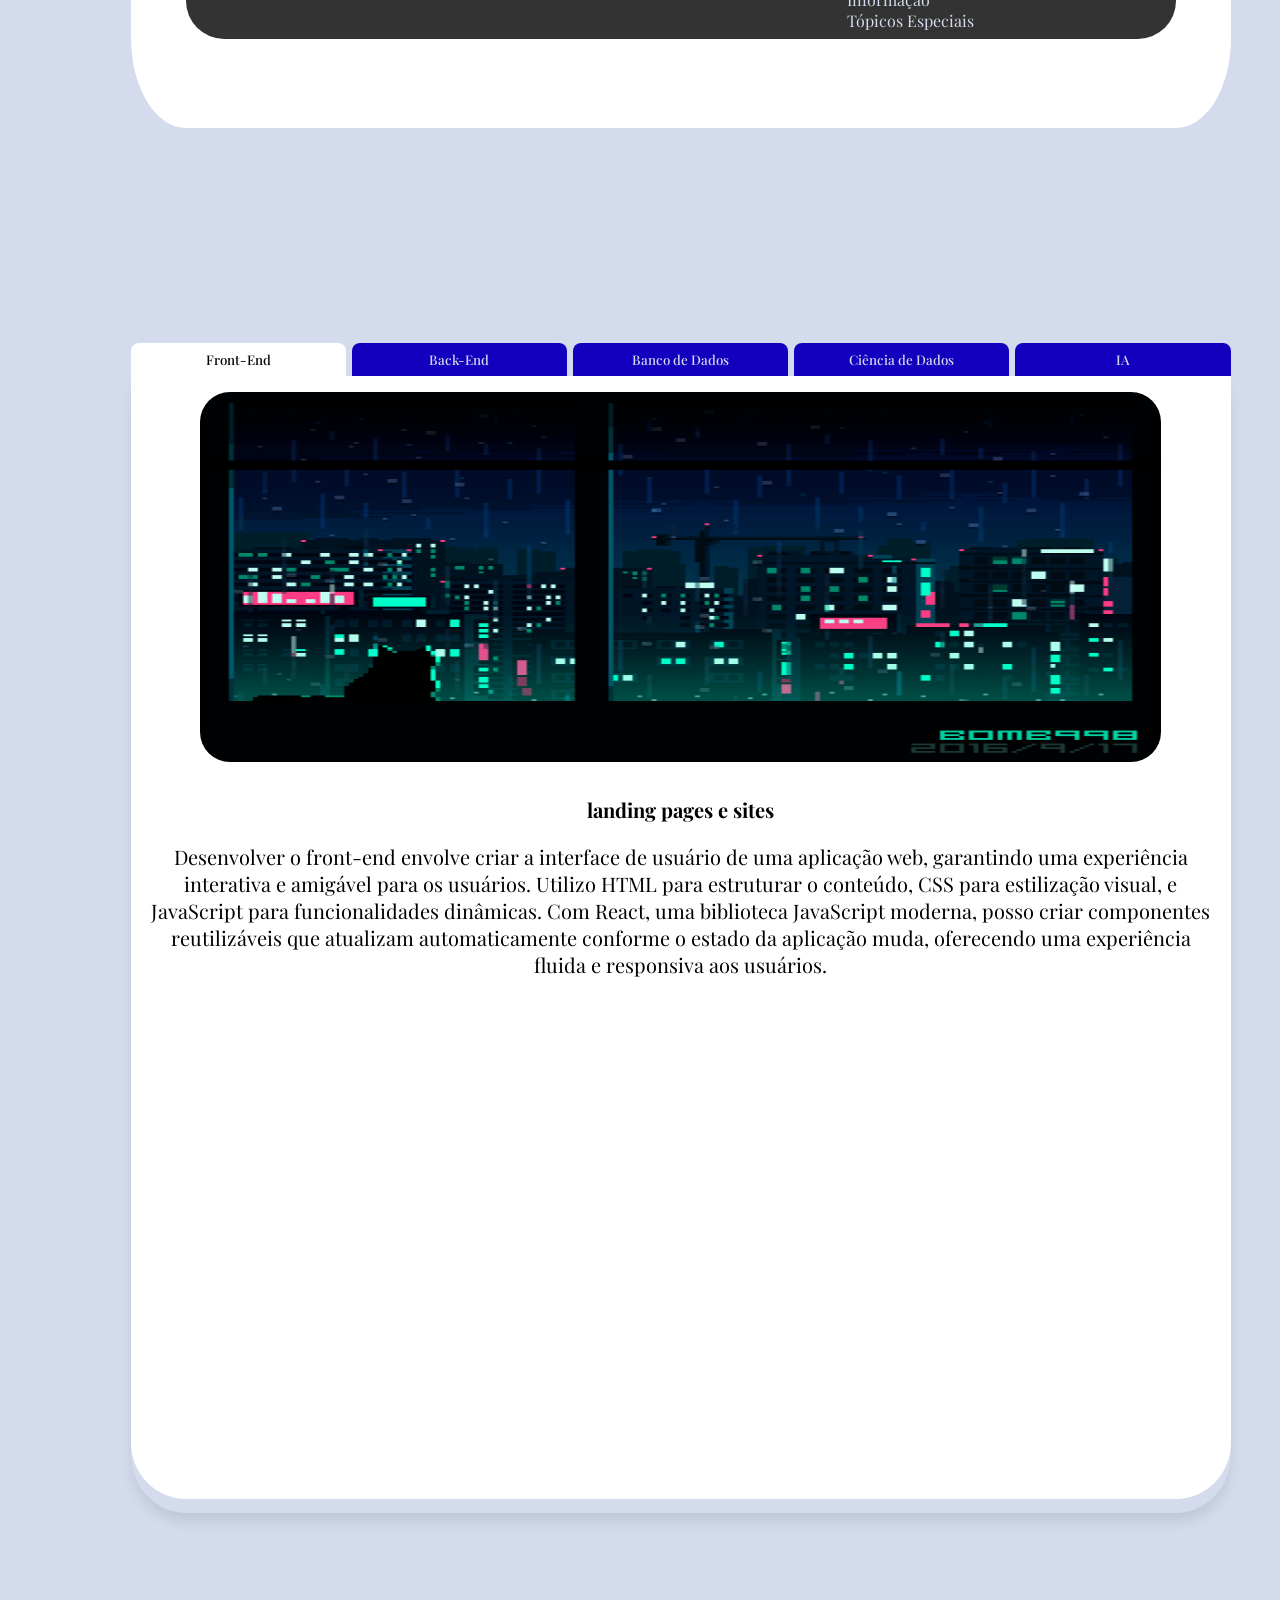
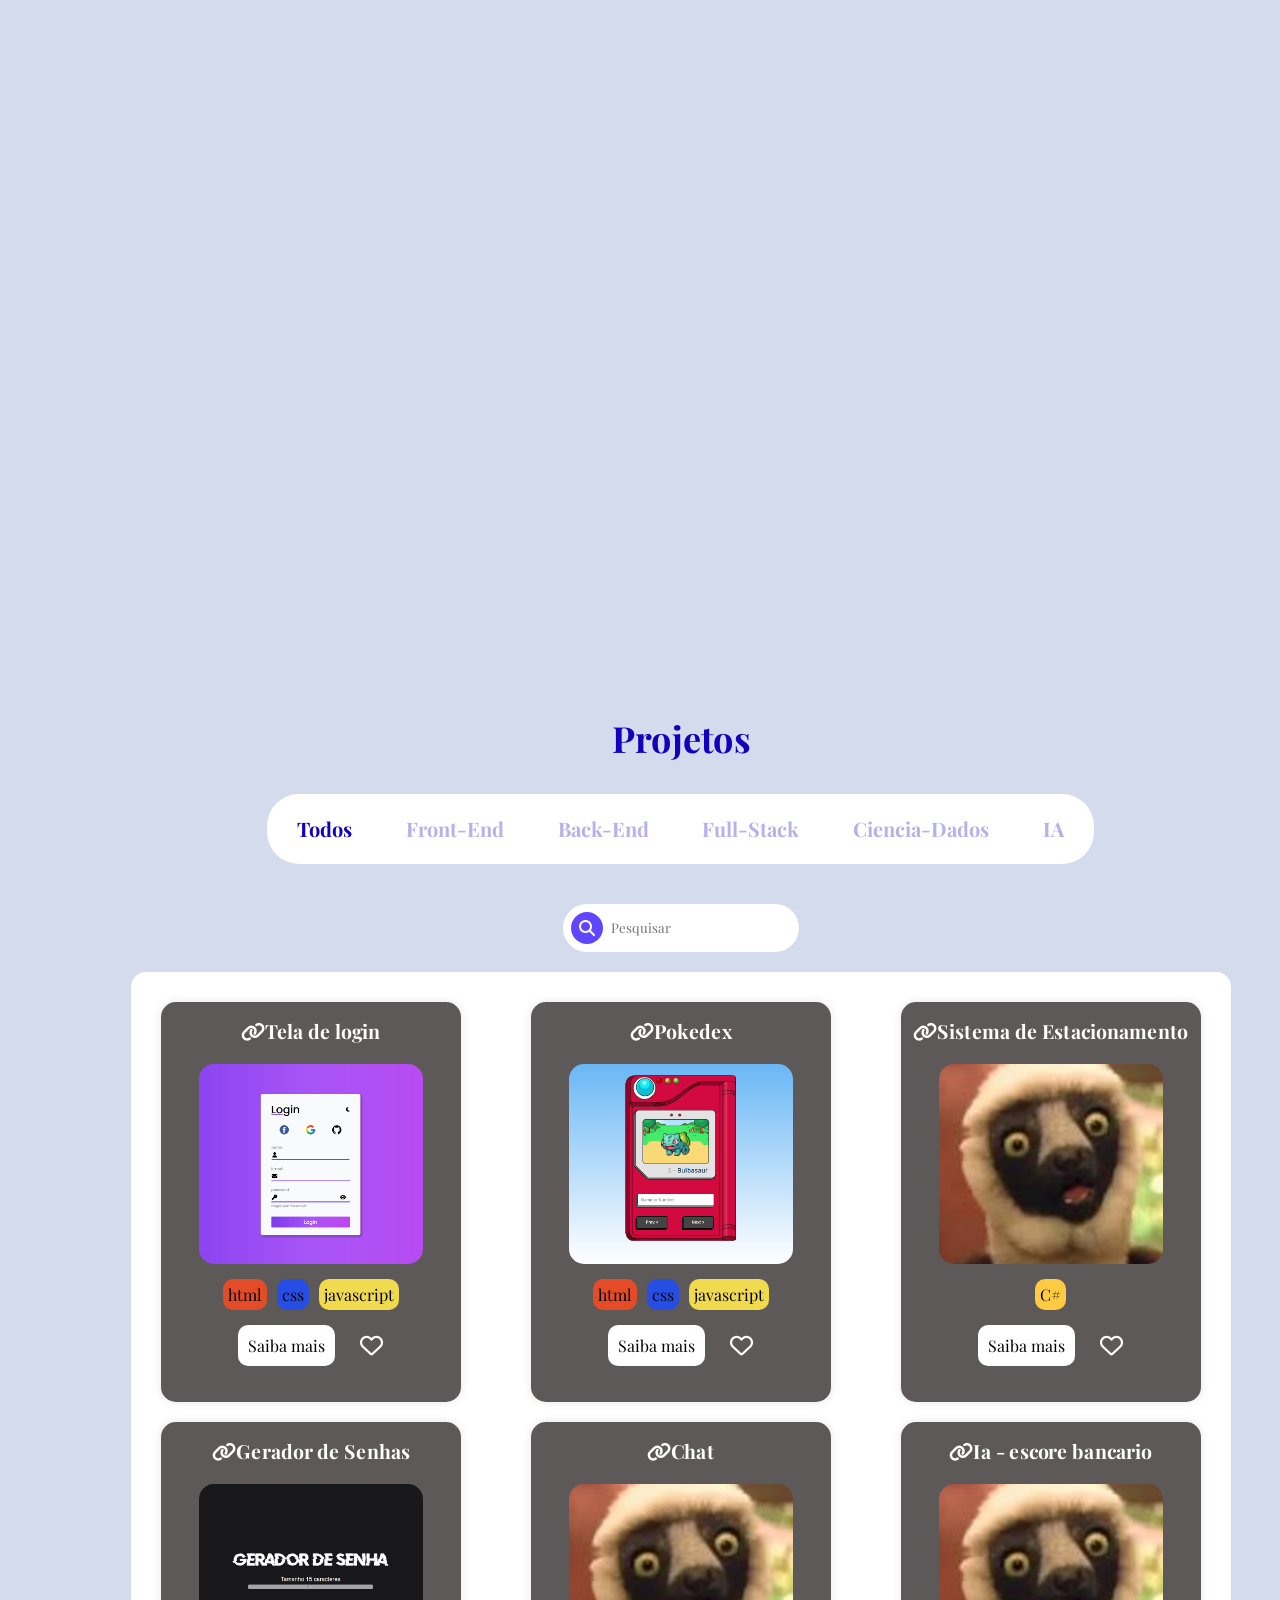
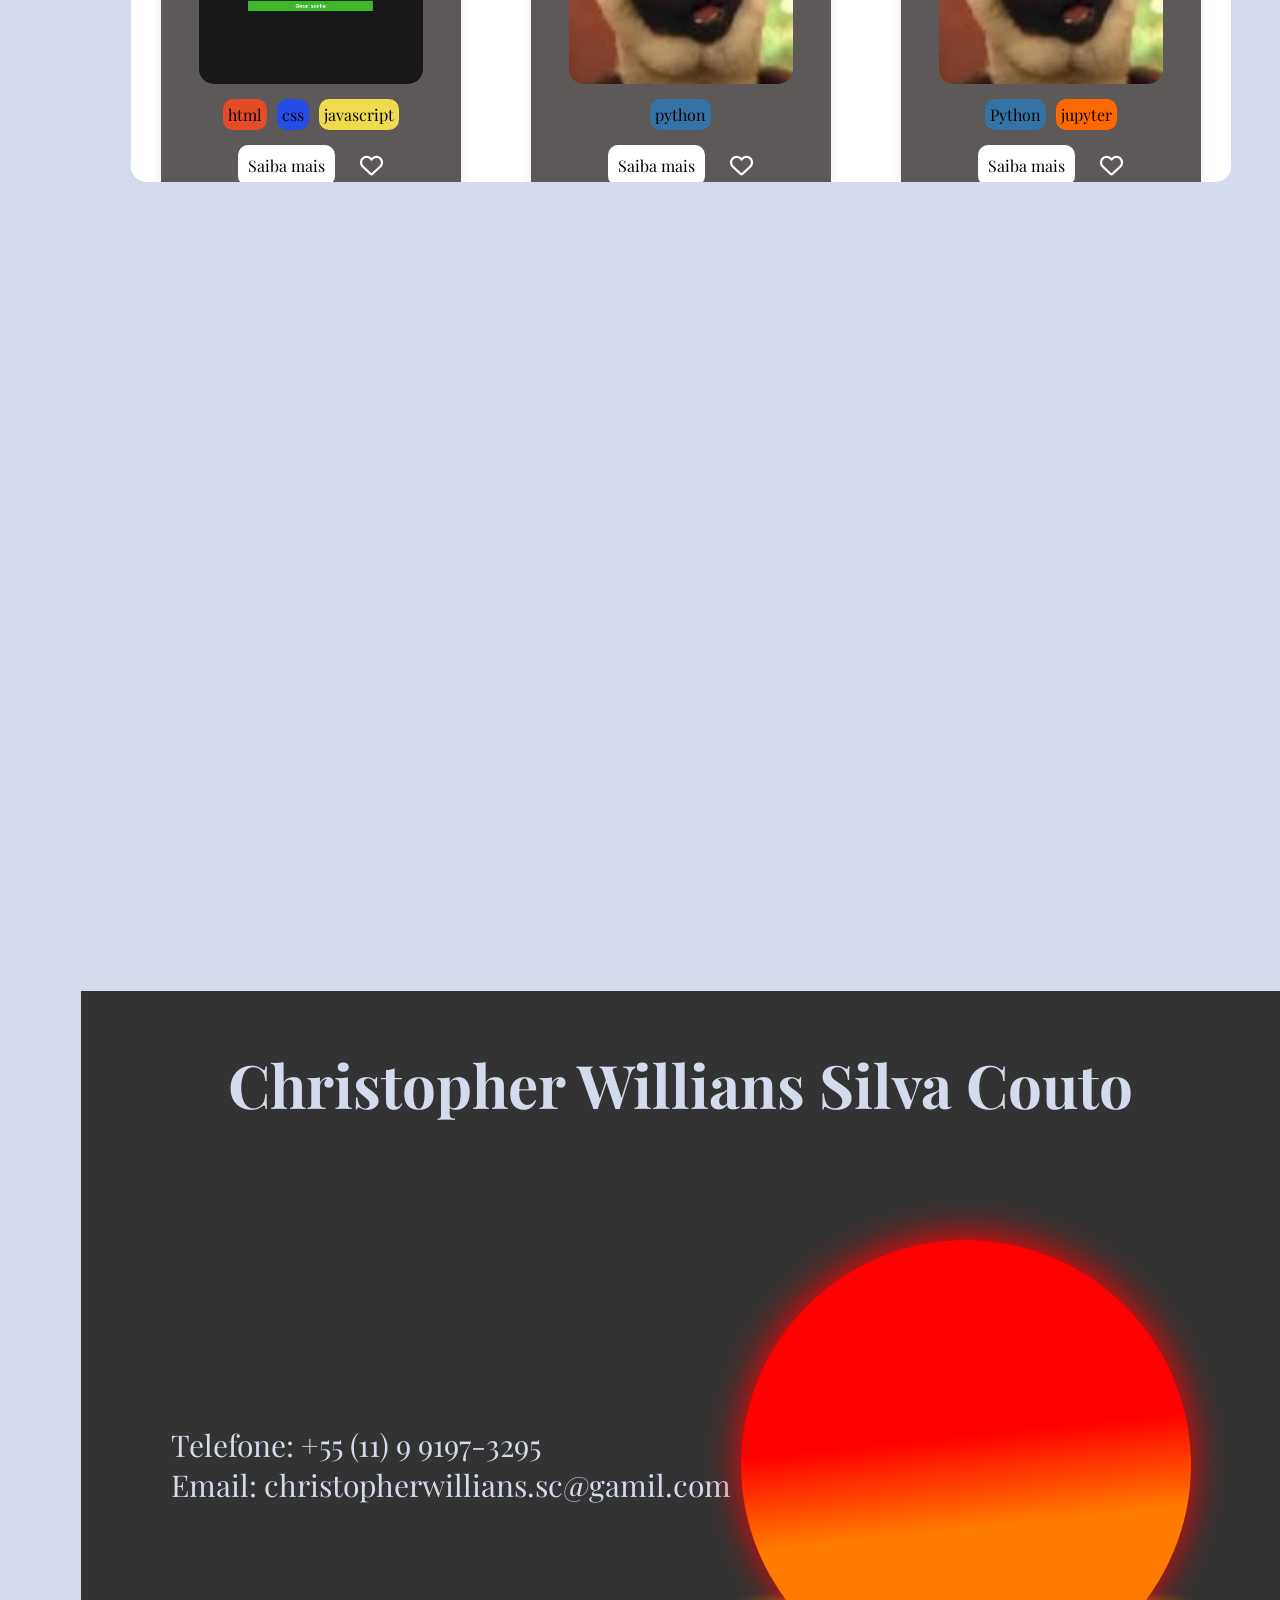
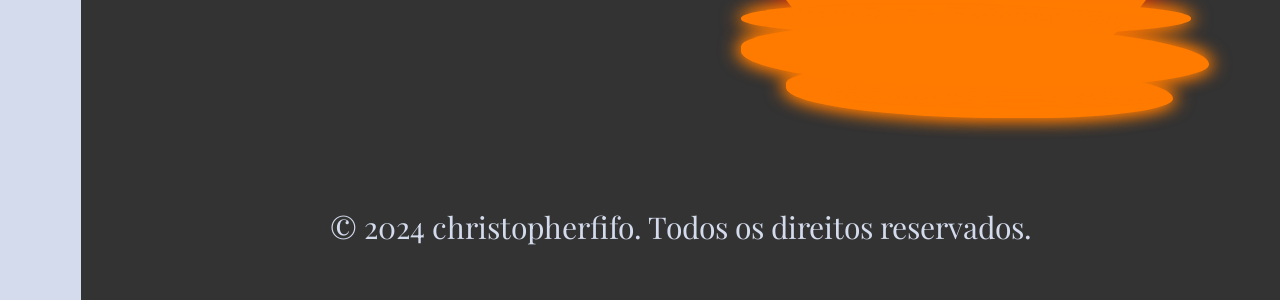
==== commit a8b552ff: "otimizando algumas coisas" ====
--- a/index.html
+++ b/index.html
@@ -25,11 +25,19 @@
     <title>ChristopherFifo</title>
   </head>
   <body class="tema">
+
+    <!-- começo da saidbar -->
+
     <div class="contencao">
       <nav class="menu-lateral tema" >
+
+        <!-- icone do perfil -->
+
         <div class="btn-expandir tema">
           <i class="fa-solid fa-user" id="btn-exp"></i>
         </div>
+
+        <!-- links externos -->
 
         <ul>
           <li class="item-menu tema">
@@ -59,6 +67,9 @@
               <span class="txt-link">Email</span>
             </a>
           </li>
+
+          <!-- tag existente somente no celular -->
+
           <li class="item-menu tema gambi">
             <a href="https://api.whatsapp.com/send?phone=5511991973295" target="_blank">
               <span class="icon"><i class="fa-brands fa-whatsapp"></i></span>
@@ -66,6 +77,8 @@
             </a>
           </li>
         </ul>
+
+        <!-- mudança de idioma -->
 
         <div class="lingua">
           <input class="checkbox" type="checkbox" id="chk">
@@ -76,12 +89,19 @@
           </label>
         </div>
 
+        <!-- mudança de tema -->
+
         <i id="mode_icon" class="fa-solid fa-moon"></i>
       </nav>
     </div>
 
+    <!-- corpo principal da pagina -->
+
     <main class="principal">
       <article id="top">
+
+        <!-- cabeçalho -->
+
         <header class="tema" id="header">
           <nav>
             <ul class="lista">
@@ -93,6 +113,8 @@
             </ul>
           </nav>
 
+          <!-- botão para expandir o menu só no celular -->
+
           <div class="tentativa tema"><i class="fa-solid fa-bars"></i></div>
 
         </header>
@@ -100,13 +122,16 @@
         <div class="flutuante jesus"><a href="https://api.whatsapp.com/send?phone=5511991973295" target="_blank"><i class="fa-brands fa-whatsapp"></i></a></div>
         <div class="flutuante amem"><a href="#top"><i class="fa-solid fa-arrow-up"></i></a></div>
 
+<!-- slider -->
+
         <div class="slider">
 
-
           <div class="list">
+
+            <!-- informações que iram aparecer -->
   
               <div class="item">
-                  <img src="./imagens/gif-projeto1.gif">
+                  <img src="./imagens/gif-projeto1.gif" alt="logo-conteudo">
   
                   <div class="content">
                       <div class="title">TELA DE LOGIN</div>
@@ -120,8 +145,7 @@
               </div>
   
               <div class="item">
-                <img src="./imagens/gif-bd.gif">
-  
+                <img src="./imagens/gif-bd.gif" alt="logo-conteudo">
                   <div class="content">
                       <div class="title">ESTACIONAMENTO</div>
                       <div class="type tema">BACK-END</div>
@@ -134,7 +158,7 @@
               </div>
   
               <div class="item">
-                <img src="./imagens/gif-ia.gif">  
+                <img src="./imagens/gif-ia.gif" alt="logo-conteudo">  
                   <div class="content">
                       <div class="title">CANCELAMENTOS</div>
                       <div class="type tema">CIÊCIA-DADOS</div>
@@ -147,7 +171,7 @@
               </div>
   
               <div class="item">
-                <img src="./imagens/gif-projeto4.gif">
+                <img src="./imagens/gif-projeto4.gif" alt="logo-conteudo">
                   <div class="content">
                       <div class="title">SCORE BANCO</div>
                       <div class="type tema">IA</div>
@@ -161,61 +185,65 @@
   
           </div>
   
+          <!-- cartões das proximas paginas -->
   
           <div class="thumbnail">
   
               <div class="item">
-                <img src="./imagens/gif-projeto1.gif">
+                <img src="./imagens/gif-projeto1.gif" alt="logo-conteudo">
               </div>
               <div class="item">
-                <img src="./imagens/gif-bd.gif">
+                <img src="./imagens/gif-bd.gif" alt="logo-conteudo">
               </div>
               <div class="item">
-                <img src="./imagens/gif-ia.gif">
+                <img src="./imagens/gif-ia.gif" alt="logo-conteudo">
               </div>
               <div class="item">
-                <img src="./imagens/gif-projeto4.gif">
-              </div>
-  
-          </div>
-  
+                <img src="./imagens/gif-projeto4.gif" alt="logo-conteudo">
+              </div>
+  
+          </div>
+  
+          <!-- botões -->
   
           <div class="nextPrevArrows tema">
               <button class="prev"> < </button>
               <button class="next"> > </button>
           </div>
-  
-  
       </div>
 
       </article>
+
+      <!-- conteudos -->
 
       <section class="habili tema">
         <h1 id="sob" class="titulo tema">Habilidades</h1>
         <div class="espaco">
         <p class="servico tema">Olá, meu nome é Christopher Willians Silva Couto e sou um desenvolvedor apaixonado por tecnologia. Com cerca de um ano de experiência em programação, tenho me dedicado especialmente às áreas de fullstack, inteligência artificial (IA) e ciência de dados. Meu objetivo é criar soluções inovadoras e eficientes que atendam às necessidades específicas dos clientes, utilizando tecnologias modernas e práticas recomendadas. Estou sempre buscando aprender e evoluir, garantindo que cada projeto seja não apenas funcional, mas também robusto e adaptável às demandas do mercado. Estou à disposição para discutir como podemos colaborar para alcançar seus objetivos tecnológicos de forma eficaz e criativa.</p>
-          <img src="./imagens/chris.jpg" class="img-chris">
+          <img src="./imagens/chris.jpg" class="img-chris" alt="imagem de perfil">
         </div>
+
+        <!-- logos das tecnologias -->
 
           <div class="logos">
             <div class="peixe">
-              <img class="img-logo" src="./imagens/html.png">
-              <img class="img-logo" src="./imagens/css.png">
-              <img class="img-logo" src="./imagens/javascript.png">
-              <img class="img-logo" src="./imagens/react.png">
-              <img class="img-logo" src="./imagens/typescript.png">
-              <img class="img-logo" src="./imagens/nodejs.png">
-              <img class="img-logo" src="./imagens/python.png">
-              <img class="img-logo" src="./imagens/c.png">
-              <img class="img-logo" src="./imagens/c++.png">
-              <img class="img-logo" src="./imagens/csharp.png">
-              <img class="img-logo" src="./imagens/sql.png">
-              <img class="img-logo" src="./imagens/mysql.png">
-              <img class="img-logo" src="./imagens/nosql.png">
-              <img class="img-logo" src="./imagens/git.png">
-              <img class="img-logo" src="./imagens/express-js.png">
-              <img class="img-logo" src="./imagens/figma.png">
-              <img class="img-logo" src="./imagens/net.png">
+              <img class="img-logo" src="./imagens/html.png" alt="imagem-logo">
+              <img class="img-logo" src="./imagens/css.png" alt="imagem-logo">
+              <img class="img-logo" src="./imagens/javascript.png" alt="imagem-logo">
+              <img class="img-logo" src="./imagens/react.png" alt="imagem-logo">
+              <img class="img-logo" src="./imagens/typescript.png" alt="imagem-logo">
+              <img class="img-logo" src="./imagens/nodejs.png" alt="imagem-logo">
+              <img class="img-logo" src="./imagens/python.png" alt="imagem-logo">
+              <img class="img-logo" src="./imagens/c.png" alt="imagem-logo">
+              <img class="img-logo" src="./imagens/c++.png" alt="imagem-logo">
+              <img class="img-logo" src="./imagens/csharp.png" alt="imagem-logo">
+              <img class="img-logo" src="./imagens/sql.png" alt="imagem-logo">
+              <img class="img-logo" src="./imagens/mysql.png" alt="imagem-logo">
+              <img class="img-logo" src="./imagens/nosql.png" alt="imagem-logo">
+              <img class="img-logo" src="./imagens/git.png" alt="imagem-logo">
+              <img class="img-logo" src="./imagens/express-js.png" alt="imagem-logo">
+              <img class="img-logo" src="./imagens/figma.png" alt="imagem-logo">
+              <img class="img-logo" src="./imagens/net.png" alt="imagem-logo">
             </div>
           </div>
       </section>
@@ -235,6 +263,7 @@
               em equipe, sempre buscando aprender e colaborar em novos projetos.
             </p>
 
+            <!-- video e tabela de disciplinas -->
 
           <iframe
             class="video"
@@ -317,7 +346,11 @@
         </table>
       </section>
 
+<!-- seção de entregas -->
+
       <section class="entregas tema" id="cont">
+
+        <!-- botões das abas -->
 
         <div class="tab-buttons">
             <button class="tab-btn active tema" content-id="sites">
@@ -341,6 +374,8 @@
             </button>
 
         </div>
+
+        <!-- conteudo de cada aba -->
 
             <div class="conteudo tema" id="sites">
                 <img src="./imagens/gif front.gif" class="content-img" >
@@ -389,9 +424,13 @@
 
     </section>
 
+    <!-- seção de projetos -->
+
       <section class="projetos tema" id="proj">
 
         <h1 class="titulo tema">Projetos</h1>
+
+        <!-- filtro de temas -->
 
         <nav class="filtro tema"> 
           <ul>
@@ -420,6 +459,8 @@
       </div>
              
 <ul class="navegacao tema">
+
+  <!-- cartões dos projetos -->
 
   <li class="cartoes tema" >
       <a href="https://christopherfifo.github.io/login-dark-and-light/" target="_blank"><h1 class="titulo tema item-title"><i class="fa-solid fa-link"></i>Tela de login</h1></a>
@@ -436,6 +477,9 @@
       <button class="visualizar tema">Saiba mais</button>
       <i class="fa-regular fa-heart star tema" id="coracao"></i>
       </div>
+
+      <!-- informações detalhadas -->
+
       <div id="span" class="janela">
           <div class="tudo-proj">
               <i id="p_fechar" class="fa-solid fa-circle-xmark p_fechar"></i>
@@ -463,6 +507,9 @@
     <button class="visualizar tema">Saiba mais</button>
     <i class="fa-regular fa-heart star tema" id="coracao"></i>
     </div>
+    
+      <!-- informações detalhadas -->
+
     <div id="span" class="janela">
         <div class="tudo-proj">
             <i id="p_fechar" class="fa-solid fa-circle-xmark p_fechar"></i>
@@ -488,6 +535,9 @@
   <button class="visualizar tema">Saiba mais</button>
   <i class="fa-regular fa-heart star tema" id="coracao"></i>
   </div>
+  
+      <!-- informações detalhadas -->
+
   <div id="span" class="janela">
       <div class="tudo-proj">
           <i id="p_fechar" class="fa-solid fa-circle-xmark p_fechar"></i>
@@ -516,6 +566,9 @@
   <button class="visualizar tema">Saiba mais</button>
   <i class="fa-regular fa-heart star tema" id="coracao"></i>
   </div>
+  
+      <!-- informações detalhadas -->
+
   <div id="span" class="janela">
       <div class="tudo-proj">
           <i id="p_fechar" class="fa-solid fa-circle-xmark p_fechar"></i>
@@ -541,6 +594,9 @@
   <button class="visualizar tema">Saiba mais</button>
   <i class="fa-regular fa-heart star tema" id="coracao"></i>
   </div>
+  
+      <!-- informações detalhadas -->
+
   <div id="span" class="janela">
       <div class="tudo-proj">
           <i id="p_fechar" class="fa-solid fa-circle-xmark p_fechar"></i>
@@ -567,6 +623,9 @@
   <button class="visualizar tema">Saiba mais</button>
   <i class="fa-regular fa-heart star tema" id="coracao"></i>
   </div>
+  
+      <!-- informações detalhadas -->
+
   <div id="span" class="janela">
       <div class="tudo-proj">
           <i id="p_fechar" class="fa-solid fa-circle-xmark p_fechar"></i>
@@ -593,6 +652,9 @@
   <button class="visualizar tema">Saiba mais</button>
   <i class="fa-regular fa-heart star tema" id="coracao"></i>
   </div>
+  
+      <!-- informações detalhadas -->
+
   <div id="span" class="janela">
       <div class="tudo-proj">
           <i id="p_fechar" class="fa-solid fa-circle-xmark p_fechar"></i>
@@ -618,6 +680,9 @@
   <button class="visualizar tema">Saiba mais</button>
   <i class="fa-regular fa-heart star tema" id="coracao"></i>
   </div>
+  
+      <!-- informações detalhadas -->
+
   <div id="span" class="janela">
       <div class="tudo-proj">
           <i id="p_fechar" class="fa-solid fa-circle-xmark p_fechar"></i>
@@ -645,6 +710,9 @@
   <button class="visualizar tema">Saiba mais</button>
   <i class="fa-regular fa-heart star tema" id="coracao"></i>
   </div>
+  
+      <!-- informações detalhadas -->
+
   <div id="span" class="janela">
       <div class="tudo-proj">
           <i id="p_fechar" class="fa-solid fa-circle-xmark p_fechar"></i>
@@ -670,6 +738,9 @@
   <button class="visualizar tema">Saiba mais</button>
   <i class="fa-regular fa-heart star tema" id="coracao"></i>
   </div>
+  
+      <!-- informações detalhadas -->
+
   <div id="span" class="janela">
       <div class="tudo-proj">
           <i id="p_fechar" class="fa-solid fa-circle-xmark p_fechar"></i>
@@ -682,11 +753,15 @@
   </div> 
 </li>
 
+<!-- mensagem caso não tenha arquivo -->
+
 <li id="no_results">
   <h1 class="tema">Nenhum resultado encontrado</h1>
 </li>
   </ul>
       </section>
+
+      <!-- informações adicionais -->
 
       <footer>
         <h1>Christopher Willians Silva Couto</h1>
--- a/css/style.css
+++ b/css/style.css
@@ -30,7 +30,7 @@
     display: flex;
 }
 
-/******** inicio do sidebar *******/
+/****************************************************** saidbar *******************************************************************/
 
 .contencao {
     height: 100%;
@@ -122,12 +122,13 @@
     opacity: 1;
 }
 
-/***************/
 
 ul li.item-menu a .icon > i {
     font-size: 30px;
     margin-left: 20px;
 }
+
+/****************************************************** mudança de idioma *******************************************************************/
 
 .lingua {
     transform: scale(1.9);
@@ -181,6 +182,8 @@
     height: 20px;
 }
 
+/****************************************************** mudança de tema *******************************************************************/
+
 #mode_icon {
     cursor: pointer;
     position: absolute;
@@ -196,8 +199,10 @@
 .fa-moon {
     color: var(--lua);
 }
-
 /******** final do sidebar *******/
+
+/****************************************************** corpo do site *******************************************************************/
+
 .principal{
     width: calc(100% - 81px);
     height: 100%;
@@ -221,6 +226,8 @@
     color:  #25D366;
     cursor: pointer;
 }
+
+/****************************************************** cabeçalho *******************************************************************/
 
 article {
     width: 100%;
@@ -565,8 +572,9 @@
         font-size: 50px;
     }
 }
-
 /**************************************** fim *********************************************************/
+
+/****************************************************** conteudos (ta na ordem)  *******************************************************************/
 
 .habili{
     background-color: var(--light_menu);
@@ -614,6 +622,8 @@
    color: var(--light_menu);
 }
 
+/****************************************************** carrossel  *******************************************************************/
+
 .logos{
     width: 80%;
     height: 60vh;
@@ -645,6 +655,7 @@
         transform: translateX(-45%);
     }
 }
+/********* fim do conteudo 1 **********/
 
 .studi {
     background-color: var(--light_menu);
@@ -673,8 +684,6 @@
     gap: 15px;
     padding: 0px 20px;
 }
-
-
 
 .texto {
     color: var(--light_menu);
@@ -695,7 +704,7 @@
     height: 100%;
 }
 
-/* Estilo para a tabela de disciplinas */
+/************************************************** Estilo para a tabela de disciplinas ***************************************/
 .tabela-disciplinas {
     width: 90%;
     border-collapse: collapse;
@@ -723,7 +732,7 @@
 .tabela-disciplinas th {
     background-color: #222;
 }
-
+/********************** fim do conteudo 2 ********************/
 
 
 /*************************************************** entregas ********************************************/
@@ -788,10 +797,10 @@
     text-align: center;
     margin-top: 20px;
 }
-
-
-
-/**************************fim das entregas *****************************/
+/**************************fim das entregas (conteudo 3) *****************************/
+
+/******************************************** projetos ********************************************/
+
 .projetos{
     width: 100%;
     height: 250vh;
@@ -963,7 +972,6 @@
     outline: none;
 }
 
-
 .navegacao{
     background-color: white;
     width: 1100px;
@@ -1060,6 +1068,7 @@
     align-items: center;
 }
 
+/****************************************************** span das informações *******************************************************************/
 
 .span {
 	top: 0;  
@@ -1139,6 +1148,7 @@
  .info-proj{
     display: none;
 }
+/***************** fim dos projetos (conteudo 4)*****************/
 
 footer {
     display: flex;
@@ -1160,6 +1170,7 @@
     justify-content: center;
 }
 
+/****************************************************** animação do sol  *******************************************************************/
 
 .sun{
     background: linear-gradient(
@@ -1233,7 +1244,8 @@
     }
 }
 
-/********** modo dark ***********/
+/****************************************************** tema escuro *******************************************************************/
+
 body.dark{
     background-color: var(--dark_corpo);
 }
@@ -1363,6 +1375,8 @@
 .tentativa.dark{
     color: var(--dark_texto);
 }
+
+/****************************************************** tags somente do celular *******************************************************************/
 
 .gambi{
     display:none;
@@ -1391,6 +1405,7 @@
     }
     .menu-lateral{
         width: 80px;
+        height: 100dvh;
     }
     .gambi{
         display: flex;
@@ -1398,13 +1413,13 @@
     .tentativa{
         display: flex;
         font-size: 17px;
+        padding-right: 14px;
     }
     .jesus{
         display: none;
     }
     .amem{
         display: flex;
-        color: rgba(248, 58, 58, 0.89);
     }
     .mobi{
         display: none;
@@ -1419,9 +1434,11 @@
     header{
     width: 100dvh;
     border-radius: 0;
+    gap: 5px;
     }
     header.rolagem{
         top: 0;
+        height: 85px;
     }
     header ul{
         margin: 8px;
@@ -1547,6 +1564,7 @@
     }
     .menu-lateral{
         width: 80px;
+        height: 100dvh;
     }
     .gambi{
         display: flex;
@@ -1554,13 +1572,13 @@
     .tentativa{
         display: flex;
         font-size: 30px;
+        padding-right: 16px;
     }
     .jesus{
         display: none;
     }
     .amem{
         display: flex;
-        color: rgba(248, 58, 58, 0.89);
     }
     .mobi{
         display: none;
@@ -1579,6 +1597,7 @@
     }
     header.rolagem{
         top: 0;
+        height: 85px;
     }
     header ul{
         margin: 8px;
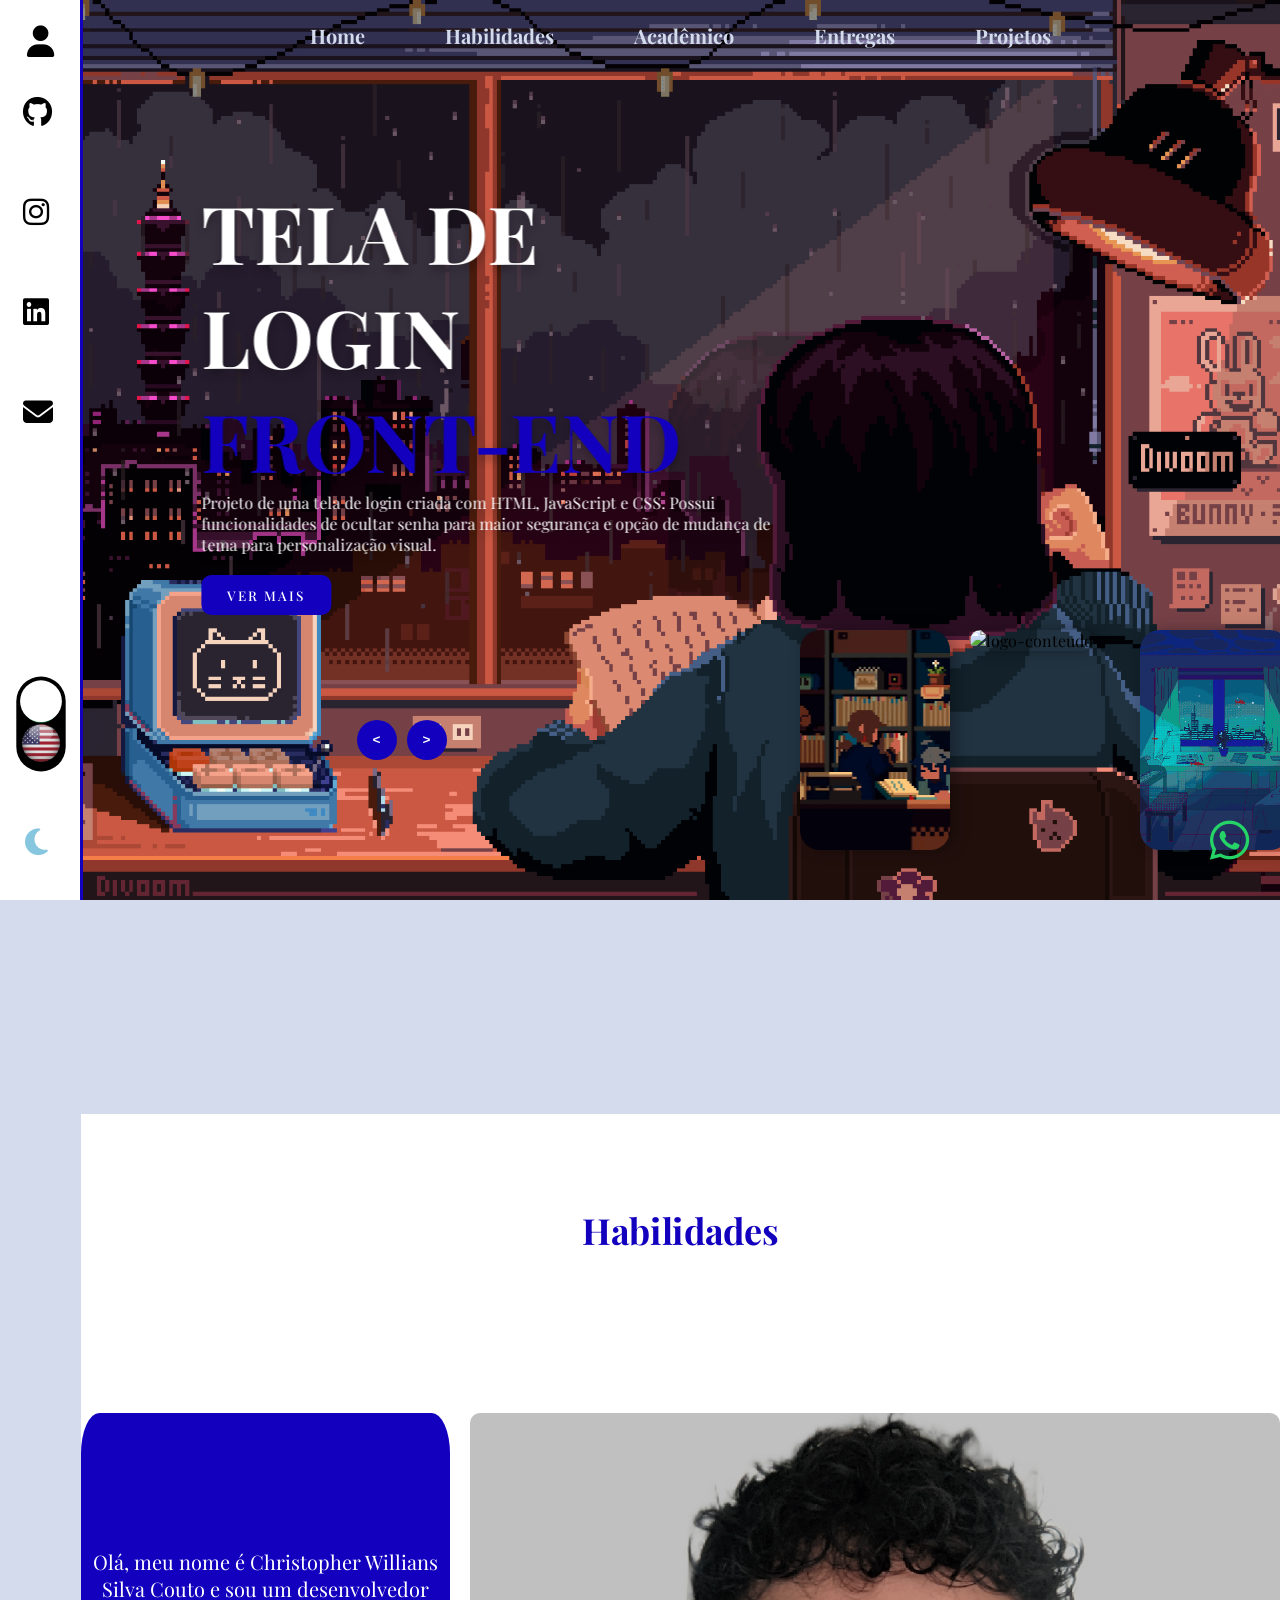
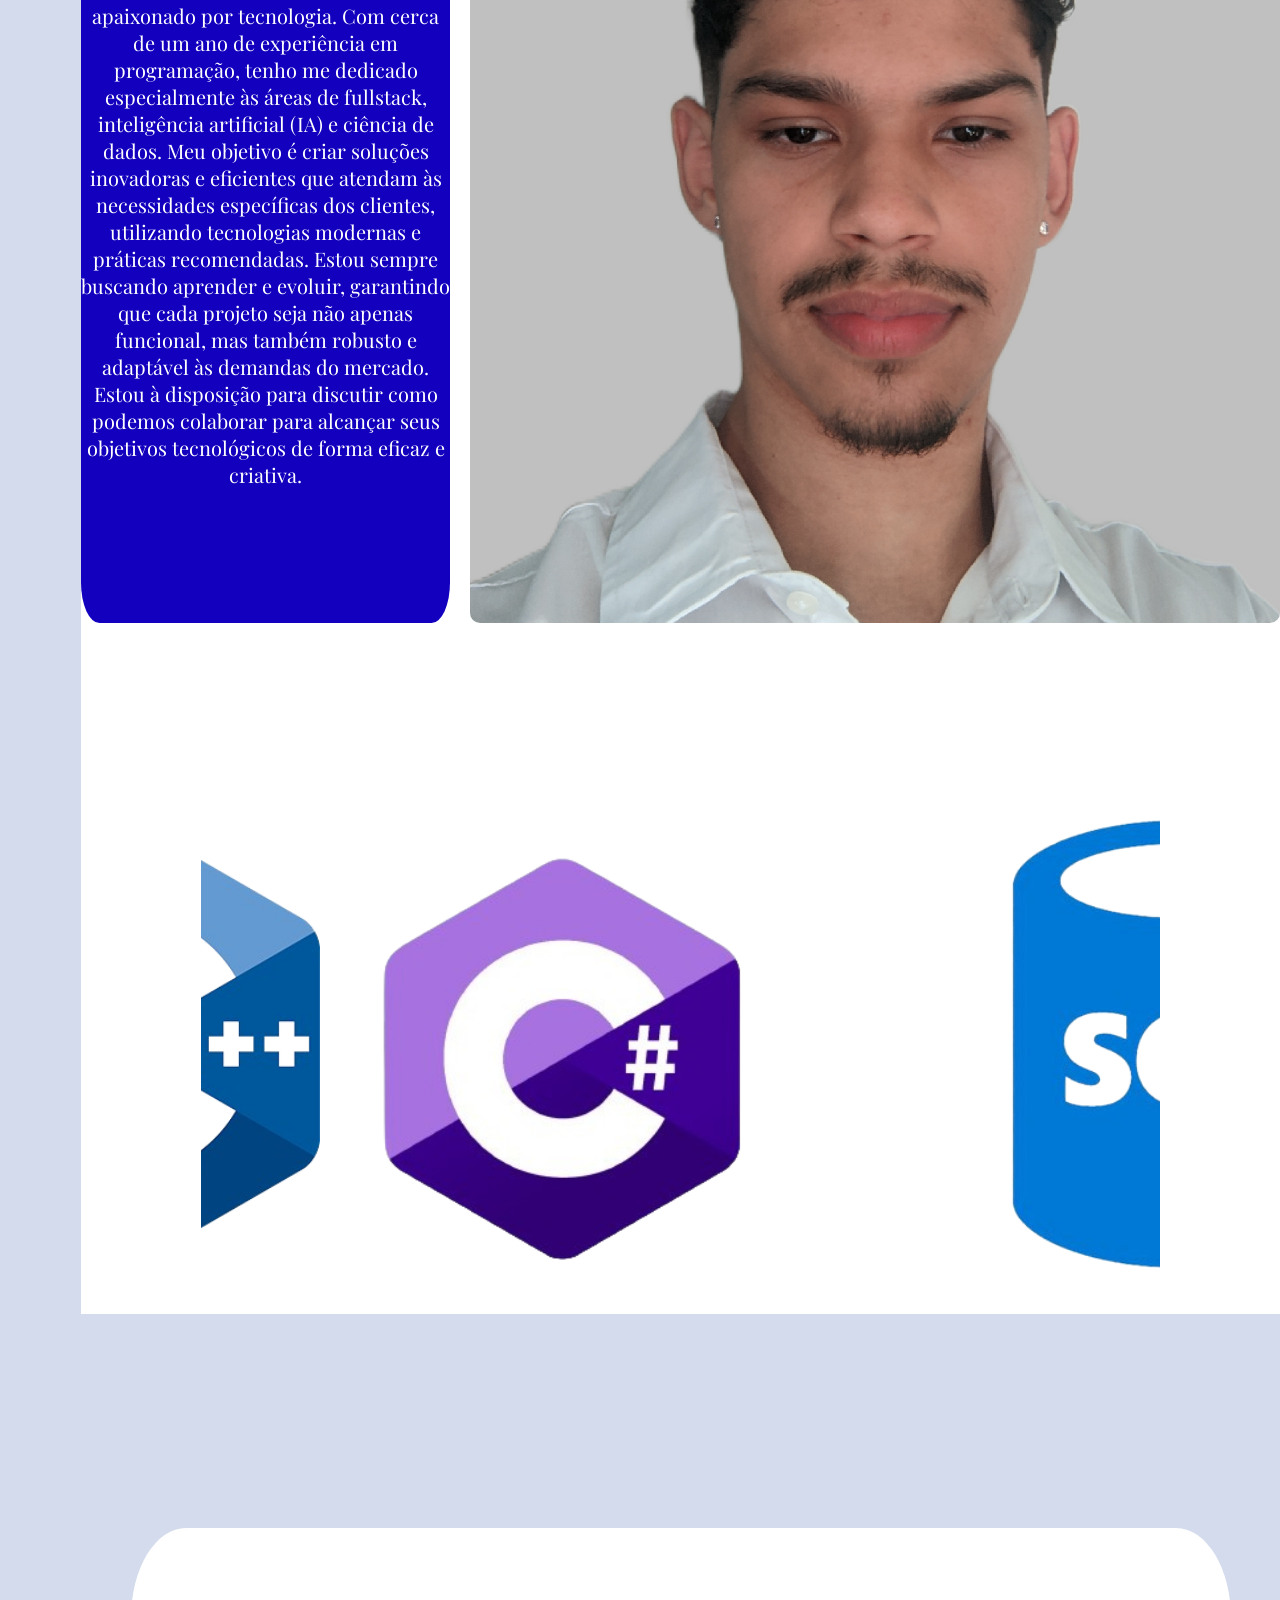
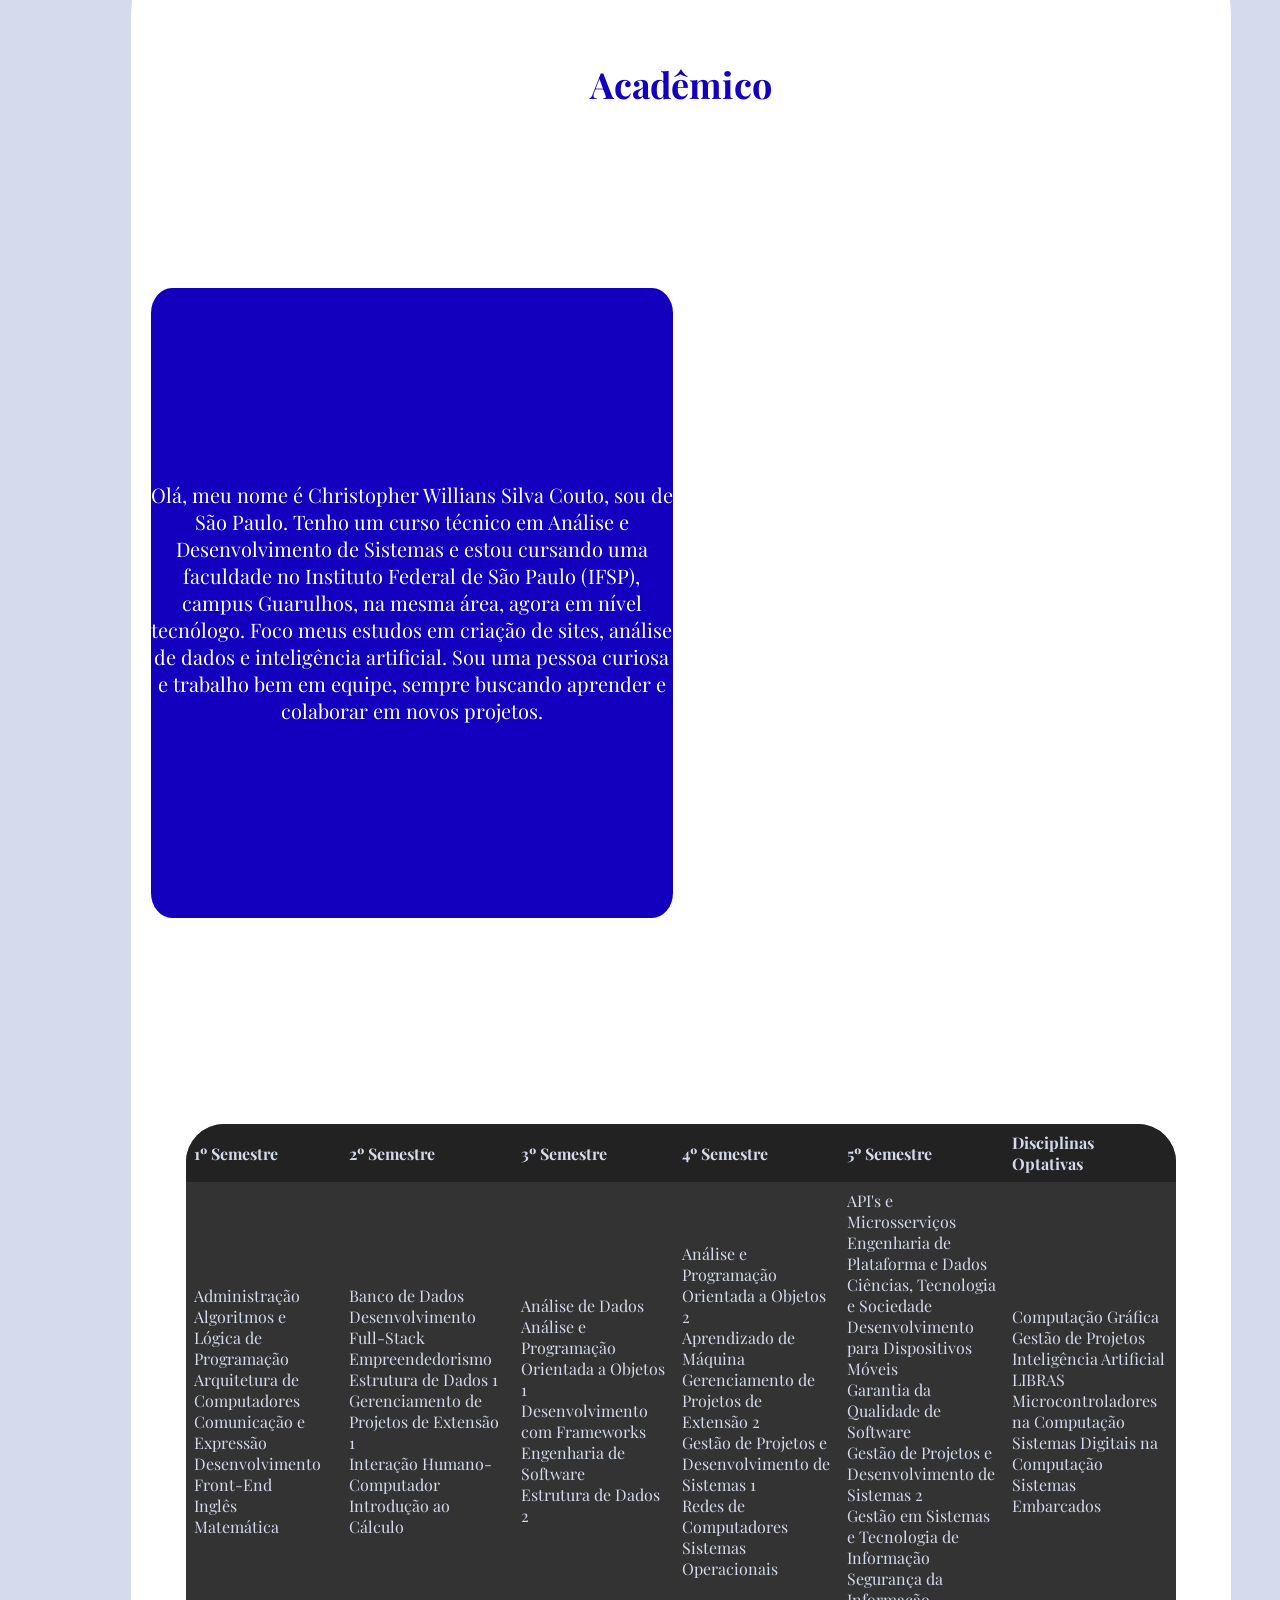
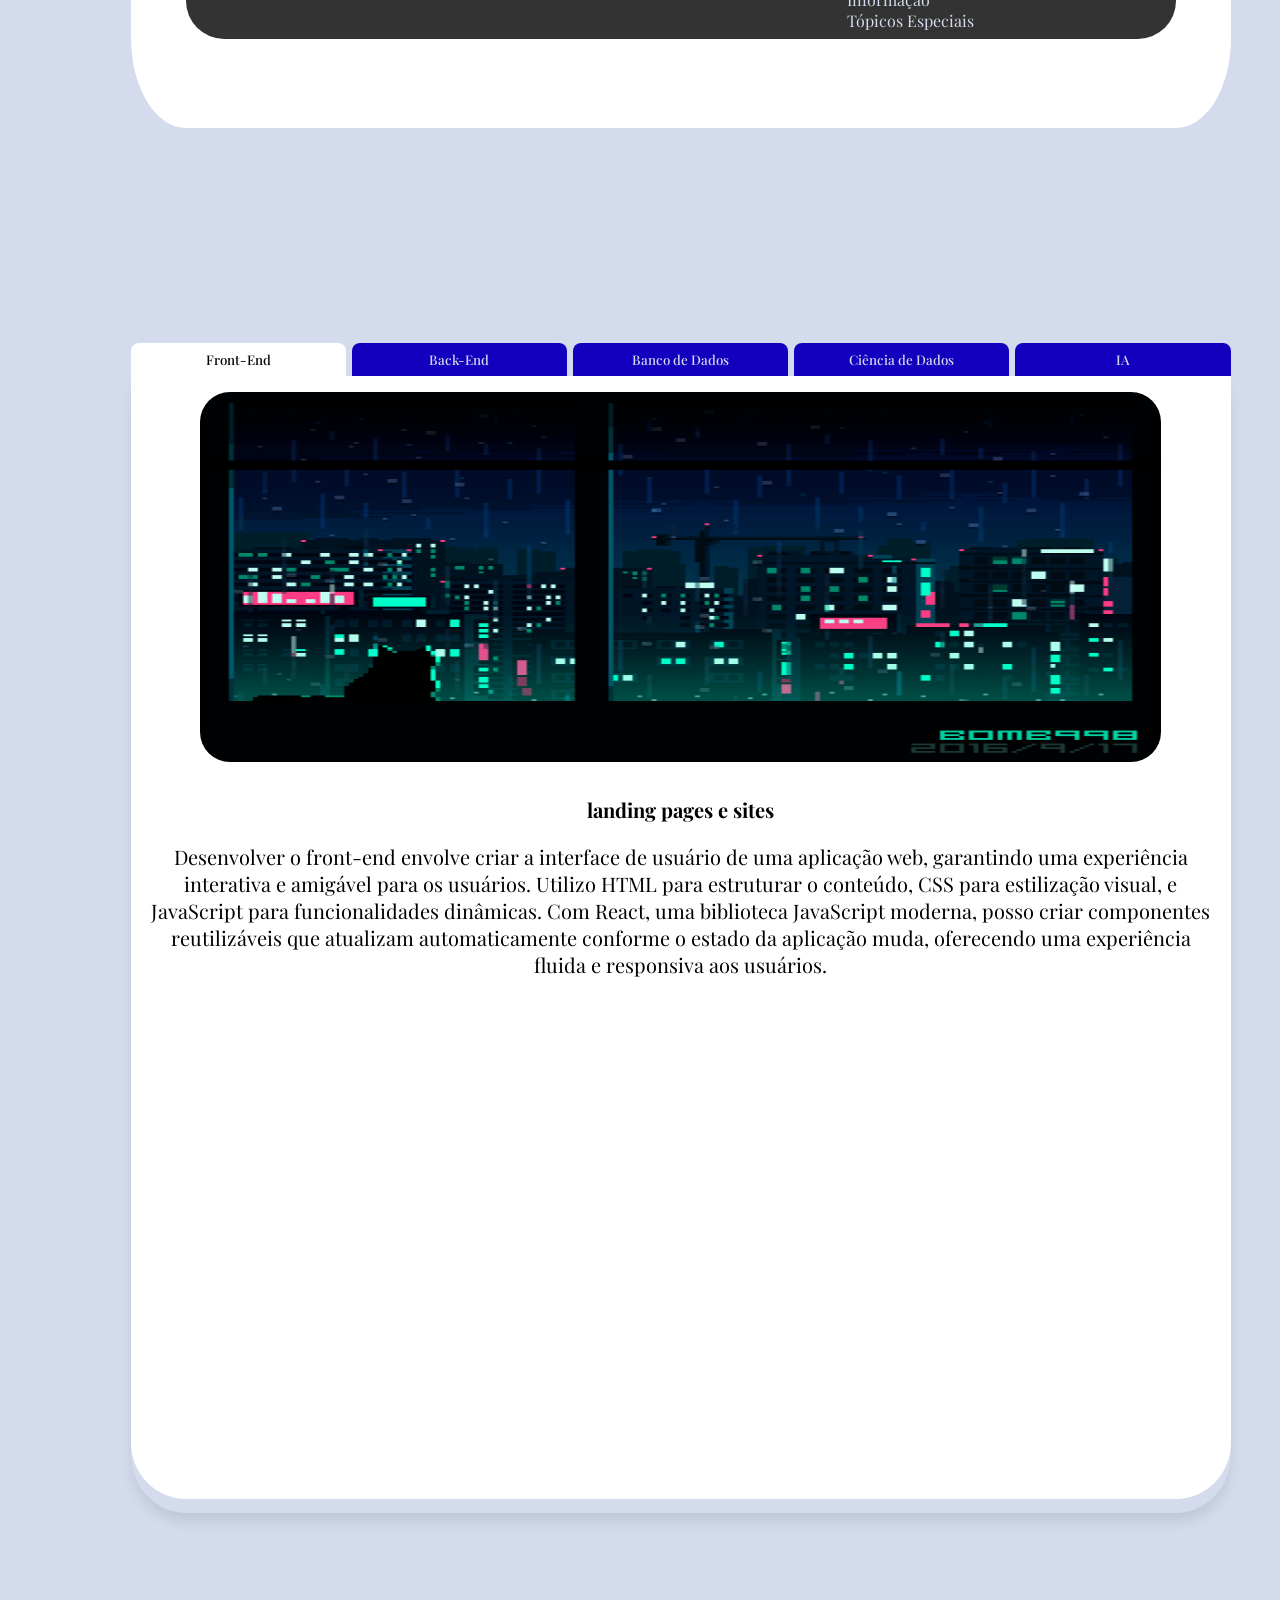
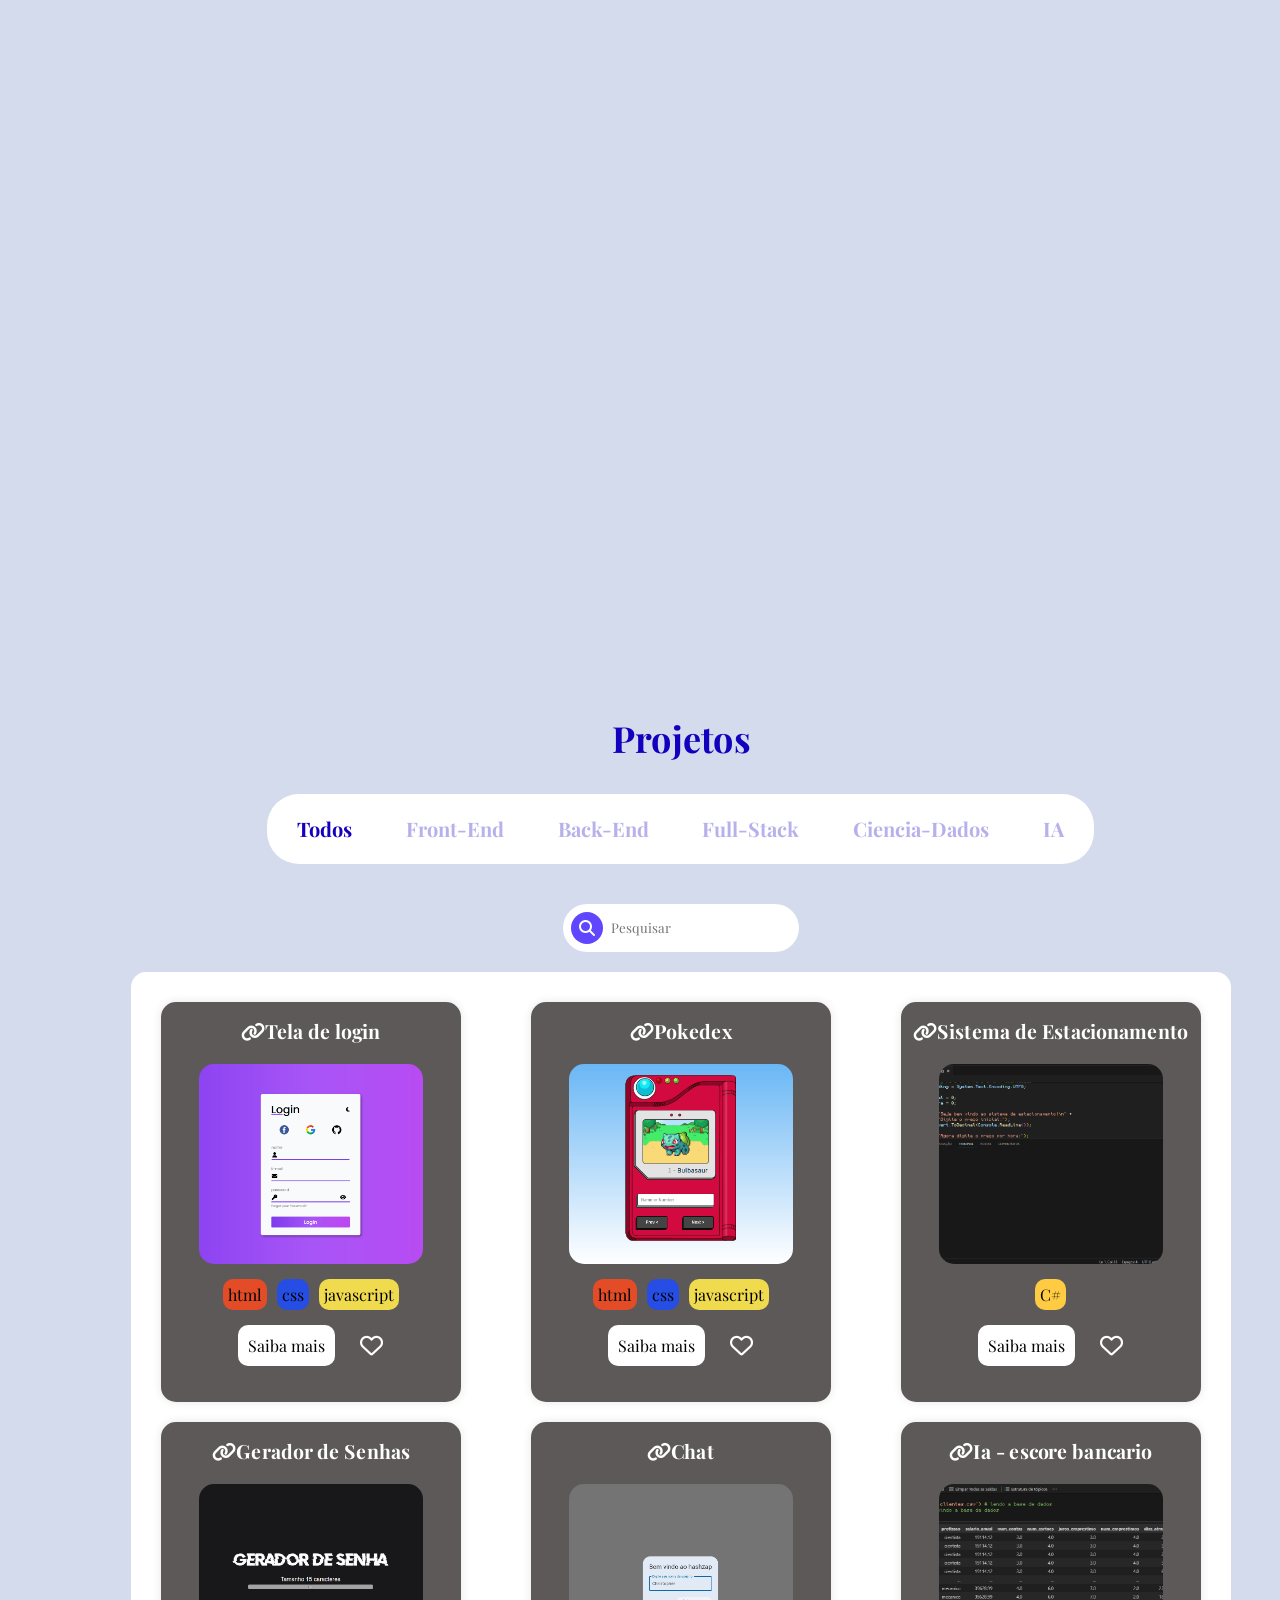
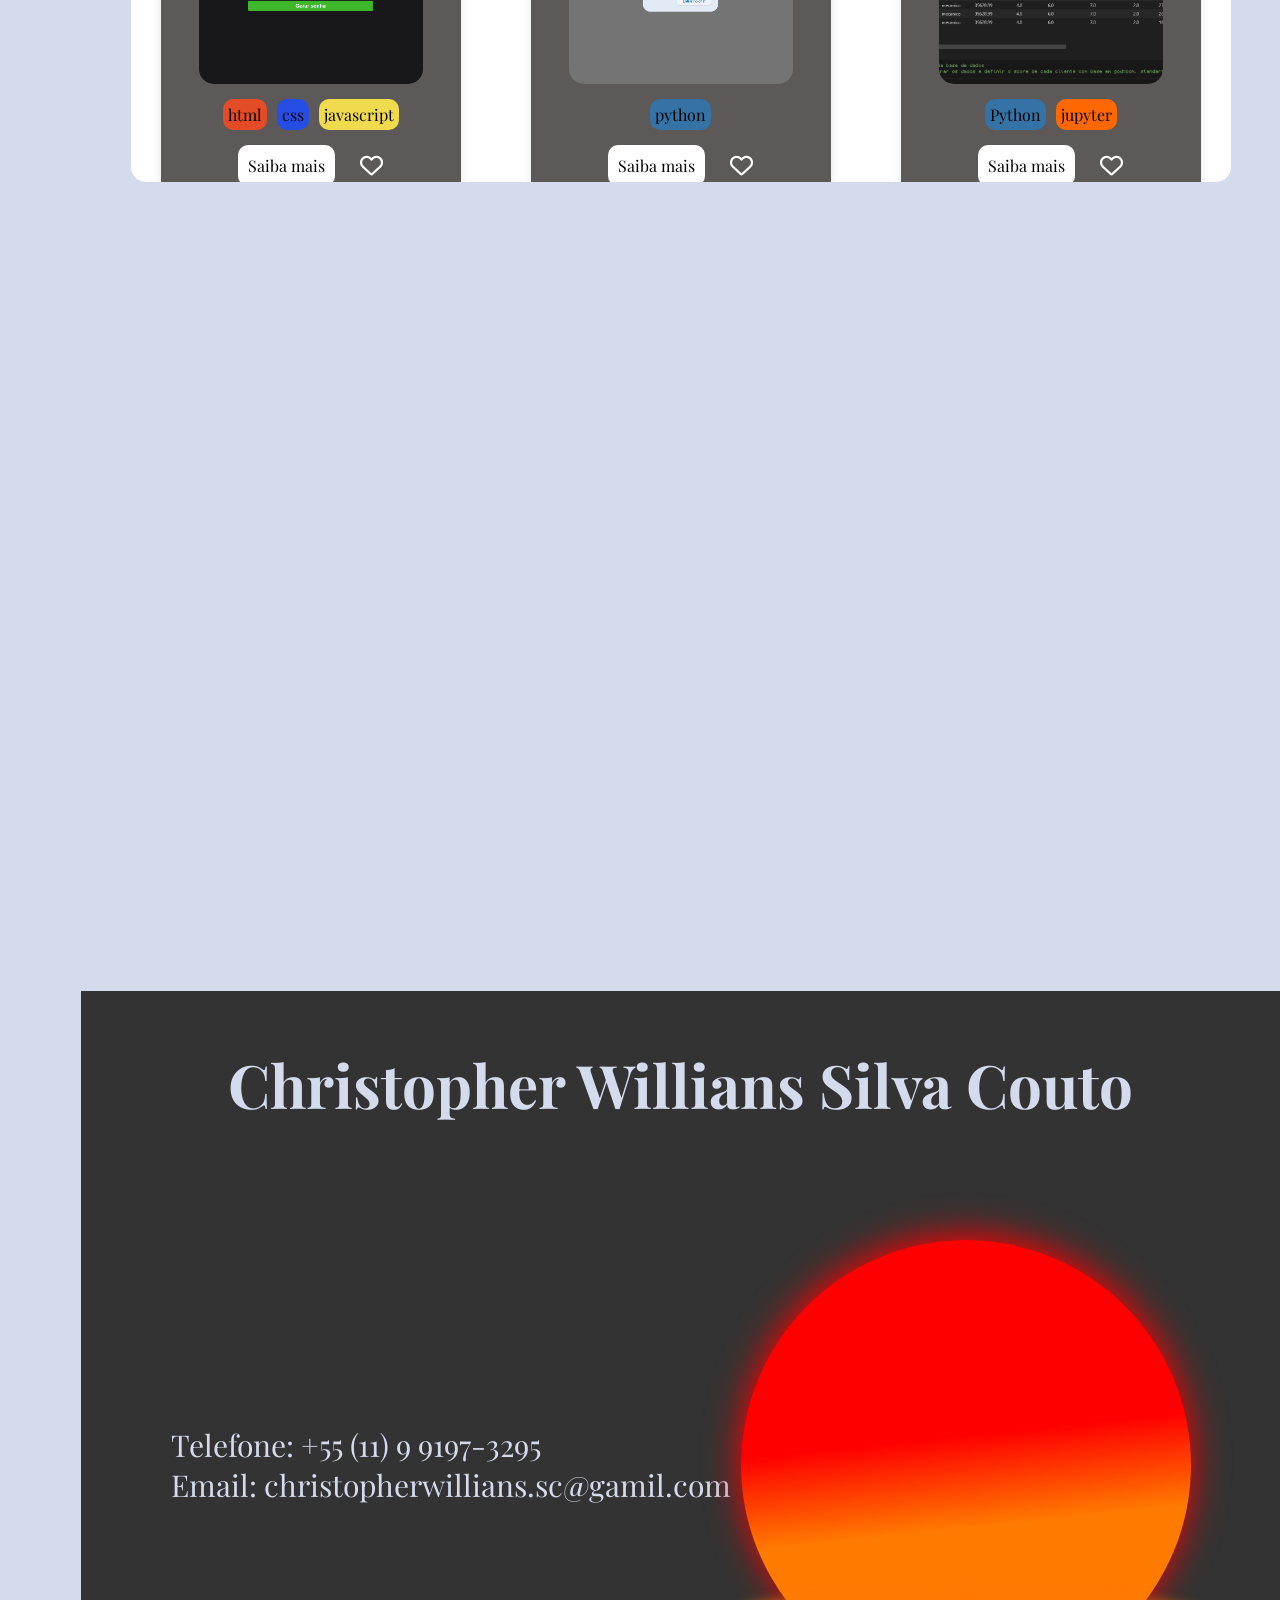
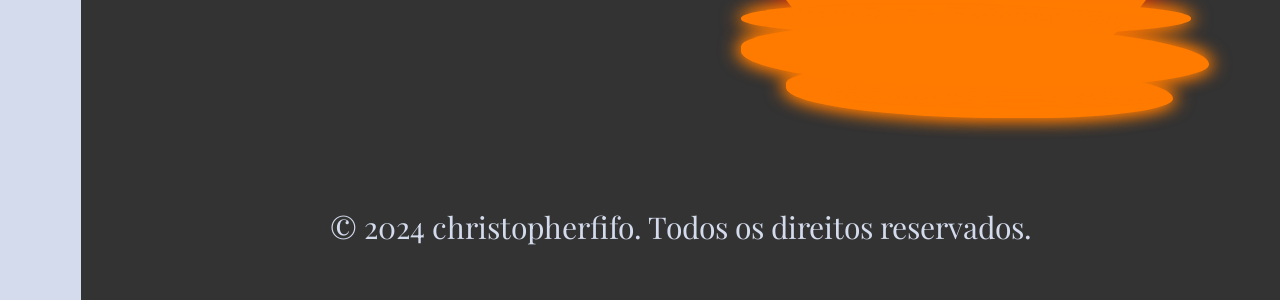
==== commit c1fd45ff: "8" ====
--- a/index.html
+++ b/index.html
@@ -152,7 +152,7 @@
                       <div class="description">
                         Sistema desenvolvido em C# que calcula o valor do estacionamento com base nas horas. Permite adicionar, listar, remover e mostrar veículos pelas placas, facilitando a gestão e controle de estacionamento.                      </div>
                       <div class="button tema">
-                          <button><a href="#cont">VER MAIS</a></button>
+                          <button><a href="https://github.com/christopherfifo/trilha-net-fundamentos-desafio">VER MAIS</a></button>
                       </div>
                   </div>
               </div>
@@ -165,7 +165,7 @@
                       <div class="description">
                         Análise de dados realizada com Python e Jupyter que utiliza gráficos para demonstrar o perfil dos clientes que mais cancelam os planos da empresa, oferecendo insights valiosos para estratégias de retenção.                      </div>
                       <div class="button tema">
-                        <button><a href="#estud">VER MAIS</a></button>
+                        <button><a href="https://github.com/christopherfifo/taxa-de-cancelamento">VER MAIS</a></button>
                       </div>
                   </div>
               </div>
@@ -178,7 +178,7 @@
                       <div class="description">
                         Inteligência Artificial criada com Python e Jupyter que calcula o score bancário dos clientes e identifica quem tem o maior score, ajudando a determinar os clientes mais promissores.                      </div>
                       <div class="button tema">
-                        <button><a href="#cont">VER MAIS</a></button>
+                        <button><a href="https://github.com/christopherfifo/ia-para-calcular-score-banc-rio">VER MAIS</a></button>
                       </div>
                   </div>
               </div>
@@ -524,7 +524,7 @@
 
 <li class="cartoes tema" >
   <a href="https://github.com/christopherfifo/trilha-net-fundamentos-desafio" target="_blank"><h1 class="titulo tema item-title"><i class="fa-solid fa-link"></i>Sistema de Estacionamento</h1></a>
-  <img src="[data-uri]" alt="">
+  <img src="./imagens/estacionamento1.png" alt="Estacionamento">
   <section>
     <p class="item-description">
       C#, Back-End
@@ -541,8 +541,8 @@
   <div id="span" class="janela">
       <div class="tudo-proj">
           <i id="p_fechar" class="fa-solid fa-circle-xmark p_fechar"></i>
-          <img src="data:image/ jpeg;base64,/9j/4AAQSkZJRgABAQAAAQABAAD/2wCEAAkGBwgHBgkIBwgKCgkLDRYPDQwMDRsUFRAWIB0iIiAdHx8kKDQsJCYxJx8fLT0tMTU3Ojo6Iys/RD84QzQ5OjcBCgoKDQwNGg8PGjclHyU3Nzc3Nzc3Nzc3Nzc3Nzc3Nzc3Nzc3Nzc3Nzc3Nzc3Nzc3Nzc3Nzc3Nzc3Nzc3Nzc3N//AABEIAJYAyAMBIgACEQEDEQH/xAAcAAABBQEBAQAAAAAAAAAAAAADAAECBAUGBwj/xABDEAABAwIDBQQDDgUDBQAAAAABAAIDBBEFEiEGMUFRYRMicYEykbEHFBUWI0JSYoKSk8HR4TNDU4OhY3LwJDQ1RFT/xAAaAQADAQEBAQAAAAAAAAAAAAAAAQIDBAUG/8QAIxEAAgIBBAIDAQEAAAAAAAAAAAECEQMEFCExQVESEzJhIv/[base64]/ZVjjNMG9580hvvsVDzRRSxyZ1L52NF3vaPEoZxCm4ytPhquQONwRt/gi/13AKtJtJHG0hklOy/N11D1EUaLTzZ2bsQgJcGtkfl35WfqgvrSXZWU7iSPnOA9i4mTapoJ/wCpjF9+VhKrybUhx0nmJ+qyyh6uJa002dvLUzgXEcY13Ekpu2m1BljZpuy/qVwMm0mbjO7xKrT432l/knnUHVyzerRS0r8nofvk5AZKsD1BBdW0ucXq7jj8p+i8+djcp9GBg8ShNxedoADIx5KHqylpT0J9fhzSby39ZWZNXUnw5BOwExMhINm63XGOxarvoWD7KI2sqXwPldIA8G2YDcoeqstadI7s47SDdDKfBoCH8PRte9zYHkOta7rWXn5rKq//AHBHRQNTUH/2H+tJ6pj20fZ6A7aJ3Cm9b/2QHY/JcOFPHe1tXFcGZpD/ADn/AHio5nfTd95S9VIpaeJ3T9oajhHAPI/qq0uN1LwQXRD7K40k/TJ81HzKT1MxrBA7B2NVH9aNv2QmXHWCSnczH9ED1SfHIst4qiO/0Y23IVKq2iiDhme82NzmfZeePqppBZ80h52NvYhZm+fXVaPVy8Ga0sTupNq4o3Ex9k3TxWZPjTzMcRa5+Y927BZYtNhmI1dhTUNVJfcWQuIWrBgWK1bPg6Klf77b3nxOOUtHW/[base64]/DwumHiy/tVLRz8tEPURXg8RD2ji3zKk199Bl8AvdW4TQR/wAOgpW+ELf0RBSxt9GKMeDAFa0XtkPVfw8JbHK49yF58GEozaGvf6NFUn+079F7e5rmjT/CES/qq2K9i3b9HjbMGxd/o4fU/hke1SlwHF2ROlkopGMaLuc6wAC9eObW91kbSWOD1IcN4HtQ9HGKuwjqZSfR5fSUXbEduSG8gr4wmSqaaOgZmkd3g3MArDY8jdAtXZbu4wzM64yO4rDHBN/E2nkpWjD+J2Of/Mz8UJ/ibjX9CP8AEXqAlHTzKXaNXTs8ftnLu5+keZt2Kxg/MgH939lI7FYvxNN+J+y9JJHJMSLcfWns8YbvIeZnYzFRxpx/c/ZN8TsU+nT/AIn7L0h1uZQnkc0bTGPdTPO/ifiQ3vp/v/sku7e7qkltMYbnIcHs6MNkxWjbicMToBK0vJNhv4jiF7thlJhEUQdh2H0TWb7wRtt/hfNsb3R+ju5LoMAxypw+USUU7mP4svo7yXLhyR6aOvJF+GfQjexI1aWjoFxmCtil90rFQ62UU+hPO7VQwjbQVRbFUOMM/Iu7rvA/kq2B1727Z4lUAgl0dj6wuurfDMPnX6Rpe65TsjwyiyOa68rtPJUfclpXyTT9mBpCL+ZQvdErXVdNSMNu65x08Fa9yjEG4dLVF0WcPhaN/VYyUlLjk2hKElzwjvpaSZnzfUqxL2nUOv1WxHj1I4WfTvH+UOqrsNqXQi7mXlaDdqFnnH9RG8OOX5kZZkzDVRELH/Py+IW23D8Ok7za2MA8LppsKpMmaKsBPLQq91Az20rq7MN1J/qMQZIXNPArQrKUwQOeJM7gwnLboqrGyFgOQnQXsCto5YvozniadMplrr7lg1u0+GUtZ70e575r5QxjC4k+AXTzXZG5xbawJXjGDVkUW2tHX1cmSGOubJI430Gpvopy5nHomOG7s7920VKD36SsjH16dw/JZ+OYzh1Vh0sMchbI61u0YW+1elQ4y+tGalwquqczQ5rhG1jS07jdxWXi2I4xTzwRR7PwgzvLYzPVNGtr8GlQ80n/AJIS80ePXj1ySwyngxrxclD9/VNJJeOmbHIBa4tf1oeNYdWYntJis0jaWB4qnNkYHZmtcOXE2srtPFU08UbJKaGpDA1pIOps4u1v42XJds9CLaXQWm2onblFRZx43XS4XiFPXsHeDJPok7/BcdIygPaU2IUklNI9rHRzMIJjPO3Fp5KrFJPQSAO1aT3HtOjhzVRzTxvuyZYIZV1TPS3MaL6m/VDdYcSszCMabUMENToeDz7CtNzARo7zXoQyKatHnTxuDpgXkc0B5Rnx9UFzLbzdVZmV3pJ3tSS5K4PLLJ2gXvctPNJOH8OJXhnrF1lY8R2eGu/3aX81o0eMTYaRURZHukGV2fXqsEkq1V60kX/OC2jN1wRKKfZtT4zPibCZ2sGTdl6q7hePOwZpcIu0EgtbNa1lzFA8hkgHMKxWOvHCCBxV/Y0rvkTgujuafb+Gw7ajkFhva4FX2bbYTUOgzulhtK0nOzS1jyXmUcL5TZgLlepcP7QkB+e2/L6LfEqo5srZDxxPT6fajC3zBrKqN7XX1AOitv2koGObmqoWtDtSX20XCUVFHEA2INLjv1Ci91P2nY1cYcx3oPLd3S66LddEVXk6+bbHCWUr2e/C6QtIGRrt9vBO3bzCGNDRPMXW1GQri6jA4HHPTy5XfRKy6nDauAl2XMOhWcpTXgtU/J6HUbd4ZIxzQ6UkgjVhXk8jXOqy7XIXXJAJsPBWHh7T3wR0KgSueWRvstcHWbObSwYM3/yVZfLbLkflHkiVO0sFfJFJNi9bCQ8Zr5yG66lulxouOLrI9A4GYgjS3EaK1l8CcEVn10jMQqJjJJI18rjck3frvuVow4uHNytda55odXBM/M1rYiBytdZb4nRPvJHlPNYtSTOiLVHUyMhxFgzns5gLNk338eizn4dVNf2MkVxwlae6fNVKSsyOFidN2q3KLEHPFjqEcMfQalp3xgi9hz5rWp62u7FjGwQuDbgOdLYkcyqTnXZmZuXLbSBza2OQOID47aHktoT+swyR+xUdpLXYiC0CnpjmJA+VQ3VOKb/e9N+KvOu1fbV7vvFSbUTN9GV4+0VW5/hltzvJKvEwCTT0+n+qnXB++6j+s/[base64]/AqHWc3QFaGVzdM2ioYhE0O7RjevkiYfWZ2iKcj6rvyKzvmhNeQ0tPHJo63qVCfCmuuWEeS2HR8VHKhwTEpHL1GHzR7rW5HRQoo3xzOc9pGnELqS0HeLoElJC/Uts7m1ZvErtFqRnCxGutws3EMrmWjG4rYmw5xaQ11wd9jYqr8HtjaQx2Ujg9v5ptWqCyhDCCxr7WdbvXVumI+bohdjM15a/Vrh6TeCi8GIgtPdHBc9UzdStG5Tz5NCqO0EbZaRsjfSYbnwKrQ1ZdvVuS9RCW78wsqvgRzdidBqOSbKOfkpyNexxa4WI0QydbEarMBZU6bokgDRgobndf2K0I6enF3d4/RG5V5KtzxZgsOQKZkbpCA/W/Bbql0ZcvsK6qe+7YvR6cEWmpHPGZ+ovxRqOlDNSNFdu0d0BaKPsTYmMZG0BgCI1vVQFjvunGUDitEhBbXO/[base64]/[base64]/[base64]/RtDoinSSWZQgkkkgD//Z" alt="" />
-          <div class="info-proj">
+          <img src="./imagens/estacionamento2.png" alt="Estacionamento">
+            <div class="info-proj">
               <h1 class="titulo">sistema de estacionamento</h1>
               <P>Sistema em C# que calcula o valor do estacionamento com base nas horas. Permite adicionar, listar, remover e mostrar veículos pelas placas, facilitando a gestão do estacionamento e proporcionando uma solução eficiente. </br></br> <a href="https://github.com/christopherfifo/trilha-net-fundamentos-desafio" target="_blank">Acessar repositorio</a> </P>
           </div>
@@ -552,7 +552,7 @@
 
 
 <li class="cartoes tema" >
-  <a href="https://christopherfifo.github.io/Gerador-de-senhas/"><h1 class="titulo tema item-title"><i class="fa-solid fa-link"></i>Gerador de Senhas</h1></a>
+  <a href="https://christopherfifo.github.io/Gerador-de-senhas/" target="_blank"><h1 class="titulo tema item-title"><i class="fa-solid fa-link"></i>Gerador de Senhas</h1></a>
   <img src="./imagens/gerador.png">
   <section>
     <p class="item-description">
@@ -582,8 +582,8 @@
 </li>
 
 <li class="cartoes tema" >
-  <a href=""><h1 class="titulo tema item-title"><i class="fa-solid fa-link"></i>Chat</h1></a>
-  <img src="[data-uri]" alt="">
+  <a href="https://github.com/christopherfifo/chat-integrado-a-um-site" target="_blank"><h1 class="titulo tema item-title"><i class="fa-solid fa-link"></i>Chat</h1></a>
+  <img src="./imagens/loginpy.png" alt="chat-login">
   <section>
     <p class="item-description">
       python
@@ -600,18 +600,18 @@
   <div id="span" class="janela">
       <div class="tudo-proj">
           <i id="p_fechar" class="fa-solid fa-circle-xmark p_fechar"></i>
-          <img src="data:image/ jpeg;base64,/9j/4AAQSkZJRgABAQAAAQABAAD/2wCEAAkGBwgHBgkIBwgKCgkLDRYPDQwMDRsUFRAWIB0iIiAdHx8kKDQsJCYxJx8fLT0tMTU3Ojo6Iys/RD84QzQ5OjcBCgoKDQwNGg8PGjclHyU3Nzc3Nzc3Nzc3Nzc3Nzc3Nzc3Nzc3Nzc3Nzc3Nzc3Nzc3Nzc3Nzc3Nzc3Nzc3Nzc3N//AABEIAJYAyAMBIgACEQEDEQH/xAAcAAABBQEBAQAAAAAAAAAAAAADAAECBAUGBwj/xABDEAABAwIDBQQDDgUDBQAAAAABAAIDBBEFEiEGMUFRYRMicYEykbEHFBUWI0JSYoKSk8HR4TNDU4OhY3LwJDQ1RFT/xAAaAQADAQEBAQAAAAAAAAAAAAAAAQIDBAUG/8QAIxEAAgIBBAIDAQEAAAAAAAAAAAECEQMEFCExQVESEzJhIv/[base64]/ZVjjNMG9580hvvsVDzRRSxyZ1L52NF3vaPEoZxCm4ytPhquQONwRt/gi/13AKtJtJHG0hklOy/N11D1EUaLTzZ2bsQgJcGtkfl35WfqgvrSXZWU7iSPnOA9i4mTapoJ/wCpjF9+VhKrybUhx0nmJ+qyyh6uJa002dvLUzgXEcY13Ekpu2m1BljZpuy/qVwMm0mbjO7xKrT432l/knnUHVyzerRS0r8nofvk5AZKsD1BBdW0ucXq7jj8p+i8+djcp9GBg8ShNxedoADIx5KHqylpT0J9fhzSby39ZWZNXUnw5BOwExMhINm63XGOxarvoWD7KI2sqXwPldIA8G2YDcoeqstadI7s47SDdDKfBoCH8PRte9zYHkOta7rWXn5rKq//AHBHRQNTUH/2H+tJ6pj20fZ6A7aJ3Cm9b/2QHY/JcOFPHe1tXFcGZpD/ADn/AHio5nfTd95S9VIpaeJ3T9oajhHAPI/qq0uN1LwQXRD7K40k/TJ81HzKT1MxrBA7B2NVH9aNv2QmXHWCSnczH9ED1SfHIst4qiO/0Y23IVKq2iiDhme82NzmfZeePqppBZ80h52NvYhZm+fXVaPVy8Ga0sTupNq4o3Ex9k3TxWZPjTzMcRa5+Y927BZYtNhmI1dhTUNVJfcWQuIWrBgWK1bPg6Klf77b3nxOOUtHW/[base64]/DwumHiy/tVLRz8tEPURXg8RD2ji3zKk199Bl8AvdW4TQR/wAOgpW+ELf0RBSxt9GKMeDAFa0XtkPVfw8JbHK49yF58GEozaGvf6NFUn+079F7e5rmjT/CES/qq2K9i3b9HjbMGxd/o4fU/hke1SlwHF2ROlkopGMaLuc6wAC9eObW91kbSWOD1IcN4HtQ9HGKuwjqZSfR5fSUXbEduSG8gr4wmSqaaOgZmkd3g3MArDY8jdAtXZbu4wzM64yO4rDHBN/E2nkpWjD+J2Of/Mz8UJ/ibjX9CP8AEXqAlHTzKXaNXTs8ftnLu5+keZt2Kxg/MgH939lI7FYvxNN+J+y9JJHJMSLcfWns8YbvIeZnYzFRxpx/c/ZN8TsU+nT/AIn7L0h1uZQnkc0bTGPdTPO/ifiQ3vp/v/sku7e7qkltMYbnIcHs6MNkxWjbicMToBK0vJNhv4jiF7thlJhEUQdh2H0TWb7wRtt/hfNsb3R+ju5LoMAxypw+USUU7mP4svo7yXLhyR6aOvJF+GfQjexI1aWjoFxmCtil90rFQ62UU+hPO7VQwjbQVRbFUOMM/Iu7rvA/kq2B1727Z4lUAgl0dj6wuurfDMPnX6Rpe65TsjwyiyOa68rtPJUfclpXyTT9mBpCL+ZQvdErXVdNSMNu65x08Fa9yjEG4dLVF0WcPhaN/VYyUlLjk2hKElzwjvpaSZnzfUqxL2nUOv1WxHj1I4WfTvH+UOqrsNqXQi7mXlaDdqFnnH9RG8OOX5kZZkzDVRELH/Py+IW23D8Ok7za2MA8LppsKpMmaKsBPLQq91Az20rq7MN1J/qMQZIXNPArQrKUwQOeJM7gwnLboqrGyFgOQnQXsCto5YvozniadMplrr7lg1u0+GUtZ70e575r5QxjC4k+AXTzXZG5xbawJXjGDVkUW2tHX1cmSGOubJI430Gpvopy5nHomOG7s7920VKD36SsjH16dw/JZ+OYzh1Vh0sMchbI61u0YW+1elQ4y+tGalwquqczQ5rhG1jS07jdxWXi2I4xTzwRR7PwgzvLYzPVNGtr8GlQ80n/AJIS80ePXj1ySwyngxrxclD9/VNJJeOmbHIBa4tf1oeNYdWYntJis0jaWB4qnNkYHZmtcOXE2srtPFU08UbJKaGpDA1pIOps4u1v42XJds9CLaXQWm2onblFRZx43XS4XiFPXsHeDJPok7/BcdIygPaU2IUklNI9rHRzMIJjPO3Fp5KrFJPQSAO1aT3HtOjhzVRzTxvuyZYIZV1TPS3MaL6m/VDdYcSszCMabUMENToeDz7CtNzARo7zXoQyKatHnTxuDpgXkc0B5Rnx9UFzLbzdVZmV3pJ3tSS5K4PLLJ2gXvctPNJOH8OJXhnrF1lY8R2eGu/3aX81o0eMTYaRURZHukGV2fXqsEkq1V60kX/OC2jN1wRKKfZtT4zPibCZ2sGTdl6q7hePOwZpcIu0EgtbNa1lzFA8hkgHMKxWOvHCCBxV/Y0rvkTgujuafb+Gw7ajkFhva4FX2bbYTUOgzulhtK0nOzS1jyXmUcL5TZgLlepcP7QkB+e2/L6LfEqo5srZDxxPT6fajC3zBrKqN7XX1AOitv2koGObmqoWtDtSX20XCUVFHEA2INLjv1Ci91P2nY1cYcx3oPLd3S66LddEVXk6+bbHCWUr2e/C6QtIGRrt9vBO3bzCGNDRPMXW1GQri6jA4HHPTy5XfRKy6nDauAl2XMOhWcpTXgtU/J6HUbd4ZIxzQ6UkgjVhXk8jXOqy7XIXXJAJsPBWHh7T3wR0KgSueWRvstcHWbObSwYM3/yVZfLbLkflHkiVO0sFfJFJNi9bCQ8Zr5yG66lulxouOLrI9A4GYgjS3EaK1l8CcEVn10jMQqJjJJI18rjck3frvuVow4uHNytda55odXBM/M1rYiBytdZb4nRPvJHlPNYtSTOiLVHUyMhxFgzns5gLNk338eizn4dVNf2MkVxwlae6fNVKSsyOFidN2q3KLEHPFjqEcMfQalp3xgi9hz5rWp62u7FjGwQuDbgOdLYkcyqTnXZmZuXLbSBza2OQOID47aHktoT+swyR+xUdpLXYiC0CnpjmJA+VQ3VOKb/e9N+KvOu1fbV7vvFSbUTN9GV4+0VW5/hltzvJKvEwCTT0+n+qnXB++6j+s/[base64]/AqHWc3QFaGVzdM2ioYhE0O7RjevkiYfWZ2iKcj6rvyKzvmhNeQ0tPHJo63qVCfCmuuWEeS2HR8VHKhwTEpHL1GHzR7rW5HRQoo3xzOc9pGnELqS0HeLoElJC/Uts7m1ZvErtFqRnCxGutws3EMrmWjG4rYmw5xaQ11wd9jYqr8HtjaQx2Ujg9v5ptWqCyhDCCxr7WdbvXVumI+bohdjM15a/Vrh6TeCi8GIgtPdHBc9UzdStG5Tz5NCqO0EbZaRsjfSYbnwKrQ1ZdvVuS9RCW78wsqvgRzdidBqOSbKOfkpyNexxa4WI0QydbEarMBZU6bokgDRgobndf2K0I6enF3d4/RG5V5KtzxZgsOQKZkbpCA/W/Bbql0ZcvsK6qe+7YvR6cEWmpHPGZ+ovxRqOlDNSNFdu0d0BaKPsTYmMZG0BgCI1vVQFjvunGUDitEhBbXO/[base64]/[base64]/[base64]/RtDoinSSWZQgkkkgD//Z" alt="" />
+          <img src="./imagens/interacao.png" alt="foto-chat" />
           <div class="info-proj">
               <h1 class="titulo">chat ao vivo</h1>
-              <P>Aplicação de chat em Python que permite conversas em tempo real entre usuários. Proporciona uma plataforma de comunicação instantânea e eficiente, facilitando a interação e troca de informações de forma rápida. </br></br> <a href="https://christopherfifo.github.io/login-dark-and-light/" target="_blank">Acessar repositorio</a></P>
+              <P>Aplicação de chat em Python que permite conversas em tempo real entre usuários. Proporciona uma plataforma de comunicação instantânea e eficiente, facilitando a interação e troca de informações de forma rápida. </br></br> <a href="https://github.com/christopherfifo/chat-integrado-a-um-site" target="_blank">Acessar repositorio</a></P>
           </div>
       </div>
   </div> 
 </li>
 
 <li class="cartoes tema" >
-  <a href=""><h1 class="titulo tema item-title"><i class="fa-solid fa-link"></i>Ia - escore bancario</h1></a>
-  <img src="[data-uri]" alt="">
+  <a href="https://github.com/christopherfifo/ia-para-calcular-score-banc-rio" target="_blank"><h1 class="titulo tema item-title"><i class="fa-solid fa-link"></i>Ia - escore bancario</h1></a>
+  <img src="./imagens/tabela-score1.png" alt="foto-score">
   <section>
     <p class="item-description">
       IA, python, jupyter
@@ -629,18 +629,18 @@
   <div id="span" class="janela">
       <div class="tudo-proj">
           <i id="p_fechar" class="fa-solid fa-circle-xmark p_fechar"></i>
-          <img src="data:image/ jpeg;base64,/9j/4AAQSkZJRgABAQAAAQABAAD/2wCEAAkGBwgHBgkIBwgKCgkLDRYPDQwMDRsUFRAWIB0iIiAdHx8kKDQsJCYxJx8fLT0tMTU3Ojo6Iys/RD84QzQ5OjcBCgoKDQwNGg8PGjclHyU3Nzc3Nzc3Nzc3Nzc3Nzc3Nzc3Nzc3Nzc3Nzc3Nzc3Nzc3Nzc3Nzc3Nzc3Nzc3Nzc3N//AABEIAJYAyAMBIgACEQEDEQH/xAAcAAABBQEBAQAAAAAAAAAAAAADAAECBAUGBwj/xABDEAABAwIDBQQDDgUDBQAAAAABAAIDBBEFEiEGMUFRYRMicYEykbEHFBUWI0JSYoKSk8HR4TNDU4OhY3LwJDQ1RFT/xAAaAQADAQEBAQAAAAAAAAAAAAAAAQIDBAUG/8QAIxEAAgIBBAIDAQEAAAAAAAAAAAECEQMEFCExQVESEzJhIv/[base64]/ZVjjNMG9580hvvsVDzRRSxyZ1L52NF3vaPEoZxCm4ytPhquQONwRt/gi/13AKtJtJHG0hklOy/N11D1EUaLTzZ2bsQgJcGtkfl35WfqgvrSXZWU7iSPnOA9i4mTapoJ/wCpjF9+VhKrybUhx0nmJ+qyyh6uJa002dvLUzgXEcY13Ekpu2m1BljZpuy/qVwMm0mbjO7xKrT432l/knnUHVyzerRS0r8nofvk5AZKsD1BBdW0ucXq7jj8p+i8+djcp9GBg8ShNxedoADIx5KHqylpT0J9fhzSby39ZWZNXUnw5BOwExMhINm63XGOxarvoWD7KI2sqXwPldIA8G2YDcoeqstadI7s47SDdDKfBoCH8PRte9zYHkOta7rWXn5rKq//AHBHRQNTUH/2H+tJ6pj20fZ6A7aJ3Cm9b/2QHY/JcOFPHe1tXFcGZpD/ADn/AHio5nfTd95S9VIpaeJ3T9oajhHAPI/qq0uN1LwQXRD7K40k/TJ81HzKT1MxrBA7B2NVH9aNv2QmXHWCSnczH9ED1SfHIst4qiO/0Y23IVKq2iiDhme82NzmfZeePqppBZ80h52NvYhZm+fXVaPVy8Ga0sTupNq4o3Ex9k3TxWZPjTzMcRa5+Y927BZYtNhmI1dhTUNVJfcWQuIWrBgWK1bPg6Klf77b3nxOOUtHW/[base64]/DwumHiy/tVLRz8tEPURXg8RD2ji3zKk199Bl8AvdW4TQR/wAOgpW+ELf0RBSxt9GKMeDAFa0XtkPVfw8JbHK49yF58GEozaGvf6NFUn+079F7e5rmjT/CES/qq2K9i3b9HjbMGxd/o4fU/hke1SlwHF2ROlkopGMaLuc6wAC9eObW91kbSWOD1IcN4HtQ9HGKuwjqZSfR5fSUXbEduSG8gr4wmSqaaOgZmkd3g3MArDY8jdAtXZbu4wzM64yO4rDHBN/E2nkpWjD+J2Of/Mz8UJ/ibjX9CP8AEXqAlHTzKXaNXTs8ftnLu5+keZt2Kxg/MgH939lI7FYvxNN+J+y9JJHJMSLcfWns8YbvIeZnYzFRxpx/c/ZN8TsU+nT/AIn7L0h1uZQnkc0bTGPdTPO/ifiQ3vp/v/sku7e7qkltMYbnIcHs6MNkxWjbicMToBK0vJNhv4jiF7thlJhEUQdh2H0TWb7wRtt/hfNsb3R+ju5LoMAxypw+USUU7mP4svo7yXLhyR6aOvJF+GfQjexI1aWjoFxmCtil90rFQ62UU+hPO7VQwjbQVRbFUOMM/Iu7rvA/kq2B1727Z4lUAgl0dj6wuurfDMPnX6Rpe65TsjwyiyOa68rtPJUfclpXyTT9mBpCL+ZQvdErXVdNSMNu65x08Fa9yjEG4dLVF0WcPhaN/VYyUlLjk2hKElzwjvpaSZnzfUqxL2nUOv1WxHj1I4WfTvH+UOqrsNqXQi7mXlaDdqFnnH9RG8OOX5kZZkzDVRELH/Py+IW23D8Ok7za2MA8LppsKpMmaKsBPLQq91Az20rq7MN1J/qMQZIXNPArQrKUwQOeJM7gwnLboqrGyFgOQnQXsCto5YvozniadMplrr7lg1u0+GUtZ70e575r5QxjC4k+AXTzXZG5xbawJXjGDVkUW2tHX1cmSGOubJI430Gpvopy5nHomOG7s7920VKD36SsjH16dw/JZ+OYzh1Vh0sMchbI61u0YW+1elQ4y+tGalwquqczQ5rhG1jS07jdxWXi2I4xTzwRR7PwgzvLYzPVNGtr8GlQ80n/AJIS80ePXj1ySwyngxrxclD9/VNJJeOmbHIBa4tf1oeNYdWYntJis0jaWB4qnNkYHZmtcOXE2srtPFU08UbJKaGpDA1pIOps4u1v42XJds9CLaXQWm2onblFRZx43XS4XiFPXsHeDJPok7/BcdIygPaU2IUklNI9rHRzMIJjPO3Fp5KrFJPQSAO1aT3HtOjhzVRzTxvuyZYIZV1TPS3MaL6m/VDdYcSszCMabUMENToeDz7CtNzARo7zXoQyKatHnTxuDpgXkc0B5Rnx9UFzLbzdVZmV3pJ3tSS5K4PLLJ2gXvctPNJOH8OJXhnrF1lY8R2eGu/3aX81o0eMTYaRURZHukGV2fXqsEkq1V60kX/OC2jN1wRKKfZtT4zPibCZ2sGTdl6q7hePOwZpcIu0EgtbNa1lzFA8hkgHMKxWOvHCCBxV/Y0rvkTgujuafb+Gw7ajkFhva4FX2bbYTUOgzulhtK0nOzS1jyXmUcL5TZgLlepcP7QkB+e2/L6LfEqo5srZDxxPT6fajC3zBrKqN7XX1AOitv2koGObmqoWtDtSX20XCUVFHEA2INLjv1Ci91P2nY1cYcx3oPLd3S66LddEVXk6+bbHCWUr2e/C6QtIGRrt9vBO3bzCGNDRPMXW1GQri6jA4HHPTy5XfRKy6nDauAl2XMOhWcpTXgtU/J6HUbd4ZIxzQ6UkgjVhXk8jXOqy7XIXXJAJsPBWHh7T3wR0KgSueWRvstcHWbObSwYM3/yVZfLbLkflHkiVO0sFfJFJNi9bCQ8Zr5yG66lulxouOLrI9A4GYgjS3EaK1l8CcEVn10jMQqJjJJI18rjck3frvuVow4uHNytda55odXBM/M1rYiBytdZb4nRPvJHlPNYtSTOiLVHUyMhxFgzns5gLNk338eizn4dVNf2MkVxwlae6fNVKSsyOFidN2q3KLEHPFjqEcMfQalp3xgi9hz5rWp62u7FjGwQuDbgOdLYkcyqTnXZmZuXLbSBza2OQOID47aHktoT+swyR+xUdpLXYiC0CnpjmJA+VQ3VOKb/e9N+KvOu1fbV7vvFSbUTN9GV4+0VW5/hltzvJKvEwCTT0+n+qnXB++6j+s/[base64]/AqHWc3QFaGVzdM2ioYhE0O7RjevkiYfWZ2iKcj6rvyKzvmhNeQ0tPHJo63qVCfCmuuWEeS2HR8VHKhwTEpHL1GHzR7rW5HRQoo3xzOc9pGnELqS0HeLoElJC/Uts7m1ZvErtFqRnCxGutws3EMrmWjG4rYmw5xaQ11wd9jYqr8HtjaQx2Ujg9v5ptWqCyhDCCxr7WdbvXVumI+bohdjM15a/Vrh6TeCi8GIgtPdHBc9UzdStG5Tz5NCqO0EbZaRsjfSYbnwKrQ1ZdvVuS9RCW78wsqvgRzdidBqOSbKOfkpyNexxa4WI0QydbEarMBZU6bokgDRgobndf2K0I6enF3d4/RG5V5KtzxZgsOQKZkbpCA/W/Bbql0ZcvsK6qe+7YvR6cEWmpHPGZ+ovxRqOlDNSNFdu0d0BaKPsTYmMZG0BgCI1vVQFjvunGUDitEhBbXO/[base64]/[base64]/[base64]/RtDoinSSWZQgkkkgD//Z" alt="" />
+          <img src="./imagens/tabela-score2.png" alt="foto-score" />
           <div class="info-proj">
               <h1 class="titulo ">IA para calcular o score bancário</h1>
-              <P>Inteligência Artificial criada com Python e Jupyter que calcula o score bancário dos clientes. Identifica os clientes mais promissores com base no maior score, auxiliando na tomada de decisões financeiras. </br></br> <a href="https://christopherfifo.github.io/login-dark-and-light/" target="_blank">Acessar repositorio</a></P>
+              <P>Inteligência Artificial criada com Python e Jupyter que calcula o score bancário dos clientes. Identifica os clientes mais promissores com base no maior score, auxiliando na tomada de decisões financeiras. </br></br> <a href="https://github.com/christopherfifo/ia-para-calcular-score-banc-rio" target="_blank">Acessar repositorio</a></P>
           </div>
       </div>
   </div> 
 </li>
 
 <li class="cartoes tema" >
-  <a href=""><h1 class="titulo tema item-title"><i class="fa-solid fa-link"></i>Analise de cancelamento</h1></a>
-  <img src="[data-uri]" alt="">
+  <a href="https://github.com/christopherfifo/taxa-de-cancelamento" target="_blank"><h1 class="titulo tema item-title"><i class="fa-solid fa-link"></i>Analise de cancelamento</h1></a>
+  <img src="./imagens/grafico1.png" alt="cancelamento" />  
   <section>
     <p class="item-description">
       python, jupyter Ciencia-Dados
@@ -658,18 +658,18 @@
   <div id="span" class="janela">
       <div class="tudo-proj">
           <i id="p_fechar" class="fa-solid fa-circle-xmark p_fechar"></i>
-          <img src="data:image/ jpeg;base64,/9j/4AAQSkZJRgABAQAAAQABAAD/2wCEAAkGBwgHBgkIBwgKCgkLDRYPDQwMDRsUFRAWIB0iIiAdHx8kKDQsJCYxJx8fLT0tMTU3Ojo6Iys/RD84QzQ5OjcBCgoKDQwNGg8PGjclHyU3Nzc3Nzc3Nzc3Nzc3Nzc3Nzc3Nzc3Nzc3Nzc3Nzc3Nzc3Nzc3Nzc3Nzc3Nzc3Nzc3N//AABEIAJYAyAMBIgACEQEDEQH/xAAcAAABBQEBAQAAAAAAAAAAAAADAAECBAUGBwj/xABDEAABAwIDBQQDDgUDBQAAAAABAAIDBBEFEiEGMUFRYRMicYEykbEHFBUWI0JSYoKSk8HR4TNDU4OhY3LwJDQ1RFT/xAAaAQADAQEBAQAAAAAAAAAAAAAAAQIDBAUG/8QAIxEAAgIBBAIDAQEAAAAAAAAAAAECEQMEFCExQVESEzJhIv/[base64]/ZVjjNMG9580hvvsVDzRRSxyZ1L52NF3vaPEoZxCm4ytPhquQONwRt/gi/13AKtJtJHG0hklOy/N11D1EUaLTzZ2bsQgJcGtkfl35WfqgvrSXZWU7iSPnOA9i4mTapoJ/wCpjF9+VhKrybUhx0nmJ+qyyh6uJa002dvLUzgXEcY13Ekpu2m1BljZpuy/qVwMm0mbjO7xKrT432l/knnUHVyzerRS0r8nofvk5AZKsD1BBdW0ucXq7jj8p+i8+djcp9GBg8ShNxedoADIx5KHqylpT0J9fhzSby39ZWZNXUnw5BOwExMhINm63XGOxarvoWD7KI2sqXwPldIA8G2YDcoeqstadI7s47SDdDKfBoCH8PRte9zYHkOta7rWXn5rKq//AHBHRQNTUH/2H+tJ6pj20fZ6A7aJ3Cm9b/2QHY/JcOFPHe1tXFcGZpD/ADn/AHio5nfTd95S9VIpaeJ3T9oajhHAPI/qq0uN1LwQXRD7K40k/TJ81HzKT1MxrBA7B2NVH9aNv2QmXHWCSnczH9ED1SfHIst4qiO/0Y23IVKq2iiDhme82NzmfZeePqppBZ80h52NvYhZm+fXVaPVy8Ga0sTupNq4o3Ex9k3TxWZPjTzMcRa5+Y927BZYtNhmI1dhTUNVJfcWQuIWrBgWK1bPg6Klf77b3nxOOUtHW/[base64]/DwumHiy/tVLRz8tEPURXg8RD2ji3zKk199Bl8AvdW4TQR/wAOgpW+ELf0RBSxt9GKMeDAFa0XtkPVfw8JbHK49yF58GEozaGvf6NFUn+079F7e5rmjT/CES/qq2K9i3b9HjbMGxd/o4fU/hke1SlwHF2ROlkopGMaLuc6wAC9eObW91kbSWOD1IcN4HtQ9HGKuwjqZSfR5fSUXbEduSG8gr4wmSqaaOgZmkd3g3MArDY8jdAtXZbu4wzM64yO4rDHBN/E2nkpWjD+J2Of/Mz8UJ/ibjX9CP8AEXqAlHTzKXaNXTs8ftnLu5+keZt2Kxg/MgH939lI7FYvxNN+J+y9JJHJMSLcfWns8YbvIeZnYzFRxpx/c/ZN8TsU+nT/AIn7L0h1uZQnkc0bTGPdTPO/ifiQ3vp/v/sku7e7qkltMYbnIcHs6MNkxWjbicMToBK0vJNhv4jiF7thlJhEUQdh2H0TWb7wRtt/hfNsb3R+ju5LoMAxypw+USUU7mP4svo7yXLhyR6aOvJF+GfQjexI1aWjoFxmCtil90rFQ62UU+hPO7VQwjbQVRbFUOMM/Iu7rvA/kq2B1727Z4lUAgl0dj6wuurfDMPnX6Rpe65TsjwyiyOa68rtPJUfclpXyTT9mBpCL+ZQvdErXVdNSMNu65x08Fa9yjEG4dLVF0WcPhaN/VYyUlLjk2hKElzwjvpaSZnzfUqxL2nUOv1WxHj1I4WfTvH+UOqrsNqXQi7mXlaDdqFnnH9RG8OOX5kZZkzDVRELH/Py+IW23D8Ok7za2MA8LppsKpMmaKsBPLQq91Az20rq7MN1J/qMQZIXNPArQrKUwQOeJM7gwnLboqrGyFgOQnQXsCto5YvozniadMplrr7lg1u0+GUtZ70e575r5QxjC4k+AXTzXZG5xbawJXjGDVkUW2tHX1cmSGOubJI430Gpvopy5nHomOG7s7920VKD36SsjH16dw/JZ+OYzh1Vh0sMchbI61u0YW+1elQ4y+tGalwquqczQ5rhG1jS07jdxWXi2I4xTzwRR7PwgzvLYzPVNGtr8GlQ80n/AJIS80ePXj1ySwyngxrxclD9/VNJJeOmbHIBa4tf1oeNYdWYntJis0jaWB4qnNkYHZmtcOXE2srtPFU08UbJKaGpDA1pIOps4u1v42XJds9CLaXQWm2onblFRZx43XS4XiFPXsHeDJPok7/BcdIygPaU2IUklNI9rHRzMIJjPO3Fp5KrFJPQSAO1aT3HtOjhzVRzTxvuyZYIZV1TPS3MaL6m/VDdYcSszCMabUMENToeDz7CtNzARo7zXoQyKatHnTxuDpgXkc0B5Rnx9UFzLbzdVZmV3pJ3tSS5K4PLLJ2gXvctPNJOH8OJXhnrF1lY8R2eGu/3aX81o0eMTYaRURZHukGV2fXqsEkq1V60kX/OC2jN1wRKKfZtT4zPibCZ2sGTdl6q7hePOwZpcIu0EgtbNa1lzFA8hkgHMKxWOvHCCBxV/Y0rvkTgujuafb+Gw7ajkFhva4FX2bbYTUOgzulhtK0nOzS1jyXmUcL5TZgLlepcP7QkB+e2/L6LfEqo5srZDxxPT6fajC3zBrKqN7XX1AOitv2koGObmqoWtDtSX20XCUVFHEA2INLjv1Ci91P2nY1cYcx3oPLd3S66LddEVXk6+bbHCWUr2e/C6QtIGRrt9vBO3bzCGNDRPMXW1GQri6jA4HHPTy5XfRKy6nDauAl2XMOhWcpTXgtU/J6HUbd4ZIxzQ6UkgjVhXk8jXOqy7XIXXJAJsPBWHh7T3wR0KgSueWRvstcHWbObSwYM3/yVZfLbLkflHkiVO0sFfJFJNi9bCQ8Zr5yG66lulxouOLrI9A4GYgjS3EaK1l8CcEVn10jMQqJjJJI18rjck3frvuVow4uHNytda55odXBM/M1rYiBytdZb4nRPvJHlPNYtSTOiLVHUyMhxFgzns5gLNk338eizn4dVNf2MkVxwlae6fNVKSsyOFidN2q3KLEHPFjqEcMfQalp3xgi9hz5rWp62u7FjGwQuDbgOdLYkcyqTnXZmZuXLbSBza2OQOID47aHktoT+swyR+xUdpLXYiC0CnpjmJA+VQ3VOKb/e9N+KvOu1fbV7vvFSbUTN9GV4+0VW5/hltzvJKvEwCTT0+n+qnXB++6j+s/[base64]/AqHWc3QFaGVzdM2ioYhE0O7RjevkiYfWZ2iKcj6rvyKzvmhNeQ0tPHJo63qVCfCmuuWEeS2HR8VHKhwTEpHL1GHzR7rW5HRQoo3xzOc9pGnELqS0HeLoElJC/Uts7m1ZvErtFqRnCxGutws3EMrmWjG4rYmw5xaQ11wd9jYqr8HtjaQx2Ujg9v5ptWqCyhDCCxr7WdbvXVumI+bohdjM15a/Vrh6TeCi8GIgtPdHBc9UzdStG5Tz5NCqO0EbZaRsjfSYbnwKrQ1ZdvVuS9RCW78wsqvgRzdidBqOSbKOfkpyNexxa4WI0QydbEarMBZU6bokgDRgobndf2K0I6enF3d4/RG5V5KtzxZgsOQKZkbpCA/W/Bbql0ZcvsK6qe+7YvR6cEWmpHPGZ+ovxRqOlDNSNFdu0d0BaKPsTYmMZG0BgCI1vVQFjvunGUDitEhBbXO/[base64]/[base64]/[base64]/RtDoinSSWZQgkkkgD//Z" alt="" />
+          <img src="./imagens/grafico2.png" alt="cancelamento" />
           <div class="info-proj">
               <h1 class="titulo">Sistema de análise de cancelamento de planos</h1>
-              <P>Análise de dados com Python e Jupyter que utiliza gráficos para mostrar o perfil dos clientes que mais cancelam planos. Oferece insights valiosos para estratégias de retenção, ajudando a entender melhor os padrões de cancelamento. </br></br> <a href="https://christopherfifo.github.io/login-dark-and-light/" target="_blank">Acessar repositorio</a></P>
+              <P>Análise de dados com Python e Jupyter que utiliza gráficos para mostrar o perfil dos clientes que mais cancelam planos. Oferece insights valiosos para estratégias de retenção, ajudando a entender melhor os padrões de cancelamento. </br></br> <a href="https://github.com/christopherfifo/taxa-de-cancelamento" target="_blank">Acessar repositorio</a></P>
           </div>
       </div>
   </div> 
 </li>
 
 <li class="cartoes tema" >
-  <a href=""><h1 class="titulo tema item-title"><i class="fa-solid fa-link"></i>Conjunto de sistemas</h1></a>
-  <img src="[data-uri]" alt="">
+  <a href="https://github.com/christopherfifo/Programa-de-m-ltiplas-fun-es" target="_blank"><h1 class="titulo tema item-title"><i class="fa-solid fa-link"></i>Conjunto de sistemas</h1></a>
+  <img src="./imagens/sistema1.png" alt="sistemas">
   <section>
     <p class="item-description">
       C. , Back-End
@@ -686,18 +686,18 @@
   <div id="span" class="janela">
       <div class="tudo-proj">
           <i id="p_fechar" class="fa-solid fa-circle-xmark p_fechar"></i>
-          <img src="data:image/ jpeg;base64,/9j/4AAQSkZJRgABAQAAAQABAAD/2wCEAAkGBwgHBgkIBwgKCgkLDRYPDQwMDRsUFRAWIB0iIiAdHx8kKDQsJCYxJx8fLT0tMTU3Ojo6Iys/RD84QzQ5OjcBCgoKDQwNGg8PGjclHyU3Nzc3Nzc3Nzc3Nzc3Nzc3Nzc3Nzc3Nzc3Nzc3Nzc3Nzc3Nzc3Nzc3Nzc3Nzc3Nzc3N//AABEIAJYAyAMBIgACEQEDEQH/xAAcAAABBQEBAQAAAAAAAAAAAAADAAECBAUGBwj/xABDEAABAwIDBQQDDgUDBQAAAAABAAIDBBEFEiEGMUFRYRMicYEykbEHFBUWI0JSYoKSk8HR4TNDU4OhY3LwJDQ1RFT/xAAaAQADAQEBAQAAAAAAAAAAAAAAAQIDBAUG/8QAIxEAAgIBBAIDAQEAAAAAAAAAAAECEQMEFCExQVESEzJhIv/[base64]/ZVjjNMG9580hvvsVDzRRSxyZ1L52NF3vaPEoZxCm4ytPhquQONwRt/gi/13AKtJtJHG0hklOy/N11D1EUaLTzZ2bsQgJcGtkfl35WfqgvrSXZWU7iSPnOA9i4mTapoJ/wCpjF9+VhKrybUhx0nmJ+qyyh6uJa002dvLUzgXEcY13Ekpu2m1BljZpuy/qVwMm0mbjO7xKrT432l/knnUHVyzerRS0r8nofvk5AZKsD1BBdW0ucXq7jj8p+i8+djcp9GBg8ShNxedoADIx5KHqylpT0J9fhzSby39ZWZNXUnw5BOwExMhINm63XGOxarvoWD7KI2sqXwPldIA8G2YDcoeqstadI7s47SDdDKfBoCH8PRte9zYHkOta7rWXn5rKq//AHBHRQNTUH/2H+tJ6pj20fZ6A7aJ3Cm9b/2QHY/JcOFPHe1tXFcGZpD/ADn/AHio5nfTd95S9VIpaeJ3T9oajhHAPI/qq0uN1LwQXRD7K40k/TJ81HzKT1MxrBA7B2NVH9aNv2QmXHWCSnczH9ED1SfHIst4qiO/0Y23IVKq2iiDhme82NzmfZeePqppBZ80h52NvYhZm+fXVaPVy8Ga0sTupNq4o3Ex9k3TxWZPjTzMcRa5+Y927BZYtNhmI1dhTUNVJfcWQuIWrBgWK1bPg6Klf77b3nxOOUtHW/[base64]/DwumHiy/tVLRz8tEPURXg8RD2ji3zKk199Bl8AvdW4TQR/wAOgpW+ELf0RBSxt9GKMeDAFa0XtkPVfw8JbHK49yF58GEozaGvf6NFUn+079F7e5rmjT/CES/qq2K9i3b9HjbMGxd/o4fU/hke1SlwHF2ROlkopGMaLuc6wAC9eObW91kbSWOD1IcN4HtQ9HGKuwjqZSfR5fSUXbEduSG8gr4wmSqaaOgZmkd3g3MArDY8jdAtXZbu4wzM64yO4rDHBN/E2nkpWjD+J2Of/Mz8UJ/ibjX9CP8AEXqAlHTzKXaNXTs8ftnLu5+keZt2Kxg/MgH939lI7FYvxNN+J+y9JJHJMSLcfWns8YbvIeZnYzFRxpx/c/ZN8TsU+nT/AIn7L0h1uZQnkc0bTGPdTPO/ifiQ3vp/v/sku7e7qkltMYbnIcHs6MNkxWjbicMToBK0vJNhv4jiF7thlJhEUQdh2H0TWb7wRtt/hfNsb3R+ju5LoMAxypw+USUU7mP4svo7yXLhyR6aOvJF+GfQjexI1aWjoFxmCtil90rFQ62UU+hPO7VQwjbQVRbFUOMM/Iu7rvA/kq2B1727Z4lUAgl0dj6wuurfDMPnX6Rpe65TsjwyiyOa68rtPJUfclpXyTT9mBpCL+ZQvdErXVdNSMNu65x08Fa9yjEG4dLVF0WcPhaN/VYyUlLjk2hKElzwjvpaSZnzfUqxL2nUOv1WxHj1I4WfTvH+UOqrsNqXQi7mXlaDdqFnnH9RG8OOX5kZZkzDVRELH/Py+IW23D8Ok7za2MA8LppsKpMmaKsBPLQq91Az20rq7MN1J/qMQZIXNPArQrKUwQOeJM7gwnLboqrGyFgOQnQXsCto5YvozniadMplrr7lg1u0+GUtZ70e575r5QxjC4k+AXTzXZG5xbawJXjGDVkUW2tHX1cmSGOubJI430Gpvopy5nHomOG7s7920VKD36SsjH16dw/JZ+OYzh1Vh0sMchbI61u0YW+1elQ4y+tGalwquqczQ5rhG1jS07jdxWXi2I4xTzwRR7PwgzvLYzPVNGtr8GlQ80n/AJIS80ePXj1ySwyngxrxclD9/VNJJeOmbHIBa4tf1oeNYdWYntJis0jaWB4qnNkYHZmtcOXE2srtPFU08UbJKaGpDA1pIOps4u1v42XJds9CLaXQWm2onblFRZx43XS4XiFPXsHeDJPok7/BcdIygPaU2IUklNI9rHRzMIJjPO3Fp5KrFJPQSAO1aT3HtOjhzVRzTxvuyZYIZV1TPS3MaL6m/VDdYcSszCMabUMENToeDz7CtNzARo7zXoQyKatHnTxuDpgXkc0B5Rnx9UFzLbzdVZmV3pJ3tSS5K4PLLJ2gXvctPNJOH8OJXhnrF1lY8R2eGu/3aX81o0eMTYaRURZHukGV2fXqsEkq1V60kX/OC2jN1wRKKfZtT4zPibCZ2sGTdl6q7hePOwZpcIu0EgtbNa1lzFA8hkgHMKxWOvHCCBxV/Y0rvkTgujuafb+Gw7ajkFhva4FX2bbYTUOgzulhtK0nOzS1jyXmUcL5TZgLlepcP7QkB+e2/L6LfEqo5srZDxxPT6fajC3zBrKqN7XX1AOitv2koGObmqoWtDtSX20XCUVFHEA2INLjv1Ci91P2nY1cYcx3oPLd3S66LddEVXk6+bbHCWUr2e/C6QtIGRrt9vBO3bzCGNDRPMXW1GQri6jA4HHPTy5XfRKy6nDauAl2XMOhWcpTXgtU/J6HUbd4ZIxzQ6UkgjVhXk8jXOqy7XIXXJAJsPBWHh7T3wR0KgSueWRvstcHWbObSwYM3/yVZfLbLkflHkiVO0sFfJFJNi9bCQ8Zr5yG66lulxouOLrI9A4GYgjS3EaK1l8CcEVn10jMQqJjJJI18rjck3frvuVow4uHNytda55odXBM/M1rYiBytdZb4nRPvJHlPNYtSTOiLVHUyMhxFgzns5gLNk338eizn4dVNf2MkVxwlae6fNVKSsyOFidN2q3KLEHPFjqEcMfQalp3xgi9hz5rWp62u7FjGwQuDbgOdLYkcyqTnXZmZuXLbSBza2OQOID47aHktoT+swyR+xUdpLXYiC0CnpjmJA+VQ3VOKb/e9N+KvOu1fbV7vvFSbUTN9GV4+0VW5/hltzvJKvEwCTT0+n+qnXB++6j+s/[base64]/AqHWc3QFaGVzdM2ioYhE0O7RjevkiYfWZ2iKcj6rvyKzvmhNeQ0tPHJo63qVCfCmuuWEeS2HR8VHKhwTEpHL1GHzR7rW5HRQoo3xzOc9pGnELqS0HeLoElJC/Uts7m1ZvErtFqRnCxGutws3EMrmWjG4rYmw5xaQ11wd9jYqr8HtjaQx2Ujg9v5ptWqCyhDCCxr7WdbvXVumI+bohdjM15a/Vrh6TeCi8GIgtPdHBc9UzdStG5Tz5NCqO0EbZaRsjfSYbnwKrQ1ZdvVuS9RCW78wsqvgRzdidBqOSbKOfkpyNexxa4WI0QydbEarMBZU6bokgDRgobndf2K0I6enF3d4/RG5V5KtzxZgsOQKZkbpCA/W/Bbql0ZcvsK6qe+7YvR6cEWmpHPGZ+ovxRqOlDNSNFdu0d0BaKPsTYmMZG0BgCI1vVQFjvunGUDitEhBbXO/[base64]/[base64]/[base64]/RtDoinSSWZQgkkkgD//Z" alt="" />
+          <img src="./imagens/sistema2.png" alt="sistemas" />
           <div class="info-proj">
               <h1 class="titulo">Sistemas de calculos</h1>
-              <P>Projeto desenvolvido em C que integra diversos sistemas de cálculos e outras funcionalidades. Oferece uma solução completa e multifuncional, demonstrando versatilidade e aplicabilidade em diferentes contextos. </br></br> <a href="https://christopherfifo.github.io/login-dark-and-light/" target="_blank">Acessar repositorio</a></P>
+              <P>Projeto desenvolvido em C que integra diversos sistemas de cálculos e outras funcionalidades. Oferece uma solução completa e multifuncional, demonstrando versatilidade e aplicabilidade em diferentes contextos. </br></br> <a href="https://github.com/christopherfifo/Programa-de-m-ltiplas-fun-es" target="_blank">Acessar repositorio</a></P>
           </div>
       </div>
   </div> 
 </li>
 
 <li class="cartoes tema" >
-  <a href=""><h1 class="titulo tema item-title"><i class="fa-solid fa-link"></i>Faculdade-front</h1></a>
-  <img src="[data-uri]" alt="">
+  <a href="https://github.com/christopherfifo/Faculdade---Front-End" target="_blank"><h1 class="titulo tema item-title"><i class="fa-solid fa-link"></i>Faculdade-front</h1></a>
+  <img src="./imagens/faculdade1.png" alt="faculdade">
   <section>
     <p class="item-description">
       html css javascript Front-End
@@ -716,19 +716,19 @@
   <div id="span" class="janela">
       <div class="tudo-proj">
           <i id="p_fechar" class="fa-solid fa-circle-xmark p_fechar"></i>
-          <img src="data:image/ jpeg;base64,/9j/4AAQSkZJRgABAQAAAQABAAD/2wCEAAkGBwgHBgkIBwgKCgkLDRYPDQwMDRsUFRAWIB0iIiAdHx8kKDQsJCYxJx8fLT0tMTU3Ojo6Iys/RD84QzQ5OjcBCgoKDQwNGg8PGjclHyU3Nzc3Nzc3Nzc3Nzc3Nzc3Nzc3Nzc3Nzc3Nzc3Nzc3Nzc3Nzc3Nzc3Nzc3Nzc3Nzc3N//AABEIAJYAyAMBIgACEQEDEQH/xAAcAAABBQEBAQAAAAAAAAAAAAADAAECBAUGBwj/xABDEAABAwIDBQQDDgUDBQAAAAABAAIDBBEFEiEGMUFRYRMicYEykbEHFBUWI0JSYoKSk8HR4TNDU4OhY3LwJDQ1RFT/xAAaAQADAQEBAQAAAAAAAAAAAAAAAQIDBAUG/8QAIxEAAgIBBAIDAQEAAAAAAAAAAAECEQMEFCExQVESEzJhIv/[base64]/ZVjjNMG9580hvvsVDzRRSxyZ1L52NF3vaPEoZxCm4ytPhquQONwRt/gi/13AKtJtJHG0hklOy/N11D1EUaLTzZ2bsQgJcGtkfl35WfqgvrSXZWU7iSPnOA9i4mTapoJ/wCpjF9+VhKrybUhx0nmJ+qyyh6uJa002dvLUzgXEcY13Ekpu2m1BljZpuy/qVwMm0mbjO7xKrT432l/knnUHVyzerRS0r8nofvk5AZKsD1BBdW0ucXq7jj8p+i8+djcp9GBg8ShNxedoADIx5KHqylpT0J9fhzSby39ZWZNXUnw5BOwExMhINm63XGOxarvoWD7KI2sqXwPldIA8G2YDcoeqstadI7s47SDdDKfBoCH8PRte9zYHkOta7rWXn5rKq//AHBHRQNTUH/2H+tJ6pj20fZ6A7aJ3Cm9b/2QHY/JcOFPHe1tXFcGZpD/ADn/AHio5nfTd95S9VIpaeJ3T9oajhHAPI/qq0uN1LwQXRD7K40k/TJ81HzKT1MxrBA7B2NVH9aNv2QmXHWCSnczH9ED1SfHIst4qiO/0Y23IVKq2iiDhme82NzmfZeePqppBZ80h52NvYhZm+fXVaPVy8Ga0sTupNq4o3Ex9k3TxWZPjTzMcRa5+Y927BZYtNhmI1dhTUNVJfcWQuIWrBgWK1bPg6Klf77b3nxOOUtHW/[base64]/DwumHiy/tVLRz8tEPURXg8RD2ji3zKk199Bl8AvdW4TQR/wAOgpW+ELf0RBSxt9GKMeDAFa0XtkPVfw8JbHK49yF58GEozaGvf6NFUn+079F7e5rmjT/CES/qq2K9i3b9HjbMGxd/o4fU/hke1SlwHF2ROlkopGMaLuc6wAC9eObW91kbSWOD1IcN4HtQ9HGKuwjqZSfR5fSUXbEduSG8gr4wmSqaaOgZmkd3g3MArDY8jdAtXZbu4wzM64yO4rDHBN/E2nkpWjD+J2Of/Mz8UJ/ibjX9CP8AEXqAlHTzKXaNXTs8ftnLu5+keZt2Kxg/MgH939lI7FYvxNN+J+y9JJHJMSLcfWns8YbvIeZnYzFRxpx/c/ZN8TsU+nT/AIn7L0h1uZQnkc0bTGPdTPO/ifiQ3vp/v/sku7e7qkltMYbnIcHs6MNkxWjbicMToBK0vJNhv4jiF7thlJhEUQdh2H0TWb7wRtt/hfNsb3R+ju5LoMAxypw+USUU7mP4svo7yXLhyR6aOvJF+GfQjexI1aWjoFxmCtil90rFQ62UU+hPO7VQwjbQVRbFUOMM/Iu7rvA/kq2B1727Z4lUAgl0dj6wuurfDMPnX6Rpe65TsjwyiyOa68rtPJUfclpXyTT9mBpCL+ZQvdErXVdNSMNu65x08Fa9yjEG4dLVF0WcPhaN/VYyUlLjk2hKElzwjvpaSZnzfUqxL2nUOv1WxHj1I4WfTvH+UOqrsNqXQi7mXlaDdqFnnH9RG8OOX5kZZkzDVRELH/Py+IW23D8Ok7za2MA8LppsKpMmaKsBPLQq91Az20rq7MN1J/qMQZIXNPArQrKUwQOeJM7gwnLboqrGyFgOQnQXsCto5YvozniadMplrr7lg1u0+GUtZ70e575r5QxjC4k+AXTzXZG5xbawJXjGDVkUW2tHX1cmSGOubJI430Gpvopy5nHomOG7s7920VKD36SsjH16dw/JZ+OYzh1Vh0sMchbI61u0YW+1elQ4y+tGalwquqczQ5rhG1jS07jdxWXi2I4xTzwRR7PwgzvLYzPVNGtr8GlQ80n/AJIS80ePXj1ySwyngxrxclD9/VNJJeOmbHIBa4tf1oeNYdWYntJis0jaWB4qnNkYHZmtcOXE2srtPFU08UbJKaGpDA1pIOps4u1v42XJds9CLaXQWm2onblFRZx43XS4XiFPXsHeDJPok7/BcdIygPaU2IUklNI9rHRzMIJjPO3Fp5KrFJPQSAO1aT3HtOjhzVRzTxvuyZYIZV1TPS3MaL6m/VDdYcSszCMabUMENToeDz7CtNzARo7zXoQyKatHnTxuDpgXkc0B5Rnx9UFzLbzdVZmV3pJ3tSS5K4PLLJ2gXvctPNJOH8OJXhnrF1lY8R2eGu/3aX81o0eMTYaRURZHukGV2fXqsEkq1V60kX/OC2jN1wRKKfZtT4zPibCZ2sGTdl6q7hePOwZpcIu0EgtbNa1lzFA8hkgHMKxWOvHCCBxV/Y0rvkTgujuafb+Gw7ajkFhva4FX2bbYTUOgzulhtK0nOzS1jyXmUcL5TZgLlepcP7QkB+e2/L6LfEqo5srZDxxPT6fajC3zBrKqN7XX1AOitv2koGObmqoWtDtSX20XCUVFHEA2INLjv1Ci91P2nY1cYcx3oPLd3S66LddEVXk6+bbHCWUr2e/C6QtIGRrt9vBO3bzCGNDRPMXW1GQri6jA4HHPTy5XfRKy6nDauAl2XMOhWcpTXgtU/J6HUbd4ZIxzQ6UkgjVhXk8jXOqy7XIXXJAJsPBWHh7T3wR0KgSueWRvstcHWbObSwYM3/yVZfLbLkflHkiVO0sFfJFJNi9bCQ8Zr5yG66lulxouOLrI9A4GYgjS3EaK1l8CcEVn10jMQqJjJJI18rjck3frvuVow4uHNytda55odXBM/M1rYiBytdZb4nRPvJHlPNYtSTOiLVHUyMhxFgzns5gLNk338eizn4dVNf2MkVxwlae6fNVKSsyOFidN2q3KLEHPFjqEcMfQalp3xgi9hz5rWp62u7FjGwQuDbgOdLYkcyqTnXZmZuXLbSBza2OQOID47aHktoT+swyR+xUdpLXYiC0CnpjmJA+VQ3VOKb/e9N+KvOu1fbV7vvFSbUTN9GV4+0VW5/hltzvJKvEwCTT0+n+qnXB++6j+s/[base64]/AqHWc3QFaGVzdM2ioYhE0O7RjevkiYfWZ2iKcj6rvyKzvmhNeQ0tPHJo63qVCfCmuuWEeS2HR8VHKhwTEpHL1GHzR7rW5HRQoo3xzOc9pGnELqS0HeLoElJC/Uts7m1ZvErtFqRnCxGutws3EMrmWjG4rYmw5xaQ11wd9jYqr8HtjaQx2Ujg9v5ptWqCyhDCCxr7WdbvXVumI+bohdjM15a/Vrh6TeCi8GIgtPdHBc9UzdStG5Tz5NCqO0EbZaRsjfSYbnwKrQ1ZdvVuS9RCW78wsqvgRzdidBqOSbKOfkpyNexxa4WI0QydbEarMBZU6bokgDRgobndf2K0I6enF3d4/RG5V5KtzxZgsOQKZkbpCA/W/Bbql0ZcvsK6qe+7YvR6cEWmpHPGZ+ovxRqOlDNSNFdu0d0BaKPsTYmMZG0BgCI1vVQFjvunGUDitEhBbXO/[base64]/[base64]/[base64]/RtDoinSSWZQgkkkgD//Z" alt="" />
+          <img src="./imagens/faculdade2.png" alt="faculdade" />
           <div class="info-proj">
               <h1 class="titulo">Trajetoria na matéria de Front-end</h1>
-              <P>Compilação de projetos que refletem a trajetória de aprendizado na faculdade na matéria de front-end. Inclui trabalhos com CSS, HTML e JavaScript, mostrando a evolução e aquisição de habilidades ao longo do curso. </br></br> <a href="https://christopherfifo.github.io/login-dark-and-light/" target="_blank">Acessar repositorio</a></P>
+              <P>Compilação de projetos que refletem a trajetória de aprendizado na faculdade na matéria de front-end. Inclui trabalhos com CSS, HTML e JavaScript, mostrando a evolução e aquisição de habilidades ao longo do curso. </br></br> <a href="https://github.com/christopherfifo/Faculdade---Front-End" target="_blank">Acessar repositorio</a></P>
           </div>
       </div>
   </div> 
 </li>
 
 <li class="cartoes tema" >
-  <a href=""><h1 class="titulo tema item-title"><i class="fa-solid fa-link"></i>Automatização</h1></a>
-  <img src="[data-uri]" alt="">
-  <section>
+  <a href="https://github.com/christopherfifo/automatiza-o" target="_blank"><h1 class="titulo tema item-title"><i class="fa-solid fa-link"></i>Automatização</h1></a>
+  <img src="./imagens/automacao.png" alt="automatizacao" /> 
+   <section>
     <p class="item-description">
       python
   </p>
@@ -744,10 +744,10 @@
   <div id="span" class="janela">
       <div class="tudo-proj">
           <i id="p_fechar" class="fa-solid fa-circle-xmark p_fechar"></i>
-          <img src="data:image/ jpeg;base64,/9j/4AAQSkZJRgABAQAAAQABAAD/2wCEAAkGBwgHBgkIBwgKCgkLDRYPDQwMDRsUFRAWIB0iIiAdHx8kKDQsJCYxJx8fLT0tMTU3Ojo6Iys/RD84QzQ5OjcBCgoKDQwNGg8PGjclHyU3Nzc3Nzc3Nzc3Nzc3Nzc3Nzc3Nzc3Nzc3Nzc3Nzc3Nzc3Nzc3Nzc3Nzc3Nzc3Nzc3N//AABEIAJYAyAMBIgACEQEDEQH/xAAcAAABBQEBAQAAAAAAAAAAAAADAAECBAUGBwj/xABDEAABAwIDBQQDDgUDBQAAAAABAAIDBBEFEiEGMUFRYRMicYEykbEHFBUWI0JSYoKSk8HR4TNDU4OhY3LwJDQ1RFT/xAAaAQADAQEBAQAAAAAAAAAAAAAAAQIDBAUG/8QAIxEAAgIBBAIDAQEAAAAAAAAAAAECEQMEFCExQVESEzJhIv/[base64]/ZVjjNMG9580hvvsVDzRRSxyZ1L52NF3vaPEoZxCm4ytPhquQONwRt/gi/13AKtJtJHG0hklOy/N11D1EUaLTzZ2bsQgJcGtkfl35WfqgvrSXZWU7iSPnOA9i4mTapoJ/wCpjF9+VhKrybUhx0nmJ+qyyh6uJa002dvLUzgXEcY13Ekpu2m1BljZpuy/qVwMm0mbjO7xKrT432l/knnUHVyzerRS0r8nofvk5AZKsD1BBdW0ucXq7jj8p+i8+djcp9GBg8ShNxedoADIx5KHqylpT0J9fhzSby39ZWZNXUnw5BOwExMhINm63XGOxarvoWD7KI2sqXwPldIA8G2YDcoeqstadI7s47SDdDKfBoCH8PRte9zYHkOta7rWXn5rKq//AHBHRQNTUH/2H+tJ6pj20fZ6A7aJ3Cm9b/2QHY/JcOFPHe1tXFcGZpD/ADn/AHio5nfTd95S9VIpaeJ3T9oajhHAPI/qq0uN1LwQXRD7K40k/TJ81HzKT1MxrBA7B2NVH9aNv2QmXHWCSnczH9ED1SfHIst4qiO/0Y23IVKq2iiDhme82NzmfZeePqppBZ80h52NvYhZm+fXVaPVy8Ga0sTupNq4o3Ex9k3TxWZPjTzMcRa5+Y927BZYtNhmI1dhTUNVJfcWQuIWrBgWK1bPg6Klf77b3nxOOUtHW/[base64]/DwumHiy/tVLRz8tEPURXg8RD2ji3zKk199Bl8AvdW4TQR/wAOgpW+ELf0RBSxt9GKMeDAFa0XtkPVfw8JbHK49yF58GEozaGvf6NFUn+079F7e5rmjT/CES/qq2K9i3b9HjbMGxd/o4fU/hke1SlwHF2ROlkopGMaLuc6wAC9eObW91kbSWOD1IcN4HtQ9HGKuwjqZSfR5fSUXbEduSG8gr4wmSqaaOgZmkd3g3MArDY8jdAtXZbu4wzM64yO4rDHBN/E2nkpWjD+J2Of/Mz8UJ/ibjX9CP8AEXqAlHTzKXaNXTs8ftnLu5+keZt2Kxg/MgH939lI7FYvxNN+J+y9JJHJMSLcfWns8YbvIeZnYzFRxpx/c/ZN8TsU+nT/AIn7L0h1uZQnkc0bTGPdTPO/ifiQ3vp/v/sku7e7qkltMYbnIcHs6MNkxWjbicMToBK0vJNhv4jiF7thlJhEUQdh2H0TWb7wRtt/hfNsb3R+ju5LoMAxypw+USUU7mP4svo7yXLhyR6aOvJF+GfQjexI1aWjoFxmCtil90rFQ62UU+hPO7VQwjbQVRbFUOMM/Iu7rvA/kq2B1727Z4lUAgl0dj6wuurfDMPnX6Rpe65TsjwyiyOa68rtPJUfclpXyTT9mBpCL+ZQvdErXVdNSMNu65x08Fa9yjEG4dLVF0WcPhaN/VYyUlLjk2hKElzwjvpaSZnzfUqxL2nUOv1WxHj1I4WfTvH+UOqrsNqXQi7mXlaDdqFnnH9RG8OOX5kZZkzDVRELH/Py+IW23D8Ok7za2MA8LppsKpMmaKsBPLQq91Az20rq7MN1J/qMQZIXNPArQrKUwQOeJM7gwnLboqrGyFgOQnQXsCto5YvozniadMplrr7lg1u0+GUtZ70e575r5QxjC4k+AXTzXZG5xbawJXjGDVkUW2tHX1cmSGOubJI430Gpvopy5nHomOG7s7920VKD36SsjH16dw/JZ+OYzh1Vh0sMchbI61u0YW+1elQ4y+tGalwquqczQ5rhG1jS07jdxWXi2I4xTzwRR7PwgzvLYzPVNGtr8GlQ80n/AJIS80ePXj1ySwyngxrxclD9/VNJJeOmbHIBa4tf1oeNYdWYntJis0jaWB4qnNkYHZmtcOXE2srtPFU08UbJKaGpDA1pIOps4u1v42XJds9CLaXQWm2onblFRZx43XS4XiFPXsHeDJPok7/BcdIygPaU2IUklNI9rHRzMIJjPO3Fp5KrFJPQSAO1aT3HtOjhzVRzTxvuyZYIZV1TPS3MaL6m/VDdYcSszCMabUMENToeDz7CtNzARo7zXoQyKatHnTxuDpgXkc0B5Rnx9UFzLbzdVZmV3pJ3tSS5K4PLLJ2gXvctPNJOH8OJXhnrF1lY8R2eGu/3aX81o0eMTYaRURZHukGV2fXqsEkq1V60kX/OC2jN1wRKKfZtT4zPibCZ2sGTdl6q7hePOwZpcIu0EgtbNa1lzFA8hkgHMKxWOvHCCBxV/Y0rvkTgujuafb+Gw7ajkFhva4FX2bbYTUOgzulhtK0nOzS1jyXmUcL5TZgLlepcP7QkB+e2/L6LfEqo5srZDxxPT6fajC3zBrKqN7XX1AOitv2koGObmqoWtDtSX20XCUVFHEA2INLjv1Ci91P2nY1cYcx3oPLd3S66LddEVXk6+bbHCWUr2e/C6QtIGRrt9vBO3bzCGNDRPMXW1GQri6jA4HHPTy5XfRKy6nDauAl2XMOhWcpTXgtU/J6HUbd4ZIxzQ6UkgjVhXk8jXOqy7XIXXJAJsPBWHh7T3wR0KgSueWRvstcHWbObSwYM3/yVZfLbLkflHkiVO0sFfJFJNi9bCQ8Zr5yG66lulxouOLrI9A4GYgjS3EaK1l8CcEVn10jMQqJjJJI18rjck3frvuVow4uHNytda55odXBM/M1rYiBytdZb4nRPvJHlPNYtSTOiLVHUyMhxFgzns5gLNk338eizn4dVNf2MkVxwlae6fNVKSsyOFidN2q3KLEHPFjqEcMfQalp3xgi9hz5rWp62u7FjGwQuDbgOdLYkcyqTnXZmZuXLbSBza2OQOID47aHktoT+swyR+xUdpLXYiC0CnpjmJA+VQ3VOKb/e9N+KvOu1fbV7vvFSbUTN9GV4+0VW5/hltzvJKvEwCTT0+n+qnXB++6j+s/[base64]/AqHWc3QFaGVzdM2ioYhE0O7RjevkiYfWZ2iKcj6rvyKzvmhNeQ0tPHJo63qVCfCmuuWEeS2HR8VHKhwTEpHL1GHzR7rW5HRQoo3xzOc9pGnELqS0HeLoElJC/Uts7m1ZvErtFqRnCxGutws3EMrmWjG4rYmw5xaQ11wd9jYqr8HtjaQx2Ujg9v5ptWqCyhDCCxr7WdbvXVumI+bohdjM15a/Vrh6TeCi8GIgtPdHBc9UzdStG5Tz5NCqO0EbZaRsjfSYbnwKrQ1ZdvVuS9RCW78wsqvgRzdidBqOSbKOfkpyNexxa4WI0QydbEarMBZU6bokgDRgobndf2K0I6enF3d4/RG5V5KtzxZgsOQKZkbpCA/W/Bbql0ZcvsK6qe+7YvR6cEWmpHPGZ+ovxRqOlDNSNFdu0d0BaKPsTYmMZG0BgCI1vVQFjvunGUDitEhBbXO/[base64]/[base64]/[base64]/RtDoinSSWZQgkkkgD//Z" alt="" />
+          <img src="./imagens/automacao.png" alt="automatizacao" />
           <div class="info-proj">
               <h1 class="titulo">Automatização de ações</h1>
-              <P>Automação desenvolvida em Python que permite realizar ações como cliques e escrita de textos automaticamente. Aumenta a eficiência em tarefas repetitivas e otimiza processos, sendo útil para diversas aplicações. </br></br> <a href="https://christopherfifo.github.io/login-dark-and-light/" target="_blank">Acessar repositorio</a></P>
+              <P>Automação desenvolvida em Python que permite realizar ações como cliques e escrita de textos automaticamente. Aumenta a eficiência em tarefas repetitivas e otimiza processos, sendo útil para diversas aplicações. </br></br> <a href="https://github.com/christopherfifo/automatiza-o" target="_blank">Acessar repositorio</a></P>
           </div>
       </div>
   </div> 
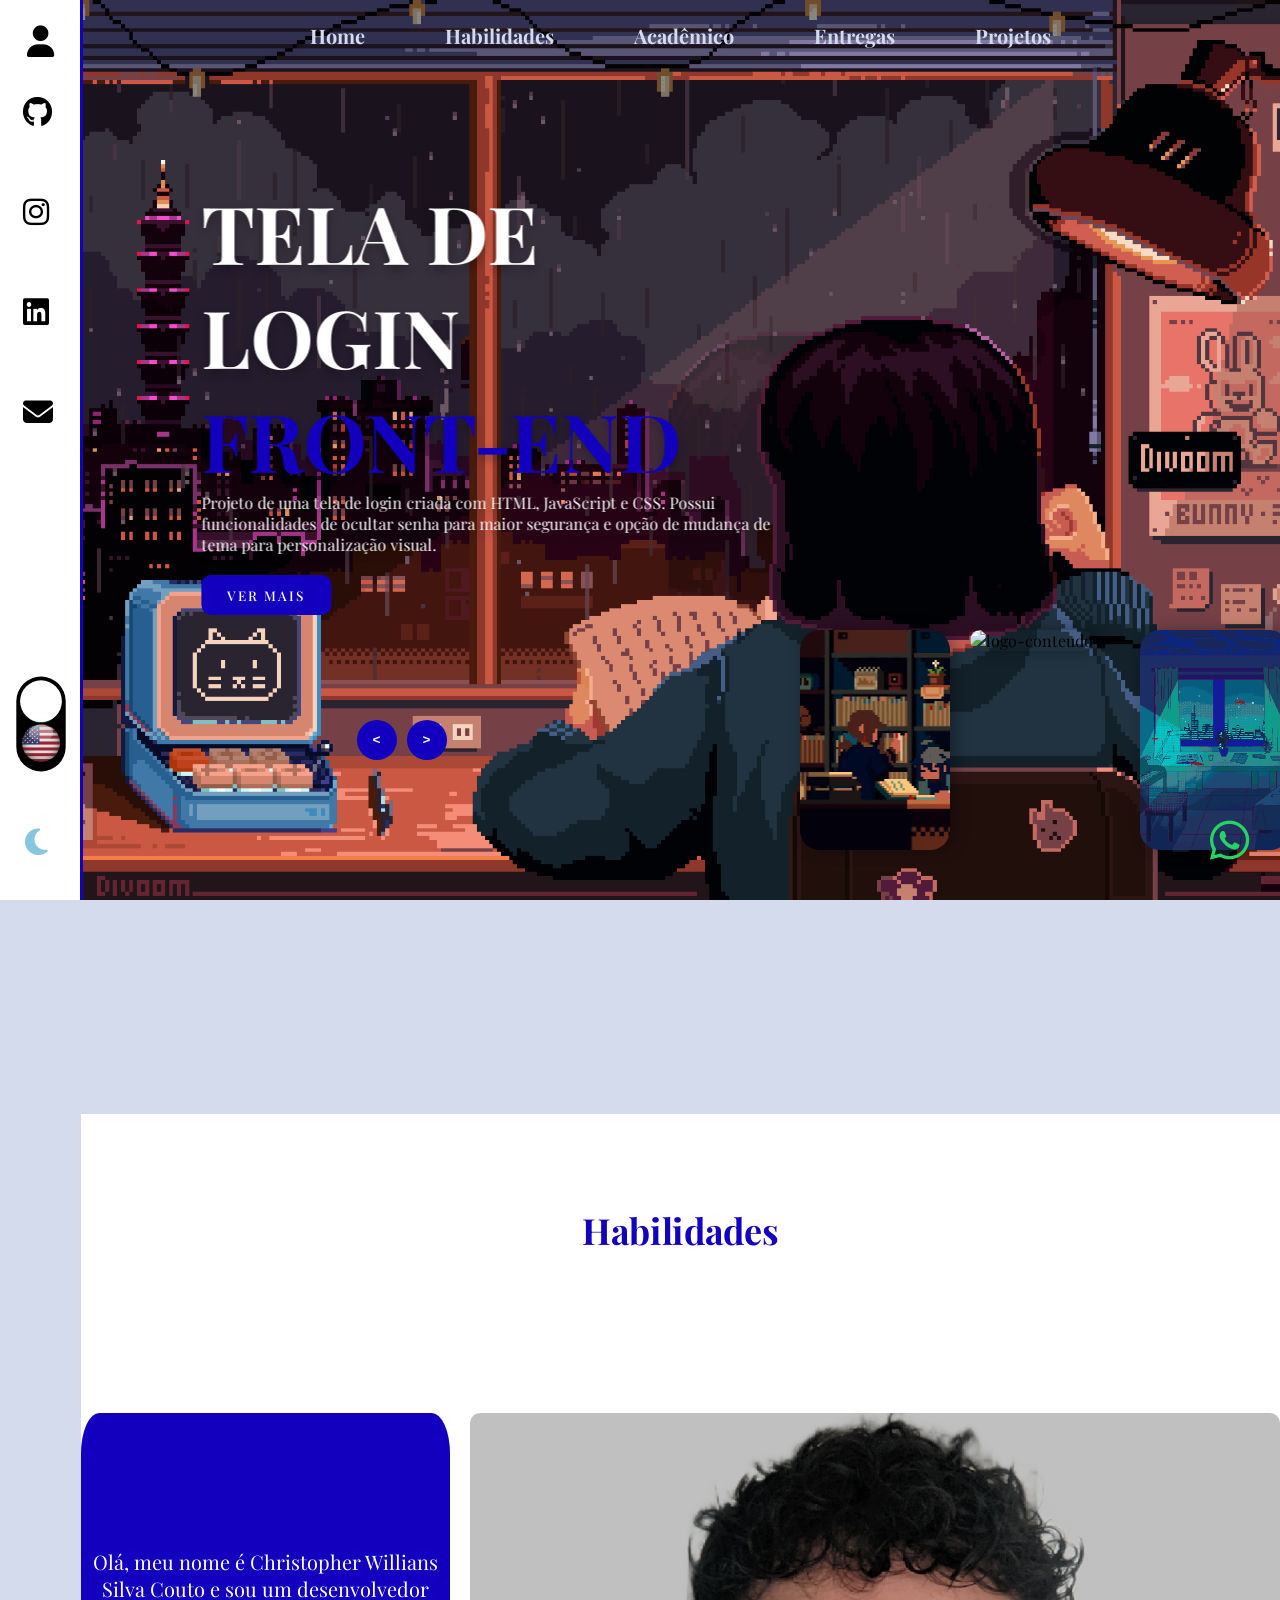
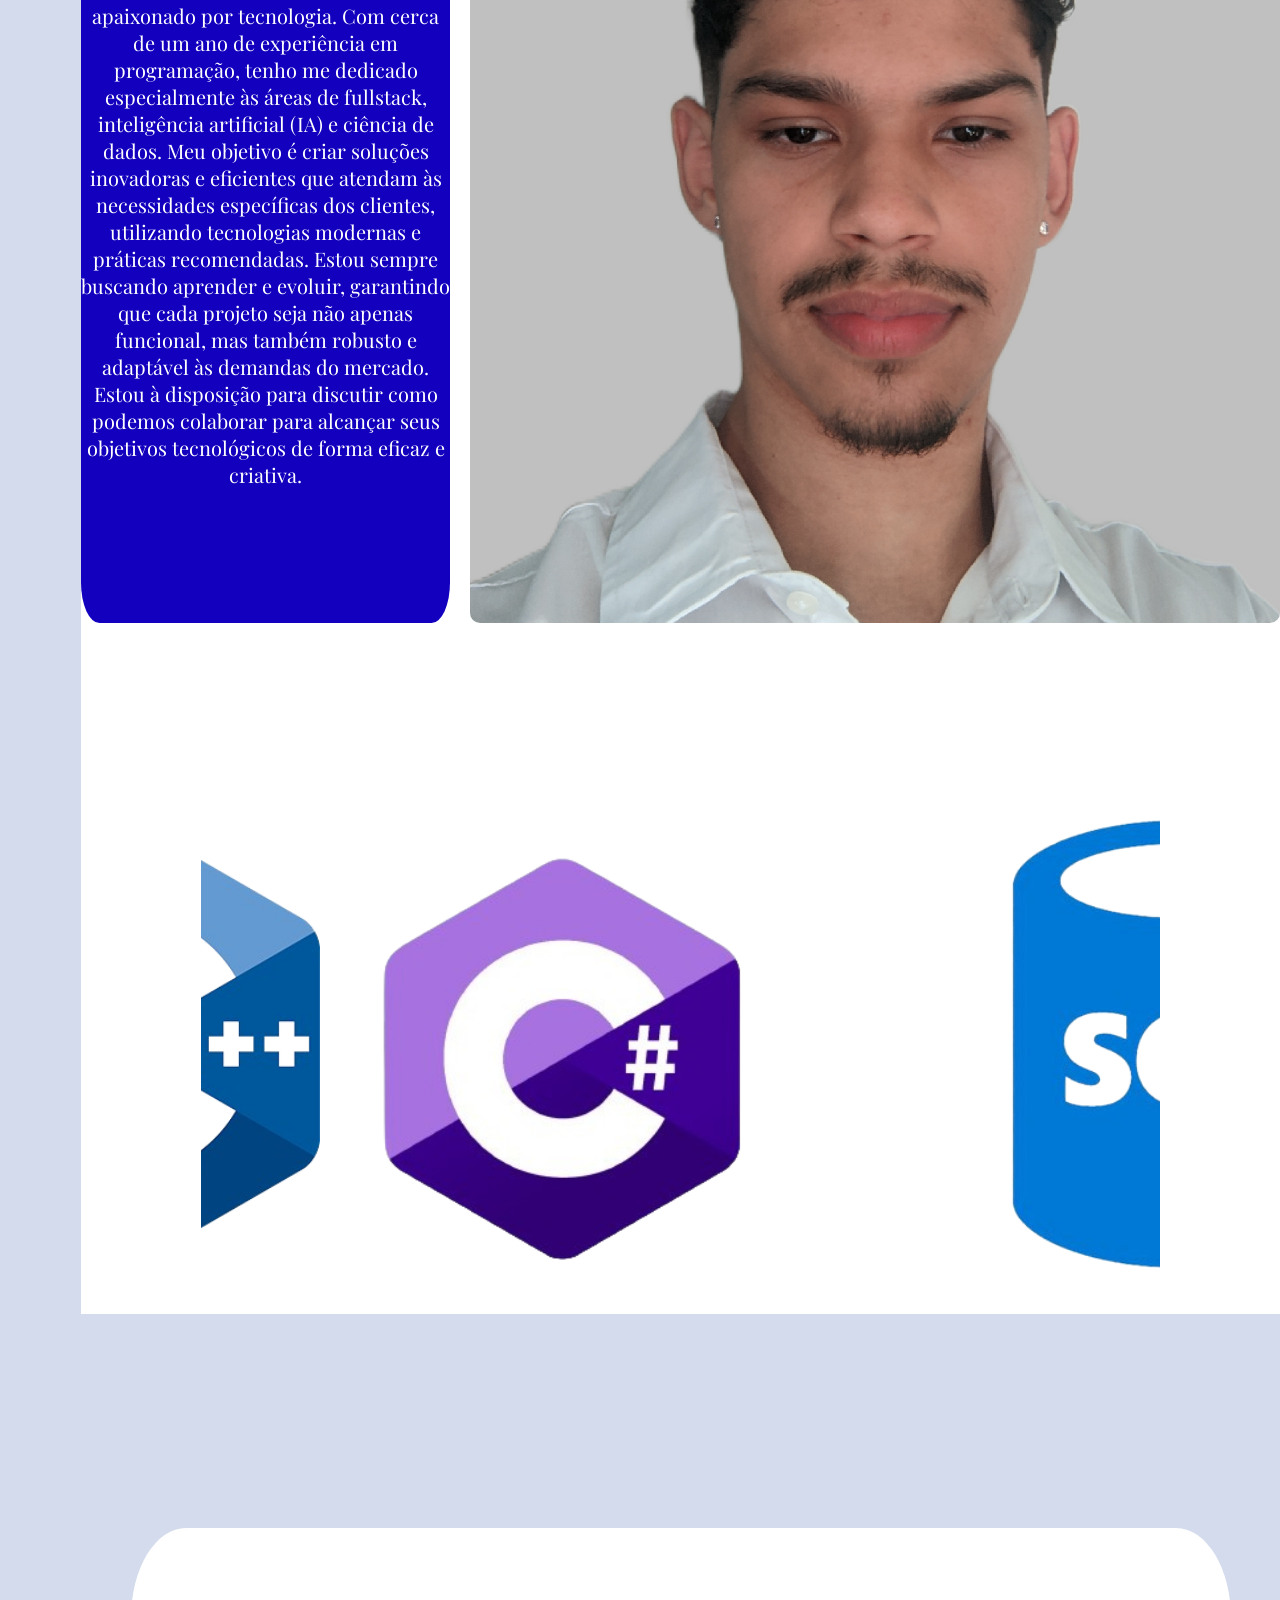
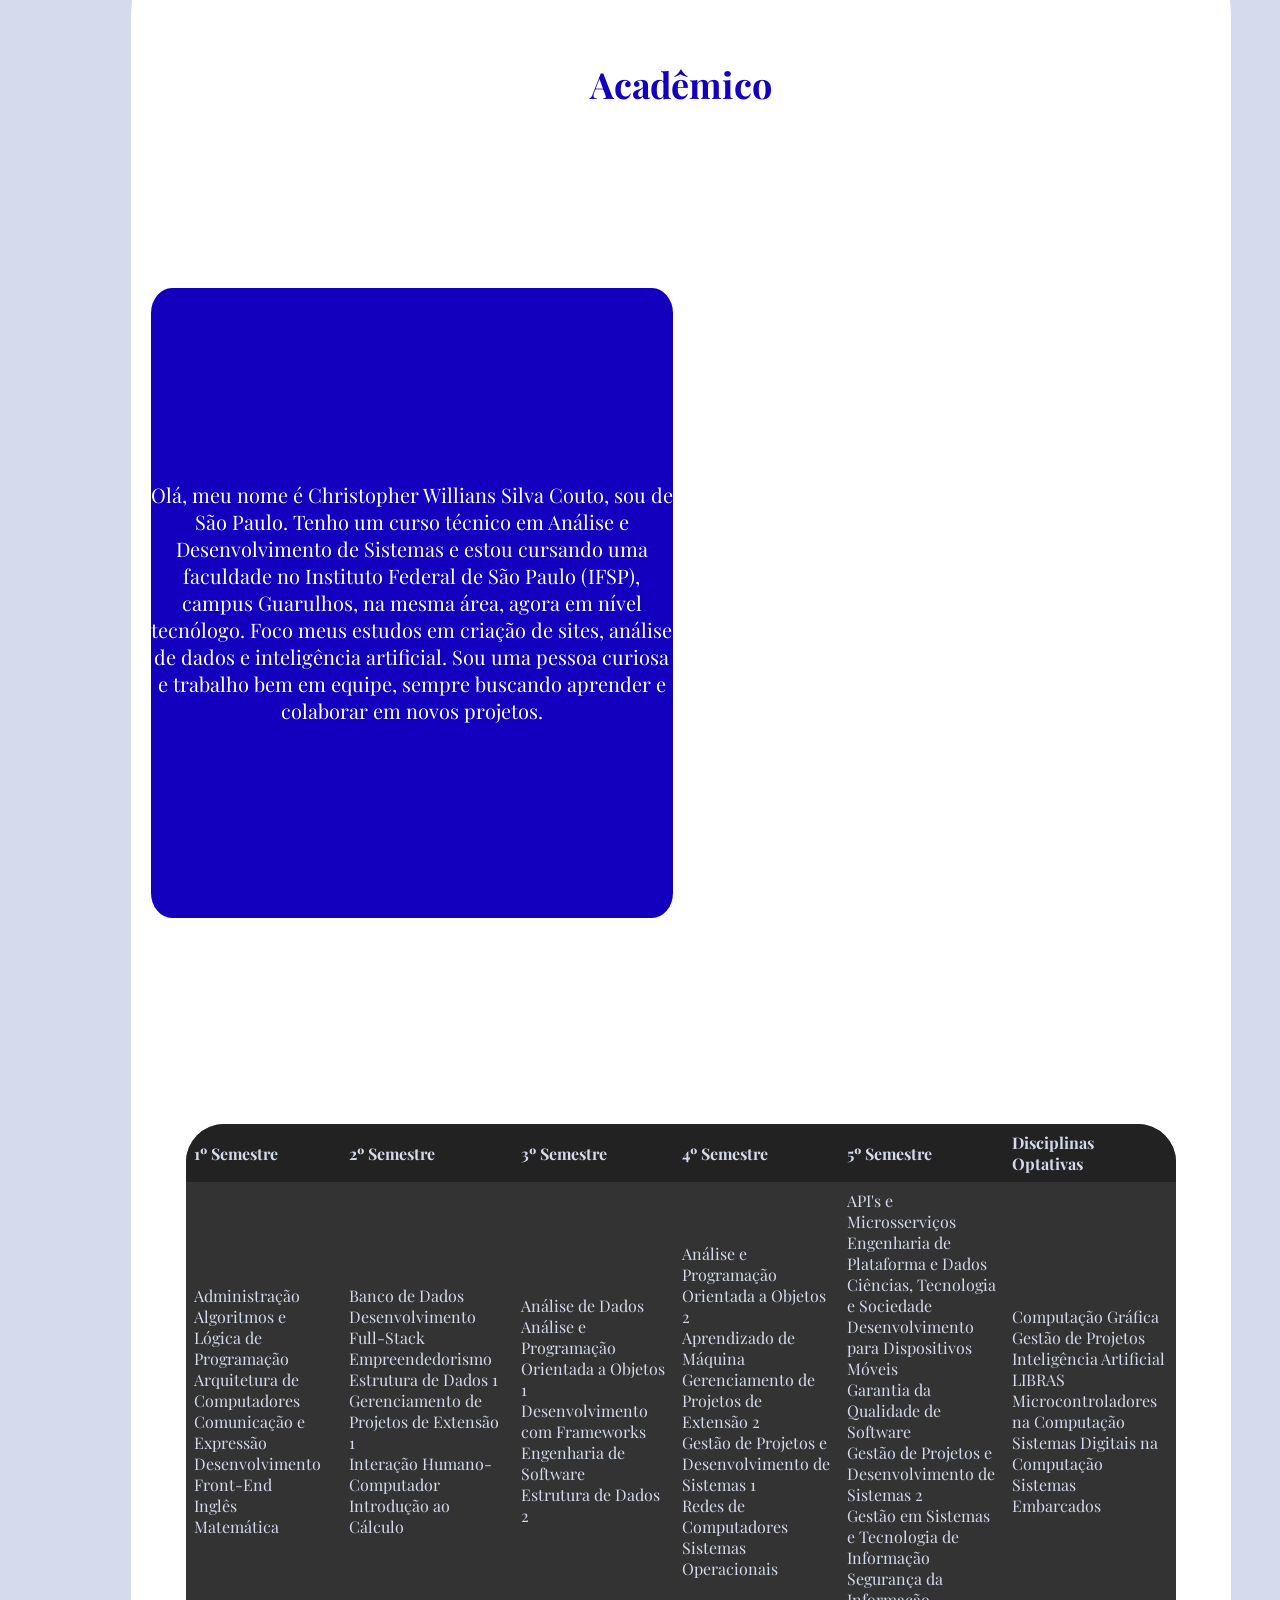
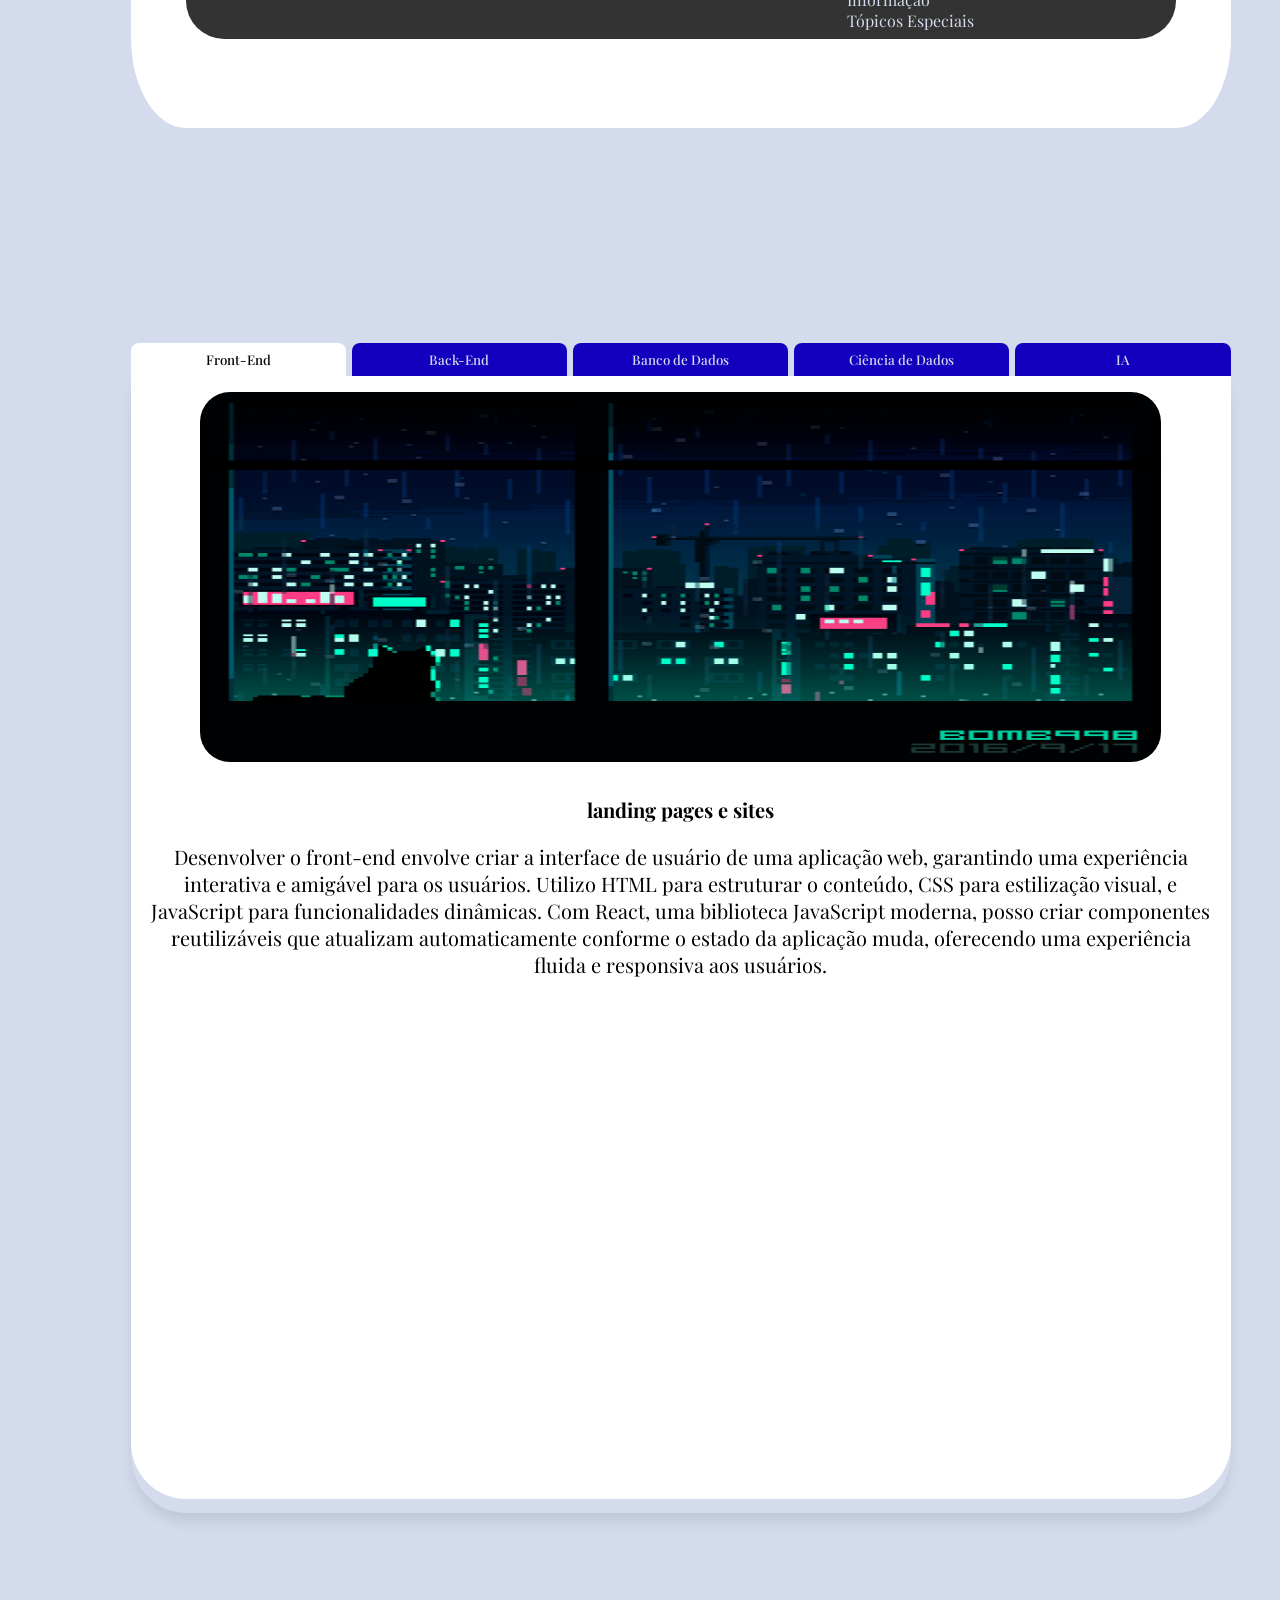
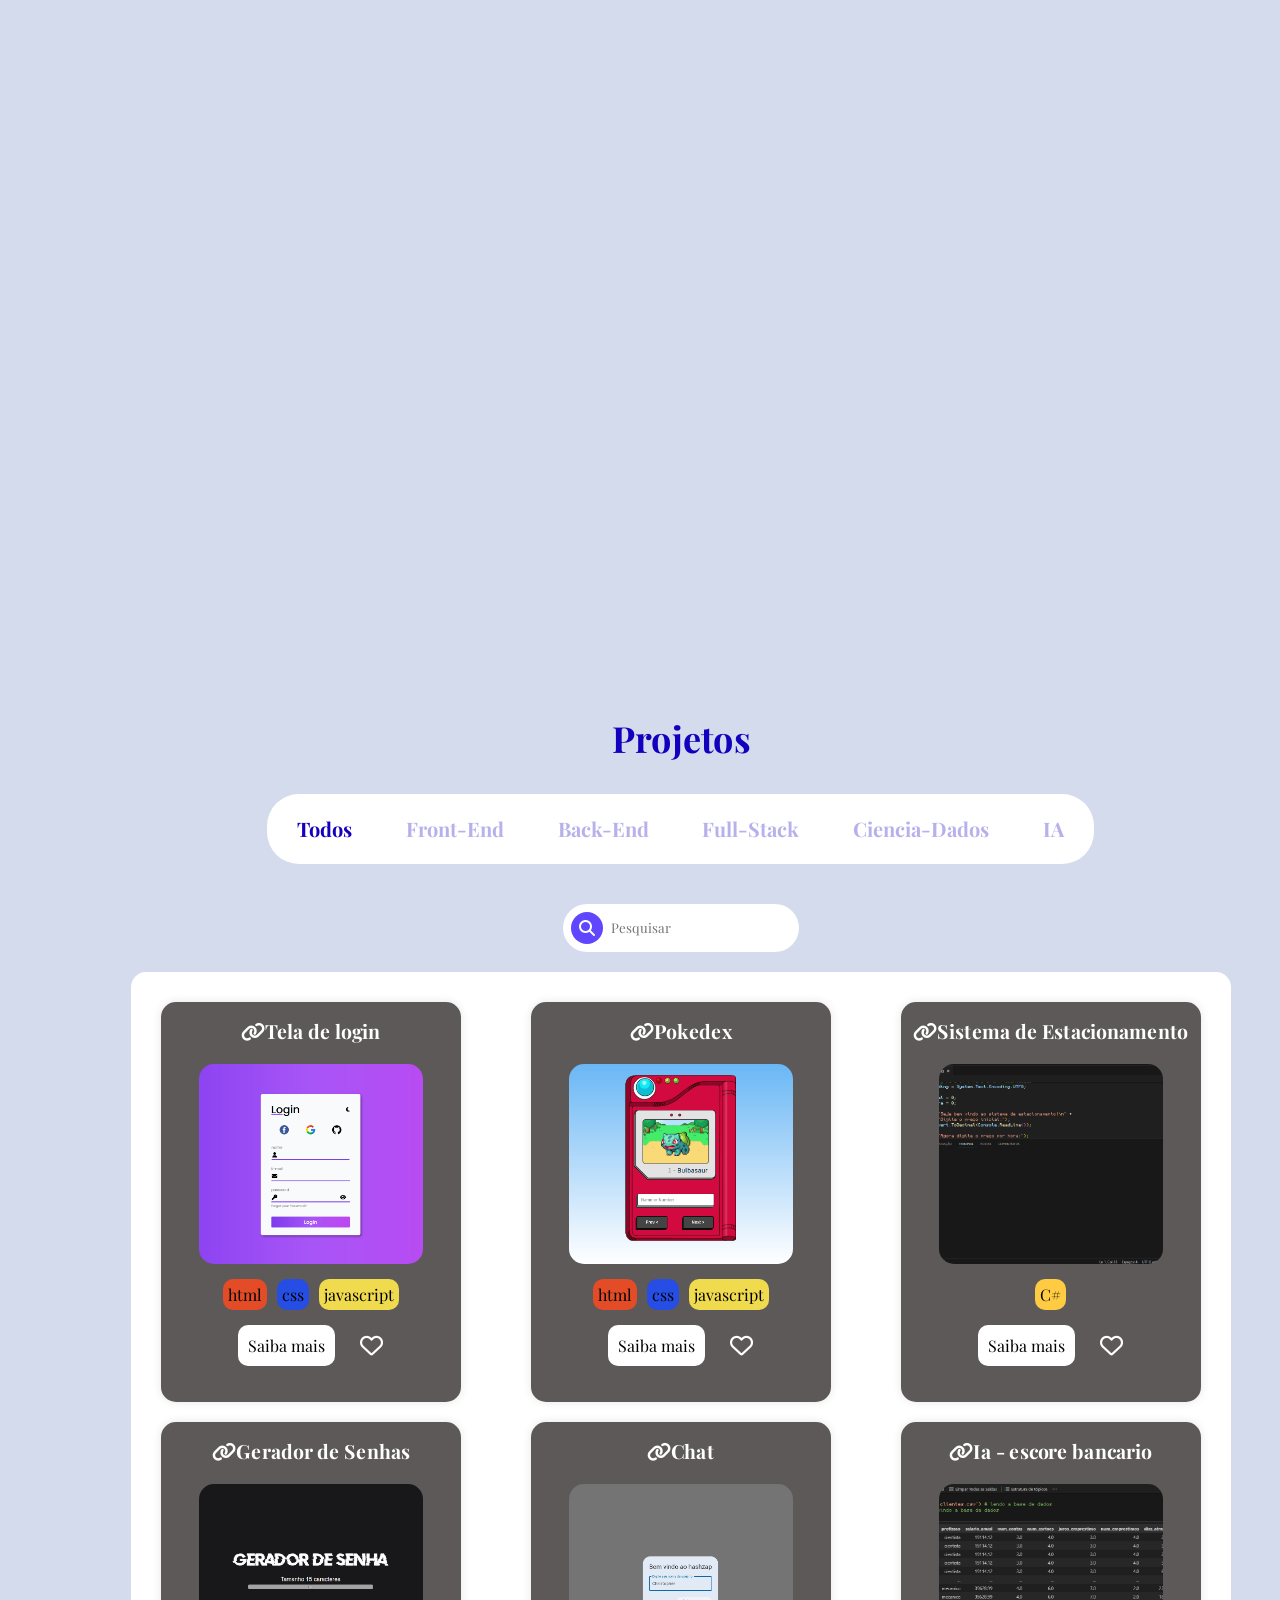
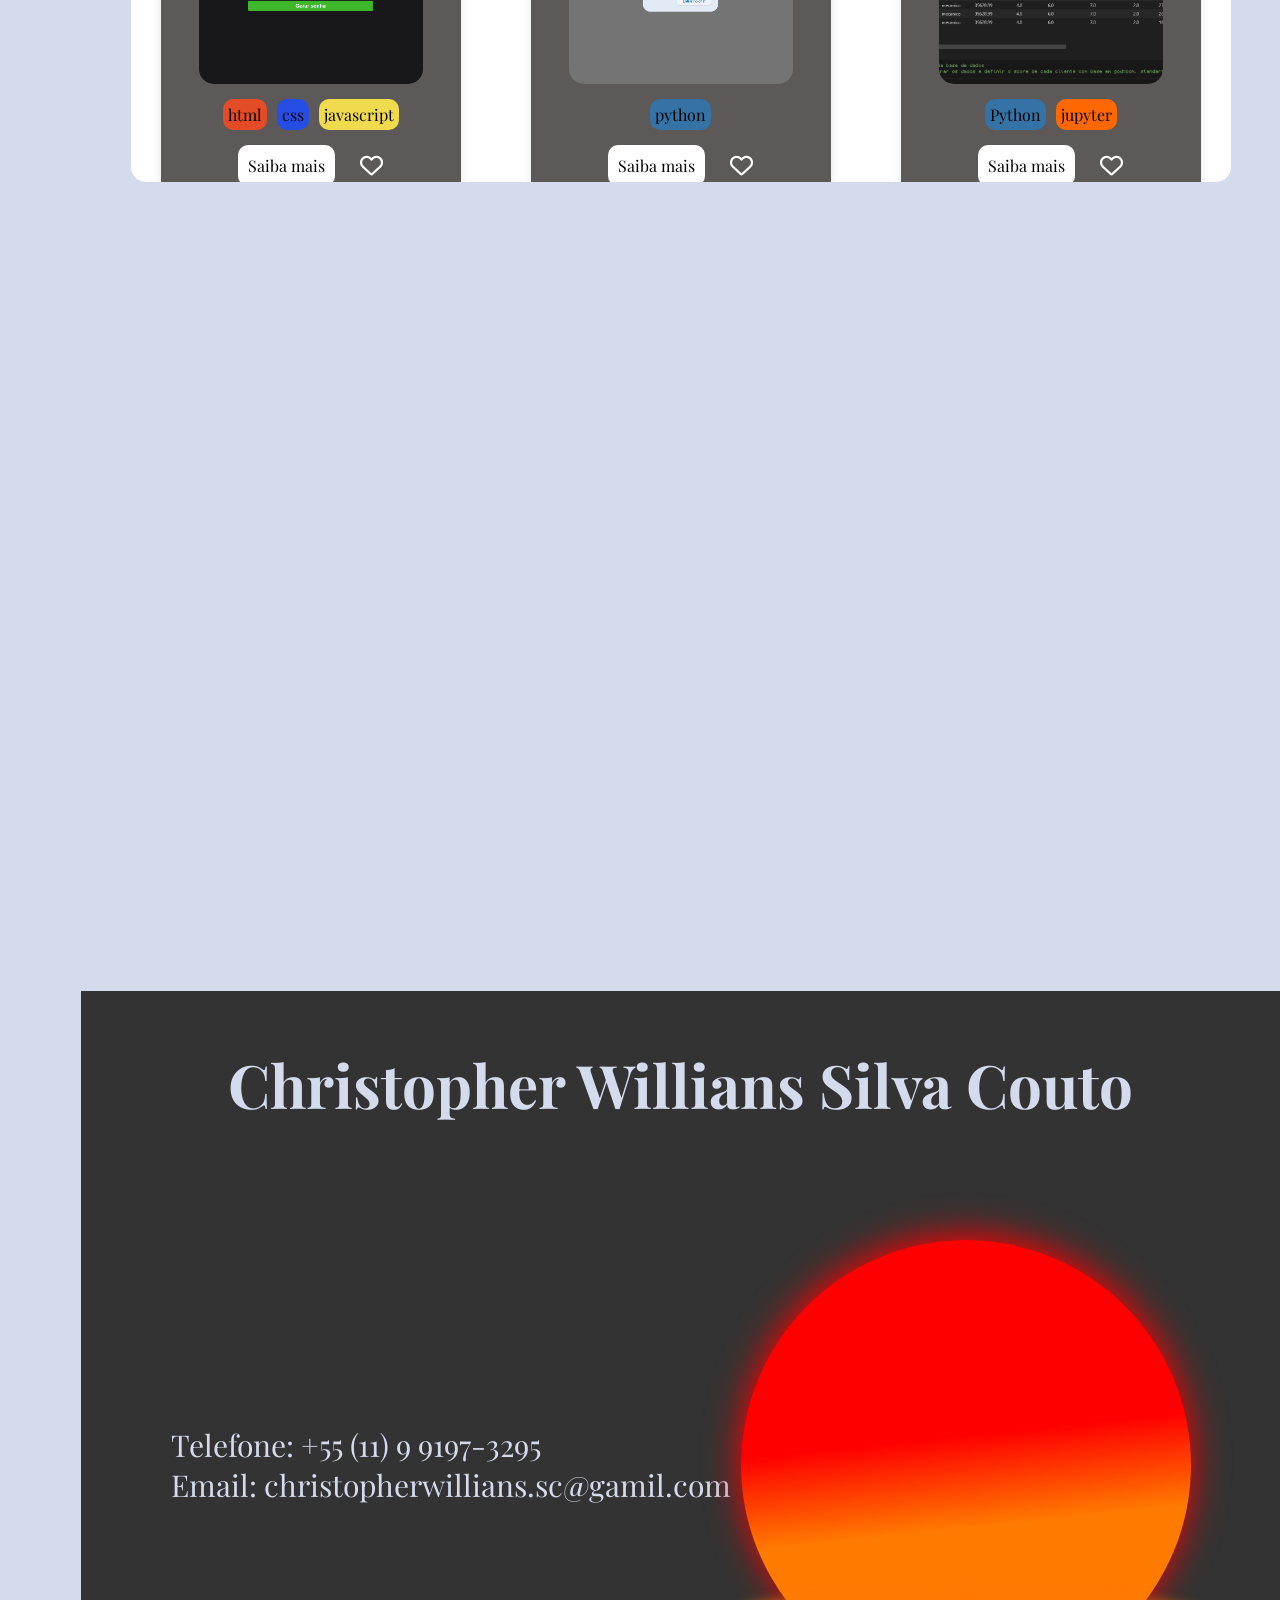
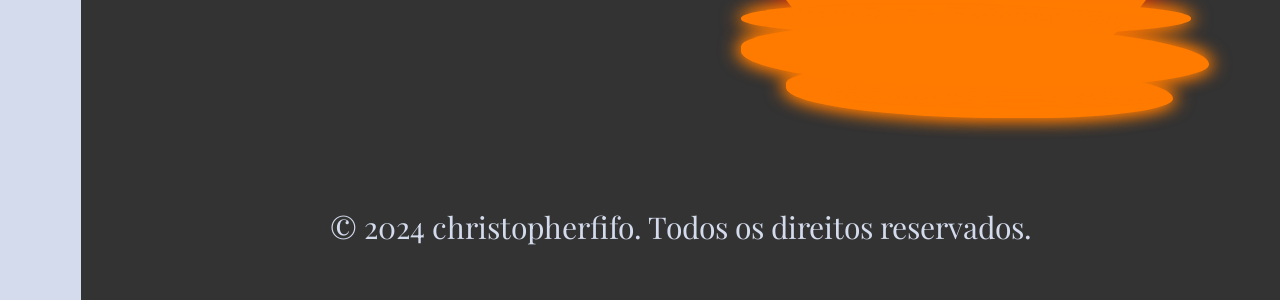
==== commit 554ba8b0: "9" ====
--- a/index.html
+++ b/index.html
@@ -464,7 +464,7 @@
 
   <li class="cartoes tema" >
       <a href="https://christopherfifo.github.io/login-dark-and-light/" target="_blank"><h1 class="titulo tema item-title"><i class="fa-solid fa-link"></i>Tela de login</h1></a>
-      <img src="./imagens/login.png">
+      <img src="./imagens/login.png" alt="login">
       <section>
         <p class="item-description">
           html css javascript Front-End
@@ -483,7 +483,7 @@
       <div id="span" class="janela">
           <div class="tudo-proj">
               <i id="p_fechar" class="fa-solid fa-circle-xmark p_fechar"></i>
-              <img src="./imagens/login-dark.png" />
+              <img src="./imagens/login-dark.png" alt="login"/>
               <div class="info-proj">
                   <h1 class="titulo ">Tela de login</h1>
                   <P>Projeto de uma tela de login criada com HTML, JavaScript e CSS. Inclui funcionalidades de ocultar senha para maior segurança e a opção de mudança de tema para personalização visual. É uma solução prática para autenticação de usuários. </br></br> <a href="https://github.com/christopherfifo/login-dark-and-light" target="_blank">Acessar repositorio</a></P>
@@ -494,7 +494,7 @@
 
   <li class="cartoes tema" >
     <a href="https://christopherfifo.github.io/pokedex/" target="_blank"><h1 class="titulo tema item-title"><i class="fa-solid fa-link"></i>Pokedex</h1></a>
-    <img src="./imagens/pokedex.png">
+    <img src="./imagens/pokedex.png" alt="pokedex">
     <section>
       <p class="item-description">
         html css javascript Front-End
@@ -513,7 +513,7 @@
     <div id="span" class="janela">
         <div class="tudo-proj">
             <i id="p_fechar" class="fa-solid fa-circle-xmark p_fechar"></i>
-            <img src="./imagens/pokedex2.png" />
+            <img src="./imagens/pokedex2.png" alt="pokedex" />
             <div class="info-proj">
                 <h1 class="titulo">Pokedex</h1>
                 <P>Pokédex interativa desenvolvida com HTML, JavaScript e CSS. Exibe os Pokémon e seus respectivos números na Pokédex, proporcionando uma interface amigável e informativa. Ideal para fãs que desejam explorar os detalhes dos Pokémon. </br></br> <a href="https://github.com/christopherfifo/pokedex" target="_blank">Acessar repositorio</a></P>
@@ -553,7 +553,7 @@
 
 <li class="cartoes tema" >
   <a href="https://christopherfifo.github.io/Gerador-de-senhas/" target="_blank"><h1 class="titulo tema item-title"><i class="fa-solid fa-link"></i>Gerador de Senhas</h1></a>
-  <img src="./imagens/gerador.png">
+  <img src="./imagens/gerador.png" alt="gerador">
   <section>
     <p class="item-description">
       html css javascript Front-End
@@ -572,7 +572,7 @@
   <div id="span" class="janela">
       <div class="tudo-proj">
           <i id="p_fechar" class="fa-solid fa-circle-xmark p_fechar"></i>
-          <img src="./imagens/gerador2.png" />
+          <img src="./imagens/gerador2.png" alt="gerador"/>
           <div class="info-proj">
               <h1 class="titulo">Gerador de senhas</h1>
               <P>Ferramenta desenvolvida com HTML, JavaScript e CSS que permite gerar senhas aleatórias conforme o tamanho definido pelo usuário. Garante a criação de senhas seguras e personalizadas, melhorando a segurança digital. </br></br> <a href="https://github.com/christopherfifo/Gerador-de-senhas" target="_blank">Acessar repositorio</a></P>
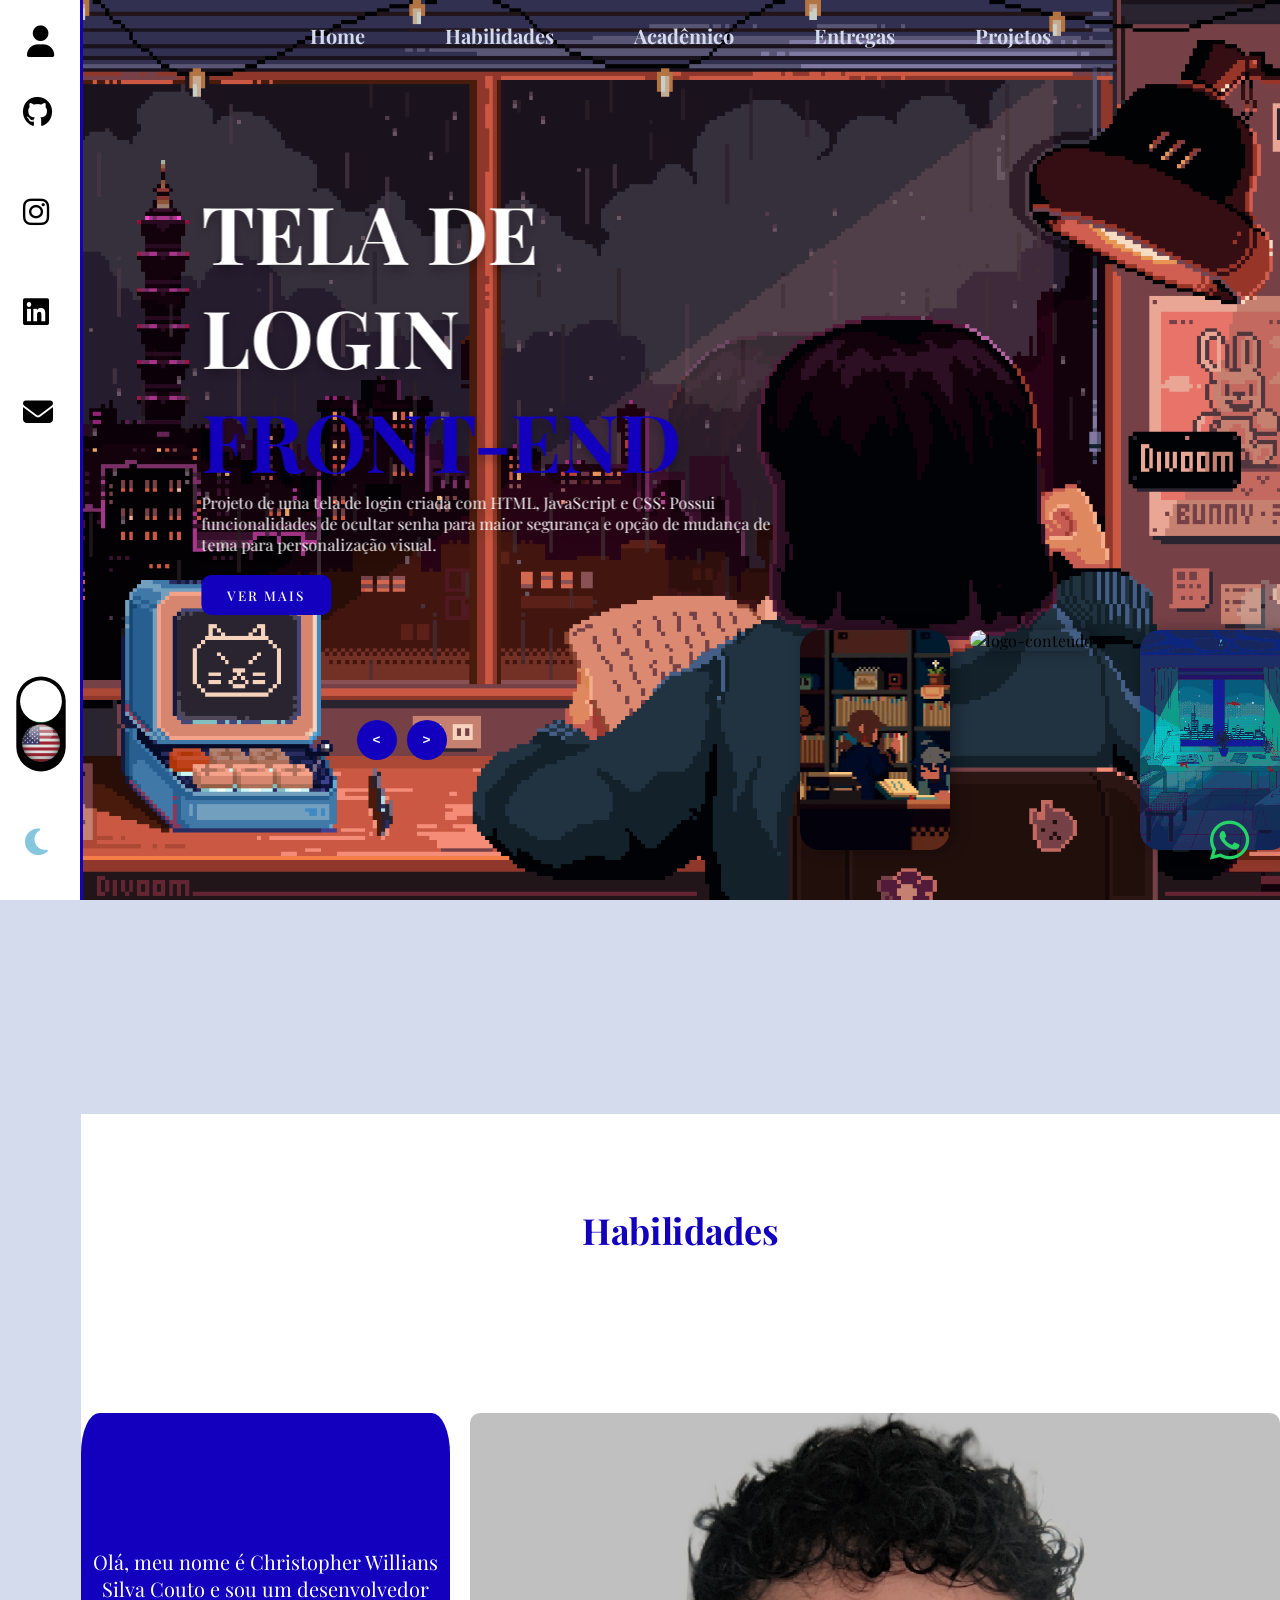
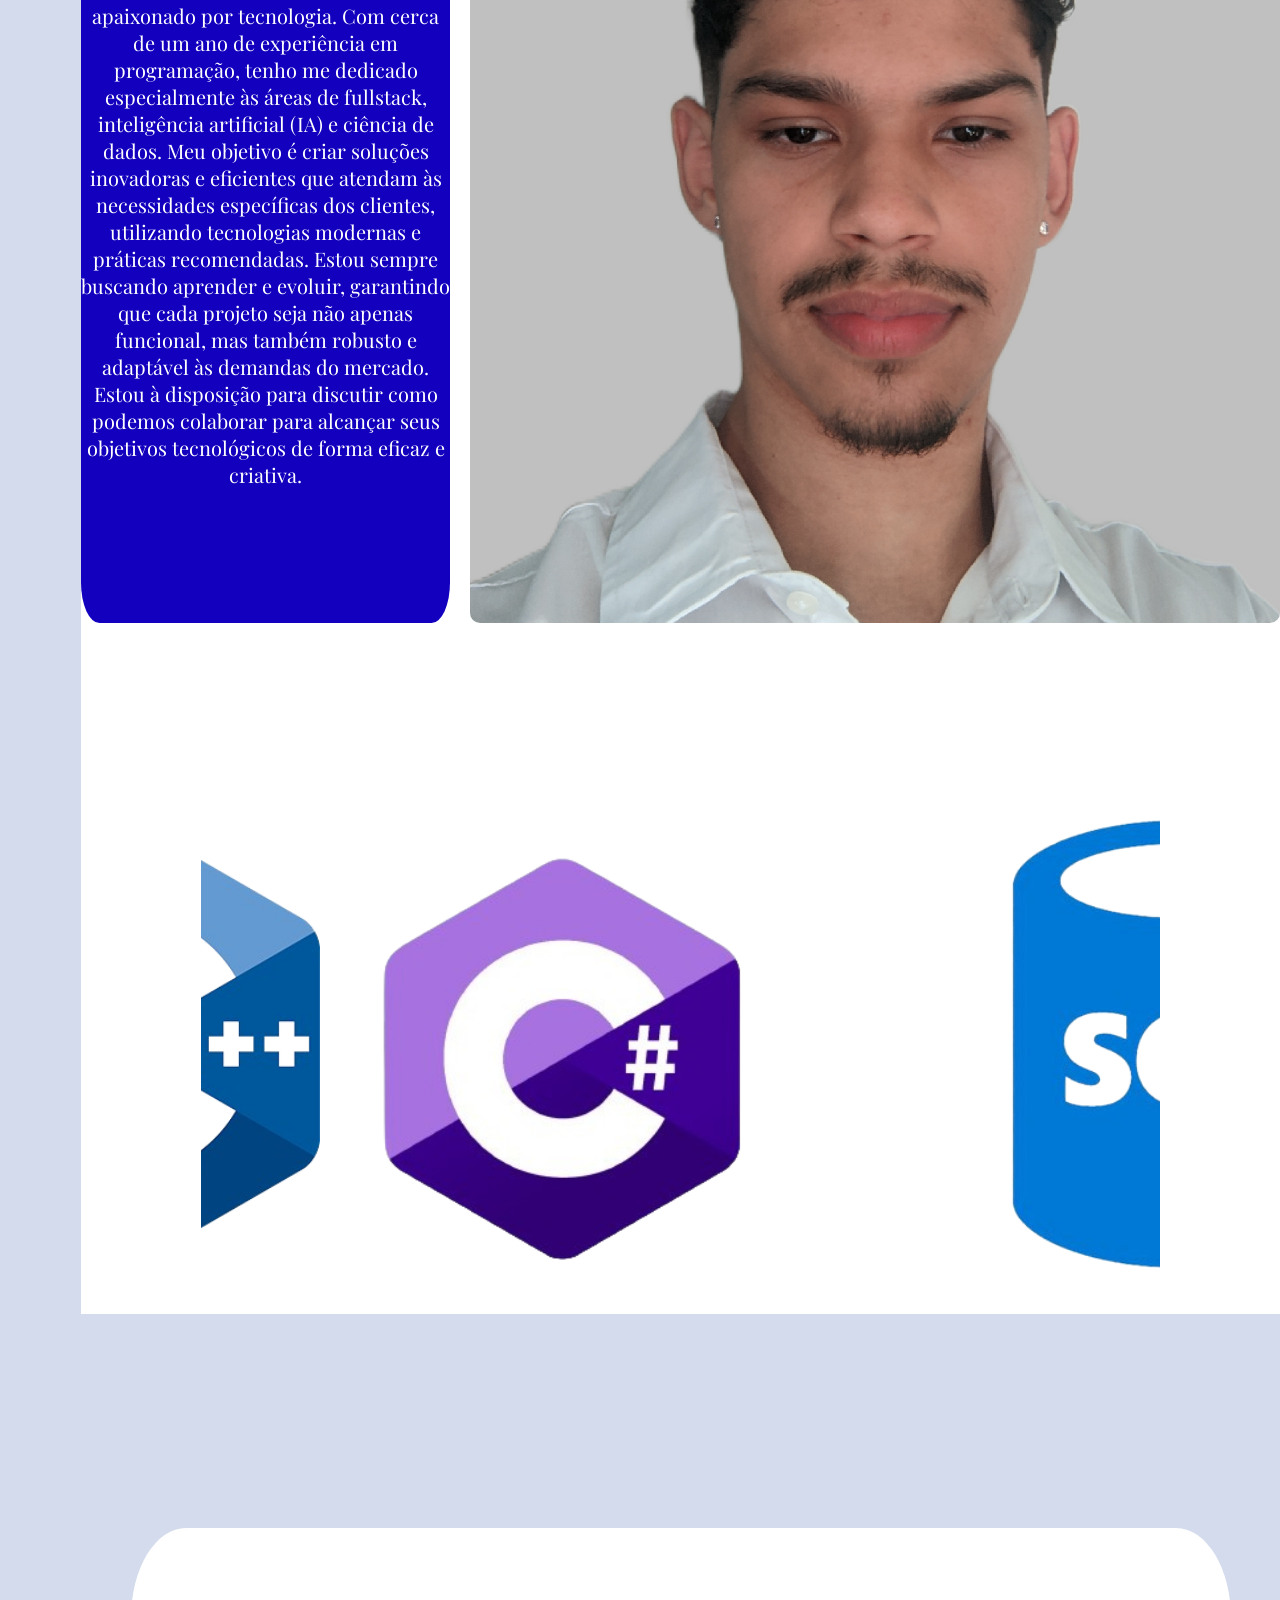
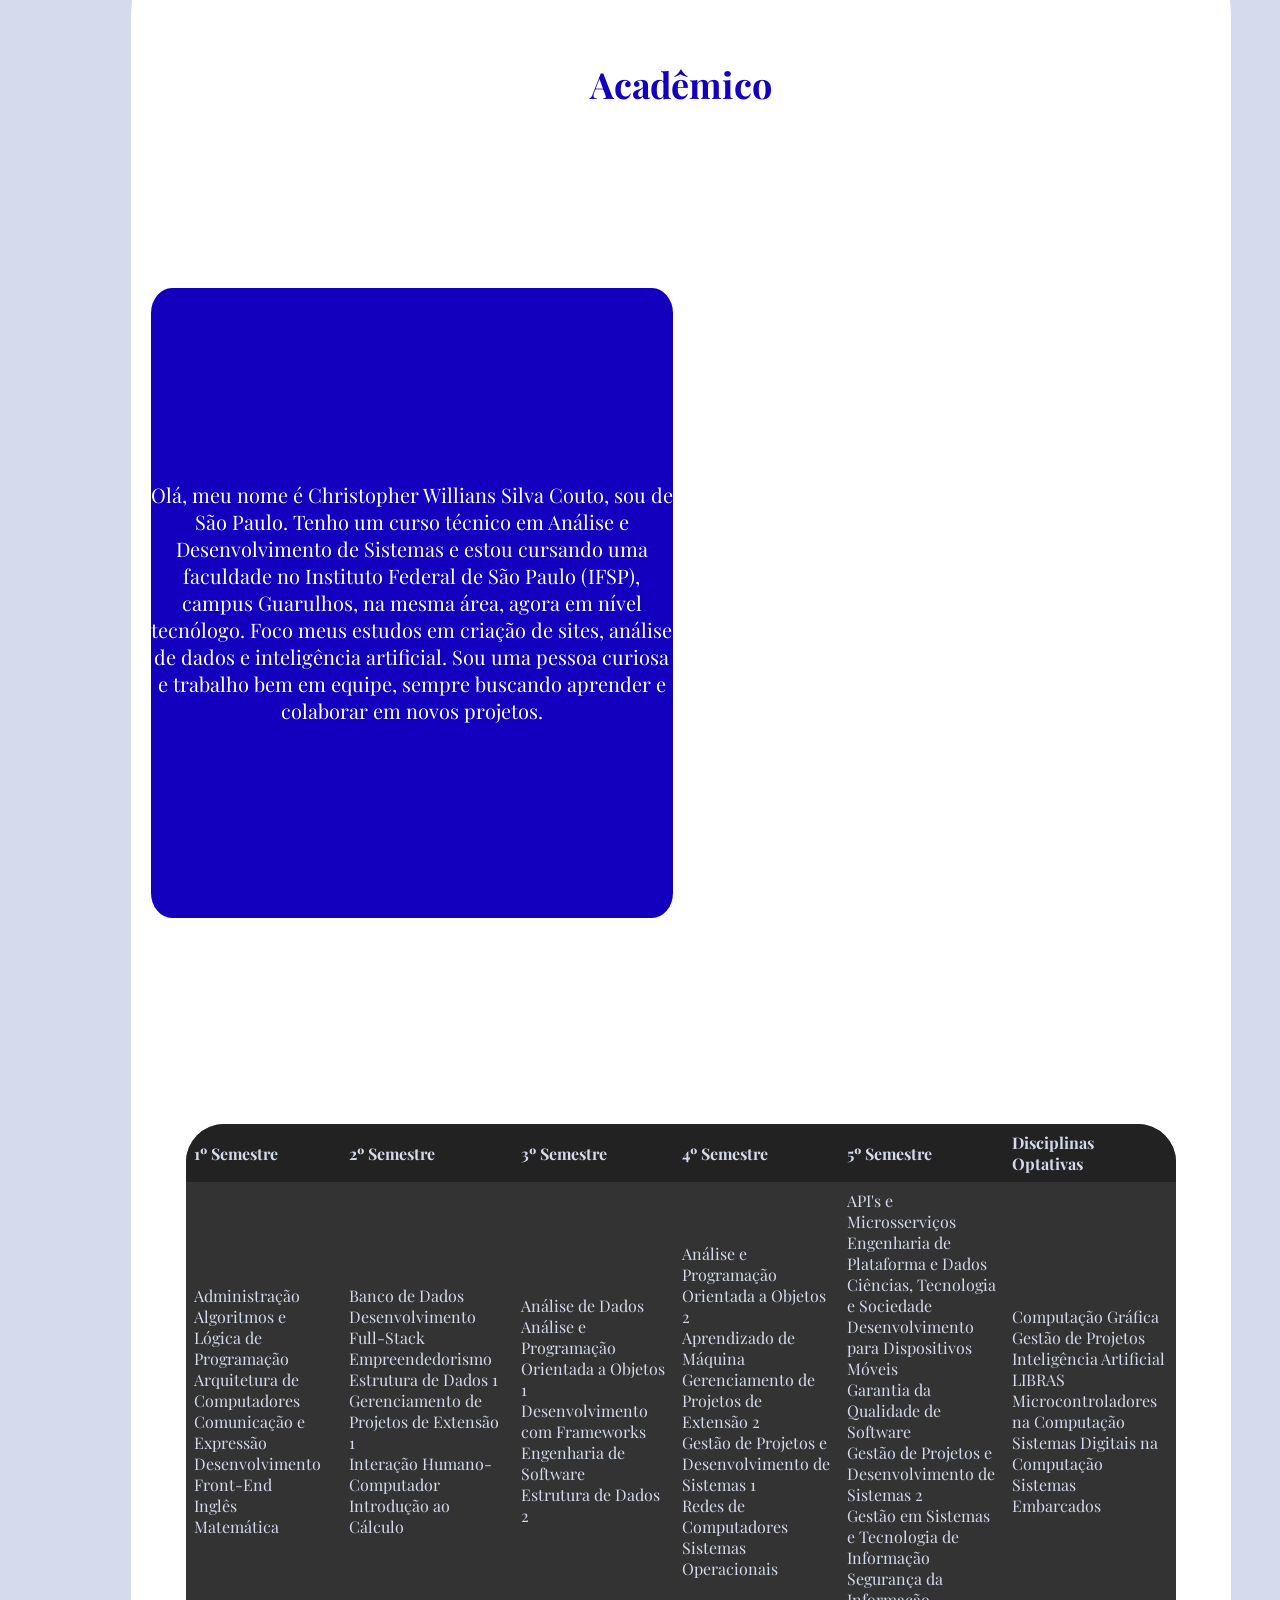
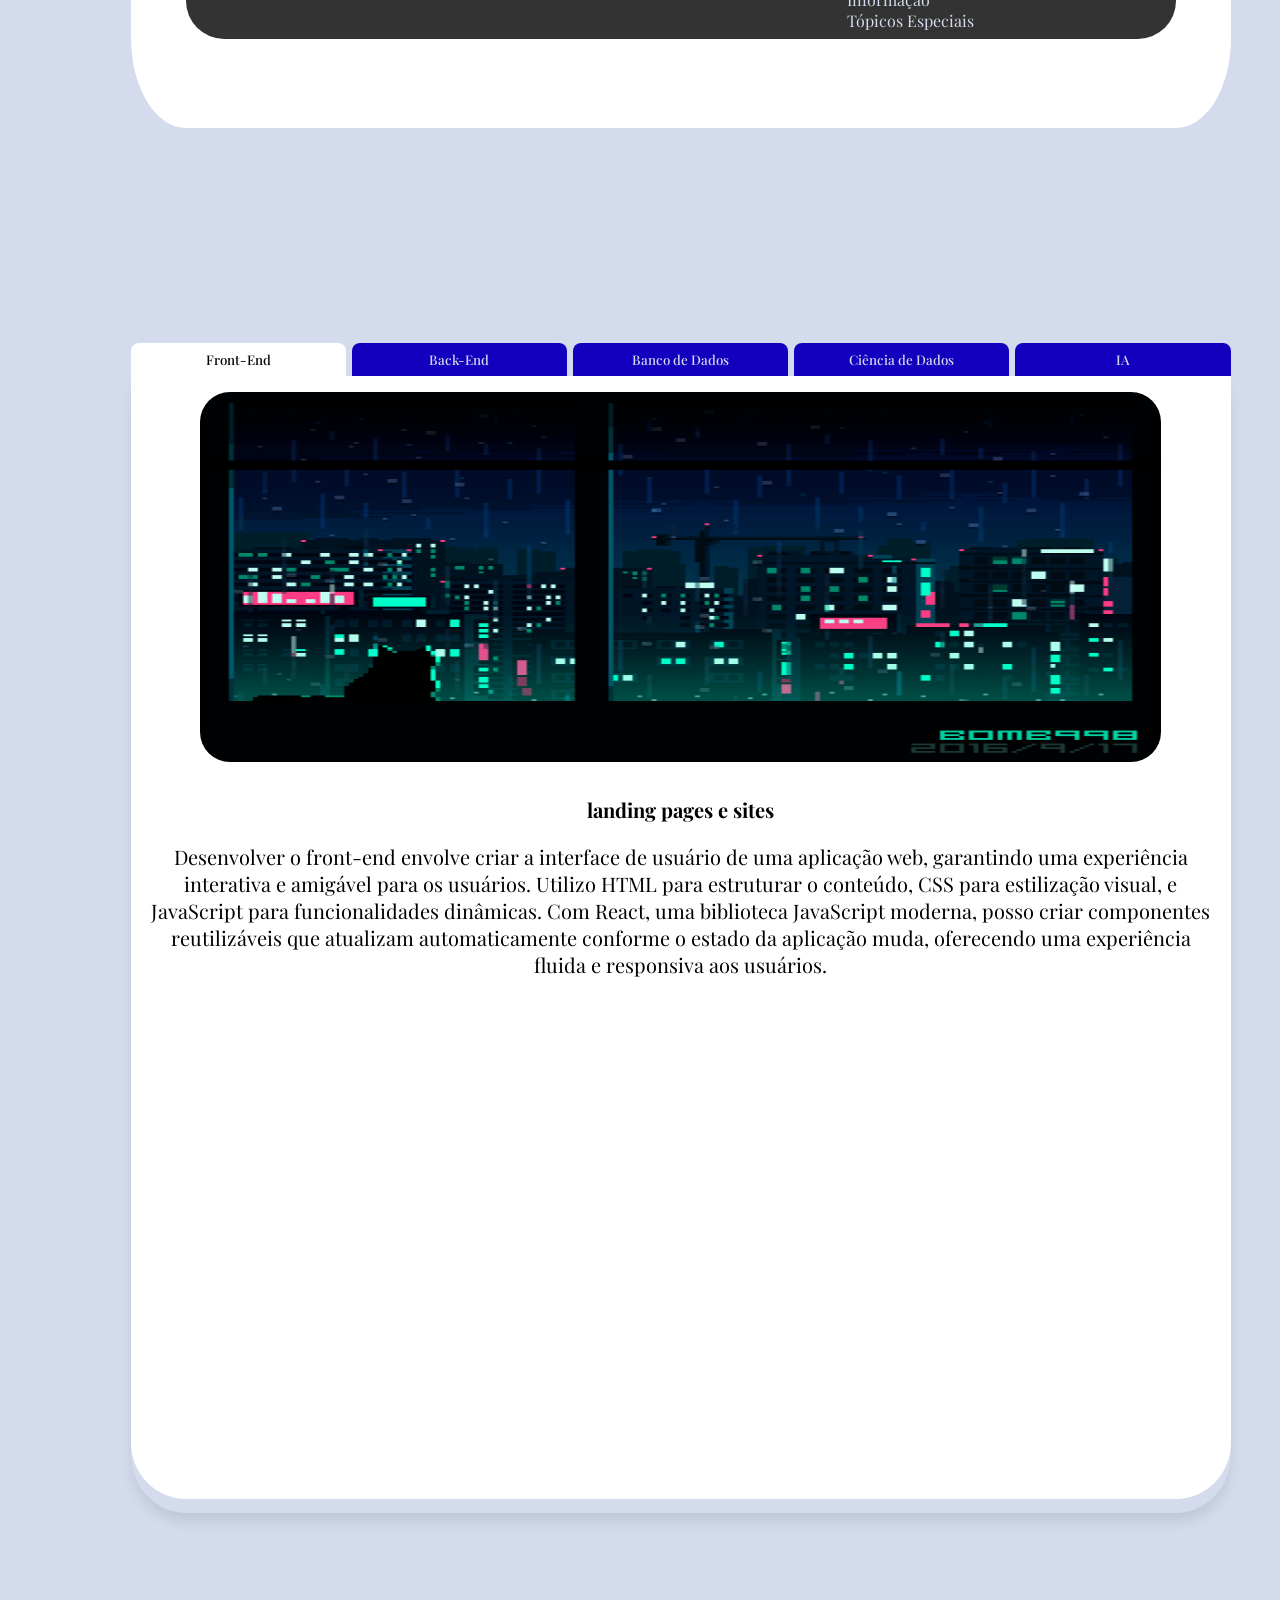
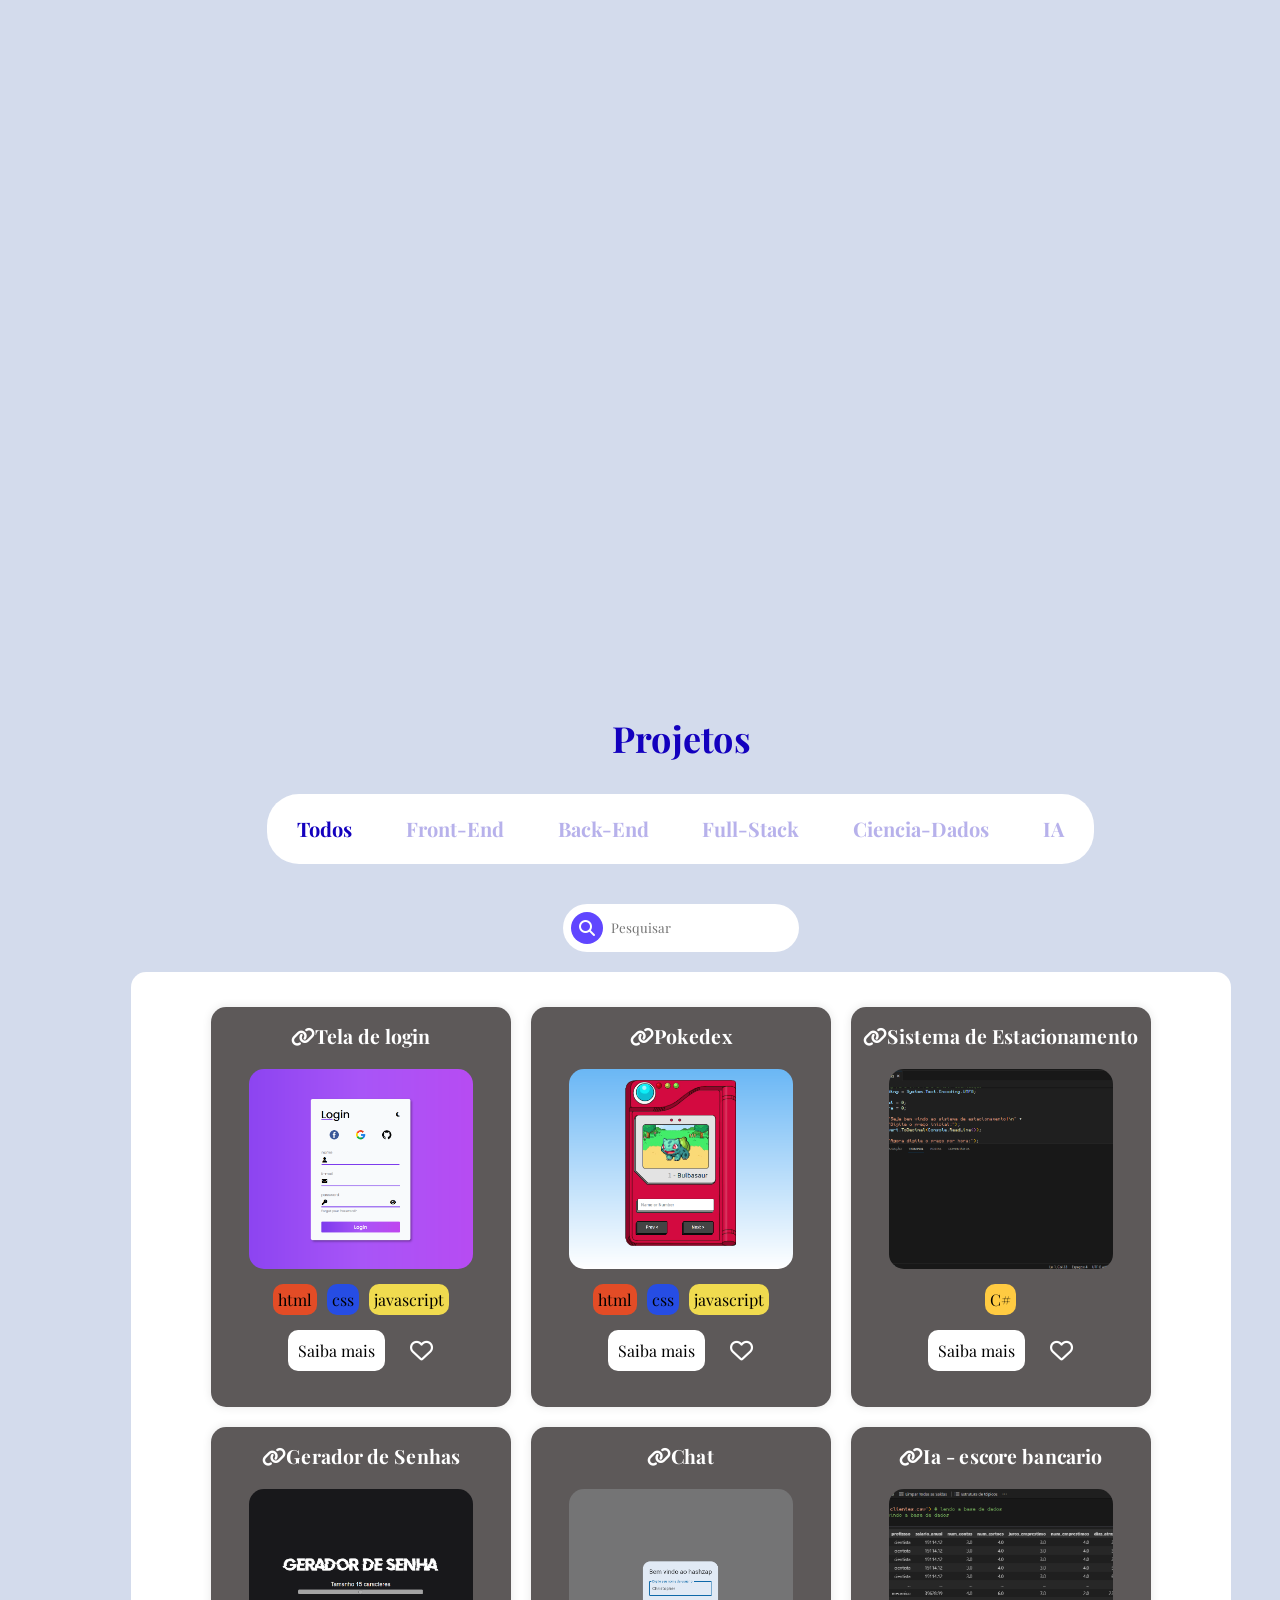
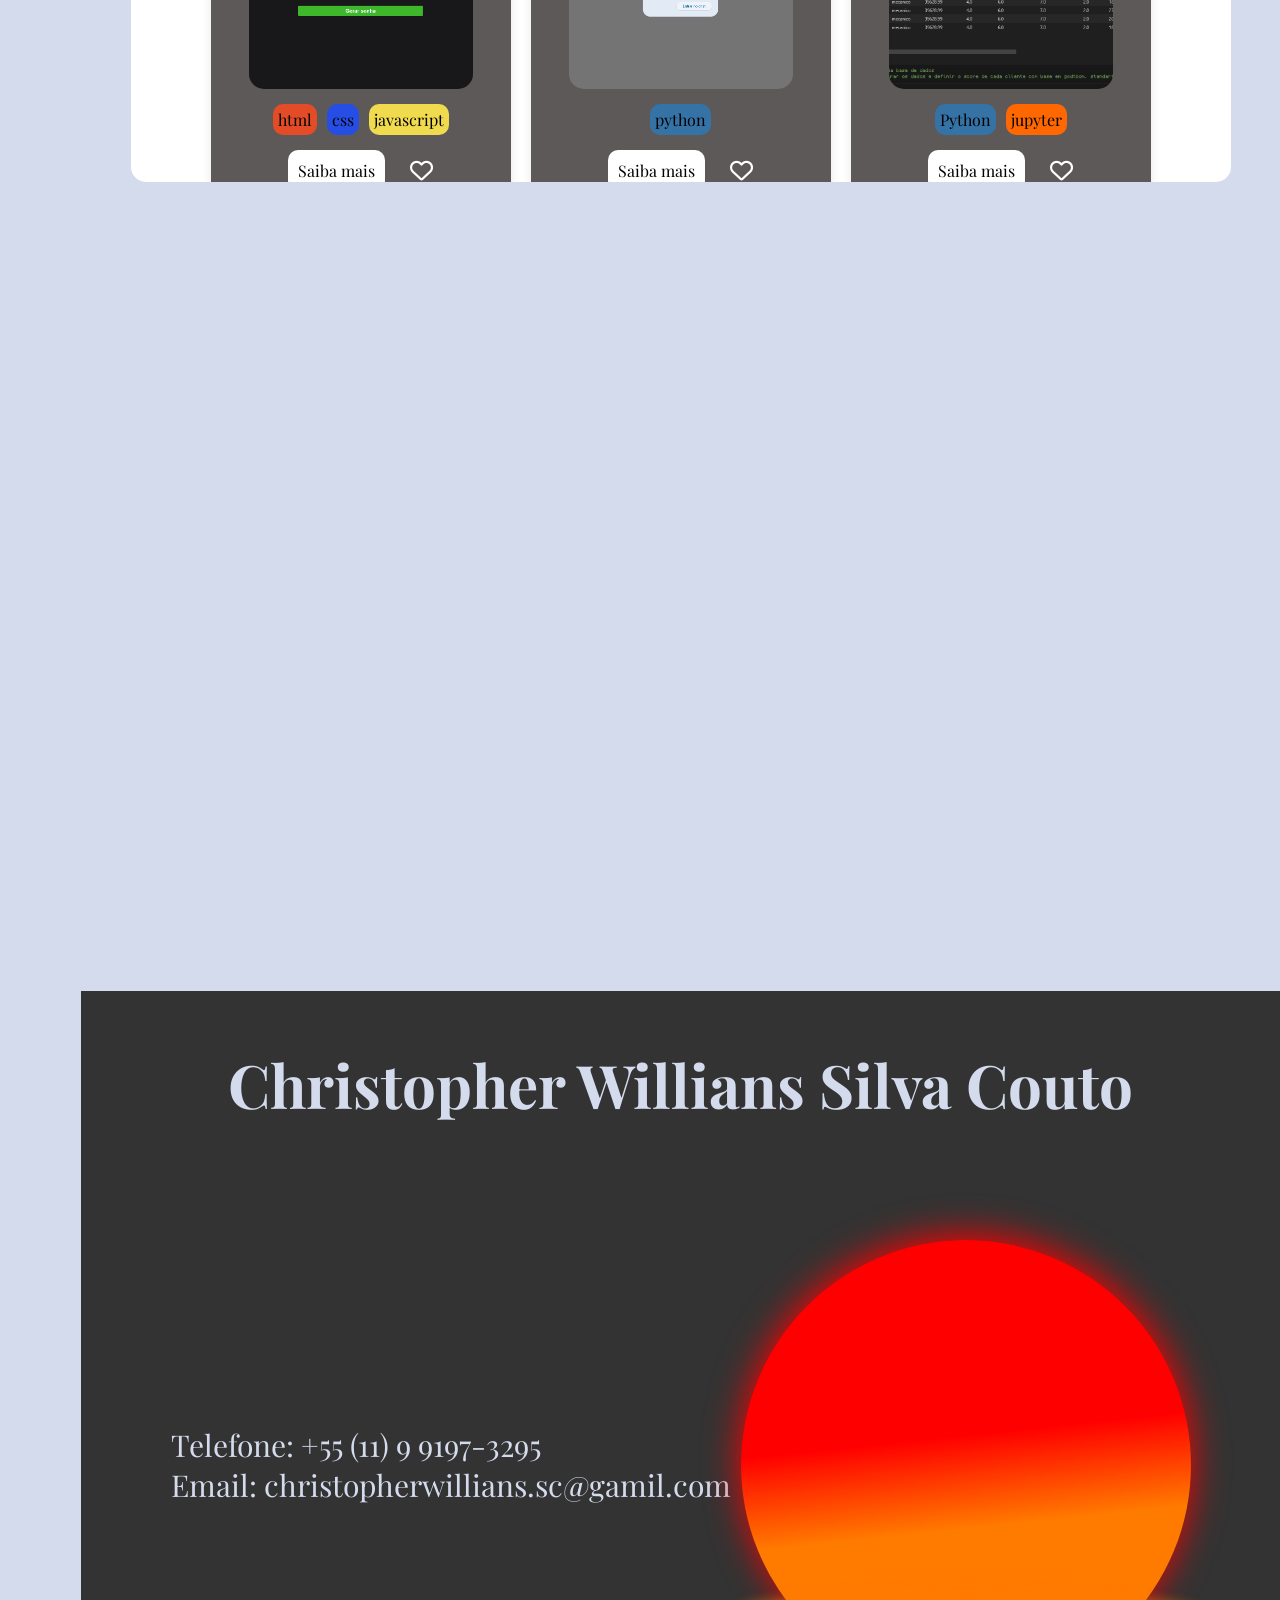
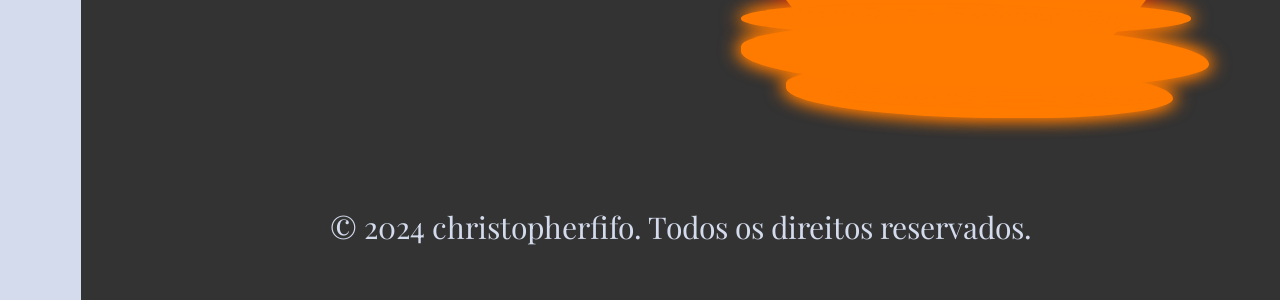
==== commit 0d8393cb: "coloquei svh" ====
--- a/index.html
+++ b/index.html
@@ -115,7 +115,7 @@
 
           <!-- botão para expandir o menu só no celular -->
 
-          <div class="tentativa tema"><i class="fa-solid fa-bars"></i></div>
+          <button class="tentativa tema"><i class="fa-solid fa-bars"></i></button>
 
         </header>
 
@@ -152,7 +152,7 @@
                       <div class="description">
                         Sistema desenvolvido em C# que calcula o valor do estacionamento com base nas horas. Permite adicionar, listar, remover e mostrar veículos pelas placas, facilitando a gestão e controle de estacionamento.                      </div>
                       <div class="button tema">
-                          <button><a href="https://github.com/christopherfifo/trilha-net-fundamentos-desafio">VER MAIS</a></button>
+                          <button><a href="https://github.com/christopherfifo/trilha-net-fundamentos-desafio" target="_blank">VER MAIS</a></button>
                       </div>
                   </div>
               </div>
@@ -165,7 +165,7 @@
                       <div class="description">
                         Análise de dados realizada com Python e Jupyter que utiliza gráficos para demonstrar o perfil dos clientes que mais cancelam os planos da empresa, oferecendo insights valiosos para estratégias de retenção.                      </div>
                       <div class="button tema">
-                        <button><a href="https://github.com/christopherfifo/taxa-de-cancelamento">VER MAIS</a></button>
+                        <button><a href="https://github.com/christopherfifo/taxa-de-cancelamento" target="_blank">VER MAIS</a></button>
                       </div>
                   </div>
               </div>
@@ -178,7 +178,7 @@
                       <div class="description">
                         Inteligência Artificial criada com Python e Jupyter que calcula o score bancário dos clientes e identifica quem tem o maior score, ajudando a determinar os clientes mais promissores.                      </div>
                       <div class="button tema">
-                        <button><a href="https://github.com/christopherfifo/ia-para-calcular-score-banc-rio">VER MAIS</a></button>
+                        <button><a href="https://github.com/christopherfifo/ia-para-calcular-score-banc-rio" target="_blank">VER MAIS</a></button>
                       </div>
                   </div>
               </div>
--- a/css/style.css
+++ b/css/style.css
@@ -22,6 +22,10 @@
     padding: 0;
     box-sizing: border-box;
     font-family: "Playfair Display", serif;
+}
+
+html{
+    scroll-behavior: smooth;
 }
 
 body {
@@ -981,8 +985,8 @@
     border-radius: 15px;
     flex-wrap: wrap;
     align-items: center;
-    justify-content: space-between;
-    padding: 30px;
+    justify-content: center;
+    margin-inline: auto;
     top: 0;
     gap: 20px;
 }
@@ -1069,7 +1073,6 @@
 }
 
 /****************************************************** span das informações *******************************************************************/
-
 .span {
 	top: 0;  
 	left: 0;
@@ -1396,16 +1399,16 @@
 
 @media(max-width: 685px) {
     body{
-        height: 1000dvh;
+        height: 1000svh;
     }
     .contencao{
         display:none;
         z-index: 8;
         width: 10px;
     }
-    .menu-lateral{
+    nav.menu-lateral{
         width: 80px;
-        height: 100dvh;
+        height: 100svh;
     }
     .gambi{
         display: flex;
@@ -1414,6 +1417,8 @@
         display: flex;
         font-size: 17px;
         padding-right: 14px;
+        background-color: transparent;
+        border: none;
     }
     .jesus{
         display: none;
@@ -1527,7 +1532,6 @@
     .navegacao{
         width: 100%;
         height: 60dvh;
-        padding-left: 50px;
     }
     .span .tudo-proj img{
         height: 70%;
@@ -1555,16 +1559,16 @@
 
 @media(min-width: 690px) and (max-width: 1100px){
     body{
-        height: 1000dvh;
+        height: 1000svh;
     }
     .contencao{
         display:none;
         z-index: 8;
         width: 10px;
     }
-    .menu-lateral{
+    nav.menu-lateral{
         width: 80px;
-        height: 100dvh;
+        height: 100svh;
     }
     .gambi{
         display: flex;
@@ -1573,6 +1577,8 @@
         display: flex;
         font-size: 30px;
         padding-right: 16px;
+        background-color: transparent;
+        border: none;
     }
     .jesus{
         display: none;
@@ -1681,7 +1687,6 @@
     .navegacao{
         width: 100%;
         height: 60dvh;
-        padding-left: 50px;
     }
     .span .tudo-proj img{
         height: 70%;
